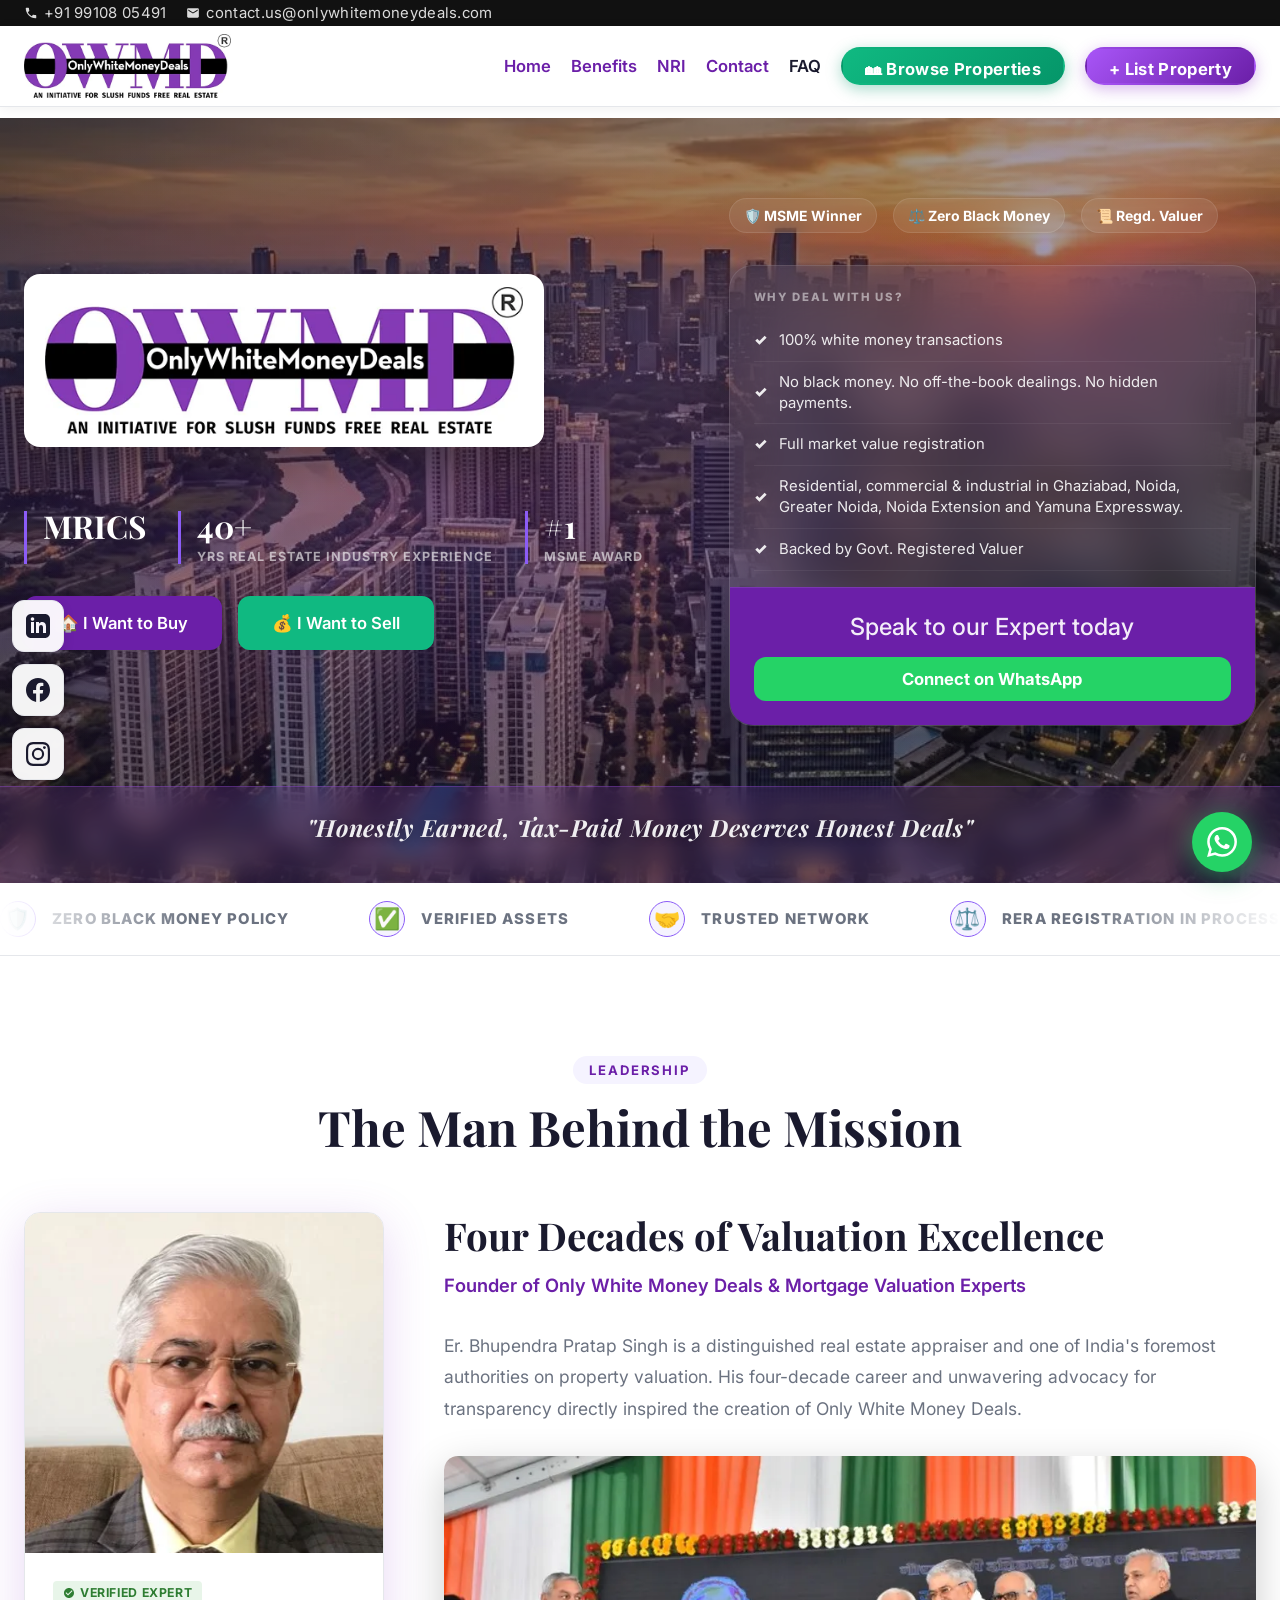
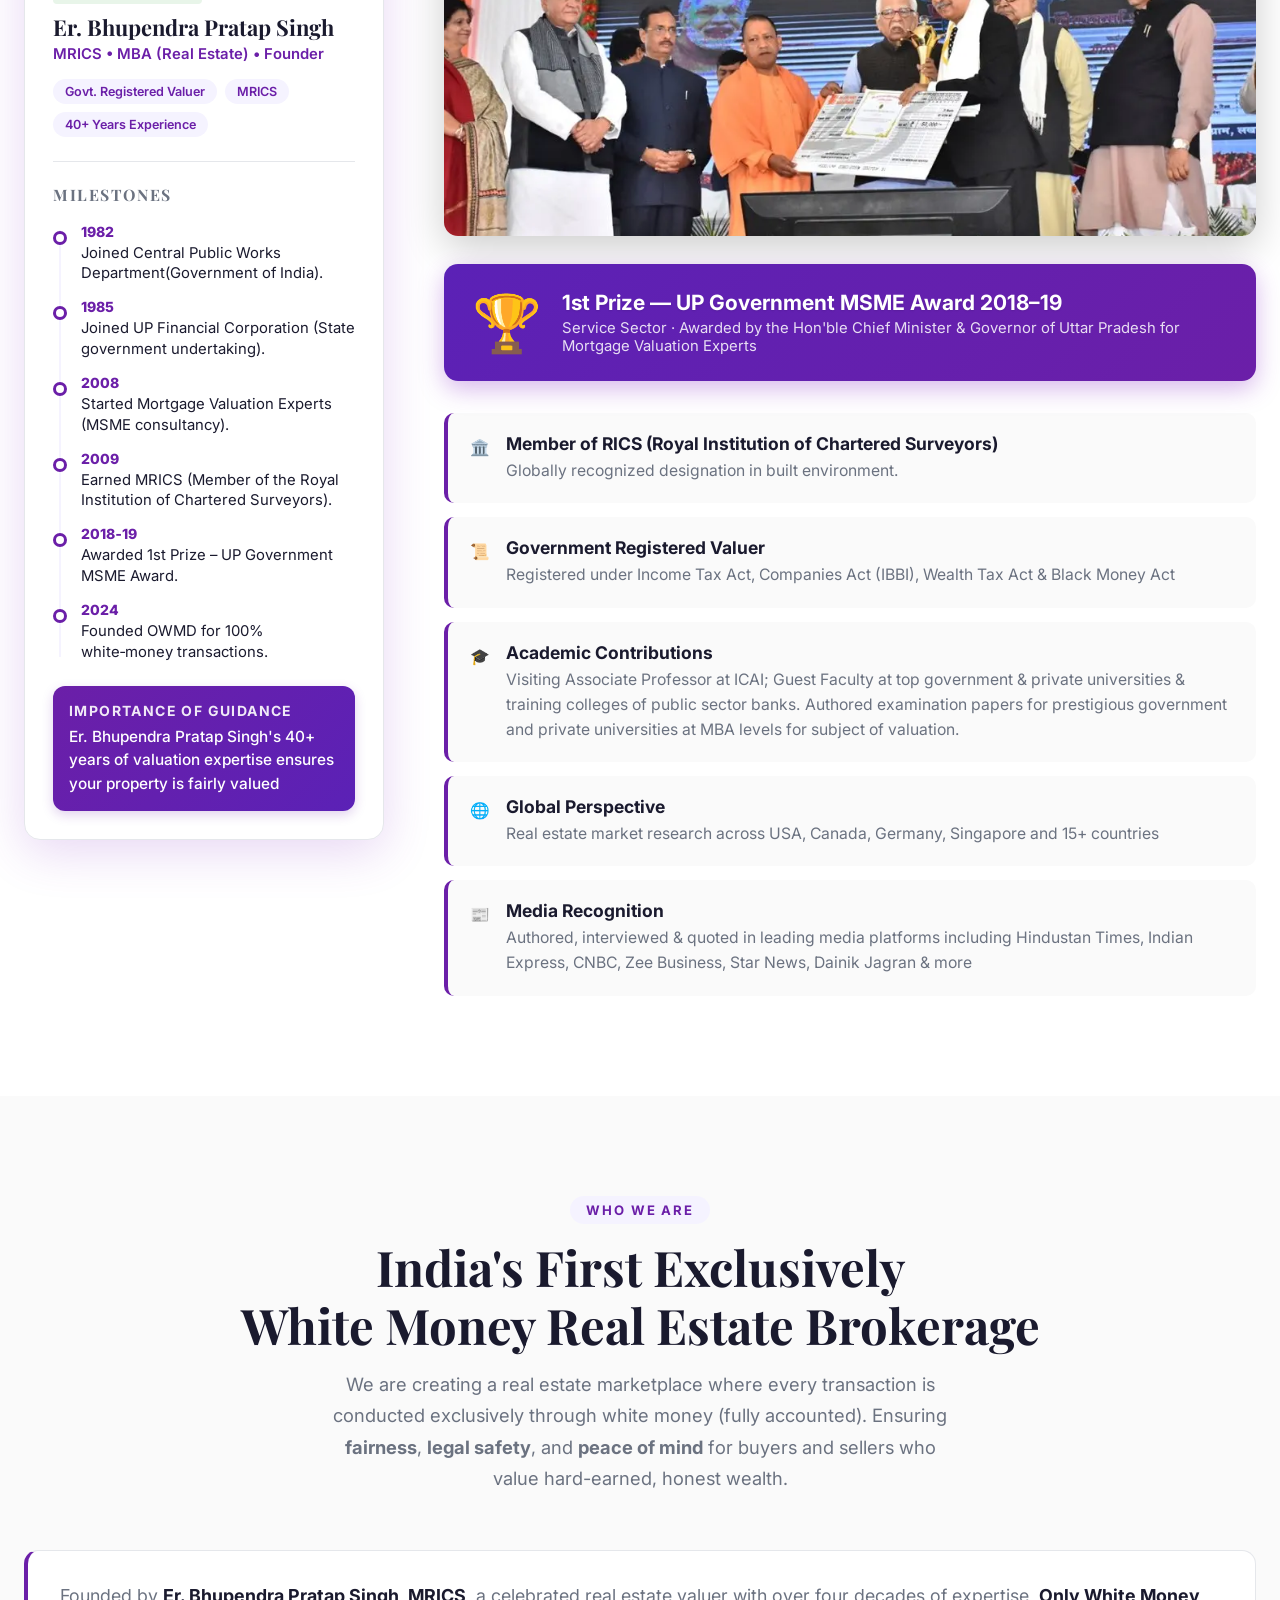
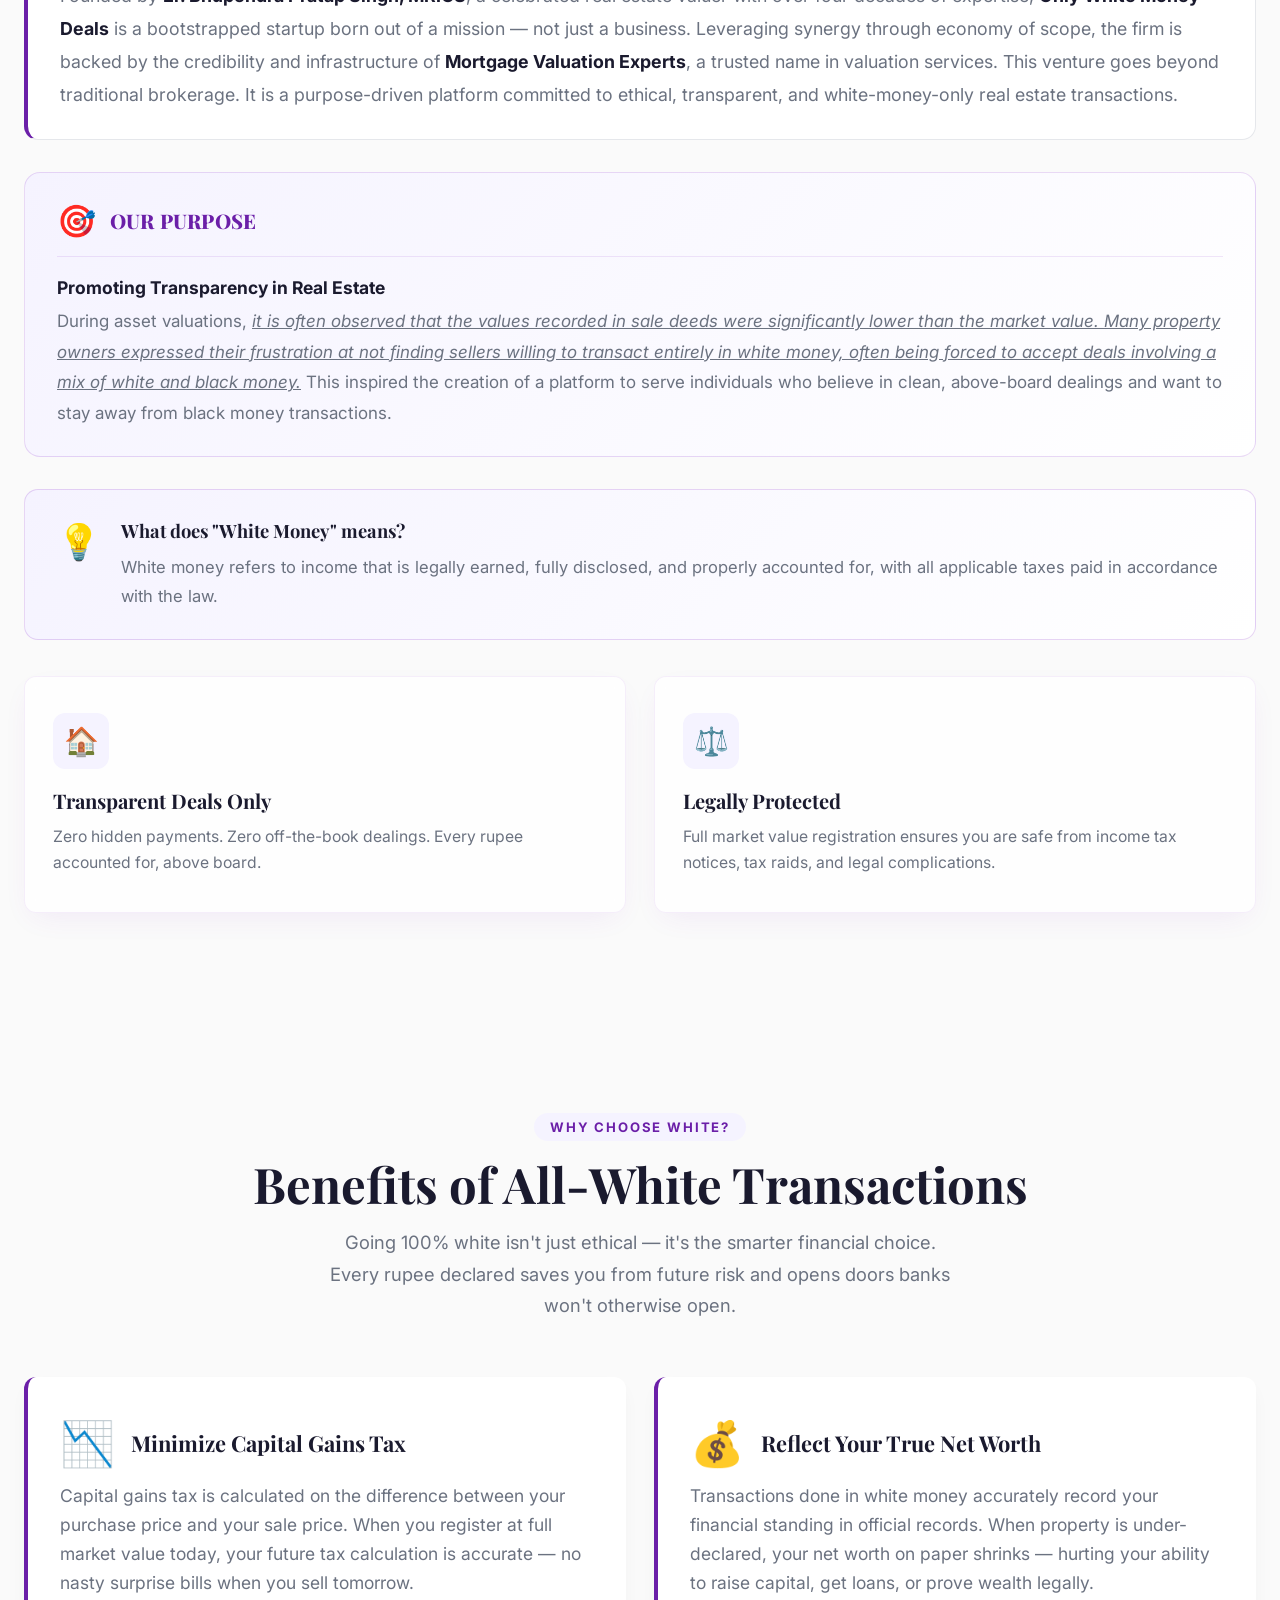
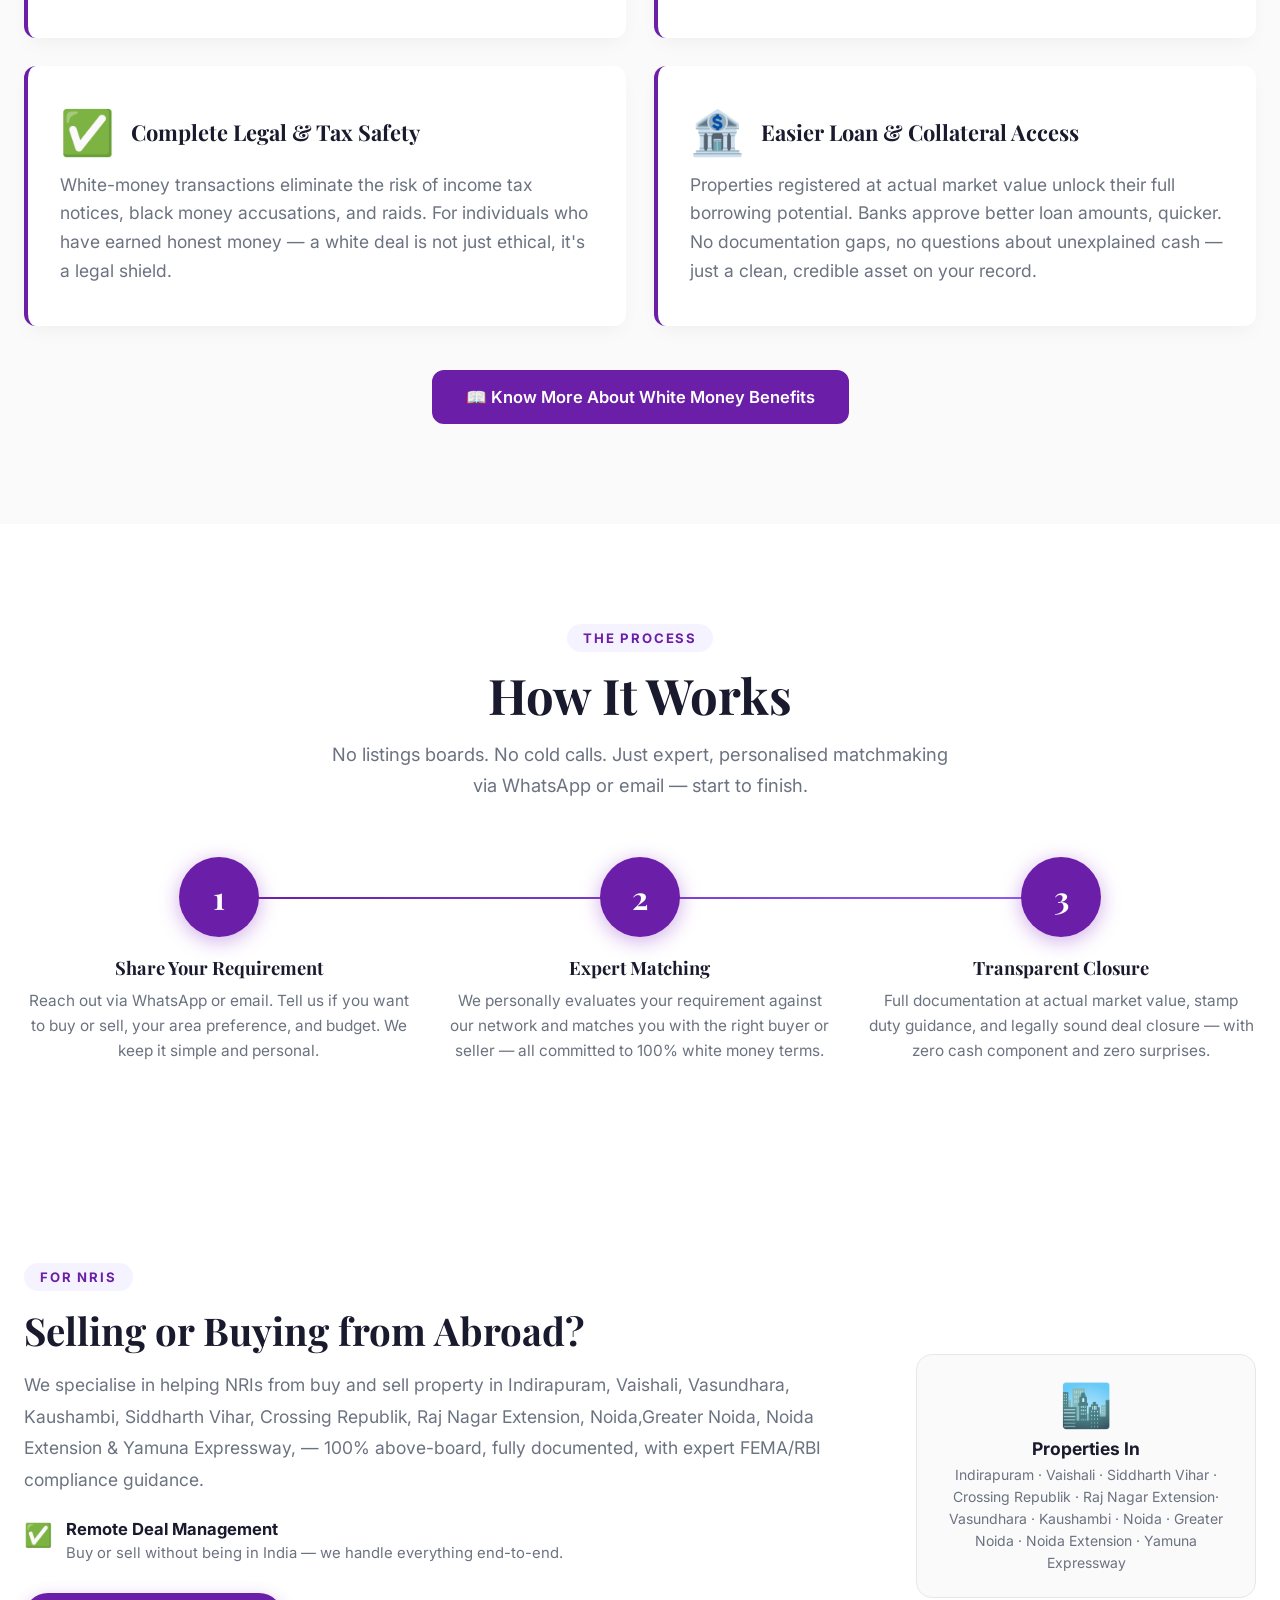
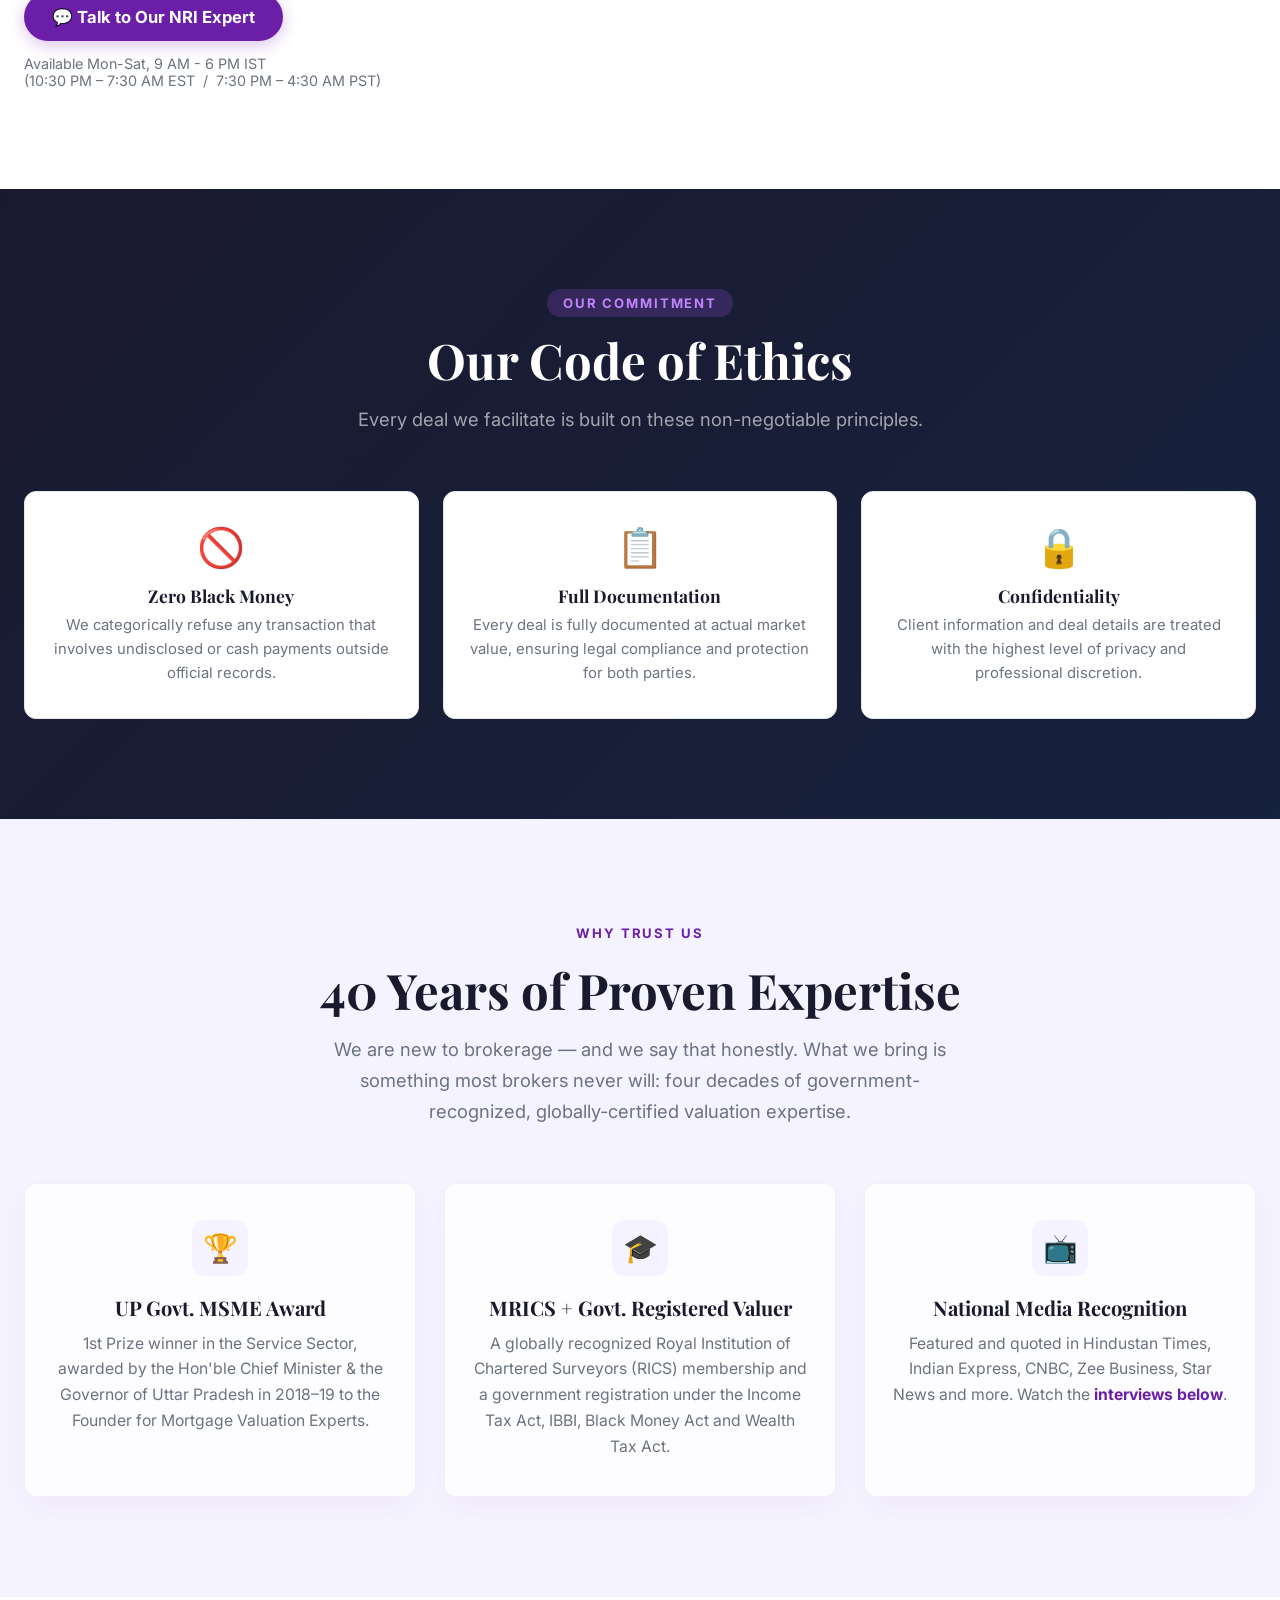
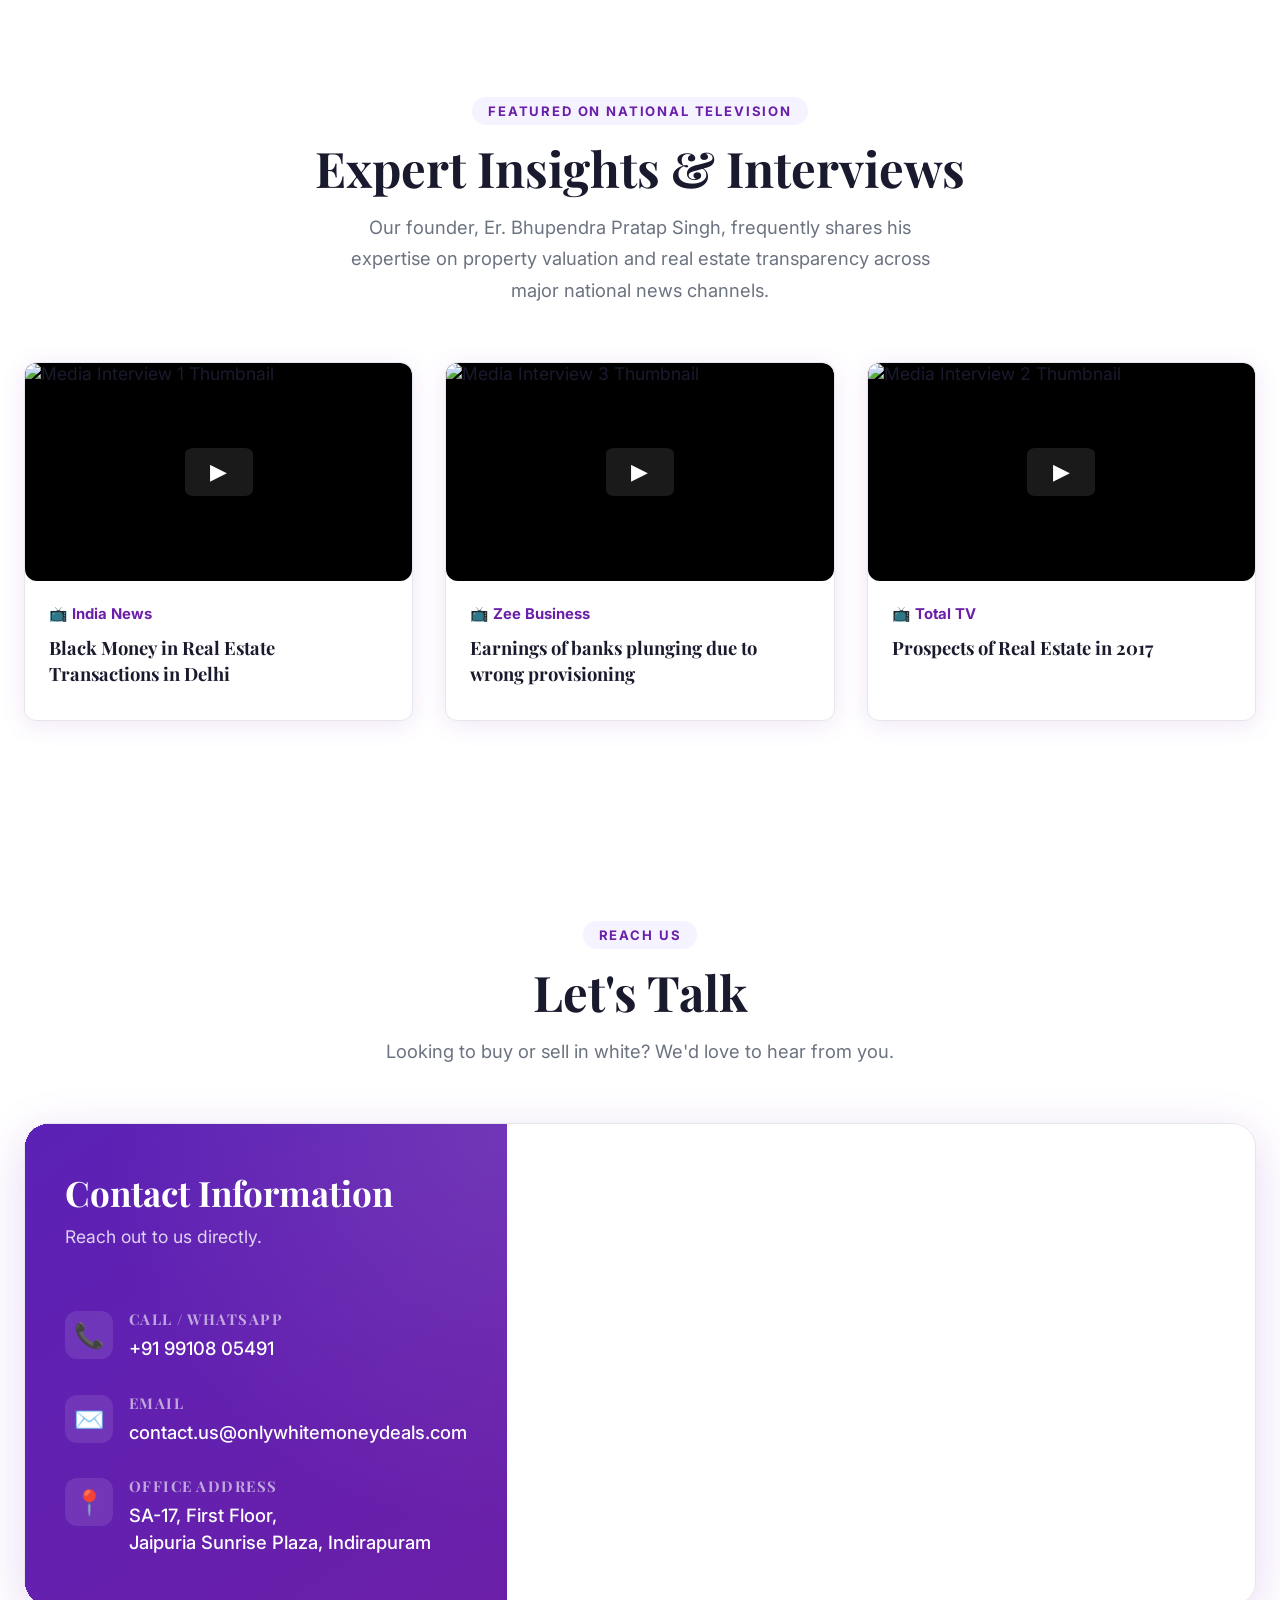
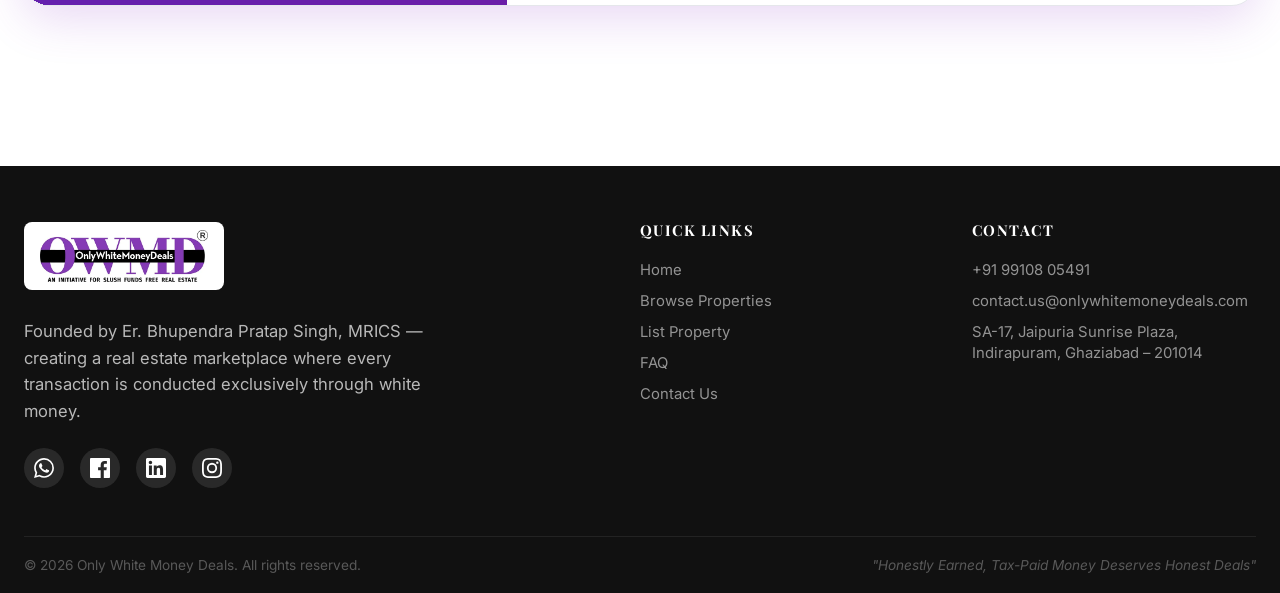
==== index.html @ 5c97dc93 "perf: change Cygnik widget loading strategy from defer to async for instant capture" ====
<!DOCTYPE html>
<html lang="en">

<head>
    <meta charset="UTF-8">
    <meta name="viewport" content="width=device-width, initial-scale=1.0">
    <link rel="stylesheet" href="css/style.min.css?v=3">

    <!-- Preconnects -->
    <link rel="preconnect" href="https://fonts.googleapis.com">
    <link rel="preconnect" href="https://fonts.gstatic.com" crossorigin>
    <link rel="dns-prefetch" href="https://fonts.googleapis.com">
    <link rel="dns-prefetch" href="https://fonts.gstatic.com">

    <!-- Asynchronous Google Fonts -->
    <link href="https://fonts.googleapis.com/css2?family=Playfair+Display:wght@400;600;700;900&family=Inter:wght@300;400;500;600;700&display=swap" rel="stylesheet" media="print" onload="this.media='all'">
    <noscript>
        <link href="https://fonts.googleapis.com/css2?family=Playfair+Display:wght@400;600;700;900&family=Inter:wght@300;400;500;600;700&display=swap" rel="stylesheet">
    </noscript>

    <!-- Google tag (gtag.js) -->
    <script src="https://www.googletagmanager.com/gtag/js?id=G-G6ZWSPKTQS" defer></script>
    <script>
        window.dataLayer = window.dataLayer || [];
        function gtag() { dataLayer.push(arguments); }
        gtag('js', new Date());

        gtag('config', 'G-G6ZWSPKTQS');
    </script>
    <!-- Cygnik Widget -->
    <script src="https://app.cygnik.ca/loader.js" data-site="1cd5b829-f1ed-4489-9e76-38821062e74b" async></script>
    <title>Real Estate Broker in NCR - Indirapuram, Ghaziabad and Noida | Buy/Sell Flats | OWMD</title>
    <meta name="description"
        content="Buy or sell flat in Ghaziabad, Indirapuram, Vasundhara, Noida and Greater Noida. Trusted MRICS-certified real estate broker specializing in 100% white money property deals. 40+ years experience. Call +91 99108 05491.">
    <meta name="robots" content="index, follow">
    <link rel="sitemap" type="application/xml" title="Sitemap" href="sitemap.xml">
    <style>
        :root {
            --purple: #6B1FA8;
            --purple-dark: #5B21B6;
            --purple-light: #8B5CF6;
            --purple-bg: #F5F3FF;
            --black: #111111;
            --white: #FFFFFF;
            --off-white: #FAFAFA;
            --text: #1A1A2E;
            --muted: #6B7280;
            --border: #E5E7EB;
            --radius: 12px;
            --shadow: 0 4px 24px rgba(139, 53, 200, 0.12);
            --shadow-lg: 0 12px 48px rgba(139, 53, 200, 0.2);
            --transition: all 0.35s cubic-bezier(0.4, 0, 0.2, 1);
        }

        *,
        *::before,
        *::after {
            box-sizing: border-box;
            margin: 0;
            padding: 0;
        }

        html {
            scroll-behavior: smooth;
            overflow-x: clip;
            font-size: 17.5px;
        }

        body {
            font-family: 'Inter', 'Inter Fallback', sans-serif;
            color: var(--text);
            background: var(--white);
            overflow-x: hidden;
            width: 100%;
            position: relative;
        }

        .container {
            max-width: 1536px;
            margin: 0 auto;
            padding: 0 24px;
            width: 100%;
            position: relative;
            z-index: 2;
        }

        .topbar {
            background: var(--black);
            color: var(--white);
            font-size: 0.85rem;
            padding: 4px 0;
        }

        .navbar {
            position: sticky;
            top: 0;
            z-index: 1000;
            background: rgba(255, 255, 255, 0.98);
            border-bottom: 1.5px solid var(--border);
            backdrop-filter: blur(12px);
            padding: 8px 0;
        }

        .hero {
            position: relative;
            min-height: 80vh;
            display: flex;
            flex-direction: column;
            justify-content: center;
            background: linear-gradient(135deg, rgba(17, 17, 30, 0.50) 0%, rgba(30, 20, 50, 0.40) 60%, rgba(17, 17, 30, 0.55) 100%), url('assets/hero_bg.webp') center/cover no-repeat;
            color: var(--white);
            overflow: hidden;
            padding: 80px 0 0;
        }

        @media (max-width: 600px) {
            .hero {
                background-image: linear-gradient(135deg, rgba(17, 17, 30, 0.50) 0%, rgba(30, 20, 50, 0.40) 60%, rgba(17, 17, 30, 0.55) 100%), url('assets/responsive/hero_bg-600.webp');
            }
        }

        h1,
        h2,
        h3,
        h4 {
            font-family: 'Playfair Display', 'Playfair Display Fallback', serif;
            line-height: 1.2;
        }
    </style>
    <link rel="icon" type="image/webp" sizes="32x32" href="assets/logo1.webp">
    <link rel="icon" type="image/webp" sizes="16x16" href="assets/logo1.webp">
    <link rel="apple-touch-icon" sizes="180x180" href="assets/logo1.webp">
    <!-- SEO & Open Graph -->
    <meta name="keywords"
        content="buy flat in Indirapuram, sell property in Noida, real estate broker NCR, property dealer Ghaziabad, white money real estate, transparent property dealer, property in Indirapuram, property in Vasundhara, property in Kaushambi, property in Noida, property in Greater Noida, real estate broker Ghaziabad, buy property NCR, sell property NCR, NRI property investment India, NRI real estate Indirapuram, white money property deals, no black money real estate, RERA compliant broker, property valuation Ghaziabad, MRICS valuer UP, government registered valuer, residential property Indirapuram, commercial property Noida, industrial property NCR, property for IT professionals, property for defense personnel, property for corporate professionals, flat for sale Indirapuram, flat for sale Vasundhara, apartment Kaushambi, plot Noida, Greater Noida property, transparent real estate India, slush funds free property, only white money deals, OWMD, property consultant Ghaziabad, best real estate broker UP">
    <meta property="og:title"
        content="Real Estate Broker in NCR - Indirapuram, Ghaziabad and Noida | Buy/Sell Flats & Property | OWMD">
    <meta property="og:description"
        content="Buy or sell flats, plots, and commercial properties in Indirapuram, Vasundhara, Noida, and Greater Noida. Trusted real estate broker specializing in 100% transparent, white money deals.">
    <meta property="og:type" content="website">
    <meta property="og:url" content="https://onlywhitemoneydeals.com">
    <meta property="og:image" content="https://onlywhitemoneydeals.com/assets/logo1.webp">
    <meta name="geo.region" content="IN-UP">
    <meta name="geo.placename" content="Indirapuram, Ghaziabad, Uttar Pradesh">
    <link rel="canonical" href="https://onlywhitemoneydeals.com/">
    <!-- Local Business + Person + Service Schema -->
    <script type="application/ld+json">
    {
      "@context": "https://schema.org",
      "@type": "RealEstateAgent",
      "name": "Only White Money Deals",
      "alternateName": "OWMD",
      "description": "India's first 100% white money real estate broker specializing in transparent resale property transactions in Indirapuram, Vasundhara, Kaushambi, Noida and Greater Noida. Expert buyer and seller matchmaking backed by 40+ years of MRICS valuation expertise.",
      "url": "https://onlywhitemoneydeals.com",
      "telephone": "+919910805491",
      "email": "contact.us@onlywhitemoneydeals.com",
      "priceRange": "Enquire for details",
      "founder": {
        "@type": "Person",
        "name": "Er. Bhupendra Pratap Singh",
        "jobTitle": "Founder & Director, MRICS, Government Registered Valuer",
        "description": "MRICS-certified property valuation expert with 40+ years of experience. Government Registered Valuer under Income Tax Act, IBBI, Wealth Tax Act. UP MSME Award winner 2018-19. Visiting faculty at ICAI and public sector bank colleges.",
        "award": "UP Government MSME 1st Prize 2018-19",
        "hasCredential": ["MRICS", "Government Registered Valuer", "MBA Real Estate"]
      },
      "address": {
        "@type": "PostalAddress",
        "streetAddress": "SA-17, First Floor, Opp. RR Cinema, Jaipuria Sunrise Plaza",
        "addressLocality": "Indirapuram",
        "addressRegion": "Uttar Pradesh",
        "postalCode": "201014",
        "addressCountry": "IN"
      },
      "areaServed": [
        "Indirapuram", "Vasundhara", "Kaushambi", "Noida", "Greater Noida",
        "Ghaziabad", "Delhi NCR"
      ],
      "hasOfferCatalog": {
        "@type": "OfferCatalog",
        "name": "Real Estate Services",
        "itemListElement": [
          {"@type": "Offer", "itemOffered": {"@type": "Service", "name": "Buyer Representation — Resale Properties", "description": "Personalised property search and matching for buyers seeking 100% white money resale homes in NCR"}},
          {"@type": "Offer", "itemOffered": {"@type": "Service", "name": "Seller Representation", "description": "Connecting sellers with verified buyers who commit to full white money transactions. No listing boards, personalised approach."}},
          {"@type": "Offer", "itemOffered": {"@type": "Service", "name": "NRI Property Services", "description": "Remote buy/sell support for NRIs from Canada and USA. FEMA/RBI compliant. Repatriation-friendly documentation."}},
          {"@type": "Offer", "itemOffered": {"@type": "Service", "name": "Property Valuation Advisory", "description": "Accurate market-rate valuation by MRICS-certified Govt. Registered Valuer to ensure fair pricing."}}
        ]
      },
      "sameAs": [
        "https://www.facebook.com/profile.php?id=61572109387322",
        "https://www.linkedin.com/company/only-white-money-deals/"
      ]
    }
    </script>
</head>

<body>



    <div id="navbar-root"></div>

    <!-- MOBILE SECTION PILLS -->
    <div class="mobile-section-pills" id="mobilePills">
        <div class="pills-inner">
            <a href="#home" class="pill-link active" data-section="home">🏠 Home</a>
            <a href="#founder" class="pill-link" data-section="founder">👤 Founder</a>
            <a href="#benefits" class="pill-link" data-section="benefits">✅ Benefits</a>
            <a href="browse-properties.html" class="pill-link">🏘 Properties</a>
            <a href="faq.html" class="pill-link">❓ FAQ</a>
            <a href="#contact" class="pill-link" data-section="contact">📞 Contact</a>
        </div>
    </div>

    <!-- Mobile Nav Overlay (backdrop for drawer) -->

    <!-- SEO Region & Audience Keywords (visually hidden, accessible) -->
    <div style="position:absolute;width:1px;height:1px;padding:0;margin:-1px;overflow:hidden;clip:rect(0,0,0,0);white-space:nowrap;border:0;"
        aria-hidden="true">
        <p>Real estate broker Indirapuram Ghaziabad. Property dealer Vasundhara Ghaziabad. Flat for sale Kaushambi.
            Property in Noida Sector 50 62 75 100 137. Property in Greater Noida West. White money property deals Delhi
            NCR. Transparent real estate UP. No black money property. Buy flat Indirapuram. Sell property Indirapuram.
            NRI property investment Ghaziabad. NRI real estate India Canada USA Toronto Vancouver Calgary. Property for
            professionals Noida. Property for homeowners Ghaziabad. Corporate housing NCR. Property valuation
            expert UP. MRICS valuer India. Government registered property valuer Ghaziabad. RERA compliant property
            dealer. Residential property Indirapuram. Commercial property Noida. Industrial property Greater Noida. 3BHK
            flat Indirapuram. 2BHK flat Vasundhara. Plot for sale Noida. Shop for sale Kaushambi. Office space Noida.
            Warehouse Greater Noida. Only White Money Deals OWMD. Slush funds free real estate India. Stamp duty
            calculator UP. Property registration Ghaziabad. Property loan help Noida.</p>
    </div>

    <section class="hero" id="home">
        <div class="container">
            <div class="hero-2-col">
                <div class="hero-col hero-col-left">
                    <div class="hero-logo-box reveal reveal-left">
                        <img src="assets/logo1.webp" srcset="assets/responsive/logo1-400.webp 400w, assets/logo1.webp 566w"
                            sizes="(max-width: 480px) 220px, 520px" width="566" height="175"
                            alt="Only White Money Deals Logo" class="hero-logo" fetchpriority="high">
                    </div>
                    <!-- Visually hidden H1 for SEO — logo serves as visual brand identifier -->
                    <h1 style="position:absolute;width:1px;height:1px;padding:0;margin:-1px;overflow:hidden;clip:rect(0,0,0,0);white-space:nowrap;border:0;">Real Estate Broker in NCR - Indirapuram, Ghaziabad and Noida — Buy or Sell Property with 100% White Money | OWMD</h1>

                    <div class="hero-stats-row reveal reveal-delay-1">
                        <div class="stat"><strong>MRICS</strong><span></span></div>
                        <div class="stat"><strong>40+</strong><span>yrs real estate industry experience</span></div>
                        <div class="stat"><strong>#1</strong><span>MSME Award</span></div>
                    </div>

                    <div class="hero-actions reveal reveal-delay-2">
                        <a href="browse-properties.html" class="btn-primary">🏠 I Want to Buy</a>
                        <a href="list-property.html" class="btn-secondary">💰 I Want to Sell</a>
                    </div>
                </div>

                <div class="hero-col hero-col-right reveal reveal-delay-2">
                    <div class="hero-trust-bar-inline">
                        <div class="trust-badge-small">🛡️ MSME Winner</div>
                        <div class="trust-badge-small">⚖️ Zero Black Money</div>
                        <div class="trust-badge-small">📜 Regd. Valuer</div>
                    </div>

                    <div class="hero-trust-card floating">
                        <div class="htc-label">Why deal with us?</div>
                        <div class="htc-item"><span class="htc-check">✓</span><span>100% white money transactions</span>
                        </div>
                        <div class="htc-item"><span class="htc-check">✓</span><span>No black money. No off-the-book
                                dealings. No hidden payments.</span></div>
                        <div class="htc-item"><span class="htc-check">✓</span><span>Full market value
                                registration</span></div>
                        <div class="htc-item"><span class="htc-check">✓</span><span>Residential, commercial &
                                industrial in Ghaziabad, Noida, Greater Noida, Noida Extension and Yamuna
                                Expressway.</span></div>
                        <div class="htc-item"><span class="htc-check">✓</span><span>Backed by Govt. Registered
                                Valuer</span></div>
                        <div class="hero-whatsapp-opaque-box">
                            <p>Speak to our Expert today</p>
                            <a href="#" class="owmd-dynamic-wa hero-whatsapp-cta" data-msg="Hi OWMD, I am looking to buy/sell a property on 100% white money terms. Please share more details.">Connect on WhatsApp</a>
                        </div>
                    </div>
                </div>
            </div>
        </div>

        <div class="hero-bottom-highlight reveal reveal-up">
            <div class="container">
                <p>"Honestly Earned, Tax-Paid Money Deserves Honest Deals"</p>
            </div>
        </div>
    </section>
    <div class="brand-bar">
        <div class="marquee-container">
            <div class="marquee-content">
                <div class="brand-item">
                    <div class="brand-icon">🛡️</div>
                    <span>ZERO BLACK MONEY POLICY</span>
                </div>
                <div class="brand-item">
                    <div class="brand-icon">✅</div>
                    <span>VERIFIED ASSETS</span>
                </div>
                <div class="brand-item">
                    <div class="brand-icon">🤝</div>
                    <span>TRUSTED NETWORK</span>
                </div>
                <div class="brand-item">
                    <div class="brand-icon">⚖️</div>
                    <span>RERA registration in Process </span>
                </div>
                <div class="brand-item">
                    <div class="brand-icon">🏆</div>
                    <span>UP GOVT. MSME AWARD WINNER</span>
                </div>
            </div>
            <!-- Duplicate for infinite loop -->
            <div class="marquee-content" aria-hidden="true">
                <div class="brand-item">
                    <div class="brand-icon">🛡️</div>
                    <span>ZERO BLACK MONEY POLICY</span>
                </div>
                <div class="brand-item">
                    <div class="brand-icon">✅</div>
                    <span>VERIFIED ASSETS</span>
                </div>
                <div class="brand-item">
                    <div class="brand-icon">🤝</div>
                    <span>TRUSTED NETWORK</span>
                </div>
                <div class="brand-item">
                    <div class="brand-icon">⚖️</div>
                    <span>RERA registration in Process </span>
                </div>
                <div class="brand-item">
                    <div class="brand-icon">🏆</div>
                    <span>UP GOVT. MSME AWARD WINNER</span>
                </div>
            </div>
        </div>
    </div>

    <!-- FOUNDER -->
    <section class="section section-lavender" id="founder">
        <div class="container">
            <div class="section-header reveal">
                <span class="label">Leadership</span>
                <h2>The Man Behind the Mission</h2>
            </div>
            <div class="founder-wrap">
                <div class="founder-card reveal">
                    <img src="assets/founder.webp"
                        srcset="assets/responsive/founder-400.webp 400w, assets/founder.webp 800w"
                        sizes="(max-width: 1024px) 100vw, 360px" width="360" height="420"
                        alt="Er. Bhupendra Pratap Singh, Founder OWMD" loading="lazy" decoding="async">
                    <div class="founder-card-body">
                        <div class="verified-badge"><svg viewBox="0 0 24 24">
                                <path
                                    d="M12 2C6.48 2 2 6.48 2 12s4.48 10 10 10 10-4.48 10-10S17.52 2 12 2zm-2 15l-5-5 1.41-1.41L10 14.17l7.59-7.59L19 8l-9 9z" />
                            </svg> Verified Expert</div>
                        <h3>Er. Bhupendra Pratap Singh</h3>
                        <div class="designation">MRICS &bull; MBA (Real Estate) &bull; Founder</div>
                        <div class="founder-badges">
                            <span class="badge">Govt. Registered Valuer</span>
                            <span class="badge">MRICS</span>
                            <span class="badge">40+ Years Experience</span>
                        </div>

                        <!-- Mini Timeline Sidebar -->
                        <div class="founder-sidebar-timeline">
                            <h4>Milestones</h4>
                            <div class="mini-timeline">
                                <div class="mt-item">
                                    <span class="mt-year">1982</span>
                                    <p class="mt-text">Joined Central Public Works Department(Government of India).</p>
                                </div>
                                <div class="mt-item">
                                    <span class="mt-year">1985</span>
                                    <p class="mt-text">Joined UP Financial Corporation (State government undertaking).
                                    </p>
                                </div>
                                <div class="mt-item">
                                    <span class="mt-year">2008</span>
                                    <p class="mt-text">Started Mortgage Valuation Experts (MSME consultancy).</p>
                                </div>
                                <div class="mt-item">
                                    <span class="mt-year">2009</span>
                                    <p class="mt-text">Earned MRICS (Member of the Royal Institution of Chartered
                                        Surveyors).</p>
                                </div>
                                <div class="mt-item">
                                    <span class="mt-year">2018‑19</span>
                                    <p class="mt-text">Awarded 1st Prize – UP Government MSME Award.</p>
                                </div>
                                <div class="mt-item">
                                    <span class="mt-year">2024</span>
                                    <p class="mt-text">Founded OWMD for 100% white‑money transactions.</p>
                                </div>
                            </div>

                            <div class="guidance-highlight">
                                <strong>Importance of Guidance</strong>
                                <p>Er. Bhupendra Pratap Singh's 40+ years of valuation expertise ensures
                                    your property is fairly valued</p>
                            </div>
                        </div>
                    </div>
                </div>
                <div class="founder-content reveal">
                    <h2>Four Decades of Valuation Excellence</h2>
                    <p class="sub">Founder of Only White Money Deals &amp; Mortgage Valuation Experts</p>
                    <p class="mobile-truncate">Er. Bhupendra Pratap Singh is a distinguished real estate appraiser and
                        one of India's foremost
                        authorities on property valuation. His four-decade career and unwavering advocacy for
                        transparency directly inspired the creation of Only White Money Deals.</p>
                    <div class="award-photo-wrap reveal">
                        <img src="assets/award.webp"
                            srcset="assets/responsive/award-600.webp 600w, assets/award.webp 1000w"
                            sizes="(max-width: 768px) 100vw, 800px" width="800" height="525"
                            alt="Er. Bhupendra Pratap Singh receiving MSME Award from CM Yogi Adityanath" loading="lazy"
                            decoding="async" class="award-photo">
                    </div>
                    <div class="award-banner reveal" style="margin-top: 24px;">
                        <span class="trophy">🏆</span>
                        <div>
                            <strong>1st Prize — UP Government MSME Award 2018–19</strong>
                            <span
                                style="font-size: 0.85rem; color: rgba(255,255,255,0.85); margin-top: 4px; display: block;">Service
                                Sector ·
                                Awarded by the Hon'ble Chief Minister &amp; Governor of Uttar
                                Pradesh for Mortgage Valuation Experts</span>
                        </div>
                    </div>
                    <div class="credentials" style="margin-top: 32px;">
                        <div class="cred-item">
                            <span class="cred-icon">🏛️</span>
                            <div>
                                <strong>Member of RICS (Royal Institution of Chartered Surveyors)</strong>
                                <span>Globally recognized designation in built environment.</span>
                            </div>
                        </div>
                        <div class="cred-item">
                            <span class="cred-icon">📜</span>
                            <div>
                                <strong>Government Registered Valuer</strong>
                                <span>Registered under Income Tax Act, Companies Act (IBBI), Wealth Tax Act &amp; Black
                                    Money Act</span>
                            </div>
                        </div>
                        <div class="cred-item">
                            <span class="cred-icon">🎓</span>
                            <div>
                                <strong>Academic Contributions</strong>
                                <span>Visiting Associate Professor at ICAI; Guest Faculty at top government &amp;
                                    private universities &amp; training colleges of public sector banks.</span>
                                <span>Authored examination papers for prestigious government and private universities at
                                    MBA levels for subject of valuation.</span>
                            </div>
                        </div>
                        <div class="cred-item">
                            <span class="cred-icon">🌐</span>
                            <div>
                                <strong>Global Perspective</strong>
                                <span>Real estate market research across USA, Canada, Germany, Singapore and 15+
                                    countries</span>
                            </div>
                        </div>
                        <div class="cred-item">
                            <span class="cred-icon">📰</span>
                            <div>
                                <strong>Media Recognition</strong>
                                <span>Authored, interviewed & quoted in leading media platforms including Hindustan
                                    Times, Indian Express, CNBC, Zee Business, Star News, Dainik Jagran &amp;
                                    more</span>
                            </div>
                        </div>

                    </div>
                </div>
            </div>
        </div>
    </section>

    <!-- ABOUT -->
    <section class="section section-alt" id="about">
        <div class="container">
            <div class="section-header reveal">
                <span class="label">Who We Are</span>
                <h2>India's First Exclusively<br>White Money Real Estate Brokerage</h2>
                <p>We are creating a real estate marketplace where every transaction is conducted exclusively through
                    white money (fully accounted). Ensuring <b>fairness</b>, <b>legal safety</b>, and <b>peace of
                        mind</b> for buyers and
                    sellers who value hard-earned, honest wealth.</p>
            </div>

            <!-- Welcome / Intro Block -->
            <div class="owmd-intro-block reveal">
                <p class="mobile-truncate">Founded by <strong>Er. Bhupendra Pratap Singh, MRICS</strong>, a celebrated
                    real estate valuer with
                    over four decades of expertise, <span class="highlight"><strong>Only White Money Deals</strong> is a
                        bootstrapped startup born out of a
                        mission — not just a business. Leveraging synergy through economy of scope, the firm is backed
                        by
                        the credibility and infrastructure of <strong>Mortgage Valuation Experts</strong>, a trusted
                        name in
                        valuation services. This venture goes beyond traditional brokerage. It is a purpose-driven
                        platform
                        committed to ethical, transparent, and white-money-only real estate transactions.</p>
            </div>

            <!-- Our Purpose -->
            <div class="owmd-purpose-block reveal">
                <div class="owmd-purpose-header">
                    <span class="owmd-purpose-icon">🎯</span>
                    <h3>Our Purpose</h3>
                </div>
                <div class="owmd-purpose-item">
                    <div>
                        <strong>Promoting Transparency in Real Estate</strong>
                        <p class="mobile-truncate">During asset valuations, <u><i>it is often observed that the values
                                    recorded in sale deeds
                                    were
                                    significantly lower than the market value. Many property owners expressed their
                                    frustration
                                    at not finding sellers willing to transact entirely in white money, often being
                                    forced to
                                    accept deals involving a mix of white and black money.</i></u> This inspired the
                            creation of a
                            platform to serve individuals who believe in clean, above-board dealings and want to stay
                            away from black money transactions.</p>
                    </div>
                </div>
            </div>

            <div class="white-money-explainer reveal">
                <div class="wme-inner">
                    <span class="wme-icon">💡</span>
                    <div>
                        <strong>What does "White Money" means?</strong>
                        <p>White money refers to income that is legally earned, fully disclosed, and properly accounted
                            for, with all applicable taxes paid in accordance with the law.</p>
                    </div>
                </div>
            </div>
            <div class="cards-2">
                <div class="card reveal">
                    <div class="card-icon">🏠</div>
                    <h3>Transparent Deals Only</h3>
                    <p>Zero hidden payments. Zero off-the-book dealings. Every rupee accounted for, above board.</p>
                </div>
                <div class="card reveal reveal-delay-1">
                    <div class="card-icon">⚖️</div>
                    <h3>Legally Protected</h3>
                    <p>Full market value registration ensures you are safe from income tax notices, tax raids, and legal
                        complications.</p>
                </div>
            </div>
        </div>
    </section>


    <!-- BENEFITS -->
    <section class="section section-alt" id="benefits">
        <div class="container">
            <div class="section-header reveal">
                <span class="label">Why Choose White?</span>
                <h2>Benefits of All-White Transactions</h2>
                <p>Going 100% white isn't just ethical — it's the smarter financial choice. Every rupee declared saves
                    you from future risk and opens doors banks won't otherwise open.</p>
            </div>
            <div class="benefits-grid">
                <div class="benefit-card reveal">
                    <div class="benefit-header">
                        <div class="benefit-icon">📉</div>
                        <h3>Minimize Capital Gains Tax</h3>
                    </div>
                    <p>Capital gains tax is calculated on the difference between your purchase price and your sale
                        price. When you register at full market value today, your future tax calculation is accurate —
                        no nasty surprise bills when you sell tomorrow.</p>
                </div>
                <div class="benefit-card reveal reveal-delay-1">
                    <div class="benefit-header">
                        <div class="benefit-icon">💰</div>
                        <h3>Reflect Your True Net Worth</h3>
                    </div>
                    <p>Transactions done in white money accurately record your financial standing in official records.
                        When property is under-declared, your net worth on paper shrinks — hurting your ability to raise
                        capital, get loans, or prove wealth legally.</p>
                </div>
                <div class="benefit-card reveal">
                    <div class="benefit-header">
                        <div class="benefit-icon">✅</div>
                        <h3>Complete Legal & Tax Safety</h3>
                    </div>
                    <p>White-money transactions eliminate the risk of income tax notices, black money accusations, and
                        raids.
                        For individuals who have earned honest money — a white deal is not just
                        ethical, it's a legal shield.</p>
                </div>
                <div class="benefit-card reveal reveal-delay-1">
                    <div class="benefit-header">
                        <div class="benefit-icon">🏦</div>
                        <h3>Easier Loan & Collateral Access</h3>
                    </div>
                    <p>Properties registered at actual market value unlock their full borrowing potential. Banks approve
                        better loan amounts, quicker. No documentation gaps, no questions about unexplained cash — just
                        a clean, credible asset on your record.</p>
                </div>
            </div>
            <div class="reveal" style="text-align:center; margin-top: 44px;">
                <a href="benefits.html" class="btn-primary" style="display:inline-flex; gap:10px;">
                    📖 Know More About White Money Benefits
                </a>
            </div>
        </div>
    </section>

    <!-- HOW IT WORKS -->
    <section class="section section-lavender" id="how">
        <div class="container">
            <div class="section-header reveal">
                <span class="label">The Process</span>
                <h2>How It Works</h2>
                <p>No listings boards. No cold calls. Just expert, personalised matchmaking via WhatsApp or email —
                    start to finish.</p>
            </div>
            <div class="steps">
                <div class="step reveal">
                    <div class="step-num">1</div>
                    <h3>Share Your Requirement</h3>
                    <p>Reach out via WhatsApp or email. Tell us if you want to buy or sell, your area preference, and
                        budget. We keep it simple and personal.</p>
                </div>
                <div class="step reveal reveal-delay-1">
                    <div class="step-num">2</div>
                    <h3>Expert Matching</h3>
                    <p>We personally evaluates your requirement against our network and matches you with the
                        right buyer or seller — all committed to 100% white money terms.</p>
                </div>
                <div class="step reveal reveal-delay-2">
                    <div class="step-num">3</div>
                    <h3>Transparent Closure</h3>
                    <p>Full documentation at actual market value, stamp duty guidance, and legally sound deal closure —
                        with zero cash component and zero surprises.</p>
                </div>
            </div>
        </div>
    </section>



    <!-- NRI CALLOUT -->
    <section class="section nri-section" id="nri">
        <div class="container">
            <div class="nri-grid reveal">
                <div class="nri-content">
                    <span class="label"
                        style="display:inline-block;font-size:0.75rem;font-weight:700;letter-spacing:0.14em;text-transform:uppercase;color:var(--purple);background:var(--purple-bg);padding:6px 16px;border-radius:50px;margin-bottom:16px;">For
                        NRIs</span>
                    <h2
                        style="font-family:'Playfair Display',serif;font-size:clamp(1.7rem,3vw,2.4rem);margin-bottom:16px;color:var(--text);">
                        Selling or Buying from Abroad?</h2>
                    <p style="font-size:1rem;color:var(--muted);line-height:1.8;margin-bottom:24px;">We specialise in
                        helping NRIs from buy and sell property in Indirapuram, Vaishali, Vasundhara, Kaushambi,
                        Siddharth Vihar, Crossing Republik, Raj Nagar Extension, Noida,Greater Noida, Noida Extension
                        &amp; Yamuna Expressway, — 100% above-board, fully documented, with expert FEMA/RBI compliance
                        guidance.
                    </p>
                    <div class="nri-points">
                        <div class="nri-point"><span>✅</span>
                            <div><strong>Remote Deal Management</strong>
                                <p>Buy or sell without being in India — we handle everything end-to-end.</p>
                            </div>
                        </div>
                    </div>
                    <div style="margin-top: 28px;">
                        <a href="#" class="owmd-dynamic-wa" data-msg="Hi, I am an NRI from Canada/USA and want to discuss a property deal in NCR."
                            style="display:inline-flex;align-items:center;gap:10px;background:var(--purple);color:#fff;padding:14px 28px;border-radius:50px;font-weight:700;font-size:0.95rem;transition:all 0.35s;box-shadow:0 4px 16px rgba(139,53,200,0.3);text-decoration:none;">💬
                            Talk to Our NRI Expert</a>
                        <p style="font-size:0.82rem;color:var(--muted);margin-top:14px;">
                            Available Mon-Sat, 9 AM - 6 PM IST<br>
                            (10:30 PM – 7:30 AM EST &nbsp;/&nbsp; 7:30 PM – 4:30 AM PST)
                        </p>
                    </div>
                </div>
                <div class="nri-flags reveal reveal-delay-1">
                    <div class="nri-flag-card">
                        <div class="flag-emoji">🏙️</div>
                        <strong>Properties In</strong>
                        <span>Indirapuram · Vaishali · Siddharth Vihar · Crossing Republik · Raj Nagar Extension·
                            Vasundhara · Kaushambi · Noida · Greater Noida · Noida Extension · Yamuna
                            Expressway</span>
                    </div>
                </div>
            </div>
        </div>
    </section>

    <!-- ETHICS -->
    <section class="section section-dark" id="ethics">
        <div class="container">
            <div class="section-header reveal">
                <span class="label" style="background:rgba(168,85,247,0.2);color:#C084FC;">Our Commitment</span>
                <h2>Our Code of Ethics</h2>
                <p style="color:rgba(255,255,255,0.6);">Every deal we facilitate is built on these non-negotiable
                    principles.</p>
            </div>
            <div class="ethics-grid">
                <div class="ethics-card reveal">
                    <div class="ethics-icon">🚫</div>
                    <h3>Zero Black Money</h3>
                    <p>We categorically refuse any transaction that involves undisclosed or cash payments outside
                        official records.</p>
                </div>
                <div class="ethics-card reveal reveal-delay-1">
                    <div class="ethics-icon">📋</div>
                    <h3>Full Documentation</h3>
                    <p>Every deal is fully documented at actual market value, ensuring legal compliance and protection
                        for both parties.</p>
                </div>
                <div class="ethics-card reveal reveal-delay-2">
                    <div class="ethics-icon">🔒</div>
                    <h3>Confidentiality</h3>
                    <p>Client information and deal details are treated with the highest level of privacy and
                        professional discretion.</p>
                </div>
            </div>
        </div>
    </section>

    <!-- FOUNDER TRUST SIGNALS (replaces testimonials) -->
    <section class="section section-purple" id="trust">
        <div class="container">
            <div class="section-header reveal">
                <span class="label">Why Trust Us</span>
                <h2>40 Years of Proven Expertise</h2>
                <p>We are new to brokerage — and we say that honestly. What we bring is something most brokers never
                    will: four decades of government-recognized, globally-certified valuation expertise.</p>
            </div>
            <div class="cards-3">
                <div class="card reveal" style="text-align:center;">
                    <div class="card-icon" style="margin:0 auto 20px;">🏆</div>
                    <h3>UP Govt. MSME Award</h3>
                    <p>1st Prize winner in the Service Sector, awarded by the Hon'ble Chief Minister
                        &amp; the Governor of Uttar Pradesh in 2018–19 to the Founder for Mortgage Valuation Experts.
                    </p>
                </div>
                <div class="card reveal reveal-delay-1" style="text-align:center;">
                    <div class="card-icon" style="margin:0 auto 20px;">🎓</div>
                    <h3>MRICS + Govt. Registered Valuer</h3>
                    <p>A globally recognized Royal Institution of Chartered Surveyors (RICS) membership and a government
                        registration under the Income Tax Act, IBBI, Black Money Act and Wealth Tax Act.</p>
                </div>
                <div class="card reveal reveal-delay-2" style="text-align:center;">
                    <div class="card-icon" style="margin:0 auto 20px;">📺</div>
                    <h3>National Media Recognition</h3>
                    <p>Featured and quoted in Hindustan Times, Indian Express, CNBC, Zee Business, Star News and more.
                        Watch the <a href="#media" style="color:var(--purple);font-weight:700;">interviews below</a>.
                    </p>
                </div>
            </div>
        </div>
    </section>



    <!-- MEDIA INTERVIEWS -->
    <section class="section section-lavender" id="media">
        <div class="container">
            <div class="section-header reveal">
                <span class="label">Featured On National Television</span>
                <h2>Expert Insights & Interviews</h2>
                <p>Our founder, Er. Bhupendra Pratap Singh, frequently shares his expertise on property valuation and
                    real estate transparency across major national news channels.</p>
            </div>

            <div class="video-grid">
                <!-- Video 1 -->
                <div class="video-card reveal">
                    <div class="video-wrapper dynamic-video" data-id="g5nAL3WUfpg" data-title="Media Interview 1" data-nocookie="true">
                        <img src="https://img.youtube.com/vi/g5nAL3WUfpg/hqdefault.jpg" alt="Media Interview 1 Thumbnail" loading="lazy">
                        <button class="play-btn" aria-label="Play video">▶</button>
                    </div>
                    <div class="video-info">
                        <div class="channel">📺 India News</div>
                        <h3>Black Money in Real Estate Transactions in Delhi</h3>
                    </div>
                </div>

                <!-- Video 2 -->
                <div class="video-card reveal reveal-delay-2">
                    <div class="video-wrapper dynamic-video" data-id="w0fmJ4OqJRk" data-title="Media Interview 3" data-nocookie="false">
                        <img src="https://img.youtube.com/vi/w0fmJ4OqJRk/hqdefault.jpg" alt="Media Interview 3 Thumbnail" loading="lazy">
                        <button class="play-btn" aria-label="Play video">▶</button>
                    </div>
                    <div class="video-info">
                        <div class="channel">📺 Zee Business</div>
                        <h3>Earnings of banks plunging due to wrong provisioning</h3>
                    </div>
                </div>

                <!-- Video 3 -->
                <div class="video-card reveal reveal-delay-1">
                    <div class="video-wrapper dynamic-video" data-id="-_sC7fbcqL0" data-title="Media Interview 2" data-nocookie="false">
                        <img src="https://img.youtube.com/vi/-_sC7fbcqL0/hqdefault.jpg" alt="Media Interview 2 Thumbnail" loading="lazy">
                        <button class="play-btn" aria-label="Play video">▶</button>
                    </div>
                    <div class="video-info">
                        <div class="channel">📺 Total TV</div>
                        <h3>Prospects of Real Estate in 2017</h3>
                    </div>
                </div>

            </div>
        </div>
    </section>

    <!-- CONTACT -->
    <section class="section section-lavender" id="contact">
        <div class="container">
            <div class="section-header reveal">
                <span class="label">Reach Us</span>
                <h2>Let's Talk</h2>
                <p>Looking to buy or sell in white? We'd love to hear from you.</p>
            </div>

            <div class="unified-contact-card reveal hover-lift">
                <!-- Left Panel: Contact Info -->
                <div class="ucc-left">
                    <h3 class="ucc-heading">Contact Information</h3>
                    <p class="ucc-sub">Reach out to us directly.</p>

                    <div class="ucc-info-stack">
                        <div class="ucc-info-item">
                            <div class="ci-icon">📞</div>
                            <div>
                                <h4>Call / WhatsApp</h4>
                                <a href="#" class="owmd-dynamic-tel">+91 99108 05491</a>
                            </div>
                        </div>
                        <div class="ucc-info-item">
                            <div class="ci-icon">✉️</div>
                            <div>
                                <h4>Email</h4>
                                <a href="#" class="owmd-dynamic-email">contact.us@onlywhitemoneydeals.com</a>
                            </div>
                        </div>
                        <div class="ucc-info-item">
                            <div class="ci-icon">📍</div>
                            <div>
                                <h4>Office Address</h4>
                                <a href="https://maps.app.goo.gl/DyZkZm1SdLNY8YsF7" target="_blank"
                                    rel="noopener">SA-17, First Floor,<br>Jaipuria Sunrise Plaza, Indirapuram</a>
                            </div>
                        </div>

                    </div>
                </div>

                <!-- Right Panel: Office Map -->
                <div class="ucc-right" style="padding: 0; overflow: hidden; display: flex; min-height: 400px;">
                    <iframe src="https://maps.google.com/maps?q=28.6399325,77.3781436&output=embed&z=17"
                        allowfullscreen="" loading="lazy" referrerpolicy="no-referrer-when-downgrade"
                        title="Only White Money Deals Office Location"
                        style="width: 100%; height: 100%; border: none; flex: 1;"></iframe>
                </div>
            </div>
    </section>



    <!-- SCROLL TO TOP -->



    <!-- FLOATING WHATSAPP -->
    <!-- FLOATING SOCIAL SIDEBAR (Left) -->
    <div class="floating-social-sidebar">
        <a href="https://www.linkedin.com/company/only-white-money-deals/" target="_blank" rel="noopener"
            class="social-side-btn li" aria-label="LinkedIn">
            <svg viewBox="0 0 24 24" fill="currentColor">
                <path
                    d="M19 0h-14c-2.761 0-5 2.239-5 5v14c0 2.761 2.239 5 5 5h14c2.762 0 5-2.239 5-5v-14c0-2.761-2.238-5-5-5zm-11 19h-3v-11h3v11zm-1.5-12.268c-.966 0-1.75-.79-1.75-1.764s.784-1.764 1.75-1.764 1.75.79 1.75 1.764-.783 1.764-1.75 1.764zm13.5 12.268h-3v-5.604c0-3.368-4-3.113-4 0v5.604h-3v-11h3v1.765c1.396-2.586 7-2.777 7 2.476v6.759z" />
            </svg>
            <span class="side-tooltip">LinkedIn</span>
        </a>
        <a href="https://www.facebook.com/profile.php?id=61572109387322" target="_blank" rel="noopener"
            class="social-side-btn fb" aria-label="Facebook">
            <svg viewBox="0 0 24 24" fill="currentColor">
                <path
                    d="M24 12.073c0-6.627-5.373-12-12-12s-12 5.373-12 12c0 5.99 4.388 10.954 10.125 11.854v-8.385H7.078v-3.47h3.047V9.43c0-3.007 1.792-4.669 4.533-4.669 1.312 0 2.686.235 2.686.235v2.953H15.83c-1.491 0-1.956.925-1.956 1.874v2.25h3.328l-.532 3.47h-2.796v8.385C19.612 23.027 24 18.062 24 12.073z" />
            </svg>
            <span class="side-tooltip">Facebook</span>
        </a>
        <a href="https://www.instagram.com/only_white_money_deals?igsh=N2xwZDk1MGttc3F4" target="_blank" rel="noopener"
            class="social-side-btn ig" aria-label="Instagram">
            <svg viewBox="0 0 24 24" fill="currentColor">
                <path d="M12 2.163c3.204 0 3.584.012 4.85.07 3.252.148 4.771 1.691 4.919 4.919.058 1.265.069 1.645.069 4.849 0 3.205-.012 3.584-.069 4.849-.149 3.225-1.664 4.771-4.919 4.919-1.266.058-1.644.07-4.85.07-3.204 0-3.584-.012-4.849-.07-3.26-.149-4.771-1.699-4.919-4.92-.058-1.265-.07-1.644-.07-4.849 0-3.204.013-3.583.07-4.849.149-3.227 1.664-4.771 4.919-4.919 1.266-.057 1.645-.069 4.849-.069zM12 0C8.741 0 8.333.014 7.053.072 2.695.272.273 2.69.073 7.052.014 8.333 0 8.741 0 12c0 3.259.014 3.668.072 4.948.2 4.358 2.618 6.78 6.98 6.98C8.333 23.986 8.741 24 12 24c3.259 0 3.668-.014 4.948-.072 4.354-.2 6.782-2.618 6.979-6.98.059-1.28.073-1.689.073-4.948 0-3.259-.014-3.667-.072-4.947-.196-4.354-2.617-6.78-6.979-6.98C15.668.014 15.259 0 12 0zm0 5.838a6.162 6.162 0 100 12.324 6.162 6.162 0 000-12.324zM12 16a4 4 0 110-8 4 4 0 010 8zm6.406-11.845a1.44 1.44 0 100 2.881 1.44 1.44 0 000-2.881z"/>
            </svg>
            <span class="side-tooltip">Instagram</span>
        </a>
    </div>

    <script src="js/loader.min.js?v=3" defer></script>

    <script>
        function handleEnquiry(e) {
            e.preventDefault();
            const f = e.target;
            const name = f.name.value.trim();
            const phone = f.phone.value.trim();
            const intent = f.intent.value;
            const area = f.area.value;
            const propType = f.property_type.value;
            const budget = f.budget.value;
            const msg = f.message.value.trim();
            const intentMap = { buy: 'Buy a Property', sell: 'Sell a Property', both: 'Buy & Sell', nri: 'NRI Investment', valuation: 'Property Valuation' };
            let text = `Hi, I have an enquiry for OWMD:%0A%0AName: ${encodeURIComponent(name)}%0APhone: ${encodeURIComponent(phone)}%0AIntent: ${encodeURIComponent(intentMap[intent] || intent)}%0AArea: ${encodeURIComponent(area || 'Not specified')}`;
            if (propType) text += `%0AProperty: ${encodeURIComponent(propType)}`;
            if (budget) text += `%0ABudget: ${encodeURIComponent(budget)}`;
            if (msg) text += `%0AMessage: ${encodeURIComponent(msg)}`;
            const p1 = '99108';
            const p2 = '05491';
            const num = '91' + p1 + p2;
            window.open(`https://wa.me/${num}?text=${text}`, '_blank');
        }
    </script>

    <div id="footer-root"></div>
</body>

</html>
---- css/style.min.css ----
@font-face{font-family:'Inter Fallback';src:local('Arial');ascent-override:90%;descent-override:22.5%;line-gap-override:0%;size-adjust:107%;}@font-face{font-family:'Playfair Display Fallback';src:local('Georgia');ascent-override:95%;descent-override:25%;line-gap-override:0%;size-adjust:100%;}:root{--purple:#6B1FA8;--purple-dark:#5B21B6;--purple-light:#8B5CF6;--purple-bg:#F5F3FF;--black:#111111;--white:#FFFFFF;--off-white:#FAFAFA;--text:#1A1A2E;--muted:#6B7280;--border:#E5E7EB;--radius:12px;--shadow:0 4px 24px rgba(139,53,200,0.12);--shadow-lg:0 12px 48px rgba(139,53,200,0.2);--transition:all 0.35s cubic-bezier(0.4,0,0.2,1);}*,*::before,*::after{box-sizing:border-box;margin:0;padding:0;}html{scroll-behavior:smooth;overflow-x:clip;font-size:17.5px;}body{font-family:'Inter','Inter Fallback',sans-serif;color:var(--text);background:var(--white);overflow-x:hidden;width:100%;position:relative;word-wrap:break-word;}body::before{content:"";position:fixed;top:0;left:0;width:100%;height:100%;background-image:radial-gradient(#8B35C810 1px,transparent 1px);background-size:30px 30px;z-index:-1;pointer-events:none;}img{max-width:100%;display:block;}a{text-decoration:none;color:inherit;}ul{list-style:none;}h1,h2,h3,h4{font-family:'Playfair Display','Playfair Display Fallback',serif;line-height:1.2;}.container{max-width:1536px;margin:0 auto;padding:0 24px;width:100%;position:relative;z-index:2;}@keyframes pulse{0%,100%{box-shadow:0 0 0 0 rgba(37,211,102,0.5);}70%{box-shadow:0 0 0 14px rgba(37,211,102,0);}}.reveal{opacity:0;transform:translateY(40px);transition:opacity 1s cubic-bezier(0.2,0.8,0.2,1),transform 1s cubic-bezier(0.2,0.8,0.2,1);}.reveal-left{opacity:0;transform:translateX(-40px);transition:all 1s ease;}.reveal-right{opacity:0;transform:translateX(40px);transition:all 1s ease;}.reveal.visible,.reveal-left.visible,.reveal-right.visible{opacity:1;transform:translate(0);}.video-grid{display:grid;grid-template-columns:repeat(auto-fit,minmax(320px,1fr));gap:32px;margin-top:48px;}.video-card{background:var(--white);border-radius:var(--radius);overflow:hidden;box-shadow:var(--shadow);transition:var(--transition);border:1px solid var(--border);}.video-card:hover{transform:translateY(-8px);box-shadow:var(--shadow-lg);}.video-wrapper{position:relative;padding-bottom:56.25%;height:0;background:#000;overflow:hidden;border-radius:var(--radius);}.video-wrapper iframe,.video-wrapper img{position:absolute;top:0;left:0;width:100%;height:100%;border:0;}.video-wrapper img{object-fit:cover;cursor:pointer;transition:opacity 0.3s ease,transform 0.5s ease;}.video-wrapper:hover img{opacity:0.85;transform:scale(1.02);}.video-wrapper .play-btn{position:absolute;top:50%;left:50%;transform:translate(-50%,-50%);width:68px;height:48px;background-color:rgba(33,33,33,0.8);border:none;border-radius:12%;color:#fff;font-size:22px;cursor:pointer;display:flex;align-items:center;justify-content:center;transition:background-color 0.3s ease,transform 0.3s ease;z-index:2;pointer-events:none;}.video-wrapper:hover .play-btn{background-color:#ff0000;}.video-info{padding:24px;}.video-info h3{font-size:1.05rem;margin-bottom:10px;color:var(--text);line-height:1.4;}.video-info .channel{font-size:0.85rem;color:var(--purple);font-weight:700;display:flex;align-items:center;gap:8px;margin-bottom:12px;}@keyframes floating{0%,100%{transform:translateY(0);}50%{transform:translateY(-12px);}}.floating{animation:floating 4s ease-in-out infinite;}.topbar{background:var(--black);color:var(--white);font-size:0.85rem;padding:4px 0;letter-spacing:0.02em;}.topbar .container{display:flex;justify-content:space-between;align-items:center;flex-wrap:wrap;gap:6px;}.topbar-left{display:flex;align-items:center;gap:20px;flex-wrap:wrap;}.topbar a{color:rgba(255,255,255,0.85);display:flex;align-items:center;gap:6px;transition:var(--transition);}.topbar a:hover{color:var(--purple-light);}.topbar .icon{width:14px;height:14px;fill:currentColor;flex-shrink:0;}#navbar-root{min-height:118px;display:block;}@media (max-width:768px){#navbar-root{min-height:46px;}}.navbar{position:sticky;top:0;z-index:1000;background:rgba(255,255,255,0.98);border-bottom:1.5px solid var(--border);backdrop-filter:blur(12px);transition:var(--transition);padding:8px 0;box-shadow:0 2px 12px rgba(0,0,0,0.06);}.navbar.scrolled{border-bottom-color:var(--border);box-shadow:0 2px 20px rgba(0,0,0,0.08);}.navbar .container{display:flex;align-items:center;justify-content:space-between;gap:24px;}.nav-logo{display:flex;align-items:center;gap:12px;text-decoration:none;}.nav-logo img{height:auto;width:auto;max-height:64px;max-width:240px;object-fit:contain;display:block;}.nav-links{display:flex;align-items:center;gap:20px;flex-wrap:nowrap;}.nav-links a{font-size:0.95rem;font-weight:600;color:var(--text);position:relative;padding-bottom:4px;transition:var(--transition);}.nav-links a::after{content:'';position:absolute;bottom:0;left:0;width:100%;height:2px;background:var(--purple);border-radius:2px;transform:scaleX(0);transform-origin:left;transition:transform 0.3s ease;}.nav-links a:hover{color:var(--purple);}.nav-links a:hover::after{transform:scaleX(1);}.btn-nav,.btn-nav-alt{display:inline-flex !important;align-items:center !important;justify-content:center !important;gap:8px;color:var(--white) !important;padding:10px 22px;font-size:0.9rem;border-radius:50px !important;font-weight:700 !important;transition:var(--transition) !important;border:2px solid transparent !important;letter-spacing:0.02em;text-align:center;}.btn-nav{background:linear-gradient(135deg,#A855F7,#6B1FA8) !important;box-shadow:0 4px 15px rgba(139,53,200,0.35) !important;}.btn-nav:hover{background:linear-gradient(135deg,#B76FFD,#8B35C8) !important;transform:translateY(-2px) scale(1.03) !important;box-shadow:0 6px 20px rgba(139,53,200,0.5) !important;}.btn-nav-alt{background:linear-gradient(135deg,#10B981,#059669) !important;box-shadow:0 4px 15px rgba(5,150,105,0.35) !important;}.btn-nav-alt:hover{background:linear-gradient(135deg,#34D399,#10B981) !important;transform:translateY(-2px) scale(1.03) !important;box-shadow:0 6px 20px rgba(5,150,105,0.5) !important;}.btn-nav::after,.btn-nav-alt::after{display:none !important;}.hamburger{display:none;flex-direction:column;gap:5px;cursor:pointer;background:none;border:none;padding:4px;}.hamburger span{width:24px;height:2px;background:var(--black);border-radius:2px;transition:var(--transition);display:block;}.nav-mobile-drawer{position:fixed;top:0;right:-100%;width:280px;height:100%;background:var(--white);z-index:9999;box-shadow:-4px 0 24px rgba(0,0,0,0.15);transition:right 0.35s cubic-bezier(0.4,0,0.2,1);padding:24px;overflow-y:auto;}.nav-mobile-drawer.open{right:0;}.nav-mobile-drawer .drawer-close{position:absolute;top:16px;right:16px;background:none;border:none;font-size:1.4rem;cursor:pointer;color:var(--muted);line-height:1;}.nav-mobile-drawer ul{margin-top:60px;display:flex;flex-direction:column;gap:6px;list-style:none;padding:0;}.nav-mobile-drawer ul a{display:block;padding:12px 16px;border-radius:10px;font-weight:600;font-size:1rem;color:var(--text);text-decoration:none;transition:var(--transition);}.nav-mobile-drawer ul a:hover,.nav-mobile-drawer ul a.active{background:var(--purple-bg);color:var(--purple);}.nav-overlay{display:none;position:fixed;inset:0;background:rgba(0,0,0,0.45);z-index:9998;cursor:pointer;}.nav-overlay.active{display:block;}.hero-logo-box{display:inline-block;background:#ffffff;padding:12px 20px;border-radius:16px;box-shadow:0 20px 40px rgba(0,0,0,0.3);margin-bottom:32px;border:1px solid rgba(255,255,255,0.2);max-width:520px;width:fit-content;}.hero-logo{height:auto;width:100%;display:block;}@media (max-width:768px){.hero-logo{max-height:none;max-width:100%;width:100%;}.hero-logo-box{display:inline-block;background:#ffffff;padding:12px 20px;border-radius:16px;box-shadow:0 20px 40px rgba(0,0,0,0.3);margin-bottom:32px;border:1px solid rgba(255,255,255,0.2);width:100%;}}.hero{position:relative;min-height:80vh;display:flex;flex-direction:column;justify-content:center;align-items:center;background:linear-gradient(135deg,rgba(17,17,30,0.50) 0%,rgba(30,20,50,0.40) 60%,rgba(17,17,30,0.55) 100%),url('../assets/hero_bg.webp') center/cover no-repeat;color:var(--white);overflow:hidden;padding:80px 0 0;}.hero::before{content:'';position:absolute;inset:0;background:radial-gradient(ellipse at 30% 50%,rgba(139,53,200,0.2) 0%,transparent 70%);}.hero-bottom-highlight{background:rgba(168,85,247,0.15);border-top:1px solid rgba(168,85,247,0.3);backdrop-filter:blur(12px);padding:24px 0;margin-top:60px;width:100%;}.hero-bottom-highlight p{font-family:'Playfair Display',serif;font-size:clamp(1rem,2.5vw,1.4rem);font-weight:700;font-style:italic;color:#F3E8FF;margin:0;text-align:center;letter-spacing:0.03em;text-shadow:0 2px 8px rgba(0,0,0,0.3);}@media (max-width:768px){.hero-bottom-highlight{padding:16px 10px;margin-top:40px;}}.page-hero{position:relative;background:linear-gradient(135deg,rgba(17,17,30,0.50) 0%,rgba(30,20,50,0.40) 60%,rgba(17,17,30,0.55) 100%),url('../assets/hero_bg.webp') center/cover no-repeat;padding:140px 0 60px;text-align:center;color:var(--white);border-bottom:4px solid var(--purple-light);}.page-hero::before{content:'';position:absolute;inset:0;background:radial-gradient(ellipse at 50% 50%,rgba(139,53,200,0.3) 0%,transparent 70%);}.page-hero .container{position:relative;z-index:2;}.page-hero h1{font-size:clamp(2rem,4vw,3rem);font-weight:900;margin-bottom:16px;}.page-hero p{font-size:1.1rem;color:rgba(255,255,255,0.85);max-width:600px;margin:0 auto;}.hero .hero-2-col{display:grid;grid-template-columns:1.1fr 0.9fr;gap:60px;align-items:center;width:100%;}.hero-col{position:relative;z-index:2;display:flex;flex-direction:column;}.hero-stats-row{display:flex;gap:32px;margin:32px 0;flex-wrap:wrap;}.hero-stats-row .stat{display:flex;flex-direction:column;}.hero-stats-row .stat strong{font-size:1.8rem;color:var(--white);line-height:1;}.hero-stats-row .stat span{font-size:0.72rem;color:rgba(255,255,255,0.6);text-transform:uppercase;letter-spacing:0.08em;margin-top:6px;font-weight:700;}.hero-trust-bar-inline{display:flex;gap:16px;margin-bottom:32px;flex-wrap:nowrap;overflow-x:auto;scrollbar-width:none;-ms-overflow-style:none;}.hero-trust-bar-inline::-webkit-scrollbar{display:none;}.trust-badge-small{display:flex;align-items:center;gap:8px;font-size:0.8rem;font-weight:700;color:var(--white);padding:8px 14px;background:rgba(255,255,255,0.08);border-radius:50px;border:1px solid rgba(255,255,255,0.1);backdrop-filter:blur(10px);white-space:nowrap;}.trust-badge-small svg{width:16px;height:16px;fill:#60A5FA;}.hero-trust-card{background:rgba(255,255,255,0.05);backdrop-filter:blur(24px);border:1px solid rgba(255,255,255,0.1);border-radius:24px;padding:24px;box-shadow:0 20px 50px rgba(0,0,0,0.3);overflow:hidden;}.htc-label{font-size:0.65rem;text-transform:uppercase;letter-spacing:0.15em;color:rgba(255,255,255,0.5);font-weight:800;margin-bottom:16px;}.htc-item{display:flex;gap:12px;align-items:center;padding:10px 0;border-bottom:1px solid rgba(255,255,255,0.06);text-align:left;}.htc-item:last-child{border-bottom:none;}.htc-check{color:#60A5FA;font-weight:900;font-size:0.9rem;flex-shrink:0;}.htc-item span{font-size:0.85rem;color:rgba(255,255,255,0.9);line-height:1.4;}.hero-whatsapp-opaque-box{background:var(--purple);margin:16px -24px -24px -24px;padding:24px;text-align:center;border-top:1px solid rgba(255,255,255,0.1);}.hero-whatsapp-opaque-box p{font-size:0.8rem;color:rgba(255,255,255,0.8);margin-bottom:12px;font-weight:500;}.hero-whatsapp-cta{display:inline-flex;align-items:center;justify-content:center;gap:10px;background:#25D366;color:#fff;padding:12px 28px;border-radius:12px;font-size:0.95rem;font-weight:700;transition:var(--transition);width:100%;}.hero h1{font-size:clamp(2.2rem,5vw,3.6rem);font-weight:900;line-height:1.15;margin-bottom:20px;}.hero h1 em{font-style:normal;background:linear-gradient(90deg,#D4A0FF,#A855F7,#D4A0FF);background-size:200% auto;-webkit-background-clip:text;-webkit-text-fill-color:transparent;background-clip:text;}.hero p{font-size:1.35rem;line-height:1. 75;color:rgba(255,255,255,0.92);margin-bottom:16px;}.hero-actions{display:flex;gap:16px;flex-wrap:wrap;}.btn-primary{display:inline-flex;align-items:center;justify-content:center;text-align:center;gap:8px;background:var(--purple);color:var(--white);padding:15px 32px;border-radius:var(--radius);font-weight:600;font-size:0.95rem;transition:var(--transition);border:2px solid var(--purple);}.btn-primary:hover{background:var(--purple-dark);border-color:var(--purple-dark);transform:translateY(-3px);box-shadow:var(--shadow-lg);}.btn-secondary{display:inline-flex;align-items:center;justify-content:center;text-align:center;gap:8px;background:#10B981;color:var(--white);padding:15px 32px;border-radius:var(--radius);font-weight:600;font-size:0.95rem;transition:var(--transition);border:2px solid #10B981;}.btn-secondary:hover{background:#059669;border-color:#059669;transform:translateY(-3px);box-shadow:var(--shadow-lg);}.hero-stats{display:flex;gap:40px;margin-top:52px;flex-wrap:wrap;}.stat{border-left:3px solid var(--purple-light);padding-left:16px;}.stat strong{display:block;font-size:2.2rem;font-weight:700;font-family:'Playfair Display',serif;color:var(--white);line-height:1;}.stat span{font-size:0.85rem;color:rgba(255,255,255,0.7);margin-top:5px;display:block;}.hero-trust-bar{display:flex;gap:32px;margin-top:40px;padding-top:24px;border-top:1px solid rgba(255,255,255,0.1);flex-wrap:wrap;}.trust-badge{display:flex;align-items:center;gap:8px;color:rgba(255,255,255,0.92);font-size:0.92rem;font-weight:600;}.trust-badge svg{width:20px;height:20px;fill:var(--purple-light);}.section{padding:100px 0;}.section-alt{background:var(--off-white);}.section-purple{background:var(--purple-bg);}.section-dark{background:linear-gradient(135deg,#1a1a2e 0%,#16213e 100%);color:var(--white);}.section-header{text-align:center;margin-bottom:56px;}.section-header .label{display:inline-block;font-size:0.75rem;font-weight:700;letter-spacing:0.14em;text-transform:uppercase;color:var(--purple);background:var(--purple-bg);padding:6px 16px;border-radius:50px;margin-bottom:14px;}.section-header h2{font-size:clamp(2rem,4vw,2.8rem);color:var(--text);margin-bottom:14px;}.section-dark .section-header h2{color:var(--white);}.section-header p{font-size:1.05rem;color:var(--muted);max-width:620px;margin:0 auto;line-height:1.7;}.brand-bar{background:var(--white);border-bottom:1px solid var(--border);padding:18px 0;overflow:hidden;position:relative;z-index:5;pointer-events:none;}.marquee-container{display:flex;overflow:hidden;user-select:none;mask-image:linear-gradient(to right,transparent,black 15%,black 85%,transparent);}.marquee-content{display:flex;flex-shrink:0;gap:80px;align-items:center;justify-content:space-around;min-width:100%;animation:scroll 30s linear infinite;}@media (max-width:768px){.brand-bar{padding:12px 0;}.marquee-content{gap:32px;}.brand-item{gap:10px;font-size:0.7rem;letter-spacing:0.05em;}.brand-icon{width:28px;height:28px;font-size:0.95rem;}}@keyframes scroll{from{transform:translateX(0);}to{transform:translateX(calc(-100% - 80px));}}.brand-item{display:flex;align-items:center;gap:16px;white-space:nowrap;font-size:0.85rem;font-weight:800;color:var(--muted);letter-spacing:0.08em;text-transform:uppercase;}.brand-icon{width:36px;height:36px;background:var(--purple-bg);border:1px solid var(--purple-light);border-radius:50%;display:flex;align-items:center;justify-content:center;font-size:1.2rem;color:var(--purple);transition:var(--transition);}.brand-item:hover .brand-icon{background:var(--purple);color:var(--white);transform:scale(1.1);}.cards-3{display:grid;grid-template-columns:repeat(3,1fr);gap:28px;}.cards-2{display:grid;grid-template-columns:repeat(2,1fr);gap:28px;}.card{background:rgba(255,255,255,0.8);backdrop-filter:blur(8px);border-radius:var(--radius);padding:36px 28px;box-shadow:0 10px 30px -10px rgba(139,53,200,0.1);border:1px solid rgba(139,53,200,0.08);transition:var(--transition);}.card:hover{transform:translateY(-8px) scale(1.02);box-shadow:0 20px 40px -15px rgba(139,53,200,0.2);border-color:var(--purple-light);}.card-icon{width:56px;height:56px;background:var(--purple-bg);border-radius:12px;display:flex;align-items:center;justify-content:center;margin-bottom:20px;font-size:1.6rem;}.card h3{font-size:1.15rem;margin-bottom:10px;color:var(--text);}.card p{font-size:0.9rem;color:var(--muted);line-height:1.65;}.benefits-grid{display:grid;grid-template-columns:repeat(2,1fr);gap:28px;}.benefit-card{position:relative;overflow:hidden;background:rgba(255,255,255,0.9);border-radius:var(--radius);padding:40px 32px;border-left:4px solid var(--purple);box-shadow:0 8px 20px -5px rgba(0,0,0,0.05);transition:transform 0.4s cubic-bezier(0.34,1.56,0.64,1),box-shadow 0.4s ease;}.benefit-card:hover{transform:translateY(-8px);box-shadow:0 20px 40px rgba(0,0,0,0.12);}.benefit-header{display:flex;align-items:center;gap:16px;margin-bottom:12px;}.benefit-icon{font-size:2.5rem;margin-bottom:0;display:block;}.benefit-card h3{font-size:1.25rem;color:var(--text);line-height:1.3;}.benefit-card p{font-size:1rem;color:var(--muted);line-height:1.65;}.steps{display:grid;grid-template-columns:repeat(3,1fr);gap:32px;position:relative;}.steps::before{content:'';position:absolute;top:40px;left:calc(16.6% + 20px);right:calc(16.6% + 20px);height:2px;background:linear-gradient(90deg,var(--purple),var(--purple-light));border-radius:2px;}.step{text-align:center;position:relative;}.step-num{width:80px;height:80px;border-radius:50%;background:var(--purple);color:var(--white);font-family:'Playfair Display',serif;font-size:1.8rem;font-weight:700;display:flex;align-items:center;justify-content:center;margin:0 auto 20px;position:relative;z-index:2;box-shadow:0 4px 20px rgba(139,53,200,0.4);}.step h3{font-size:1.05rem;margin-bottom:10px;}.step p{font-size:0.88rem;color:var(--muted);line-height:1.6;}.founder-wrap{display:grid;grid-template-columns:360px 1fr;gap:60px;align-items:start;}.founder-card{background:var(--white);border-radius:16px;overflow:hidden;box-shadow:var(--shadow-lg);border:1px solid var(--border);position:sticky;top:100px;}.founder-card img{width:100%;height:340px;object-fit:cover;object-position:top;min-height:200px;}.founder-card-body{padding:28px;}.founder-card-body h3{font-size:1.25rem;color:var(--text);margin-bottom:4px;}.founder-card-body .designation{font-size:0.85rem;color:var(--purple);font-weight:600;margin-bottom:16px;}.founder-badges{display:flex;flex-wrap:wrap;gap:8px;}.badge{font-size:0.72rem;font-weight:600;background:var(--purple-bg);color:var(--purple);padding:5px 12px;border-radius:50px;}.founder-sidebar-timeline{margin-top:24px;padding-top:24px;border-top:1px solid var(--border);}.founder-sidebar-timeline h4{font-size:0.9rem;font-weight:700;text-transform:uppercase;letter-spacing:0.1em;color:var(--muted);margin-bottom:20px;}.mini-timeline{display:flex;flex-direction:column;gap:16px;position:relative;}.mini-timeline::before{content:"";position:absolute;left:6px;top:5px;bottom:5px;width:2px;background:var(--purple-bg);}.mt-item{position:relative;padding-left:28px;}.mt-item::before{content:"";position:absolute;left:0;top:6px;width:14px;height:14px;border-radius:50%;background:var(--white);border:3px solid var(--purple);z-index:1;}.mt-item .mt-year{display:block;font-size:0.8rem;font-weight:800;color:var(--purple);line-height:1;margin-bottom:4px;}.mt-item .mt-text{font-size:0.85rem;color:var(--text);line-height:1.4;margin:0;}.guidance-highlight{margin-top:24px;background:linear-gradient(135deg,var(--purple),var(--purple-dark));padding:16px;border-radius:12px;color:var(--white);box-shadow:0 4px 12px rgba(107,31,168,0.2);}.guidance-highlight strong{display:block;font-size:0.8rem;text-transform:uppercase;letter-spacing:0.1em;margin-bottom:6px;opacity:0.9;}.guidance-highlight p{font-size:0.88rem;line-height:1.5;margin:0;font-weight:500;}.verified-badge{display:inline-flex;align-items:center;gap:5px;background:#E8F5E9;color:#2E7D32;font-size:0.7rem;font-weight:700;padding:4px 10px;border-radius:4px;text-transform:uppercase;letter-spacing:0.05em;margin-bottom:10px;}.verified-badge svg{width:12px;height:12px;fill:#2E7D32;}.founder-content h2{font-size:clamp(1.7rem,3vw,2.4rem);margin-bottom:10px;}.founder-content .sub{color:var(--purple);font-weight:600;font-size:1.05rem;margin-bottom:28px;}.founder-content>p{font-size:1rem;color:var(--muted);line-height:1.8;margin-bottom:32px;}.credentials{display:flex;flex-direction:column;gap:14px;}.cred-item{display:flex;align-items:flex-start;gap:16px;padding:20px 22px;background:var(--off-white);border-radius:10px;border-left:4px solid var(--purple);transition:var(--transition);}.cred-item:hover{background:var(--purple-bg);transform:translateX(4px);}.cred-icon{font-size:1.7rem;flex-shrink:0;margin-top:2px;}.cred-item strong{font-size:1rem;color:var(--text);display:block;margin-bottom:4px;font-weight:700;}.cred-item span{font-size:0.9rem;color:var(--muted);line-height:1.6;}.award-banner{background:linear-gradient(135deg,var(--purple-dark),var(--purple));border-radius:14px;padding:26px 28px;color:var(--white);margin-top:28px;display:flex;align-items:center;gap:20px;box-shadow:0 8px 24px rgba(139,53,200,0.35);}.award-banner .trophy{font-size:3.2rem;line-height:1;}.award-banner strong{font-size:1.2rem;display:block;margin-bottom:4px;color:var(--white);text-shadow:0 1px 2px rgba(0,0,0,0.1);}.award-banner p{font-size:0.95rem;opacity:1;line-height:1.5;color:rgba(255,255,255,0.95);margin:0;}.ethics-grid{display:grid;grid-template-columns:repeat(3,1fr);gap:24px;}.ethics-card{background:var(--white);border:1px solid var(--border);border-radius:var(--radius);padding:32px 24px;text-align:center;transition:transform 0.4s cubic-bezier(0.34,1.56,0.64,1),background 0.4s ease,border-color 0.4s ease;}.ethics-card:hover{background:var(--purple-bg);border-color:var(--purple-light);transform:translateY(-8px);box-shadow:0 20px 40px rgba(0,0,0,0.05);}.ethics-icon{font-size:2.2rem;margin-bottom:14px;}.ethics-card h3{font-size:1rem;color:var(--text);margin-bottom:8px;}.ethics-card p{font-size:0.85rem;color:var(--muted);line-height:1.6;}.unified-contact-card{display:flex;background:var(--white);border-radius:24px;box-shadow:var(--shadow-lg);overflow:hidden;margin-bottom:60px;border:1px solid var(--border);}.ucc-left{display:flex;flex:0 0 38%;background:linear-gradient(145deg,var(--purple-dark),var(--purple));color:var(--white);padding:48px 40px;position:relative;flex-direction:column;justify-content:center;}.ucc-left::before{content:'';position:absolute;inset:0;background:radial-gradient(circle at top right,rgba(255,255,255,0.1),transparent 60%);pointer-events:none;}.ucc-right{flex:1;padding:48px 40px;}.ucc-info-stack{display:flex;flex-direction:column;gap:32px;position:relative;z-index:2;margin-top:32px;}.ucc-info-item{display:flex;align-items:flex-start;gap:16px;}.ucc-info-item .ci-icon{width:48px;height:48px;background:rgba(255,255,255,0.1);border-radius:12px;display:flex;align-items:center;justify-content:center;font-size:1.4rem;flex-shrink:0;backdrop-filter:blur(4px);}.ucc-info-item h4{font-size:0.85rem;text-transform:uppercase;letter-spacing:0.1em;color:rgba(255,255,255,0.6);margin-bottom:6px;}.ucc-info-item a,.ucc-info-item p{color:var(--white);font-size:1.05rem;font-weight:500;line-height:1.5;}.ucc-info-item a:hover{color:var(--purple-light);}.ucc-heading{font-size:2rem;font-weight:700;margin-bottom:12px;}.ucc-sub{color:var(--muted);font-size:1rem;margin-bottom:32px;}.ucc-left .ucc-heading{color:var(--white);}.ucc-left .ucc-sub{color:rgba(255,255,255,0.8);}.hover-lift{transition:transform 0.3s cubic-bezier(0.34,1.56,0.64,1),box-shadow 0.3s ease;}.hover-lift:hover{transform:translateY(-8px);box-shadow:0 20px 40px rgba(0,0,0,0.12);}.footer{background:var(--black);color:rgba(255,255,255,0.75);padding:56px 0 0;}.footer-grid{display:grid;grid-template-columns:2fr 1fr 1fr;gap:48px;padding-bottom:48px;border-bottom:1px solid rgba(255,255,255,0.08);}.footer-brand p{font-size:0.95rem;color:rgba(255,255,255,0.7);line-height:1.6;max-width:400px;}.footer-logo-pill{display:inline-block;background:#fff;border-radius:8px;padding:8px 16px;margin-bottom:24px;}.footer-logo img{height:auto;width:auto;max-height:52px;max-width:220px;object-fit:contain;display:block;}.footer-social{display:flex;gap:16px;margin-top:24px;}.footer-social a{display:flex;align-items:center;justify-content:center;width:40px;height:40px;background:rgba(255,255,255,0.1);border-radius:50%;color:var(--white);font-size:1.2rem;transition:var(--transition);}.footer-social a:hover{transform:translateY(-3px);}.footer-social a:nth-child(1):hover{background:#25D366;}.footer-social a:nth-child(2):hover{background:#1877F2;}.footer-social a:nth-child(3):hover{background:#0077B5;}.footer-social a:nth-child(4):hover{background:radial-gradient(circle at 30% 107%,#fdf497 0%,#fdf497 5%,#fd5949 45%,#d6249f 60%,#285AEB 90%);}.footer-social a svg{width:20px;height:20px;fill:currentColor;}.footer-col h4{font-size:0.85rem;font-weight:700;text-transform:uppercase;letter-spacing:0.1em;color:var(--white);margin-bottom:18px;}.footer-col ul{display:flex;flex-direction:column;gap:10px;}.footer-col ul li a{font-size:0.85rem;color:rgba(255,255,255,0.55);transition:var(--transition);}.footer-col ul li a:hover{color:var(--purple-light);padding-left:4px;}.footer-bottom{padding:20px 0;display:flex;justify-content:space-between;align-items:center;flex-wrap:wrap;gap:12px;}.footer-bottom p{font-size:0.78rem;color:rgba(255,255,255,0.3);}.whatsapp-float{position:fixed;bottom:28px;right:28px;z-index:999;width:60px;height:60px;border-radius:50%;background:#25D366;display:flex;align-items:center;justify-content:center;box-shadow:0 4px 24px rgba(37,211,102,0.5);animation:pulse 2.5s infinite;transition:var(--transition);}.whatsapp-float:hover{background:#1EB954;transform:scale(1.12);}.whatsapp-float svg{width:30px;height:30px;fill:white;}.scroll-top{position:fixed;bottom:100px;right:28px;z-index:999;width:44px;height:44px;border-radius:50%;background:var(--purple);color:var(--white);border:none;cursor:pointer;font-size:1.2rem;display:flex;align-items:center;justify-content:center;box-shadow:var(--shadow);transition:var(--transition);opacity:0;pointer-events:none;}.scroll-top.visible{opacity:1;pointer-events:all;}.scroll-top:hover{background:var(--purple-dark);transform:translateY(-3px);}@media (max-width:1024px){.founder-wrap{grid-template-columns:1fr;}.founder-card{position:static;display:flex;flex-direction:column;align-items:stretch;gap:0;}.founder-card img{width:100%;height:auto;aspect-ratio:4/3;border-radius:0;flex-shrink:0;object-fit:cover;object-position:top;max-height:320px;}}@media (max-width:926px) and (orientation:landscape){.founder-card img{aspect-ratio:16/9;height:auto;min-height:200px;max-height:50vh;object-fit:cover;object-position:top;}.founder-card{position:static;}}@media (max-width:1100px){.topbar .container{justify-content:center;}.nav-links{display:none;position:absolute;top:100%;left:0;right:0;background:var(--white);flex-direction:column;padding:28px 24px;gap:8px;border-bottom:2px solid var(--purple);box-shadow:0 12px 40px rgba(0,0,0,0.15);z-index:999;}.nav-links.open{display:flex;}.nav-links a{font-size:0.85rem;padding:8px 14px;border-radius:8px;width:100%;}.nav-links a:hover{background:var(--purple-bg);color:var(--purple);}.nav-links .btn-nav{margin-top:8px;border-radius:50px !important;text-align:center;}.navbar .container{position:relative;flex-wrap:wrap;}.hamburger{display:flex;}.cards-3,.cards-2,.benefits-grid,.ethics-grid,.faq-grid{grid-template-columns:1fr;}.steps{grid-template-columns:1fr;gap:40px;}.steps::before{display:none;}.unified-contact-card{flex-direction:column;}.ucc-left,.ucc-right{padding:32px 24px;}.footer-grid{grid-template-columns:1fr;gap:32px;}.founder-card{flex-direction:column;align-items:stretch;}.founder-card img{width:100%;height:auto;aspect-ratio:4/3;border-radius:0;object-fit:cover;object-position:top center;max-height:280px;}.hero-stats{gap:24px;}.hero-actions{flex-direction:column;}.btn-primary{justify-content:center;width:100%;}.hero .hero-2-col{grid-template-columns:1fr;gap:48px;text-align:center;}.hero-col-left{max-width:100%;align-items:center;}.hero-col-right{max-width:100%;align-items:center;}.hero-stats-row{justify-content:center;}.hero p{margin-left:auto;margin-right:auto;}.hero-actions{width:100%;}.hero-trust-bar-inline{justify-content:center;flex-wrap:wrap;}}@media (max-width:480px){.section{padding:56px 0;}.footer-bottom{flex-direction:column;text-align:center;}.container{padding:0 14px;}.hero h1{font-size:1.9rem;line-height:1.2;}.hero p{font-size:1rem;line-height:1.6;}.award-banner{flex-direction:column;text-align:center;}.founder-card img{height:auto;aspect-ratio:4/3;max-height:250px;}.founder-card-body{padding:20px 16px;}.founder-card-body h3{font-size:1.1rem;}.founder-wrap{gap:32px;}.hero-stats-row{flex-direction:row;gap:20px;justify-content:center;}.hero-stats{flex-direction:column;gap:16px;}.stat{border-left:none;border-top:3px solid var(--purple-light);padding-left:0;padding-top:12px;}.cred-item{flex-direction:column;gap:8px;}.section-header p{font-size:0.95rem;}.benefit-card{padding:28px 20px;}.footer-grid{gap:24px;}.hero-trust-card{padding:20px 16px;margin-top:20px;}.hero-whatsapp-opaque-box{margin:16px -16px -16px -16px;padding:20px;}.hero{padding:40px 0;min-height:auto;}}.nri-section{background:var(--white);}.nri-grid{display:grid;grid-template-columns:1fr 340px;gap:60px;align-items:center;}.nri-points{display:flex;flex-direction:column;gap:16px;margin-top:8px;}.nri-point{display:flex;align-items:flex-start;gap:14px;}.nri-point span{font-size:1.3rem;flex-shrink:0;margin-top:2px;}.nri-point strong{font-size:0.95rem;color:var(--text);display:block;margin-bottom:3px;font-weight:700;}.nri-point p{font-size:0.85rem;color:var(--muted);line-height:1.55;margin:0;}.nri-flags{display:flex;flex-direction:column;gap:16px;}.nri-flag-card{background:var(--off-white);border:1px solid var(--border);border-radius:16px;padding:24px 20px;text-align:center;transition:var(--transition);}.nri-flag-card:hover{border-color:var(--purple);transform:translateY(-4px);box-shadow:var(--shadow);}.nri-flag-card.highlight{background:var(--purple-bg);border-color:var(--purple);}.flag-emoji{font-size:2.4rem;margin-bottom:8px;}.nri-flag-card strong{display:block;font-size:1rem;color:var(--text);margin-bottom:4px;}.nri-flag-card span{font-size:0.8rem;color:var(--muted);line-height:1.5;}@media (max-width:900px){.nri-grid{grid-template-columns:1fr;}.nri-flags{flex-direction:row;flex-wrap:wrap;}.nri-flag-card{flex:1;min-width:140px;}}@media (max-width:480px){.nri-flags{flex-direction:column;}}.owmd-intro-block{background:var(--white);border:1.5px solid var(--border);border-left:4px solid var(--purple);border-radius:14px;padding:28px 32px;margin-bottom:32px;}.owmd-intro-block p{font-size:1.02rem;line-height:1.85;color:var(--muted);margin:0;}.owmd-intro-block strong{color:var(--text);}.owmd-purpose-block{background:linear-gradient(135deg,var(--purple-bg),#fff);border:1.5px solid rgba(139,53,200,0.18);border-radius:16px;padding:28px 32px;margin-bottom:32px;}.owmd-purpose-header{display:flex;align-items:center;gap:14px;margin-bottom:20px;padding-bottom:16px;border-bottom:1px solid rgba(139,53,200,0.12);}.owmd-purpose-icon{font-size:1.8rem;flex-shrink:0;}.owmd-purpose-header h3{font-size:1.15rem;font-weight:800;color:var(--purple);margin:0;letter-spacing:0.01em;text-transform:uppercase;}.owmd-purpose-item{display:flex;gap:18px;align-items:flex-start;}.owmd-purpose-item strong{display:block;font-size:1rem;color:var(--text);margin-bottom:8px;}.owmd-purpose-item p{font-size:0.97rem;color:var(--muted);line-height:1.8;margin:0;}@media (max-width:768px){.owmd-intro-block,.owmd-purpose-block{padding:20px 20px;}.owmd-purpose-item{flex-direction:column;text-align:center;align-items:center;gap:12px;}.owmd-purpose-header{justify-content:center;}.award-banner{flex-direction:column;text-align:center;gap:12px;padding:20px;}}.white-money-explainer{background:linear-gradient(135deg,var(--purple-bg),#fff);border:1.5px solid rgba(139,53,200,0.2);border-radius:14px;padding:28px 32px;margin-bottom:36px;}.wme-inner{display:flex;gap:20px;align-items:flex-start;}.wme-icon{font-size:2rem;flex-shrink:0;margin-top:2px;}.wme-inner strong{display:block;font-size:1.05rem;color:var(--text);margin-bottom:10px;font-family:'Playfair Display',serif;}.wme-inner p{font-size:0.95rem;color:var(--muted);line-height:1.75;margin:0;}.wme-inner em{color:var(--purple);font-style:normal;font-weight:700;}@media (max-width:480px){.wme-inner{flex-direction:column;gap:12px;}.white-money-explainer{padding:20px 18px;}}.award-photo-wrap{margin:28px 0;border-radius:14px;overflow:hidden;box-shadow:0 12px 40px rgba(0,0,0,0.2);}.award-photo-wrap img{width:100%;height:auto;max-height:380px;object-fit:cover;object-position:center 30%;display:block;}.faq-grid{display:flex;flex-direction:column;gap:16px;max-width:800px;margin:0 auto;}.faq-item{background:var(--white);border:1.5px solid var(--border);border-radius:12px;transition:var(--transition);}.faq-item:hover,.faq-item.open{border-color:var(--purple);box-shadow:var(--shadow);}.faq-q{width:100%;background:none;border:none;padding:20px 24px;text-align:left;font-size:0.95rem;font-weight:700;color:var(--text);cursor:pointer;display:flex;justify-content:space-between;align-items:center;gap:12px;font-family:'Inter',sans-serif;line-height:1.4;}.faq-q:hover{color:var(--purple);}.faq-arrow{font-size:1.2rem;flex-shrink:0;color:var(--purple);transition:transform 0.3s ease;display:inline-block;}.faq-item.open .faq-arrow{transform:rotate(180deg);}.faq-a{display:none;padding:0 24px 20px;}.faq-item.open .faq-a{display:block;}.faq-a p{font-size:0.9rem;color:var(--muted);line-height:1.75;border-top:1px solid var(--border);padding-top:14px;margin:0;}.faq-a strong{color:var(--text);}.breadcrumbs{background:var(--off-white);padding:12px 0;font-size:0.85rem;border-bottom:1px solid var(--border);}.breadcrumbs a{color:var(--purple);font-weight:600;text-decoration:none;}.breadcrumbs span{color:var(--muted);}@media (max-width:600px){.hero h1 br{display:none;}.hero h1{font-size:2rem;line-height:1.3;}.hero p{font-size:1rem;}.hero-stats-row .stat strong{font-size:1.6rem;}}.floating-social-sidebar{position:fixed;left:0;bottom:120px;z-index:1001;display:flex;flex-direction:column;gap:12px;padding-left:12px;}.social-side-btn{width:52px;height:52px;background:rgba(255,255,255,0.95);backdrop-filter:blur(10px);border:1px solid var(--border);border-radius:12px;display:flex;align-items:center;justify-content:center;color:var(--text);box-shadow:0 4px 12px rgba(0,0,0,0.1);transition:var(--transition);position:relative;}.social-side-btn svg{width:24px;height:24px;}.social-side-btn.li:hover{background:#0077B5;color:#fff;border-color:#0077B5;transform:translateX(5px);}.social-side-btn.fb:hover{background:#1877F2;color:#fff;border-color:#1877F2;transform:translateX(5px);}.social-side-btn.ig:hover{background:radial-gradient(circle at 30% 107%,#fdf497 0%,#fdf497 5%,#fd5949 45%,#d6249f 60%,#285AEB 90%);color:#fff;border-color:#d6249f;transform:translateX(5px);}.side-tooltip{position:absolute;left:65px;background:var(--black);color:var(--white);font-size:0.75rem;font-weight:600;padding:5px 12px;border-radius:6px;opacity:0;pointer-events:none;transition:var(--transition);white-space:nowrap;}.social-side-btn:hover .side-tooltip{opacity:1;left:70px;}@media (max-width:768px){.floating-social-sidebar{bottom:100px;top:auto;transform:none;padding-left:10px;}}.hero::after{content:'';position:absolute;width:480px;height:480px;border-radius:50%;background:radial-gradient(circle,rgba(168,85,247,0.15) 0%,transparent 70%);top:-80px;right:-80px;animation:orbFloat 8s ease-in-out infinite;pointer-events:none;}@keyframes orbFloat{0%,100%{transform:translateY(0) scale(1);}50%{transform:translateY(30px) scale(1.08);}}.card:hover{box-shadow:0 20px 50px -10px rgba(107,31,168,0.25),0 0 0 1px rgba(107,31,168,0.12);}.ethics-icon{transition:transform 0.4s cubic-bezier(0.34,1.56,0.64,1);}.ethics-card:hover .ethics-icon{transform:scale(1.3) rotate(-5deg);}.step-num{transition:var(--transition);}.step:hover .step-num{box-shadow:0 0 0 8px rgba(107,31,168,0.12),0 0 0 16px rgba(107,31,168,0.05);transform:scale(1.08);}@keyframes borderGlow{0%,100%{box-shadow:0 20px 50px rgba(0,0,0,0.3),0 0 0 1px rgba(168,85,247,0.2);}50%{box-shadow:0 20px 50px rgba(0,0,0,0.3),0 0 0 2px rgba(168,85,247,0.55);}}.hero-trust-card{animation:floating 4s ease-in-out infinite,borderGlow 4s ease-in-out infinite;}.nri-flag-card .flag-emoji{transition:transform 0.4s cubic-bezier(0.34,1.56,0.64,1);}.nri-flag-card:hover .flag-emoji{transform:scale(1.25) rotate(5deg);}@keyframes slideInLeft{from{opacity:0;transform:translateX(-40px);}to{opacity:1;transform:translateX(0);}}.founder-card.visible{animation:slideInLeft 0.8s cubic-bezier(0.2,0.8,0.2,1) both;}@keyframes waRing{0%{box-shadow:0 4px 24px rgba(37,211,102,0.5),0 0 0 0 rgba(37,211,102,0.4);}70%{box-shadow:0 4px 24px rgba(37,211,102,0.5),0 0 0 16px rgba(37,211,102,0);}100%{box-shadow:0 4px 24px rgba(37,211,102,0.5),0 0 0 0 rgba(37,211,102,0);}}.whatsapp-float{animation:waRing 2.5s infinite;}.benefit-card::after{content:'';position:absolute;inset:0;border-radius:var(--radius);opacity:0;background:linear-gradient(135deg,rgba(107,31,168,0.06),rgba(168,85,247,0.03));transition:opacity 0.4s ease;}.benefit-card:hover::after{opacity:1;}@media (max-width:768px){.mobile-section-pills{display:block;position:fixed;bottom:0;left:0;width:100%;background:rgb(80 15 229 / 41%);backdrop-filter:blur(12px);z-index:1000;padding:8px 0;overflow-x:auto;white-space:nowrap;-webkit-overflow-scrolling:touch;box-shadow:0 -2px 10px rgba(0,0,0,0.05);}.mobile-section-pills::-webkit-scrollbar{display:none;}.pills-inner{display:flex;gap:8px;padding:0 12px;}.pill-link{display:inline-flex;align-items:center;padding:6px 12px;background:var(--off-white);border:1px solid var(--border);border-radius:50px;font-size:0.72rem;font-weight:600;color:var(--text);text-decoration:none;transition:var(--transition);white-space:nowrap;flex-shrink:0;}.pill-link.active,.pill-link:hover{background:var(--purple);color:var(--white);border-color:var(--purple);}body{padding-bottom:60px;}.whatsapp-float{bottom:80px;}.scroll-top{display:none !important;}.mobile-truncate{position:relative;max-height:140px;overflow:hidden;transition:max-height 0.4s ease;}.mobile-truncate::after{content:"";position:absolute;bottom:0;left:0;width:100%;height:60px;background:linear-gradient(transparent,var(--white));pointer-events:none;transition:opacity 0.4s ease;}.mobile-truncate.expanded{max-height:2000px;}.mobile-truncate.expanded::after{opacity:0;}.read-more-btn{display:block;text-align:center;width:100%;margin-top:10px;padding:10px 0;color:var(--purple);font-weight:700;background:var(--purple-bg);border:1px solid rgba(107,31,168,0.2);border-radius:var(--radius);cursor:pointer;font-size:0.9rem;transition:var(--transition);}.read-more-btn:active{background:#e9d5ff;}}@media (min-width:769px){.mobile-section-pills{display:none;}.read-more-btn{display:none !important;}}@media (max-width:768px){.nav-logo img{max-height:38px;max-width:140px;}.navbar{padding:4px 0;}.topbar{display:none;}}
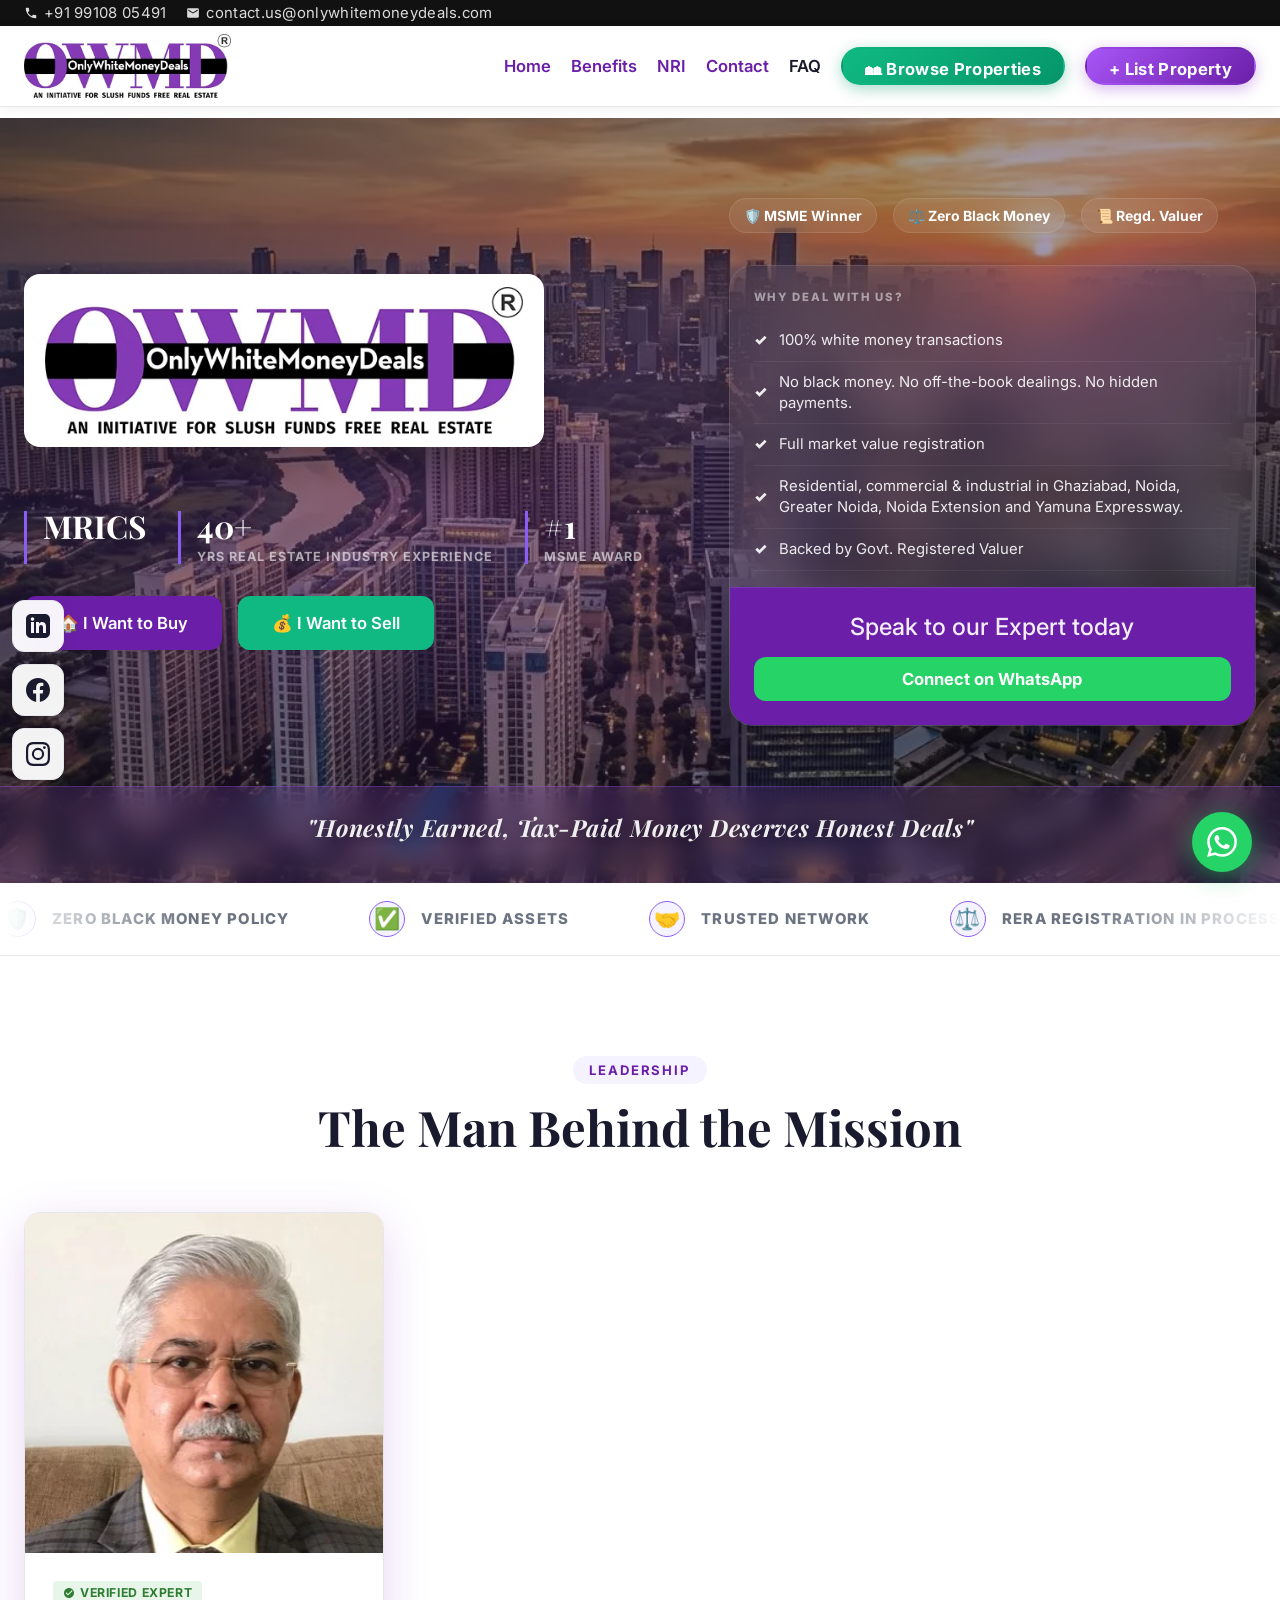
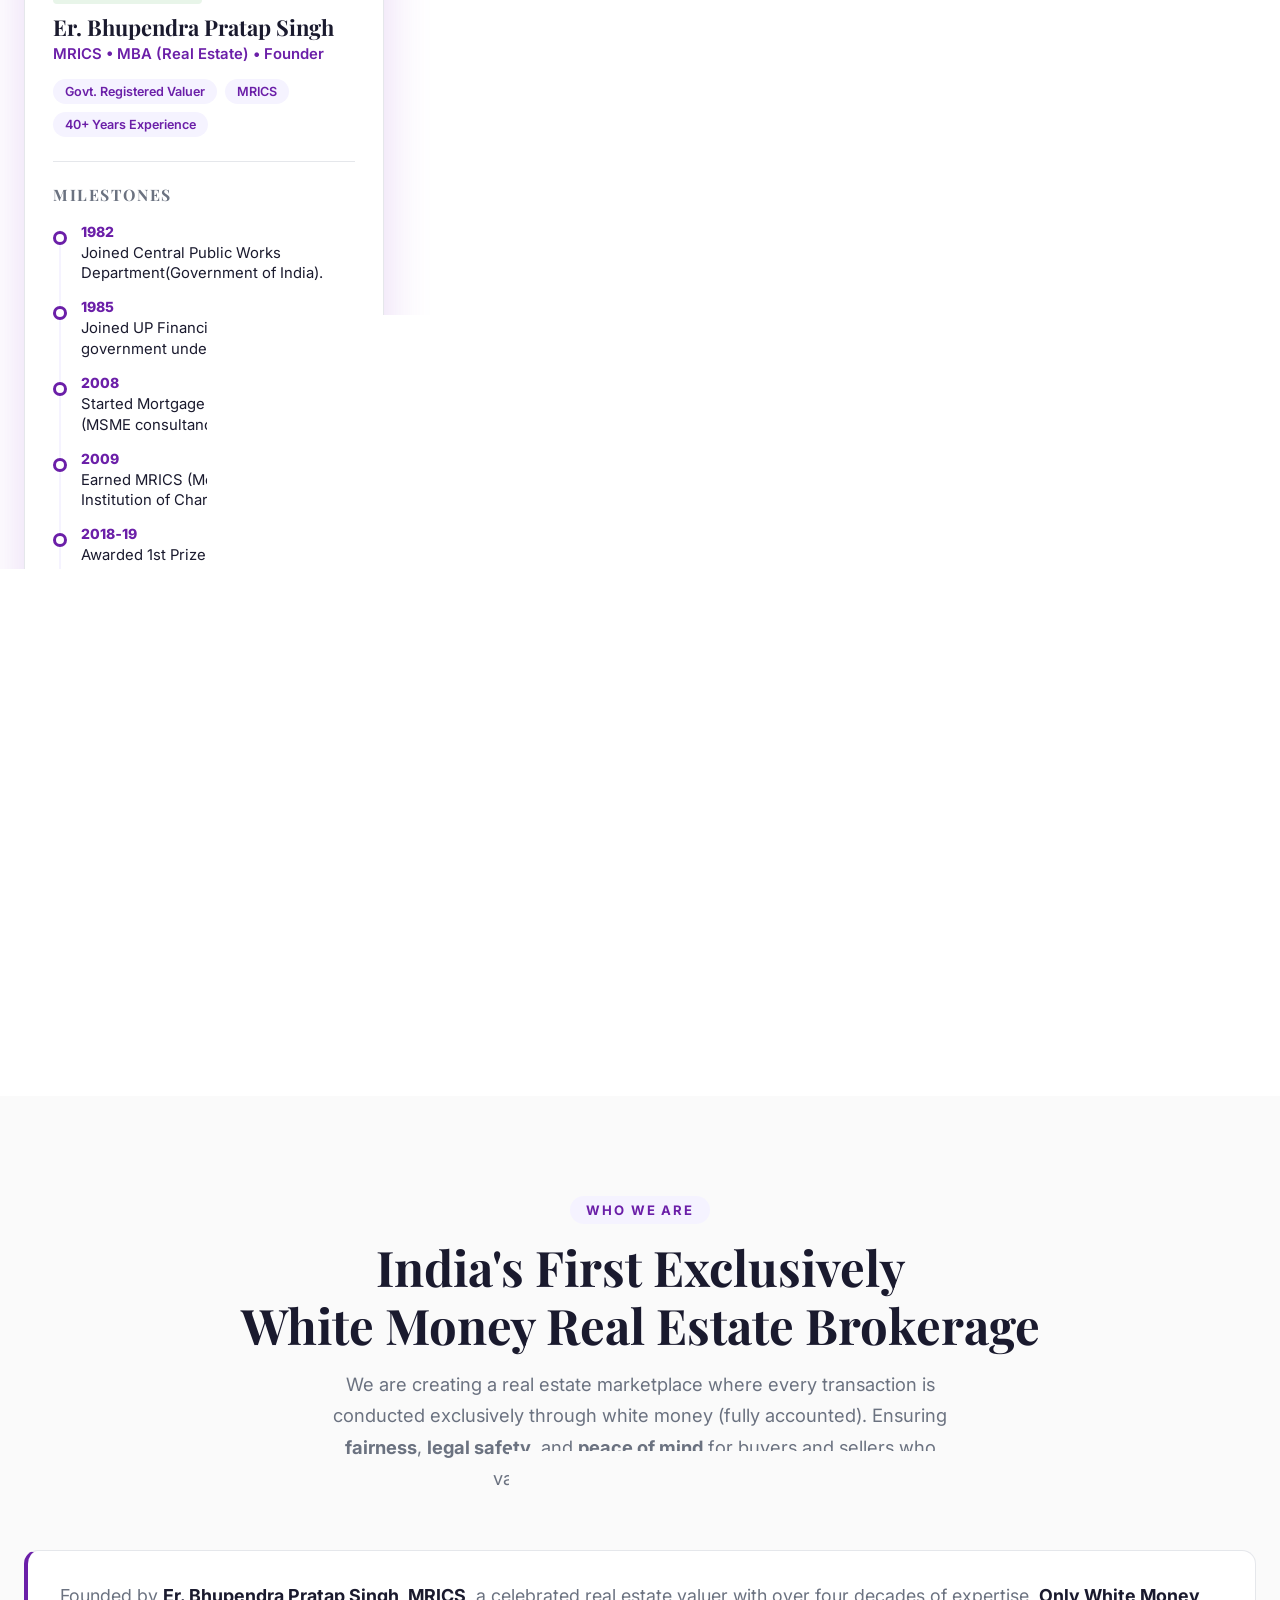
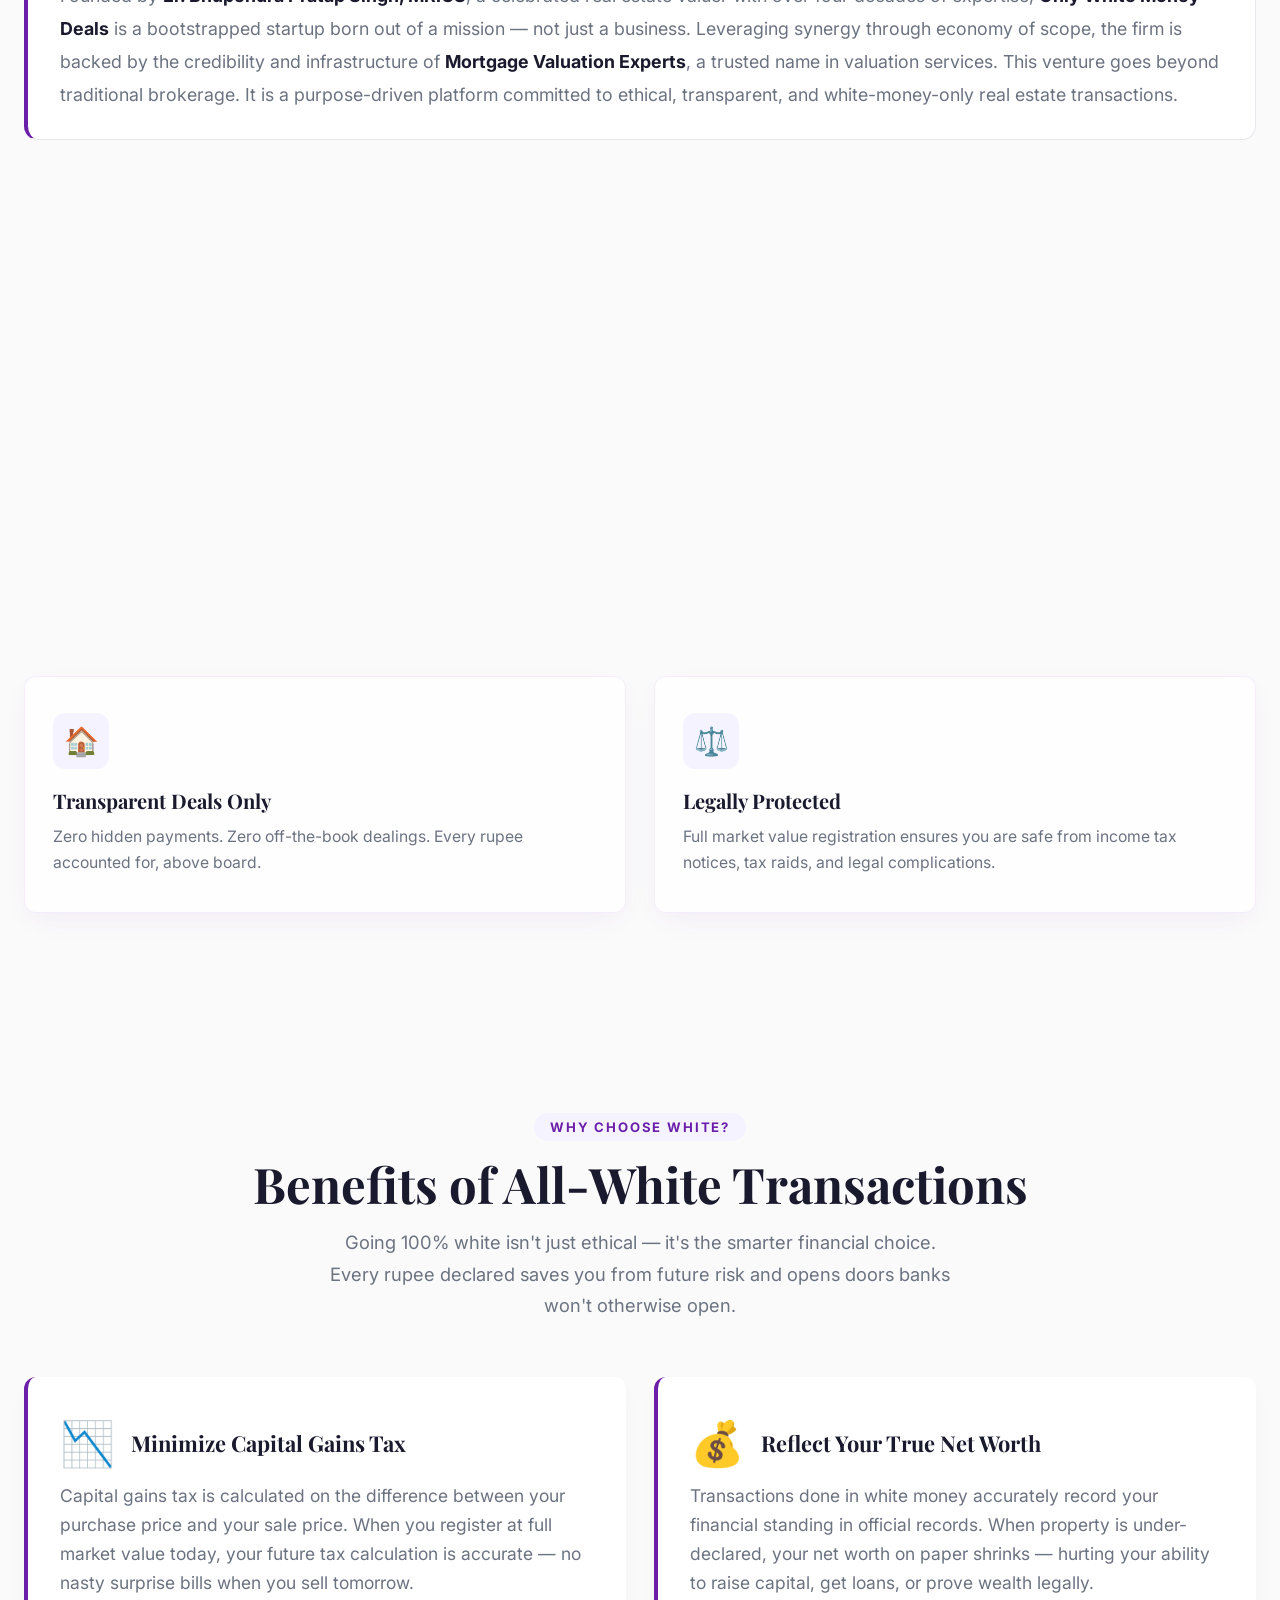
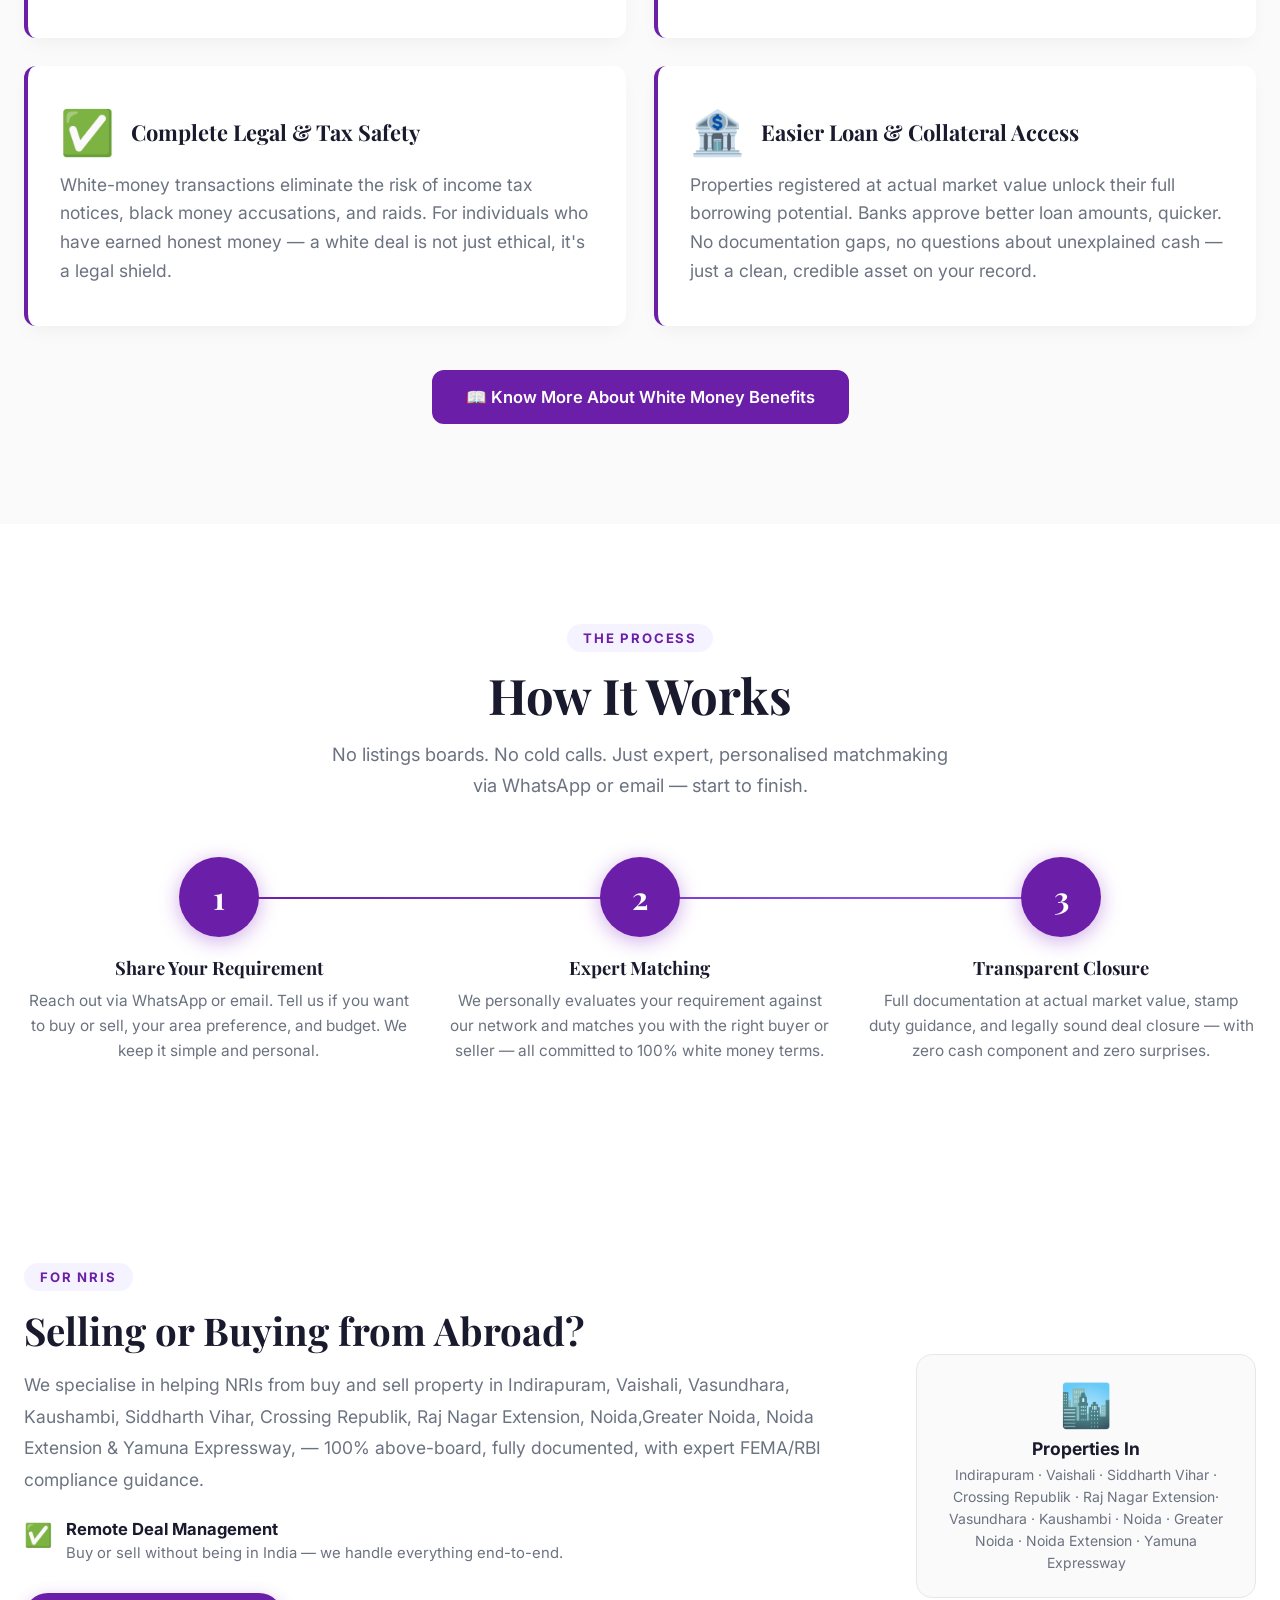
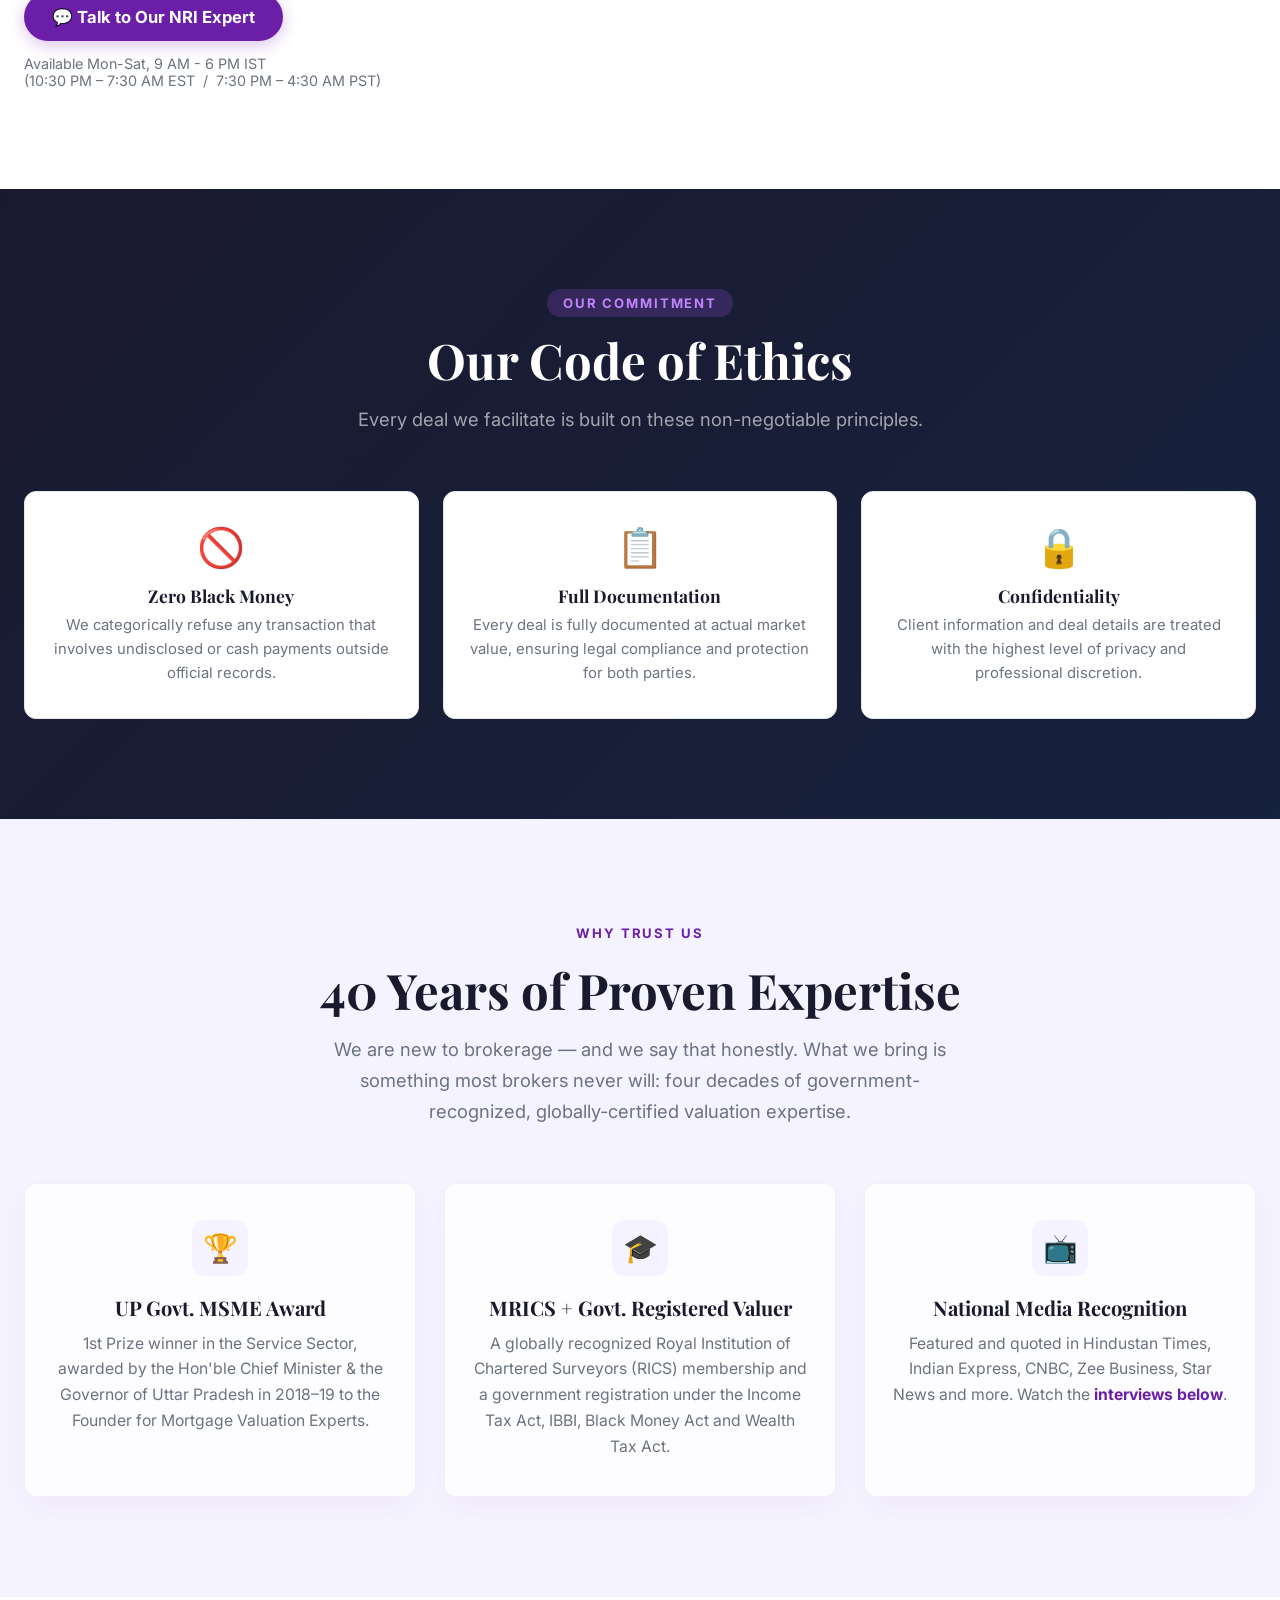
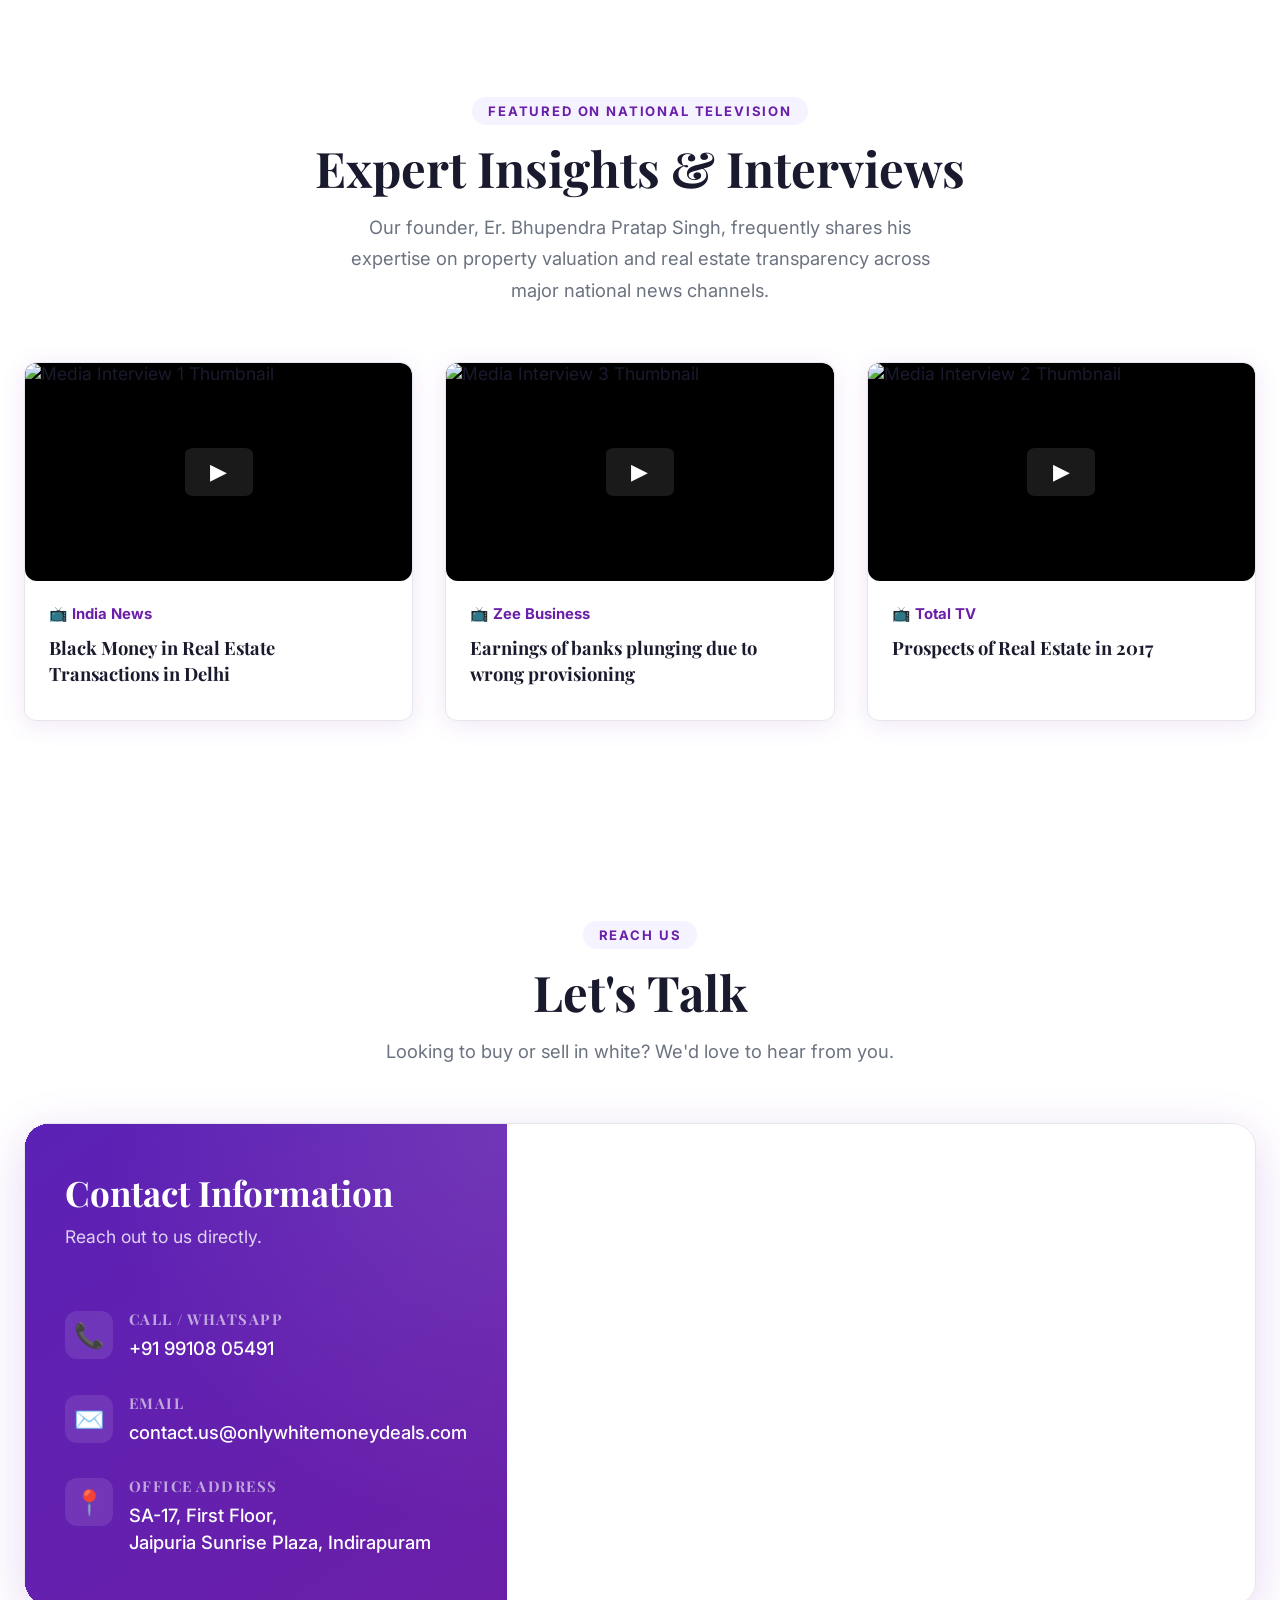
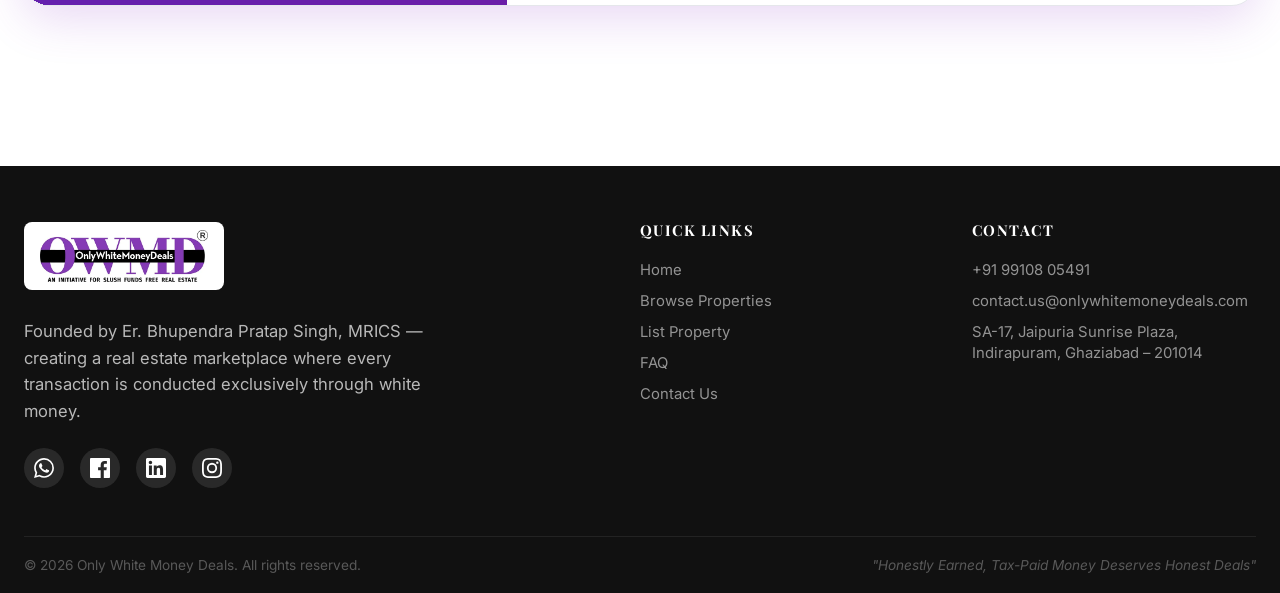
==== commit 1ac63c6e: "fix: remove 'Logo' suffix from brand logo alt attributes and bump cache buster to v4 across pages" ====
--- a/index.html
+++ b/index.html
@@ -4,7 +4,7 @@
 <head>
     <meta charset="UTF-8">
     <meta name="viewport" content="width=device-width, initial-scale=1.0">
-    <link rel="stylesheet" href="css/style.min.css?v=3">
+    <link rel="stylesheet" href="css/style.min.css?v=4">
 
     <!-- Preconnects -->
     <link rel="preconnect" href="https://fonts.googleapis.com">
@@ -235,7 +235,7 @@
                     <div class="hero-logo-box reveal reveal-left">
                         <img src="assets/logo1.webp" srcset="assets/responsive/logo1-400.webp 400w, assets/logo1.webp 566w"
                             sizes="(max-width: 480px) 220px, 520px" width="566" height="175"
-                            alt="Only White Money Deals Logo" class="hero-logo" fetchpriority="high">
+                            alt="Only White Money Deals" class="hero-logo" fetchpriority="high">
                     </div>
                     <!-- Visually hidden H1 for SEO — logo serves as visual brand identifier -->
                     <h1 style="position:absolute;width:1px;height:1px;padding:0;margin:-1px;overflow:hidden;clip:rect(0,0,0,0);white-space:nowrap;border:0;">Real Estate Broker in NCR - Indirapuram, Ghaziabad and Noida — Buy or Sell Property with 100% White Money | OWMD</h1>
@@ -898,7 +898,7 @@
         </a>
     </div>
 
-    <script src="js/loader.min.js?v=3" defer></script>
+    <script src="js/loader.min.js?v=4" defer></script>
 
     <script>
         function handleEnquiry(e) {
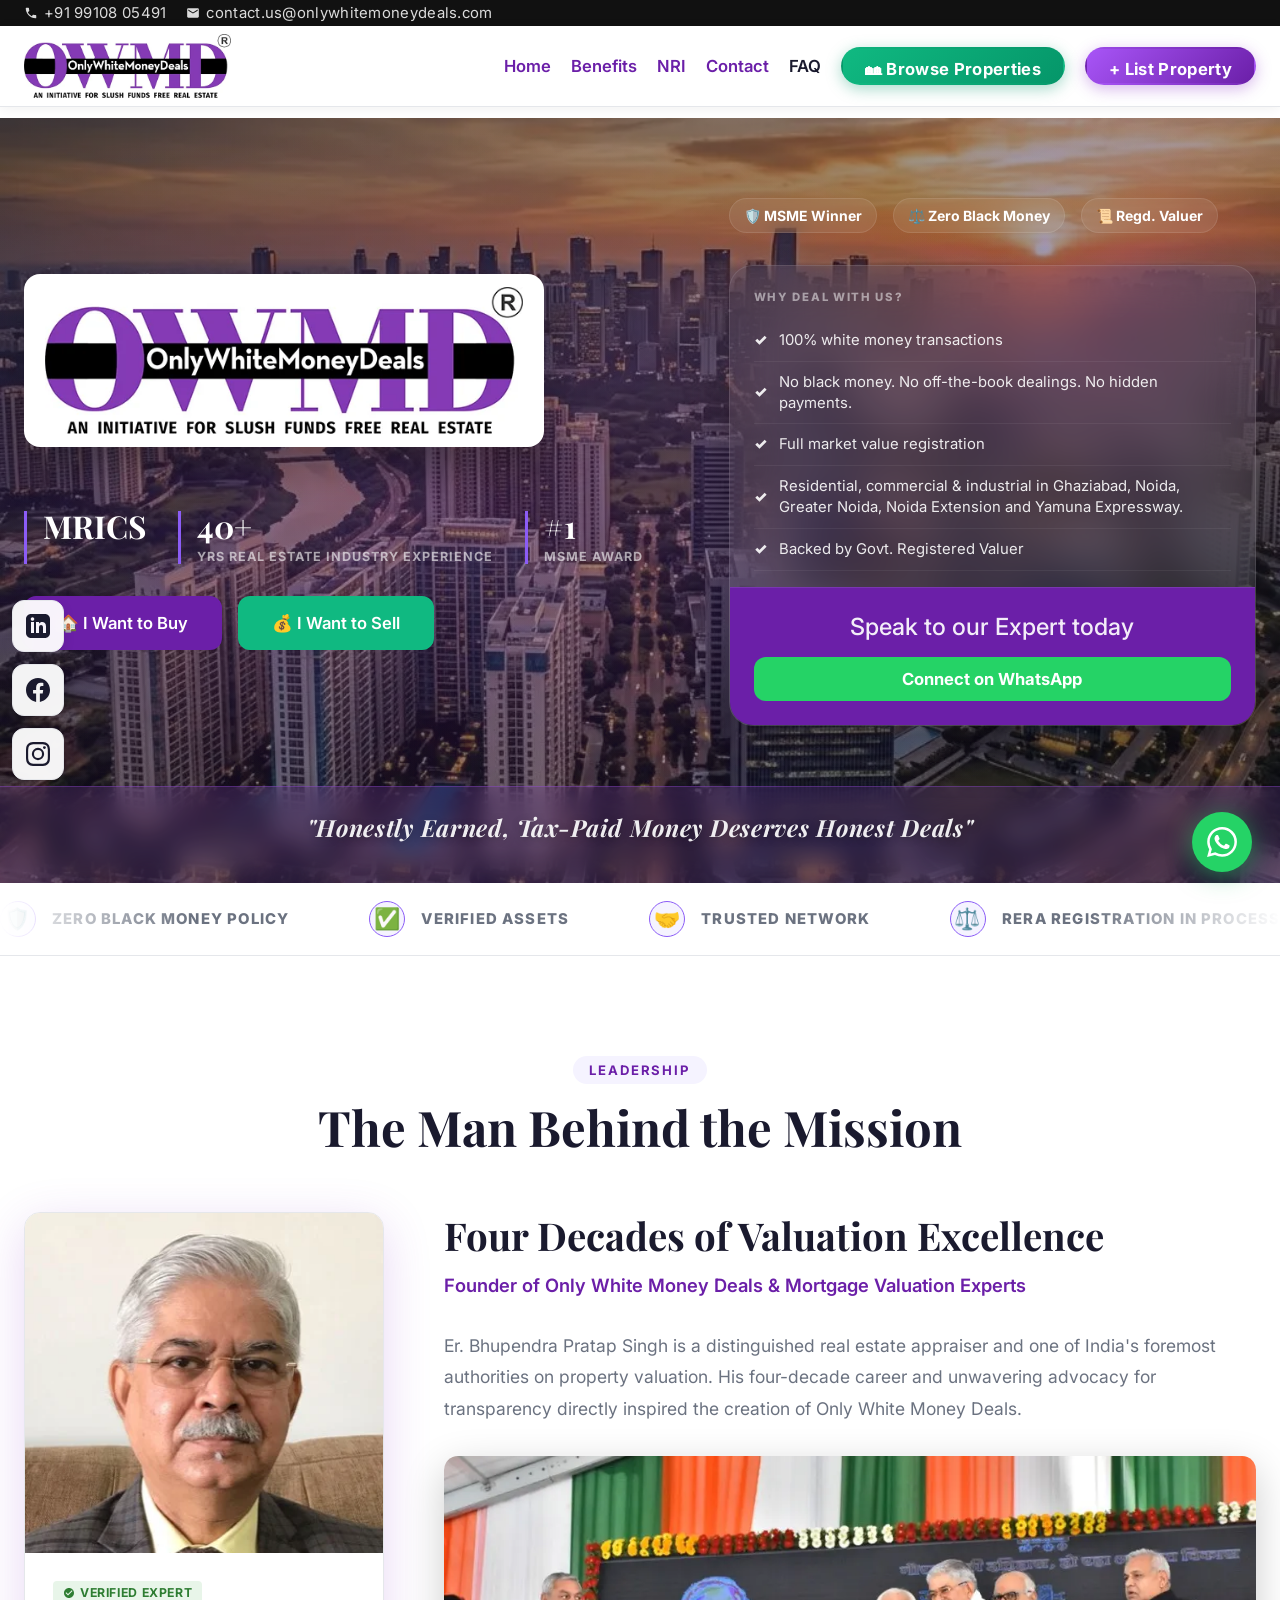
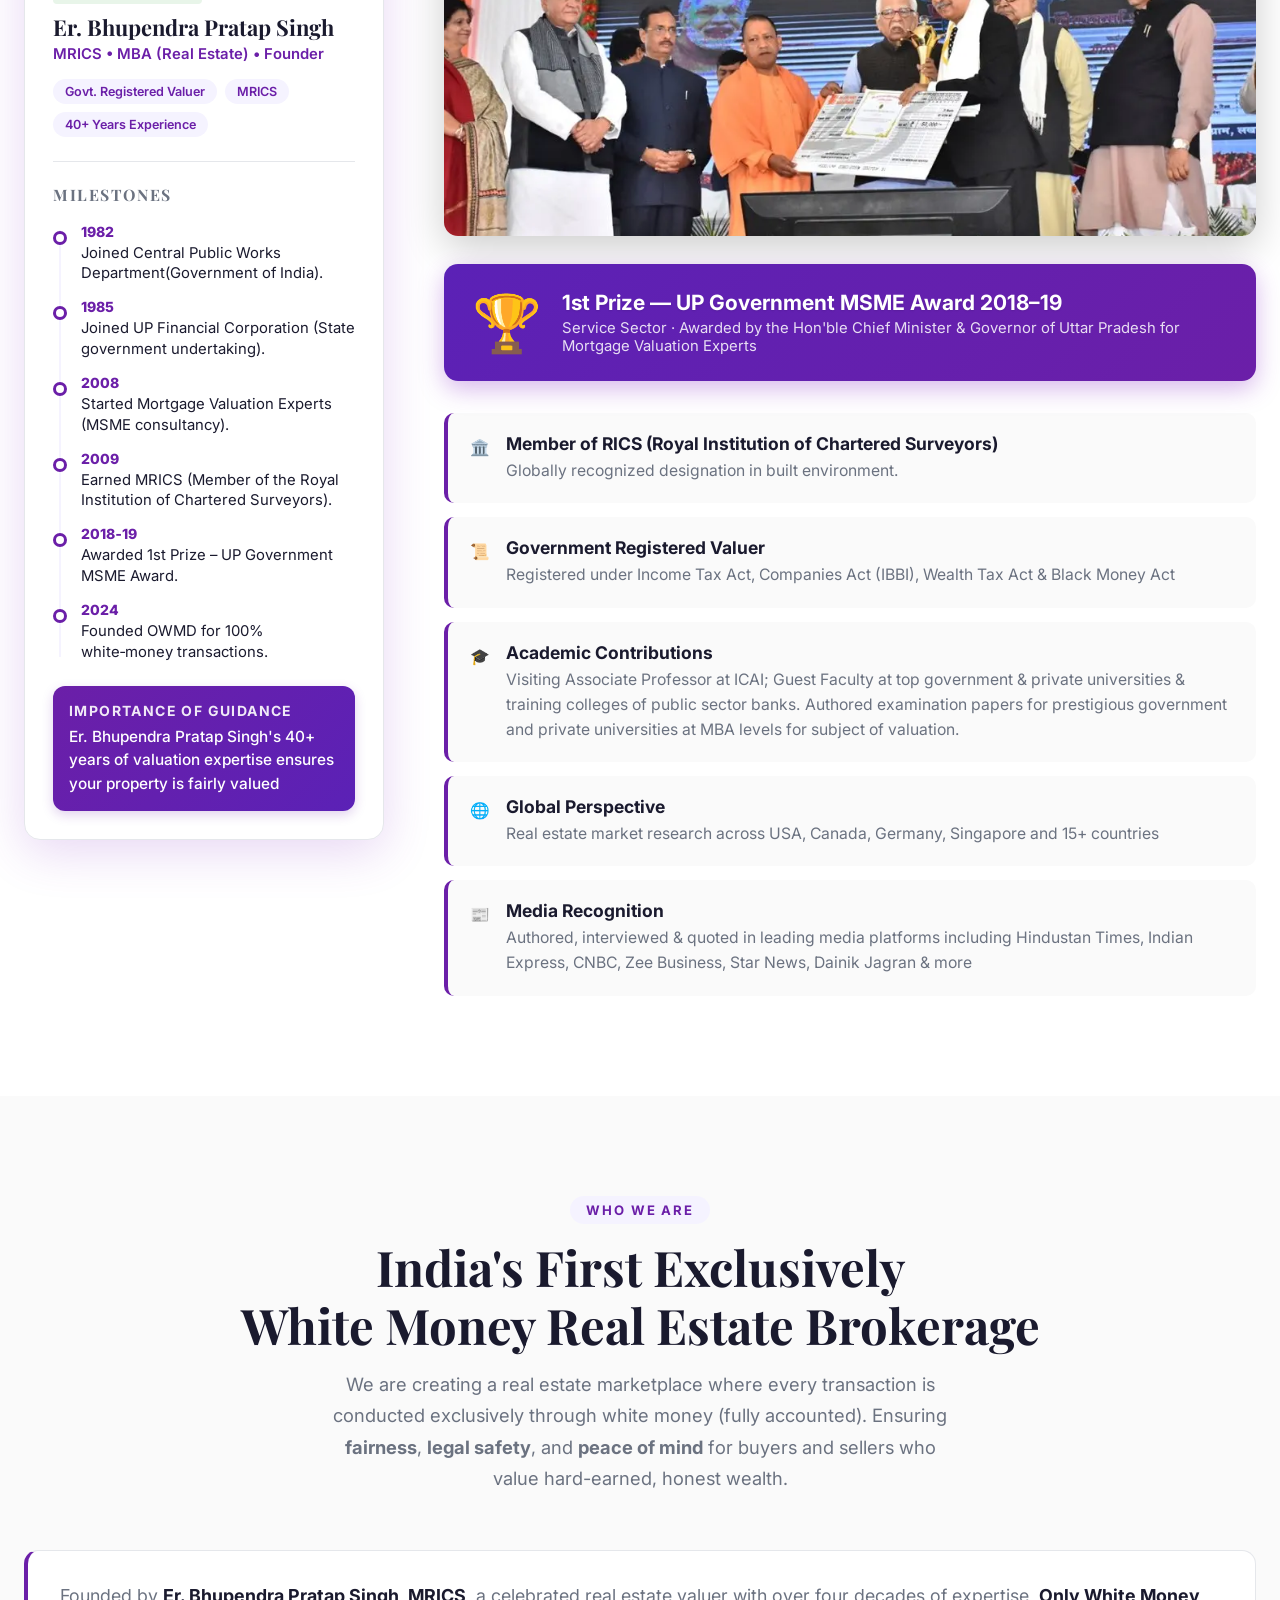
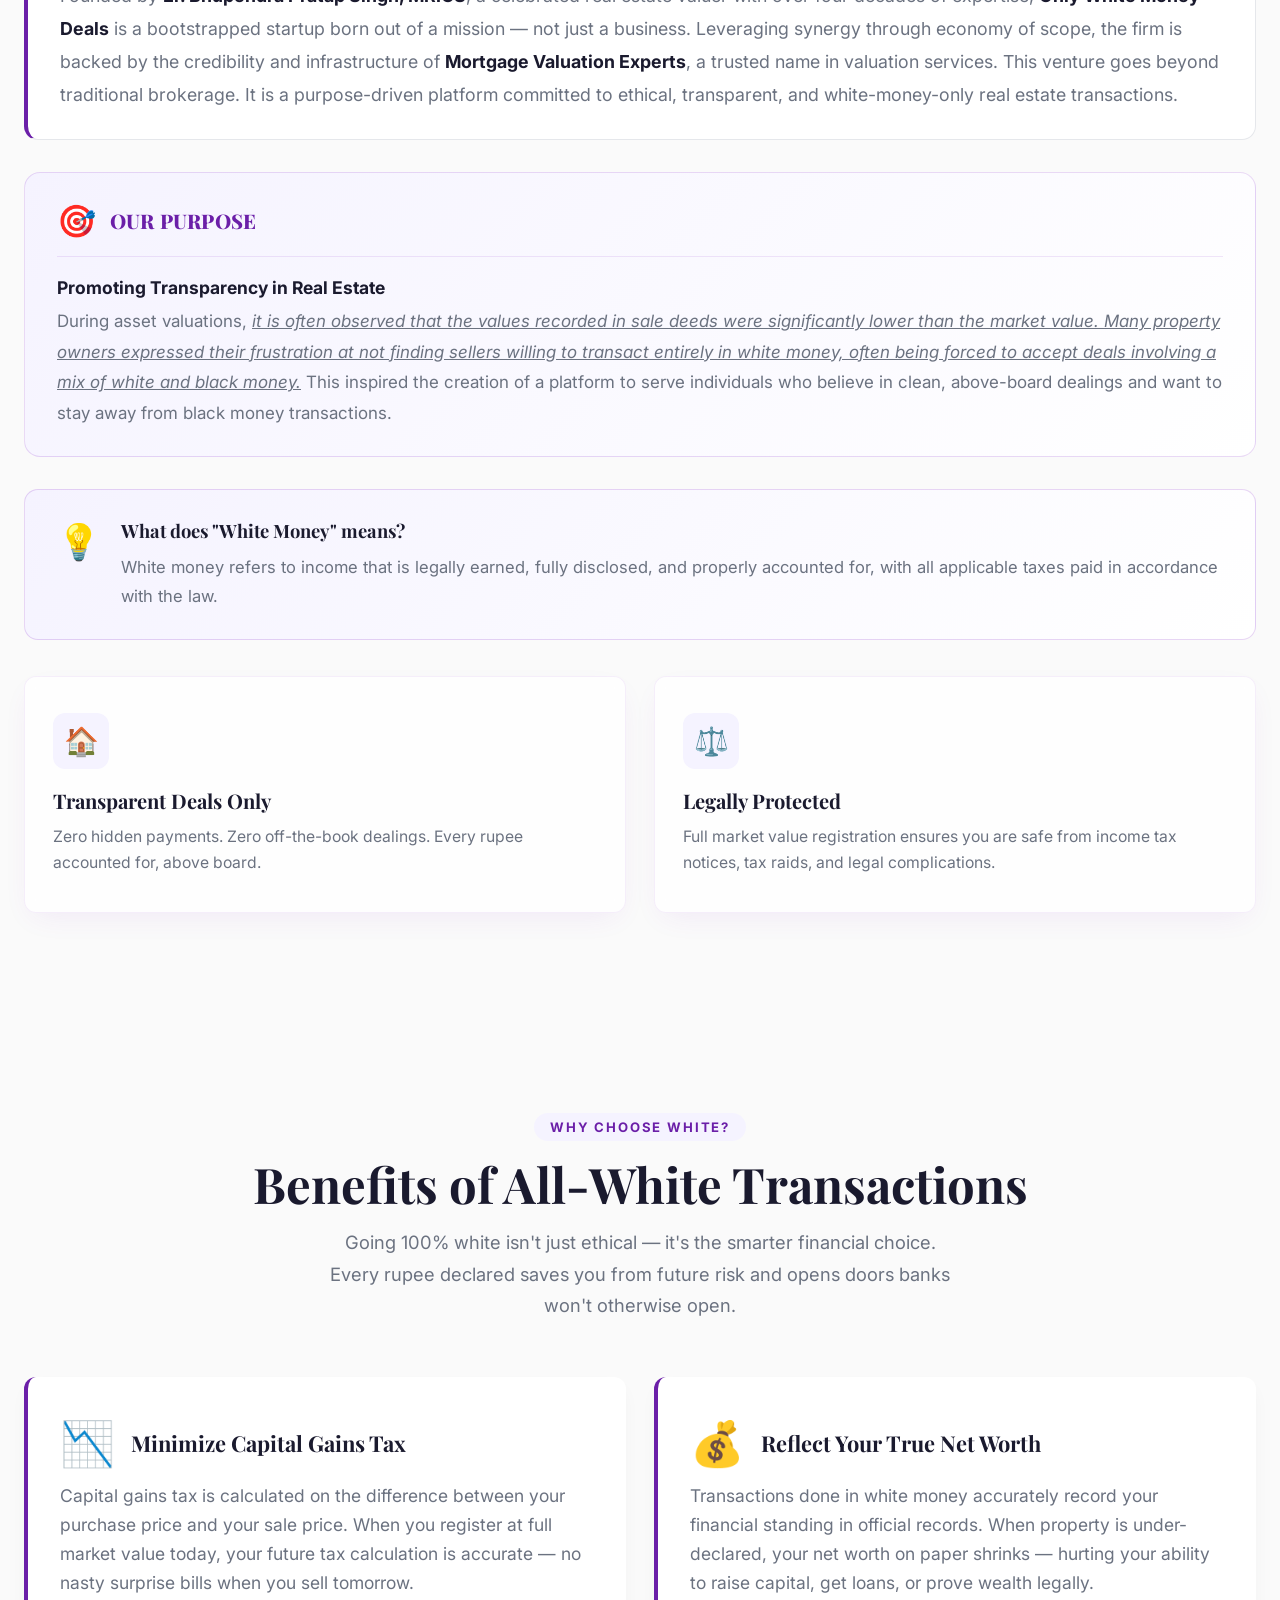
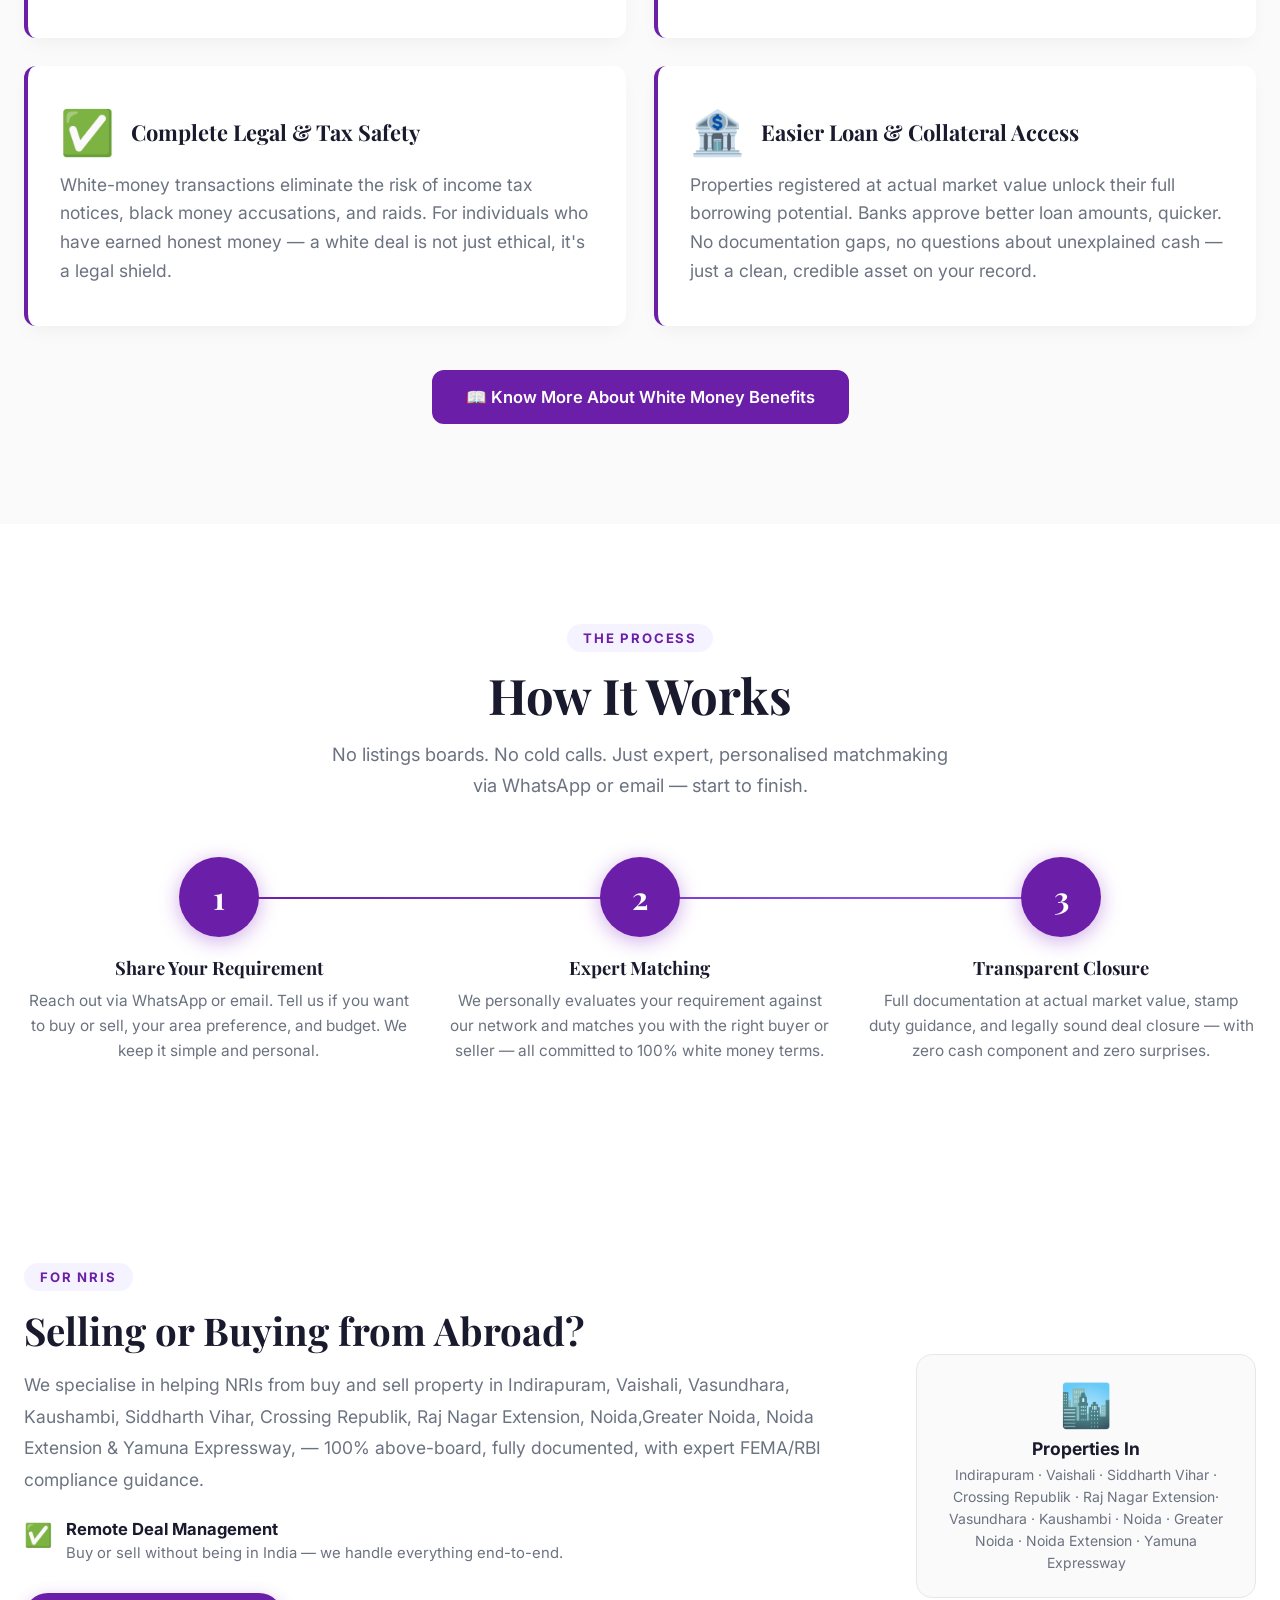
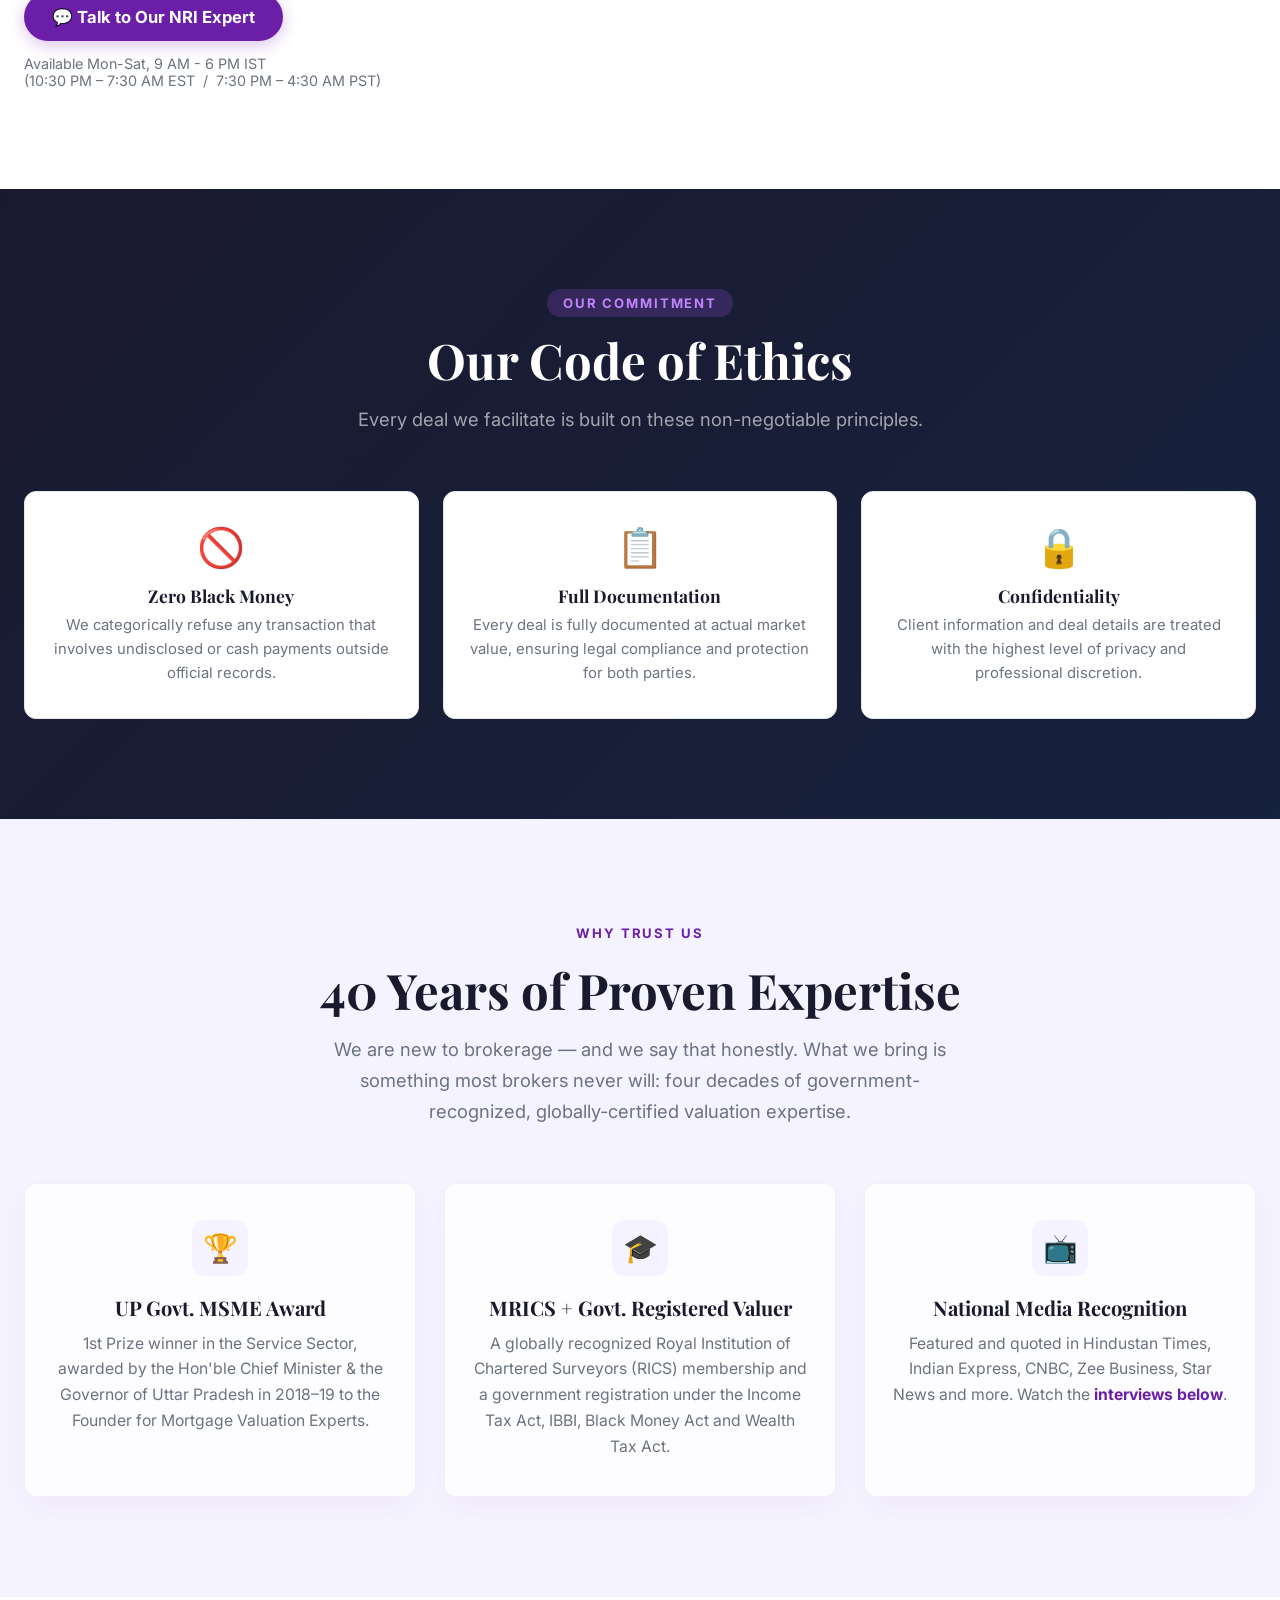
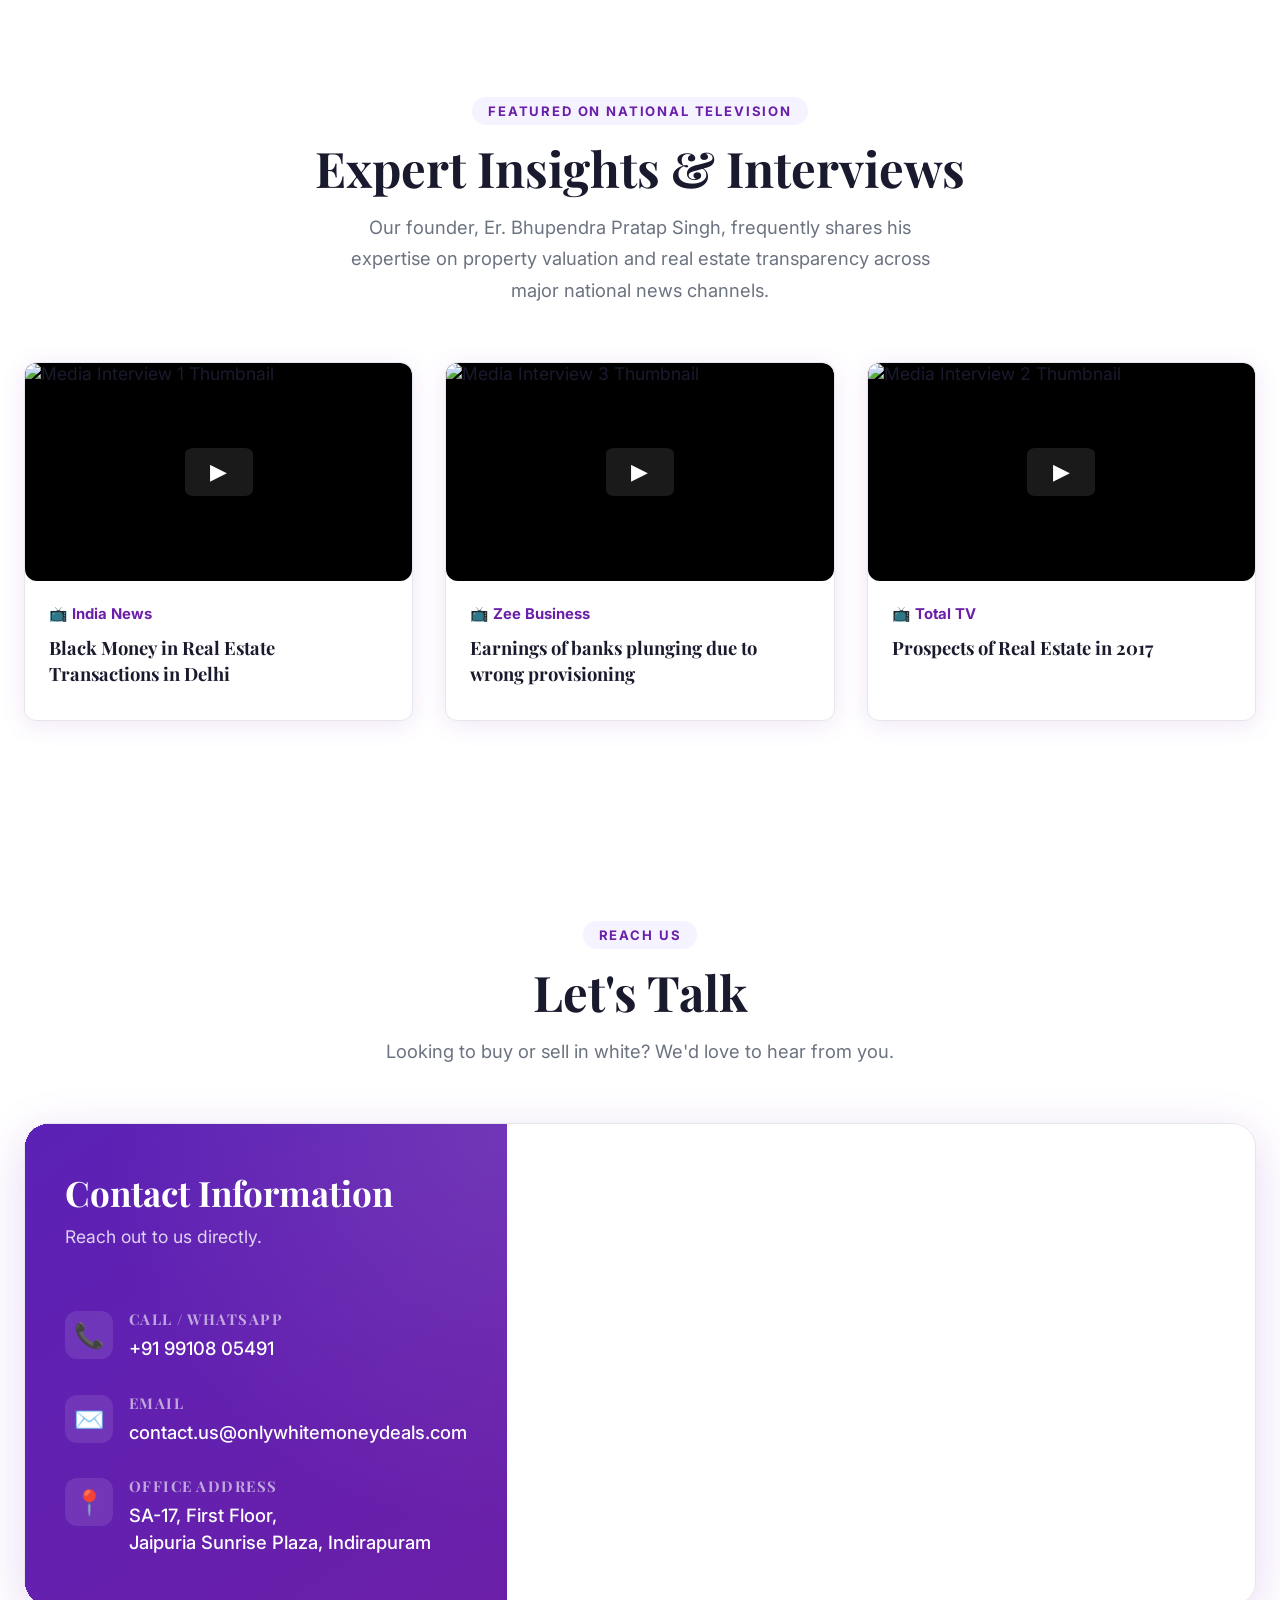
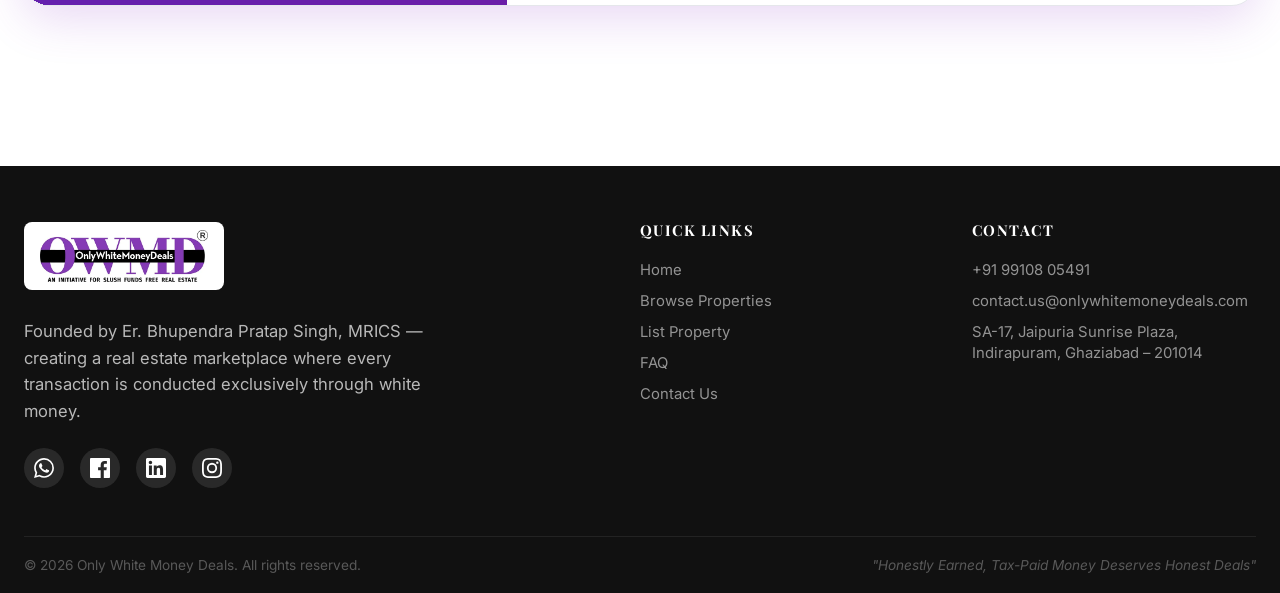
==== commit 8ace3a44: "feat: add Meta Pixel tracking code to all user-facing live pages" ====
--- a/index.html
+++ b/index.html
@@ -191,6 +191,23 @@
       ]
     }
     </script>
+    <!-- Meta Pixel Code -->
+    <script>
+    !function(f,b,e,v,n,t,s)
+    {if(f.fbq)return;n=f.fbq=function(){n.callMethod?
+    n.callMethod.apply(n,arguments):n.queue.push(arguments)};
+    if(!f._fbq)f._fbq=n;n.push=n;n.loaded=!0;n.version='2.0';
+    n.queue=[];t=b.createElement(e);t.async=!0;
+    t.src=v;s=b.getElementsByTagName(e)[0];
+    s.parentNode.insertBefore(t,s)}(window, document,'script',
+    'https://connect.facebook.net/en_US/fbevents.js');
+    fbq('init', '1508609627316170');
+    fbq('track', 'PageView');
+    </script>
+    <noscript><img height="1" width="1" style="display:none"
+    src="https://www.facebook.com/tr?id=1508609627316170&ev=PageView&noscript=1"
+    /></noscript>
+    <!-- End Meta Pixel Code -->
 </head>
 
 <body>
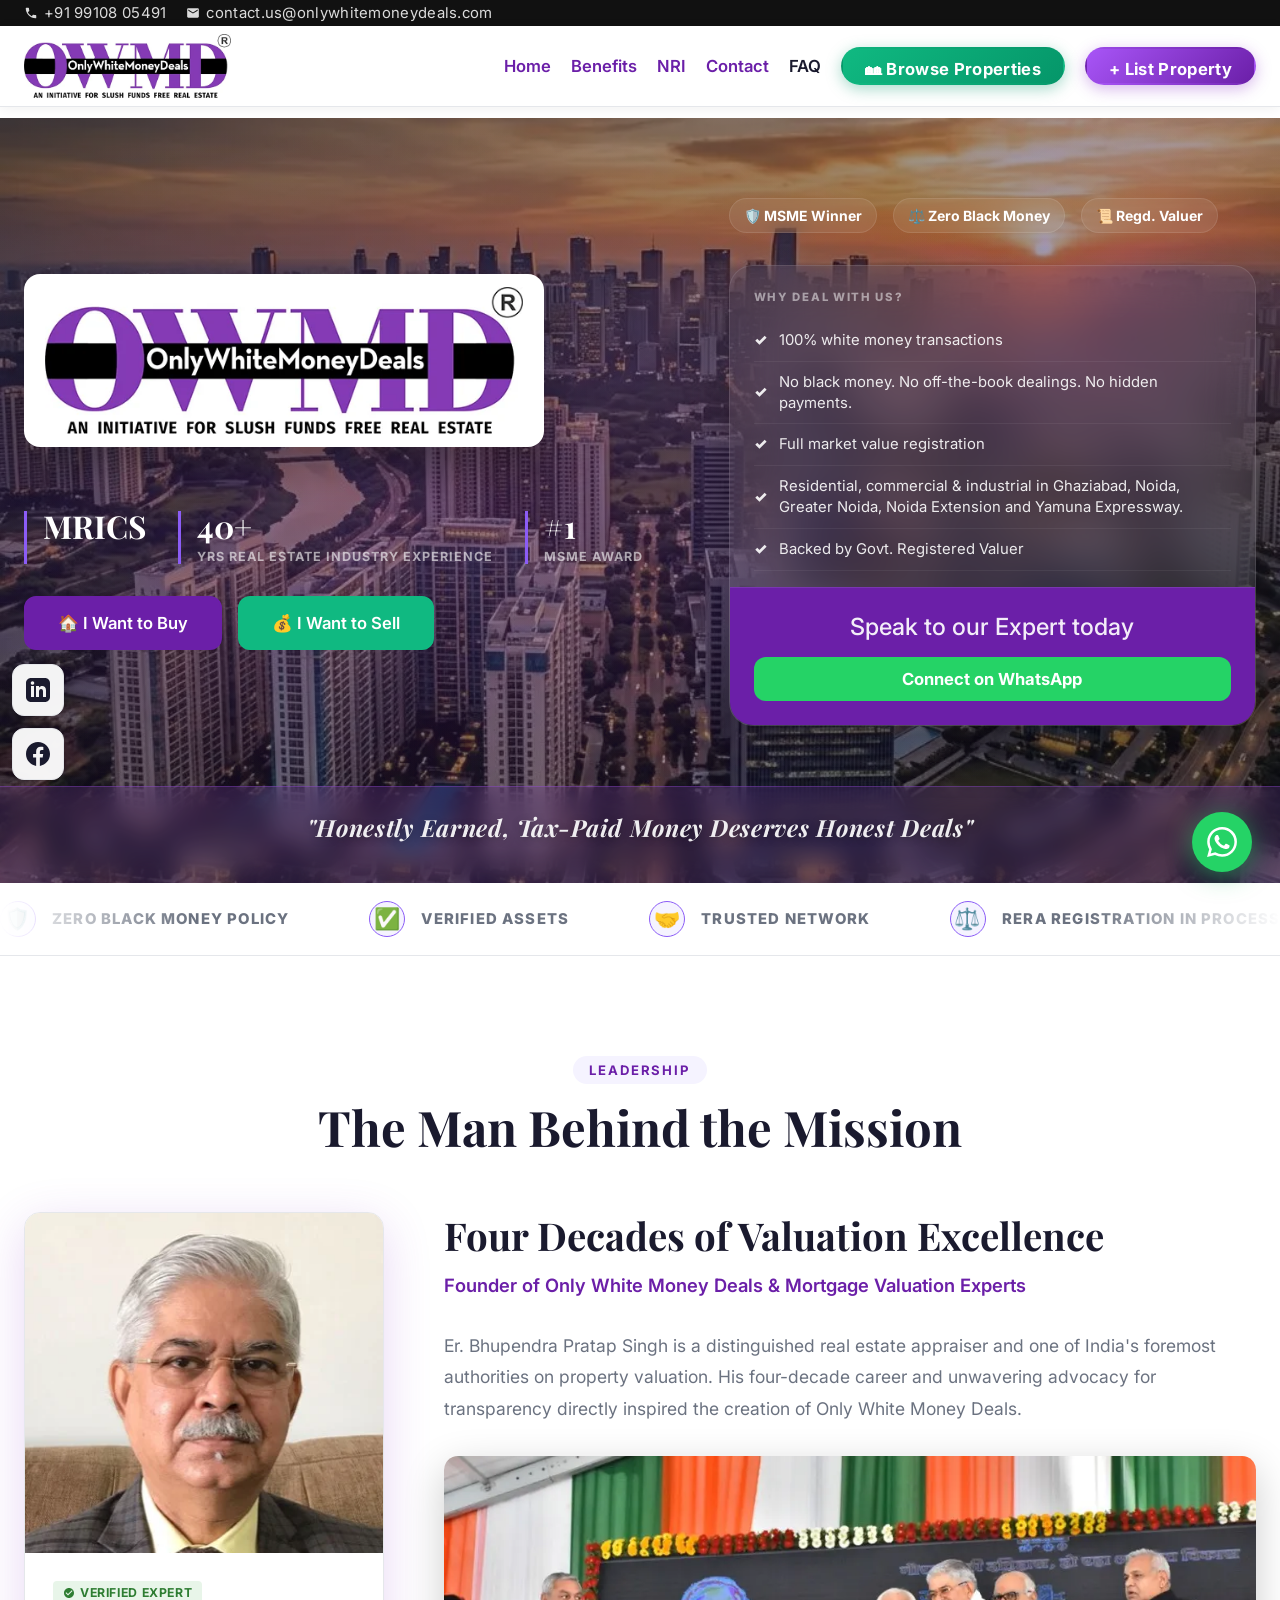
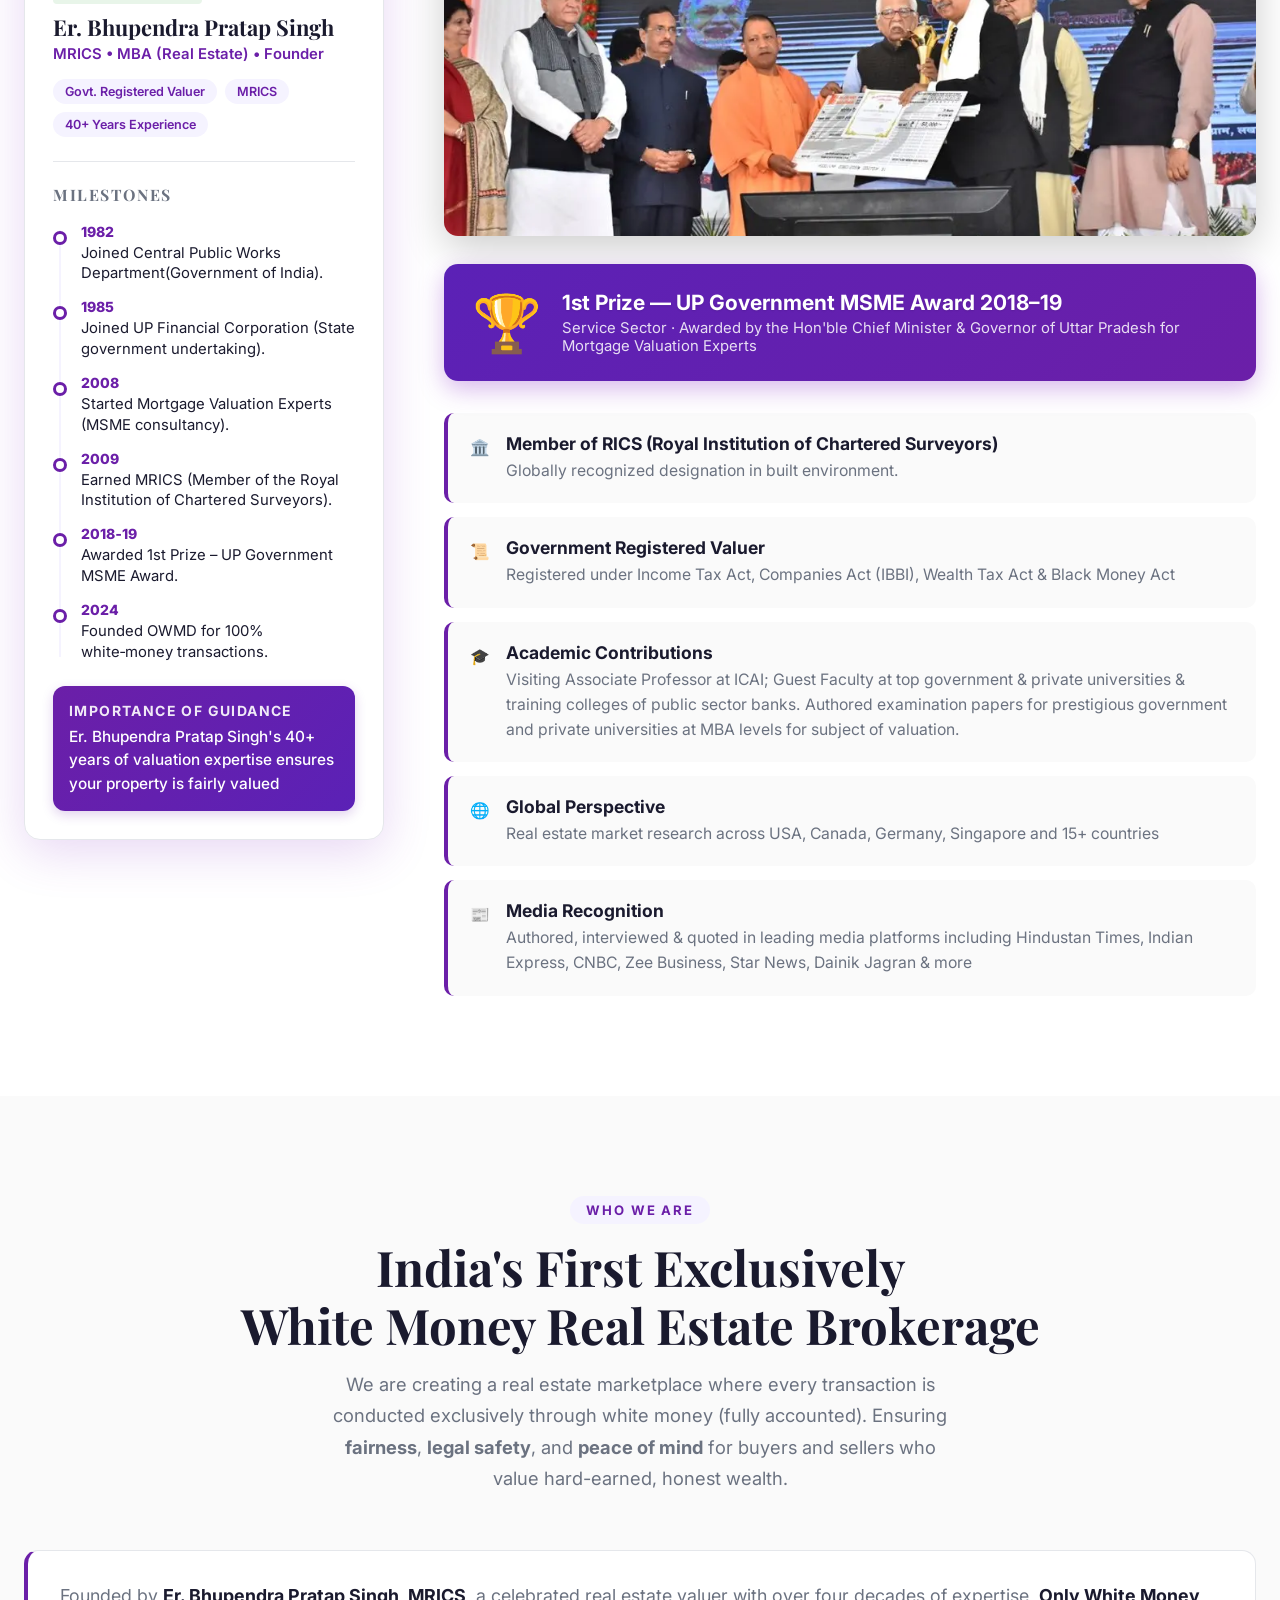
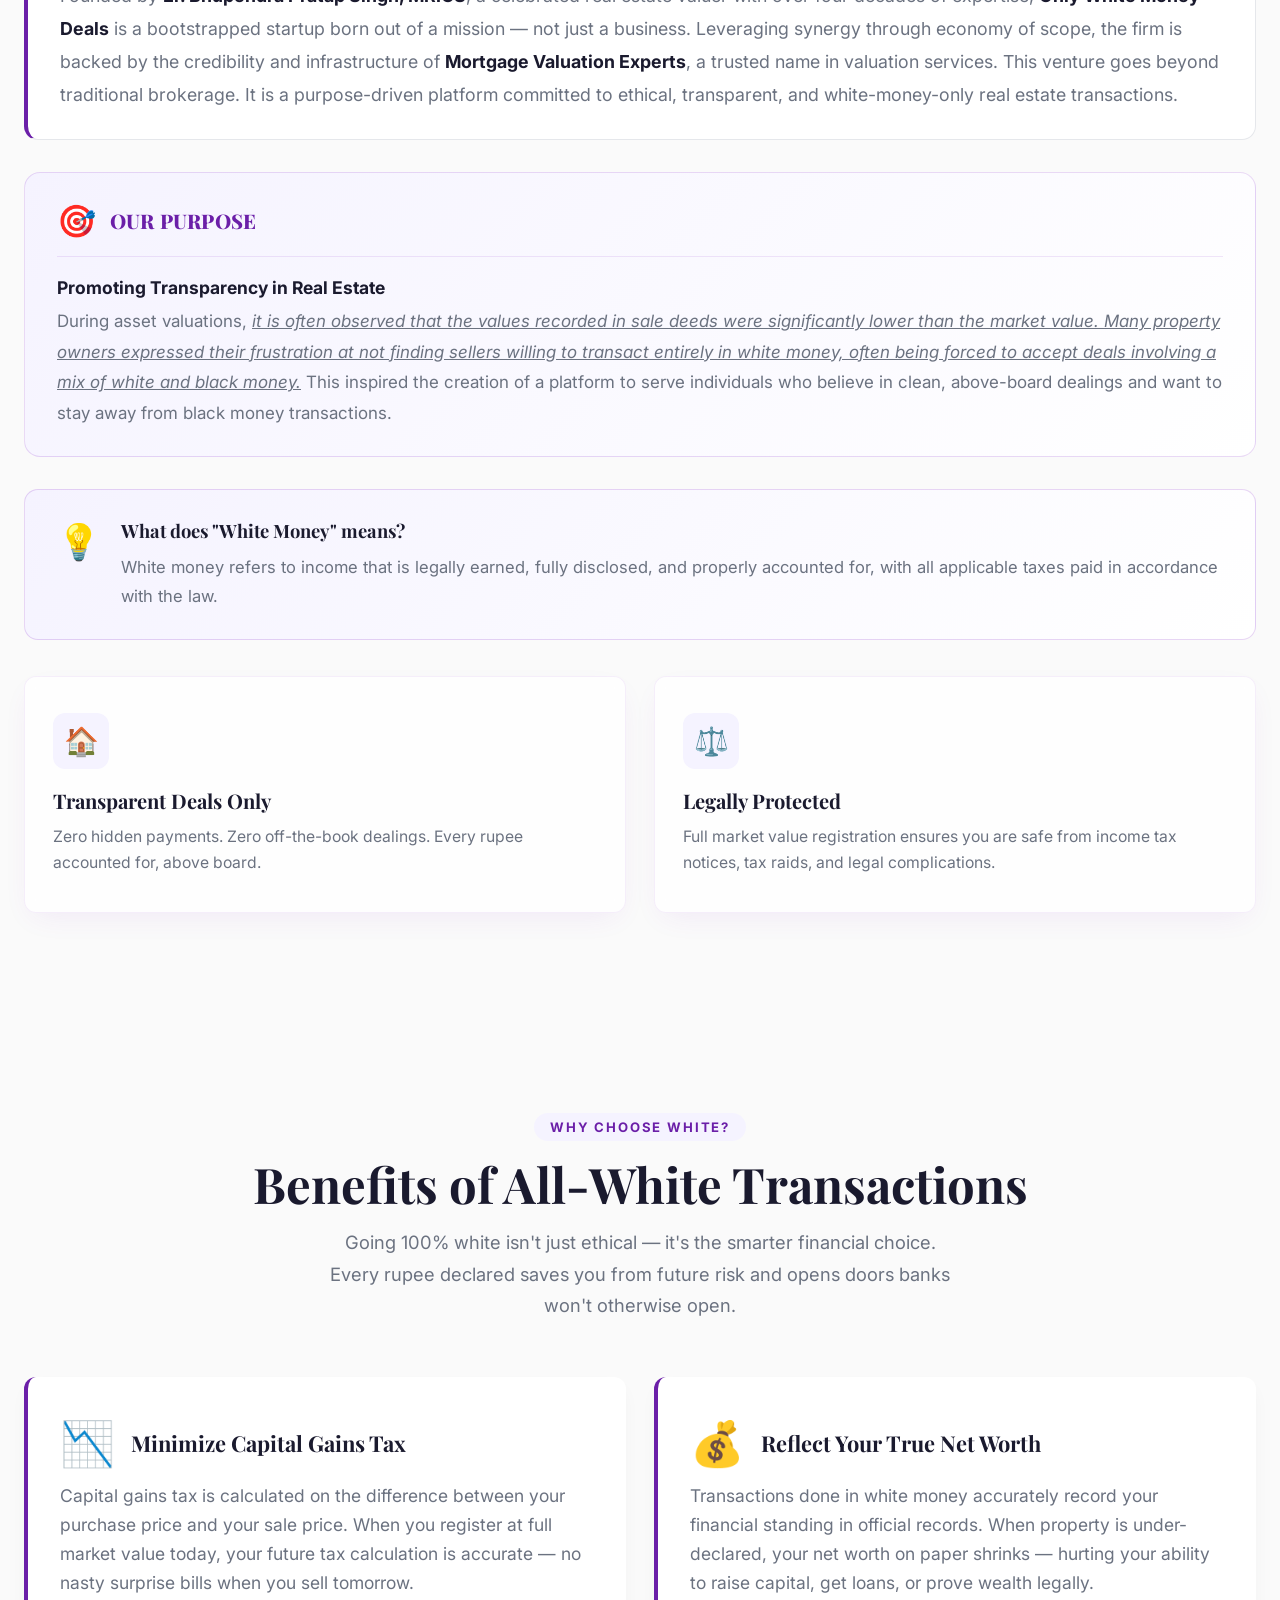
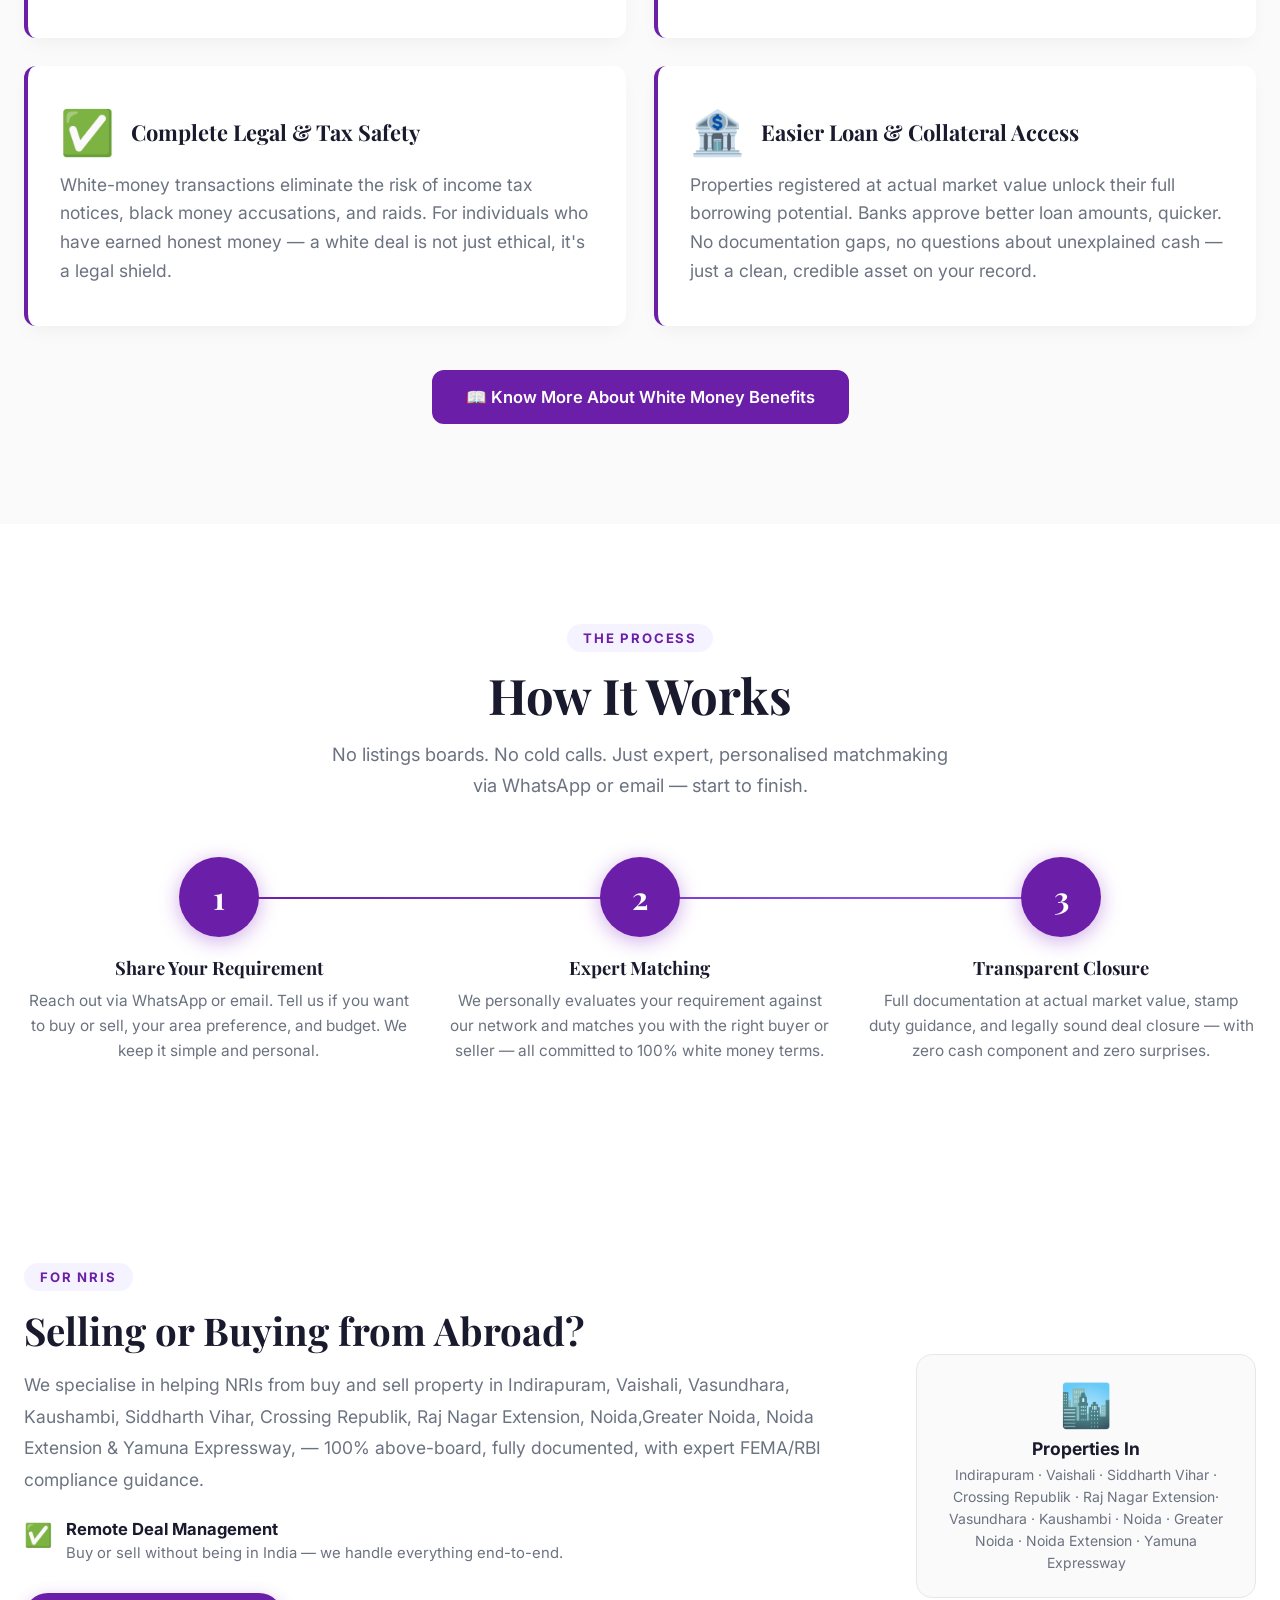
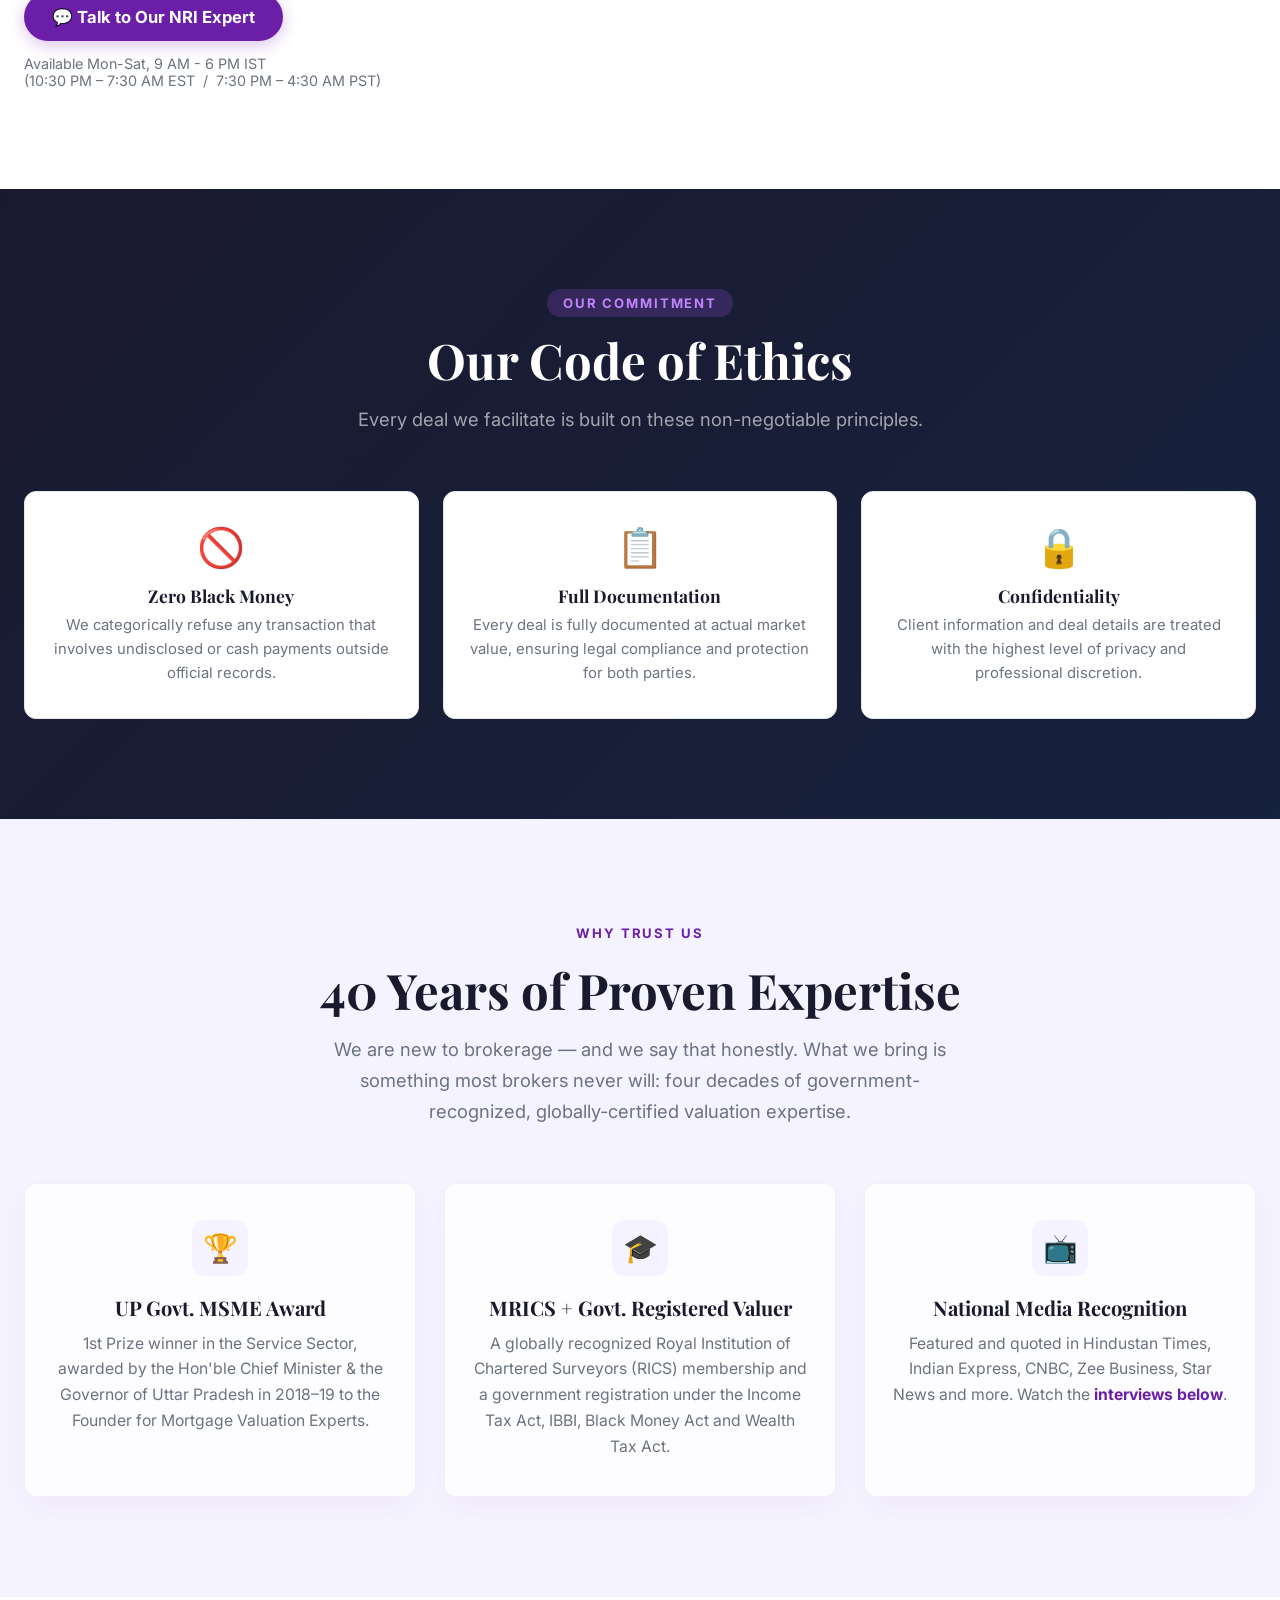
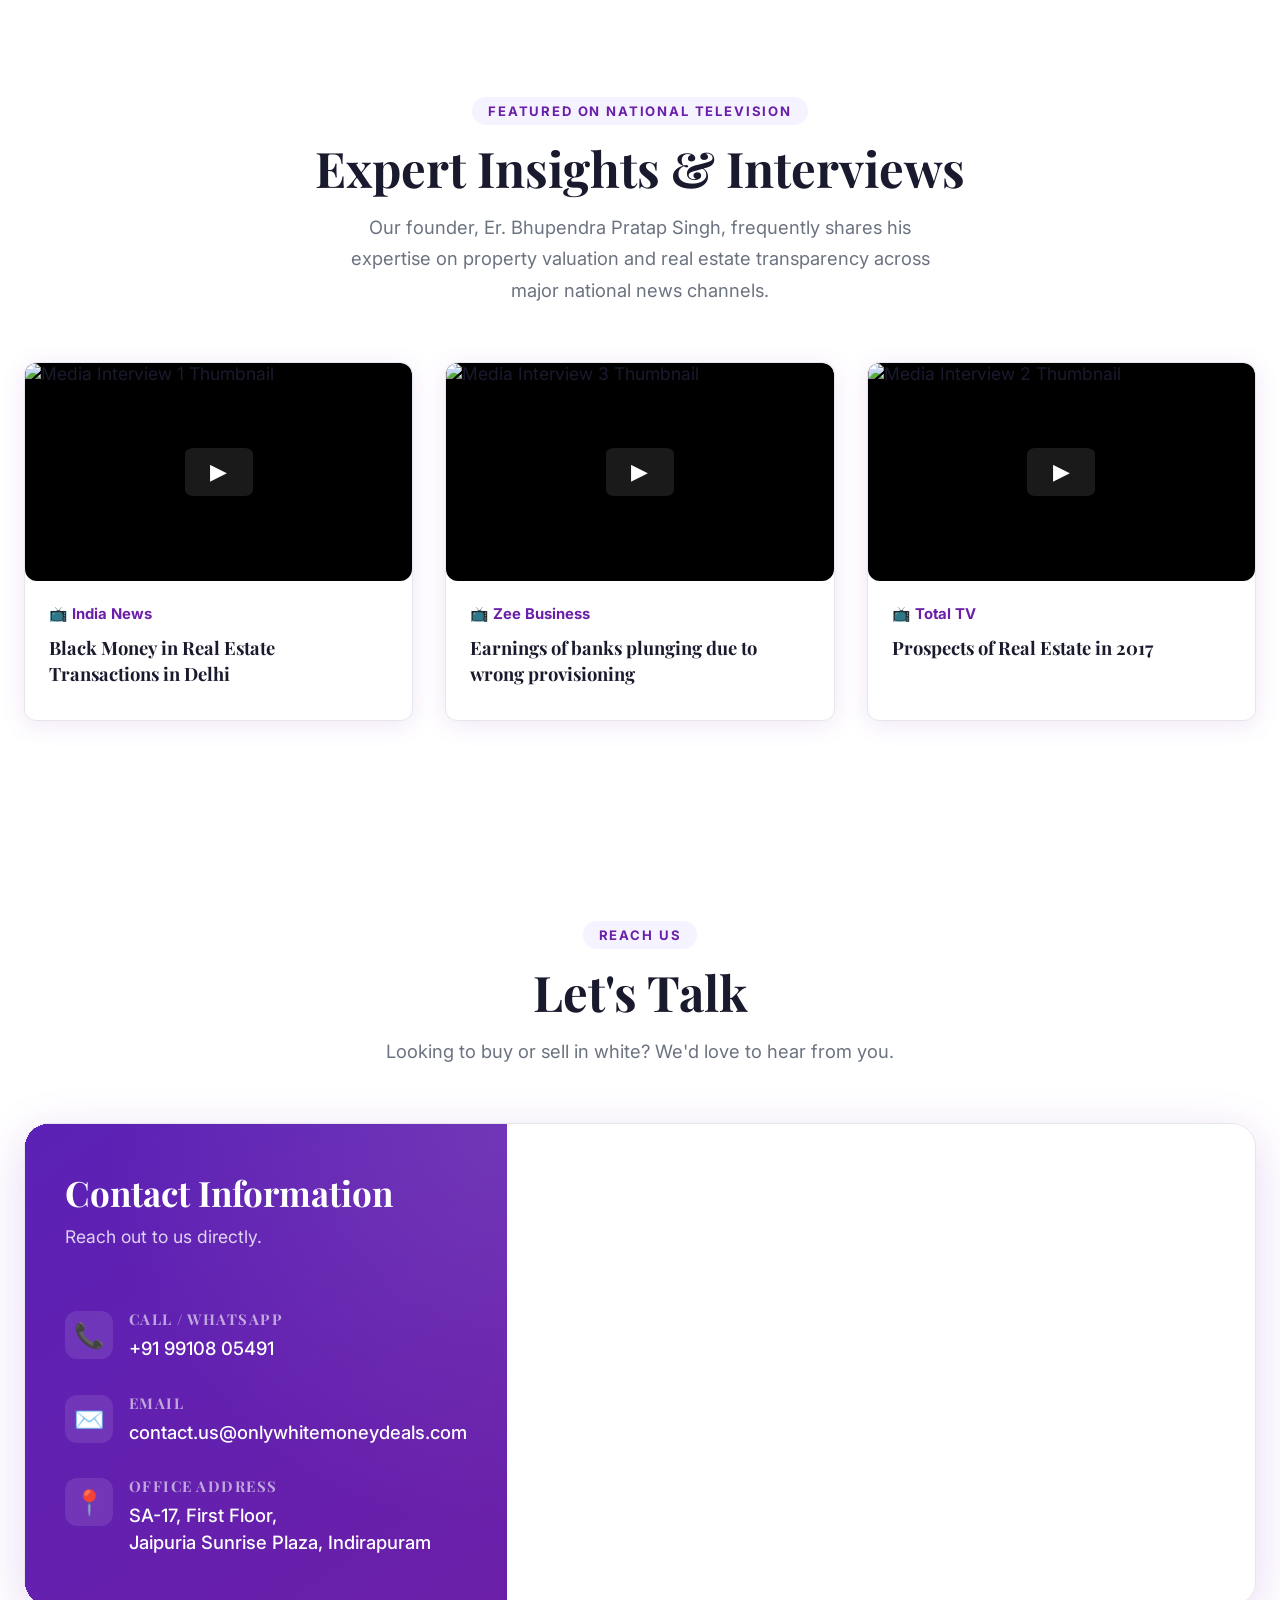
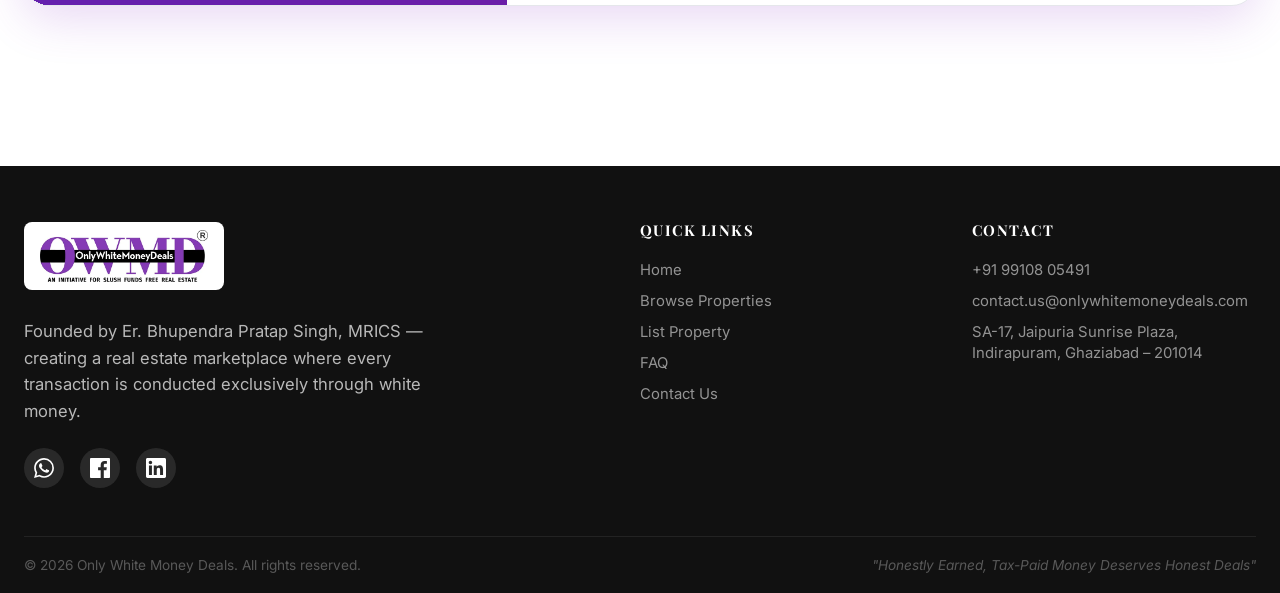
==== commit d5ef4ace: "Remove inactive Instagram links and styles" ====
--- a/index.html
+++ b/index.html
@@ -906,13 +906,7 @@
             </svg>
             <span class="side-tooltip">Facebook</span>
         </a>
-        <a href="https://www.instagram.com/only_white_money_deals?igsh=N2xwZDk1MGttc3F4" target="_blank" rel="noopener"
-            class="social-side-btn ig" aria-label="Instagram">
-            <svg viewBox="0 0 24 24" fill="currentColor">
-                <path d="M12 2.163c3.204 0 3.584.012 4.85.07 3.252.148 4.771 1.691 4.919 4.919.058 1.265.069 1.645.069 4.849 0 3.205-.012 3.584-.069 4.849-.149 3.225-1.664 4.771-4.919 4.919-1.266.058-1.644.07-4.85.07-3.204 0-3.584-.012-4.849-.07-3.26-.149-4.771-1.699-4.919-4.92-.058-1.265-.07-1.644-.07-4.849 0-3.204.013-3.583.07-4.849.149-3.227 1.664-4.771 4.919-4.919 1.266-.057 1.645-.069 4.849-.069zM12 0C8.741 0 8.333.014 7.053.072 2.695.272.273 2.69.073 7.052.014 8.333 0 8.741 0 12c0 3.259.014 3.668.072 4.948.2 4.358 2.618 6.78 6.98 6.98C8.333 23.986 8.741 24 12 24c3.259 0 3.668-.014 4.948-.072 4.354-.2 6.782-2.618 6.979-6.98.059-1.28.073-1.689.073-4.948 0-3.259-.014-3.667-.072-4.947-.196-4.354-2.617-6.78-6.979-6.98C15.668.014 15.259 0 12 0zm0 5.838a6.162 6.162 0 100 12.324 6.162 6.162 0 000-12.324zM12 16a4 4 0 110-8 4 4 0 010 8zm6.406-11.845a1.44 1.44 0 100 2.881 1.44 1.44 0 000-2.881z"/>
-            </svg>
-            <span class="side-tooltip">Instagram</span>
-        </a>
+
     </div>
 
     <script src="js/loader.min.js?v=4" defer></script>
--- a/css/style.min.css
+++ b/css/style.min.css
@@ -1 +1 @@
-@font-face{font-family:'Inter Fallback';src:local('Arial');ascent-override:90%;descent-override:22.5%;line-gap-override:0%;size-adjust:107%;}@font-face{font-family:'Playfair Display Fallback';src:local('Georgia');ascent-override:95%;descent-override:25%;line-gap-override:0%;size-adjust:100%;}:root{--purple:#6B1FA8;--purple-dark:#5B21B6;--purple-light:#8B5CF6;--purple-bg:#F5F3FF;--black:#111111;--white:#FFFFFF;--off-white:#FAFAFA;--text:#1A1A2E;--muted:#6B7280;--border:#E5E7EB;--radius:12px;--shadow:0 4px 24px rgba(139,53,200,0.12);--shadow-lg:0 12px 48px rgba(139,53,200,0.2);--transition:all 0.35s cubic-bezier(0.4,0,0.2,1);}*,*::before,*::after{box-sizing:border-box;margin:0;padding:0;}html{scroll-behavior:smooth;overflow-x:clip;font-size:17.5px;}body{font-family:'Inter','Inter Fallback',sans-serif;color:var(--text);background:var(--white);overflow-x:hidden;width:100%;position:relative;word-wrap:break-word;}body::before{content:"";position:fixed;top:0;left:0;width:100%;height:100%;background-image:radial-gradient(#8B35C810 1px,transparent 1px);background-size:30px 30px;z-index:-1;pointer-events:none;}img{max-width:100%;display:block;}a{text-decoration:none;color:inherit;}ul{list-style:none;}h1,h2,h3,h4{font-family:'Playfair Display','Playfair Display Fallback',serif;line-height:1.2;}.container{max-width:1536px;margin:0 auto;padding:0 24px;width:100%;position:relative;z-index:2;}@keyframes pulse{0%,100%{box-shadow:0 0 0 0 rgba(37,211,102,0.5);}70%{box-shadow:0 0 0 14px rgba(37,211,102,0);}}.reveal{opacity:0;transform:translateY(40px);transition:opacity 1s cubic-bezier(0.2,0.8,0.2,1),transform 1s cubic-bezier(0.2,0.8,0.2,1);}.reveal-left{opacity:0;transform:translateX(-40px);transition:all 1s ease;}.reveal-right{opacity:0;transform:translateX(40px);transition:all 1s ease;}.reveal.visible,.reveal-left.visible,.reveal-right.visible{opacity:1;transform:translate(0);}.video-grid{display:grid;grid-template-columns:repeat(auto-fit,minmax(320px,1fr));gap:32px;margin-top:48px;}.video-card{background:var(--white);border-radius:var(--radius);overflow:hidden;box-shadow:var(--shadow);transition:var(--transition);border:1px solid var(--border);}.video-card:hover{transform:translateY(-8px);box-shadow:var(--shadow-lg);}.video-wrapper{position:relative;padding-bottom:56.25%;height:0;background:#000;overflow:hidden;border-radius:var(--radius);}.video-wrapper iframe,.video-wrapper img{position:absolute;top:0;left:0;width:100%;height:100%;border:0;}.video-wrapper img{object-fit:cover;cursor:pointer;transition:opacity 0.3s ease,transform 0.5s ease;}.video-wrapper:hover img{opacity:0.85;transform:scale(1.02);}.video-wrapper .play-btn{position:absolute;top:50%;left:50%;transform:translate(-50%,-50%);width:68px;height:48px;background-color:rgba(33,33,33,0.8);border:none;border-radius:12%;color:#fff;font-size:22px;cursor:pointer;display:flex;align-items:center;justify-content:center;transition:background-color 0.3s ease,transform 0.3s ease;z-index:2;pointer-events:none;}.video-wrapper:hover .play-btn{background-color:#ff0000;}.video-info{padding:24px;}.video-info h3{font-size:1.05rem;margin-bottom:10px;color:var(--text);line-height:1.4;}.video-info .channel{font-size:0.85rem;color:var(--purple);font-weight:700;display:flex;align-items:center;gap:8px;margin-bottom:12px;}@keyframes floating{0%,100%{transform:translateY(0);}50%{transform:translateY(-12px);}}.floating{animation:floating 4s ease-in-out infinite;}.topbar{background:var(--black);color:var(--white);font-size:0.85rem;padding:4px 0;letter-spacing:0.02em;}.topbar .container{display:flex;justify-content:space-between;align-items:center;flex-wrap:wrap;gap:6px;}.topbar-left{display:flex;align-items:center;gap:20px;flex-wrap:wrap;}.topbar a{color:rgba(255,255,255,0.85);display:flex;align-items:center;gap:6px;transition:var(--transition);}.topbar a:hover{color:var(--purple-light);}.topbar .icon{width:14px;height:14px;fill:currentColor;flex-shrink:0;}#navbar-root{min-height:118px;display:block;}@media (max-width:768px){#navbar-root{min-height:46px;}}.navbar{position:sticky;top:0;z-index:1000;background:rgba(255,255,255,0.98);border-bottom:1.5px solid var(--border);backdrop-filter:blur(12px);transition:var(--transition);padding:8px 0;box-shadow:0 2px 12px rgba(0,0,0,0.06);}.navbar.scrolled{border-bottom-color:var(--border);box-shadow:0 2px 20px rgba(0,0,0,0.08);}.navbar .container{display:flex;align-items:center;justify-content:space-between;gap:24px;}.nav-logo{display:flex;align-items:center;gap:12px;text-decoration:none;}.nav-logo img{height:auto;width:auto;max-height:64px;max-width:240px;object-fit:contain;display:block;}.nav-links{display:flex;align-items:center;gap:20px;flex-wrap:nowrap;}.nav-links a{font-size:0.95rem;font-weight:600;color:var(--text);position:relative;padding-bottom:4px;transition:var(--transition);}.nav-links a::after{content:'';position:absolute;bottom:0;left:0;width:100%;height:2px;background:var(--purple);border-radius:2px;transform:scaleX(0);transform-origin:left;transition:transform 0.3s ease;}.nav-links a:hover{color:var(--purple);}.nav-links a:hover::after{transform:scaleX(1);}.btn-nav,.btn-nav-alt{display:inline-flex !important;align-items:center !important;justify-content:center !important;gap:8px;color:var(--white) !important;padding:10px 22px;font-size:0.9rem;border-radius:50px !important;font-weight:700 !important;transition:var(--transition) !important;border:2px solid transparent !important;letter-spacing:0.02em;text-align:center;}.btn-nav{background:linear-gradient(135deg,#A855F7,#6B1FA8) !important;box-shadow:0 4px 15px rgba(139,53,200,0.35) !important;}.btn-nav:hover{background:linear-gradient(135deg,#B76FFD,#8B35C8) !important;transform:translateY(-2px) scale(1.03) !important;box-shadow:0 6px 20px rgba(139,53,200,0.5) !important;}.btn-nav-alt{background:linear-gradient(135deg,#10B981,#059669) !important;box-shadow:0 4px 15px rgba(5,150,105,0.35) !important;}.btn-nav-alt:hover{background:linear-gradient(135deg,#34D399,#10B981) !important;transform:translateY(-2px) scale(1.03) !important;box-shadow:0 6px 20px rgba(5,150,105,0.5) !important;}.btn-nav::after,.btn-nav-alt::after{display:none !important;}.hamburger{display:none;flex-direction:column;gap:5px;cursor:pointer;background:none;border:none;padding:4px;}.hamburger span{width:24px;height:2px;background:var(--black);border-radius:2px;transition:var(--transition);display:block;}.nav-mobile-drawer{position:fixed;top:0;right:-100%;width:280px;height:100%;background:var(--white);z-index:9999;box-shadow:-4px 0 24px rgba(0,0,0,0.15);transition:right 0.35s cubic-bezier(0.4,0,0.2,1);padding:24px;overflow-y:auto;}.nav-mobile-drawer.open{right:0;}.nav-mobile-drawer .drawer-close{position:absolute;top:16px;right:16px;background:none;border:none;font-size:1.4rem;cursor:pointer;color:var(--muted);line-height:1;}.nav-mobile-drawer ul{margin-top:60px;display:flex;flex-direction:column;gap:6px;list-style:none;padding:0;}.nav-mobile-drawer ul a{display:block;padding:12px 16px;border-radius:10px;font-weight:600;font-size:1rem;color:var(--text);text-decoration:none;transition:var(--transition);}.nav-mobile-drawer ul a:hover,.nav-mobile-drawer ul a.active{background:var(--purple-bg);color:var(--purple);}.nav-overlay{display:none;position:fixed;inset:0;background:rgba(0,0,0,0.45);z-index:9998;cursor:pointer;}.nav-overlay.active{display:block;}.hero-logo-box{display:inline-block;background:#ffffff;padding:12px 20px;border-radius:16px;box-shadow:0 20px 40px rgba(0,0,0,0.3);margin-bottom:32px;border:1px solid rgba(255,255,255,0.2);max-width:520px;width:fit-content;}.hero-logo{height:auto;width:100%;display:block;}@media (max-width:768px){.hero-logo{max-height:none;max-width:100%;width:100%;}.hero-logo-box{display:inline-block;background:#ffffff;padding:12px 20px;border-radius:16px;box-shadow:0 20px 40px rgba(0,0,0,0.3);margin-bottom:32px;border:1px solid rgba(255,255,255,0.2);width:100%;}}.hero{position:relative;min-height:80vh;display:flex;flex-direction:column;justify-content:center;align-items:center;background:linear-gradient(135deg,rgba(17,17,30,0.50) 0%,rgba(30,20,50,0.40) 60%,rgba(17,17,30,0.55) 100%),url('../assets/hero_bg.webp') center/cover no-repeat;color:var(--white);overflow:hidden;padding:80px 0 0;}.hero::before{content:'';position:absolute;inset:0;background:radial-gradient(ellipse at 30% 50%,rgba(139,53,200,0.2) 0%,transparent 70%);}.hero-bottom-highlight{background:rgba(168,85,247,0.15);border-top:1px solid rgba(168,85,247,0.3);backdrop-filter:blur(12px);padding:24px 0;margin-top:60px;width:100%;}.hero-bottom-highlight p{font-family:'Playfair Display',serif;font-size:clamp(1rem,2.5vw,1.4rem);font-weight:700;font-style:italic;color:#F3E8FF;margin:0;text-align:center;letter-spacing:0.03em;text-shadow:0 2px 8px rgba(0,0,0,0.3);}@media (max-width:768px){.hero-bottom-highlight{padding:16px 10px;margin-top:40px;}}.page-hero{position:relative;background:linear-gradient(135deg,rgba(17,17,30,0.50) 0%,rgba(30,20,50,0.40) 60%,rgba(17,17,30,0.55) 100%),url('../assets/hero_bg.webp') center/cover no-repeat;padding:140px 0 60px;text-align:center;color:var(--white);border-bottom:4px solid var(--purple-light);}.page-hero::before{content:'';position:absolute;inset:0;background:radial-gradient(ellipse at 50% 50%,rgba(139,53,200,0.3) 0%,transparent 70%);}.page-hero .container{position:relative;z-index:2;}.page-hero h1{font-size:clamp(2rem,4vw,3rem);font-weight:900;margin-bottom:16px;}.page-hero p{font-size:1.1rem;color:rgba(255,255,255,0.85);max-width:600px;margin:0 auto;}.hero .hero-2-col{display:grid;grid-template-columns:1.1fr 0.9fr;gap:60px;align-items:center;width:100%;}.hero-col{position:relative;z-index:2;display:flex;flex-direction:column;}.hero-stats-row{display:flex;gap:32px;margin:32px 0;flex-wrap:wrap;}.hero-stats-row .stat{display:flex;flex-direction:column;}.hero-stats-row .stat strong{font-size:1.8rem;color:var(--white);line-height:1;}.hero-stats-row .stat span{font-size:0.72rem;color:rgba(255,255,255,0.6);text-transform:uppercase;letter-spacing:0.08em;margin-top:6px;font-weight:700;}.hero-trust-bar-inline{display:flex;gap:16px;margin-bottom:32px;flex-wrap:nowrap;overflow-x:auto;scrollbar-width:none;-ms-overflow-style:none;}.hero-trust-bar-inline::-webkit-scrollbar{display:none;}.trust-badge-small{display:flex;align-items:center;gap:8px;font-size:0.8rem;font-weight:700;color:var(--white);padding:8px 14px;background:rgba(255,255,255,0.08);border-radius:50px;border:1px solid rgba(255,255,255,0.1);backdrop-filter:blur(10px);white-space:nowrap;}.trust-badge-small svg{width:16px;height:16px;fill:#60A5FA;}.hero-trust-card{background:rgba(255,255,255,0.05);backdrop-filter:blur(24px);border:1px solid rgba(255,255,255,0.1);border-radius:24px;padding:24px;box-shadow:0 20px 50px rgba(0,0,0,0.3);overflow:hidden;}.htc-label{font-size:0.65rem;text-transform:uppercase;letter-spacing:0.15em;color:rgba(255,255,255,0.5);font-weight:800;margin-bottom:16px;}.htc-item{display:flex;gap:12px;align-items:center;padding:10px 0;border-bottom:1px solid rgba(255,255,255,0.06);text-align:left;}.htc-item:last-child{border-bottom:none;}.htc-check{color:#60A5FA;font-weight:900;font-size:0.9rem;flex-shrink:0;}.htc-item span{font-size:0.85rem;color:rgba(255,255,255,0.9);line-height:1.4;}.hero-whatsapp-opaque-box{background:var(--purple);margin:16px -24px -24px -24px;padding:24px;text-align:center;border-top:1px solid rgba(255,255,255,0.1);}.hero-whatsapp-opaque-box p{font-size:0.8rem;color:rgba(255,255,255,0.8);margin-bottom:12px;font-weight:500;}.hero-whatsapp-cta{display:inline-flex;align-items:center;justify-content:center;gap:10px;background:#25D366;color:#fff;padding:12px 28px;border-radius:12px;font-size:0.95rem;font-weight:700;transition:var(--transition);width:100%;}.hero h1{font-size:clamp(2.2rem,5vw,3.6rem);font-weight:900;line-height:1.15;margin-bottom:20px;}.hero h1 em{font-style:normal;background:linear-gradient(90deg,#D4A0FF,#A855F7,#D4A0FF);background-size:200% auto;-webkit-background-clip:text;-webkit-text-fill-color:transparent;background-clip:text;}.hero p{font-size:1.35rem;line-height:1. 75;color:rgba(255,255,255,0.92);margin-bottom:16px;}.hero-actions{display:flex;gap:16px;flex-wrap:wrap;}.btn-primary{display:inline-flex;align-items:center;justify-content:center;text-align:center;gap:8px;background:var(--purple);color:var(--white);padding:15px 32px;border-radius:var(--radius);font-weight:600;font-size:0.95rem;transition:var(--transition);border:2px solid var(--purple);}.btn-primary:hover{background:var(--purple-dark);border-color:var(--purple-dark);transform:translateY(-3px);box-shadow:var(--shadow-lg);}.btn-secondary{display:inline-flex;align-items:center;justify-content:center;text-align:center;gap:8px;background:#10B981;color:var(--white);padding:15px 32px;border-radius:var(--radius);font-weight:600;font-size:0.95rem;transition:var(--transition);border:2px solid #10B981;}.btn-secondary:hover{background:#059669;border-color:#059669;transform:translateY(-3px);box-shadow:var(--shadow-lg);}.hero-stats{display:flex;gap:40px;margin-top:52px;flex-wrap:wrap;}.stat{border-left:3px solid var(--purple-light);padding-left:16px;}.stat strong{display:block;font-size:2.2rem;font-weight:700;font-family:'Playfair Display',serif;color:var(--white);line-height:1;}.stat span{font-size:0.85rem;color:rgba(255,255,255,0.7);margin-top:5px;display:block;}.hero-trust-bar{display:flex;gap:32px;margin-top:40px;padding-top:24px;border-top:1px solid rgba(255,255,255,0.1);flex-wrap:wrap;}.trust-badge{display:flex;align-items:center;gap:8px;color:rgba(255,255,255,0.92);font-size:0.92rem;font-weight:600;}.trust-badge svg{width:20px;height:20px;fill:var(--purple-light);}.section{padding:100px 0;}.section-alt{background:var(--off-white);}.section-purple{background:var(--purple-bg);}.section-dark{background:linear-gradient(135deg,#1a1a2e 0%,#16213e 100%);color:var(--white);}.section-header{text-align:center;margin-bottom:56px;}.section-header .label{display:inline-block;font-size:0.75rem;font-weight:700;letter-spacing:0.14em;text-transform:uppercase;color:var(--purple);background:var(--purple-bg);padding:6px 16px;border-radius:50px;margin-bottom:14px;}.section-header h2{font-size:clamp(2rem,4vw,2.8rem);color:var(--text);margin-bottom:14px;}.section-dark .section-header h2{color:var(--white);}.section-header p{font-size:1.05rem;color:var(--muted);max-width:620px;margin:0 auto;line-height:1.7;}.brand-bar{background:var(--white);border-bottom:1px solid var(--border);padding:18px 0;overflow:hidden;position:relative;z-index:5;pointer-events:none;}.marquee-container{display:flex;overflow:hidden;user-select:none;mask-image:linear-gradient(to right,transparent,black 15%,black 85%,transparent);}.marquee-content{display:flex;flex-shrink:0;gap:80px;align-items:center;justify-content:space-around;min-width:100%;animation:scroll 30s linear infinite;}@media (max-width:768px){.brand-bar{padding:12px 0;}.marquee-content{gap:32px;}.brand-item{gap:10px;font-size:0.7rem;letter-spacing:0.05em;}.brand-icon{width:28px;height:28px;font-size:0.95rem;}}@keyframes scroll{from{transform:translateX(0);}to{transform:translateX(calc(-100% - 80px));}}.brand-item{display:flex;align-items:center;gap:16px;white-space:nowrap;font-size:0.85rem;font-weight:800;color:var(--muted);letter-spacing:0.08em;text-transform:uppercase;}.brand-icon{width:36px;height:36px;background:var(--purple-bg);border:1px solid var(--purple-light);border-radius:50%;display:flex;align-items:center;justify-content:center;font-size:1.2rem;color:var(--purple);transition:var(--transition);}.brand-item:hover .brand-icon{background:var(--purple);color:var(--white);transform:scale(1.1);}.cards-3{display:grid;grid-template-columns:repeat(3,1fr);gap:28px;}.cards-2{display:grid;grid-template-columns:repeat(2,1fr);gap:28px;}.card{background:rgba(255,255,255,0.8);backdrop-filter:blur(8px);border-radius:var(--radius);padding:36px 28px;box-shadow:0 10px 30px -10px rgba(139,53,200,0.1);border:1px solid rgba(139,53,200,0.08);transition:var(--transition);}.card:hover{transform:translateY(-8px) scale(1.02);box-shadow:0 20px 40px -15px rgba(139,53,200,0.2);border-color:var(--purple-light);}.card-icon{width:56px;height:56px;background:var(--purple-bg);border-radius:12px;display:flex;align-items:center;justify-content:center;margin-bottom:20px;font-size:1.6rem;}.card h3{font-size:1.15rem;margin-bottom:10px;color:var(--text);}.card p{font-size:0.9rem;color:var(--muted);line-height:1.65;}.benefits-grid{display:grid;grid-template-columns:repeat(2,1fr);gap:28px;}.benefit-card{position:relative;overflow:hidden;background:rgba(255,255,255,0.9);border-radius:var(--radius);padding:40px 32px;border-left:4px solid var(--purple);box-shadow:0 8px 20px -5px rgba(0,0,0,0.05);transition:transform 0.4s cubic-bezier(0.34,1.56,0.64,1),box-shadow 0.4s ease;}.benefit-card:hover{transform:translateY(-8px);box-shadow:0 20px 40px rgba(0,0,0,0.12);}.benefit-header{display:flex;align-items:center;gap:16px;margin-bottom:12px;}.benefit-icon{font-size:2.5rem;margin-bottom:0;display:block;}.benefit-card h3{font-size:1.25rem;color:var(--text);line-height:1.3;}.benefit-card p{font-size:1rem;color:var(--muted);line-height:1.65;}.steps{display:grid;grid-template-columns:repeat(3,1fr);gap:32px;position:relative;}.steps::before{content:'';position:absolute;top:40px;left:calc(16.6% + 20px);right:calc(16.6% + 20px);height:2px;background:linear-gradient(90deg,var(--purple),var(--purple-light));border-radius:2px;}.step{text-align:center;position:relative;}.step-num{width:80px;height:80px;border-radius:50%;background:var(--purple);color:var(--white);font-family:'Playfair Display',serif;font-size:1.8rem;font-weight:700;display:flex;align-items:center;justify-content:center;margin:0 auto 20px;position:relative;z-index:2;box-shadow:0 4px 20px rgba(139,53,200,0.4);}.step h3{font-size:1.05rem;margin-bottom:10px;}.step p{font-size:0.88rem;color:var(--muted);line-height:1.6;}.founder-wrap{display:grid;grid-template-columns:360px 1fr;gap:60px;align-items:start;}.founder-card{background:var(--white);border-radius:16px;overflow:hidden;box-shadow:var(--shadow-lg);border:1px solid var(--border);position:sticky;top:100px;}.founder-card img{width:100%;height:340px;object-fit:cover;object-position:top;min-height:200px;}.founder-card-body{padding:28px;}.founder-card-body h3{font-size:1.25rem;color:var(--text);margin-bottom:4px;}.founder-card-body .designation{font-size:0.85rem;color:var(--purple);font-weight:600;margin-bottom:16px;}.founder-badges{display:flex;flex-wrap:wrap;gap:8px;}.badge{font-size:0.72rem;font-weight:600;background:var(--purple-bg);color:var(--purple);padding:5px 12px;border-radius:50px;}.founder-sidebar-timeline{margin-top:24px;padding-top:24px;border-top:1px solid var(--border);}.founder-sidebar-timeline h4{font-size:0.9rem;font-weight:700;text-transform:uppercase;letter-spacing:0.1em;color:var(--muted);margin-bottom:20px;}.mini-timeline{display:flex;flex-direction:column;gap:16px;position:relative;}.mini-timeline::before{content:"";position:absolute;left:6px;top:5px;bottom:5px;width:2px;background:var(--purple-bg);}.mt-item{position:relative;padding-left:28px;}.mt-item::before{content:"";position:absolute;left:0;top:6px;width:14px;height:14px;border-radius:50%;background:var(--white);border:3px solid var(--purple);z-index:1;}.mt-item .mt-year{display:block;font-size:0.8rem;font-weight:800;color:var(--purple);line-height:1;margin-bottom:4px;}.mt-item .mt-text{font-size:0.85rem;color:var(--text);line-height:1.4;margin:0;}.guidance-highlight{margin-top:24px;background:linear-gradient(135deg,var(--purple),var(--purple-dark));padding:16px;border-radius:12px;color:var(--white);box-shadow:0 4px 12px rgba(107,31,168,0.2);}.guidance-highlight strong{display:block;font-size:0.8rem;text-transform:uppercase;letter-spacing:0.1em;margin-bottom:6px;opacity:0.9;}.guidance-highlight p{font-size:0.88rem;line-height:1.5;margin:0;font-weight:500;}.verified-badge{display:inline-flex;align-items:center;gap:5px;background:#E8F5E9;color:#2E7D32;font-size:0.7rem;font-weight:700;padding:4px 10px;border-radius:4px;text-transform:uppercase;letter-spacing:0.05em;margin-bottom:10px;}.verified-badge svg{width:12px;height:12px;fill:#2E7D32;}.founder-content h2{font-size:clamp(1.7rem,3vw,2.4rem);margin-bottom:10px;}.founder-content .sub{color:var(--purple);font-weight:600;font-size:1.05rem;margin-bottom:28px;}.founder-content>p{font-size:1rem;color:var(--muted);line-height:1.8;margin-bottom:32px;}.credentials{display:flex;flex-direction:column;gap:14px;}.cred-item{display:flex;align-items:flex-start;gap:16px;padding:20px 22px;background:var(--off-white);border-radius:10px;border-left:4px solid var(--purple);transition:var(--transition);}.cred-item:hover{background:var(--purple-bg);transform:translateX(4px);}.cred-icon{font-size:1.7rem;flex-shrink:0;margin-top:2px;}.cred-item strong{font-size:1rem;color:var(--text);display:block;margin-bottom:4px;font-weight:700;}.cred-item span{font-size:0.9rem;color:var(--muted);line-height:1.6;}.award-banner{background:linear-gradient(135deg,var(--purple-dark),var(--purple));border-radius:14px;padding:26px 28px;color:var(--white);margin-top:28px;display:flex;align-items:center;gap:20px;box-shadow:0 8px 24px rgba(139,53,200,0.35);}.award-banner .trophy{font-size:3.2rem;line-height:1;}.award-banner strong{font-size:1.2rem;display:block;margin-bottom:4px;color:var(--white);text-shadow:0 1px 2px rgba(0,0,0,0.1);}.award-banner p{font-size:0.95rem;opacity:1;line-height:1.5;color:rgba(255,255,255,0.95);margin:0;}.ethics-grid{display:grid;grid-template-columns:repeat(3,1fr);gap:24px;}.ethics-card{background:var(--white);border:1px solid var(--border);border-radius:var(--radius);padding:32px 24px;text-align:center;transition:transform 0.4s cubic-bezier(0.34,1.56,0.64,1),background 0.4s ease,border-color 0.4s ease;}.ethics-card:hover{background:var(--purple-bg);border-color:var(--purple-light);transform:translateY(-8px);box-shadow:0 20px 40px rgba(0,0,0,0.05);}.ethics-icon{font-size:2.2rem;margin-bottom:14px;}.ethics-card h3{font-size:1rem;color:var(--text);margin-bottom:8px;}.ethics-card p{font-size:0.85rem;color:var(--muted);line-height:1.6;}.unified-contact-card{display:flex;background:var(--white);border-radius:24px;box-shadow:var(--shadow-lg);overflow:hidden;margin-bottom:60px;border:1px solid var(--border);}.ucc-left{display:flex;flex:0 0 38%;background:linear-gradient(145deg,var(--purple-dark),var(--purple));color:var(--white);padding:48px 40px;position:relative;flex-direction:column;justify-content:center;}.ucc-left::before{content:'';position:absolute;inset:0;background:radial-gradient(circle at top right,rgba(255,255,255,0.1),transparent 60%);pointer-events:none;}.ucc-right{flex:1;padding:48px 40px;}.ucc-info-stack{display:flex;flex-direction:column;gap:32px;position:relative;z-index:2;margin-top:32px;}.ucc-info-item{display:flex;align-items:flex-start;gap:16px;}.ucc-info-item .ci-icon{width:48px;height:48px;background:rgba(255,255,255,0.1);border-radius:12px;display:flex;align-items:center;justify-content:center;font-size:1.4rem;flex-shrink:0;backdrop-filter:blur(4px);}.ucc-info-item h4{font-size:0.85rem;text-transform:uppercase;letter-spacing:0.1em;color:rgba(255,255,255,0.6);margin-bottom:6px;}.ucc-info-item a,.ucc-info-item p{color:var(--white);font-size:1.05rem;font-weight:500;line-height:1.5;}.ucc-info-item a:hover{color:var(--purple-light);}.ucc-heading{font-size:2rem;font-weight:700;margin-bottom:12px;}.ucc-sub{color:var(--muted);font-size:1rem;margin-bottom:32px;}.ucc-left .ucc-heading{color:var(--white);}.ucc-left .ucc-sub{color:rgba(255,255,255,0.8);}.hover-lift{transition:transform 0.3s cubic-bezier(0.34,1.56,0.64,1),box-shadow 0.3s ease;}.hover-lift:hover{transform:translateY(-8px);box-shadow:0 20px 40px rgba(0,0,0,0.12);}.footer{background:var(--black);color:rgba(255,255,255,0.75);padding:56px 0 0;}.footer-grid{display:grid;grid-template-columns:2fr 1fr 1fr;gap:48px;padding-bottom:48px;border-bottom:1px solid rgba(255,255,255,0.08);}.footer-brand p{font-size:0.95rem;color:rgba(255,255,255,0.7);line-height:1.6;max-width:400px;}.footer-logo-pill{display:inline-block;background:#fff;border-radius:8px;padding:8px 16px;margin-bottom:24px;}.footer-logo img{height:auto;width:auto;max-height:52px;max-width:220px;object-fit:contain;display:block;}.footer-social{display:flex;gap:16px;margin-top:24px;}.footer-social a{display:flex;align-items:center;justify-content:center;width:40px;height:40px;background:rgba(255,255,255,0.1);border-radius:50%;color:var(--white);font-size:1.2rem;transition:var(--transition);}.footer-social a:hover{transform:translateY(-3px);}.footer-social a:nth-child(1):hover{background:#25D366;}.footer-social a:nth-child(2):hover{background:#1877F2;}.footer-social a:nth-child(3):hover{background:#0077B5;}.footer-social a:nth-child(4):hover{background:radial-gradient(circle at 30% 107%,#fdf497 0%,#fdf497 5%,#fd5949 45%,#d6249f 60%,#285AEB 90%);}.footer-social a svg{width:20px;height:20px;fill:currentColor;}.footer-col h4{font-size:0.85rem;font-weight:700;text-transform:uppercase;letter-spacing:0.1em;color:var(--white);margin-bottom:18px;}.footer-col ul{display:flex;flex-direction:column;gap:10px;}.footer-col ul li a{font-size:0.85rem;color:rgba(255,255,255,0.55);transition:var(--transition);}.footer-col ul li a:hover{color:var(--purple-light);padding-left:4px;}.footer-bottom{padding:20px 0;display:flex;justify-content:space-between;align-items:center;flex-wrap:wrap;gap:12px;}.footer-bottom p{font-size:0.78rem;color:rgba(255,255,255,0.3);}.whatsapp-float{position:fixed;bottom:28px;right:28px;z-index:999;width:60px;height:60px;border-radius:50%;background:#25D366;display:flex;align-items:center;justify-content:center;box-shadow:0 4px 24px rgba(37,211,102,0.5);animation:pulse 2.5s infinite;transition:var(--transition);}.whatsapp-float:hover{background:#1EB954;transform:scale(1.12);}.whatsapp-float svg{width:30px;height:30px;fill:white;}.scroll-top{position:fixed;bottom:100px;right:28px;z-index:999;width:44px;height:44px;border-radius:50%;background:var(--purple);color:var(--white);border:none;cursor:pointer;font-size:1.2rem;display:flex;align-items:center;justify-content:center;box-shadow:var(--shadow);transition:var(--transition);opacity:0;pointer-events:none;}.scroll-top.visible{opacity:1;pointer-events:all;}.scroll-top:hover{background:var(--purple-dark);transform:translateY(-3px);}@media (max-width:1024px){.founder-wrap{grid-template-columns:1fr;}.founder-card{position:static;display:flex;flex-direction:column;align-items:stretch;gap:0;}.founder-card img{width:100%;height:auto;aspect-ratio:4/3;border-radius:0;flex-shrink:0;object-fit:cover;object-position:top;max-height:320px;}}@media (max-width:926px) and (orientation:landscape){.founder-card img{aspect-ratio:16/9;height:auto;min-height:200px;max-height:50vh;object-fit:cover;object-position:top;}.founder-card{position:static;}}@media (max-width:1100px){.topbar .container{justify-content:center;}.nav-links{display:none;position:absolute;top:100%;left:0;right:0;background:var(--white);flex-direction:column;padding:28px 24px;gap:8px;border-bottom:2px solid var(--purple);box-shadow:0 12px 40px rgba(0,0,0,0.15);z-index:999;}.nav-links.open{display:flex;}.nav-links a{font-size:0.85rem;padding:8px 14px;border-radius:8px;width:100%;}.nav-links a:hover{background:var(--purple-bg);color:var(--purple);}.nav-links .btn-nav{margin-top:8px;border-radius:50px !important;text-align:center;}.navbar .container{position:relative;flex-wrap:wrap;}.hamburger{display:flex;}.cards-3,.cards-2,.benefits-grid,.ethics-grid,.faq-grid{grid-template-columns:1fr;}.steps{grid-template-columns:1fr;gap:40px;}.steps::before{display:none;}.unified-contact-card{flex-direction:column;}.ucc-left,.ucc-right{padding:32px 24px;}.footer-grid{grid-template-columns:1fr;gap:32px;}.founder-card{flex-direction:column;align-items:stretch;}.founder-card img{width:100%;height:auto;aspect-ratio:4/3;border-radius:0;object-fit:cover;object-position:top center;max-height:280px;}.hero-stats{gap:24px;}.hero-actions{flex-direction:column;}.btn-primary{justify-content:center;width:100%;}.hero .hero-2-col{grid-template-columns:1fr;gap:48px;text-align:center;}.hero-col-left{max-width:100%;align-items:center;}.hero-col-right{max-width:100%;align-items:center;}.hero-stats-row{justify-content:center;}.hero p{margin-left:auto;margin-right:auto;}.hero-actions{width:100%;}.hero-trust-bar-inline{justify-content:center;flex-wrap:wrap;}}@media (max-width:480px){.section{padding:56px 0;}.footer-bottom{flex-direction:column;text-align:center;}.container{padding:0 14px;}.hero h1{font-size:1.9rem;line-height:1.2;}.hero p{font-size:1rem;line-height:1.6;}.award-banner{flex-direction:column;text-align:center;}.founder-card img{height:auto;aspect-ratio:4/3;max-height:250px;}.founder-card-body{padding:20px 16px;}.founder-card-body h3{font-size:1.1rem;}.founder-wrap{gap:32px;}.hero-stats-row{flex-direction:row;gap:20px;justify-content:center;}.hero-stats{flex-direction:column;gap:16px;}.stat{border-left:none;border-top:3px solid var(--purple-light);padding-left:0;padding-top:12px;}.cred-item{flex-direction:column;gap:8px;}.section-header p{font-size:0.95rem;}.benefit-card{padding:28px 20px;}.footer-grid{gap:24px;}.hero-trust-card{padding:20px 16px;margin-top:20px;}.hero-whatsapp-opaque-box{margin:16px -16px -16px -16px;padding:20px;}.hero{padding:40px 0;min-height:auto;}}.nri-section{background:var(--white);}.nri-grid{display:grid;grid-template-columns:1fr 340px;gap:60px;align-items:center;}.nri-points{display:flex;flex-direction:column;gap:16px;margin-top:8px;}.nri-point{display:flex;align-items:flex-start;gap:14px;}.nri-point span{font-size:1.3rem;flex-shrink:0;margin-top:2px;}.nri-point strong{font-size:0.95rem;color:var(--text);display:block;margin-bottom:3px;font-weight:700;}.nri-point p{font-size:0.85rem;color:var(--muted);line-height:1.55;margin:0;}.nri-flags{display:flex;flex-direction:column;gap:16px;}.nri-flag-card{background:var(--off-white);border:1px solid var(--border);border-radius:16px;padding:24px 20px;text-align:center;transition:var(--transition);}.nri-flag-card:hover{border-color:var(--purple);transform:translateY(-4px);box-shadow:var(--shadow);}.nri-flag-card.highlight{background:var(--purple-bg);border-color:var(--purple);}.flag-emoji{font-size:2.4rem;margin-bottom:8px;}.nri-flag-card strong{display:block;font-size:1rem;color:var(--text);margin-bottom:4px;}.nri-flag-card span{font-size:0.8rem;color:var(--muted);line-height:1.5;}@media (max-width:900px){.nri-grid{grid-template-columns:1fr;}.nri-flags{flex-direction:row;flex-wrap:wrap;}.nri-flag-card{flex:1;min-width:140px;}}@media (max-width:480px){.nri-flags{flex-direction:column;}}.owmd-intro-block{background:var(--white);border:1.5px solid var(--border);border-left:4px solid var(--purple);border-radius:14px;padding:28px 32px;margin-bottom:32px;}.owmd-intro-block p{font-size:1.02rem;line-height:1.85;color:var(--muted);margin:0;}.owmd-intro-block strong{color:var(--text);}.owmd-purpose-block{background:linear-gradient(135deg,var(--purple-bg),#fff);border:1.5px solid rgba(139,53,200,0.18);border-radius:16px;padding:28px 32px;margin-bottom:32px;}.owmd-purpose-header{display:flex;align-items:center;gap:14px;margin-bottom:20px;padding-bottom:16px;border-bottom:1px solid rgba(139,53,200,0.12);}.owmd-purpose-icon{font-size:1.8rem;flex-shrink:0;}.owmd-purpose-header h3{font-size:1.15rem;font-weight:800;color:var(--purple);margin:0;letter-spacing:0.01em;text-transform:uppercase;}.owmd-purpose-item{display:flex;gap:18px;align-items:flex-start;}.owmd-purpose-item strong{display:block;font-size:1rem;color:var(--text);margin-bottom:8px;}.owmd-purpose-item p{font-size:0.97rem;color:var(--muted);line-height:1.8;margin:0;}@media (max-width:768px){.owmd-intro-block,.owmd-purpose-block{padding:20px 20px;}.owmd-purpose-item{flex-direction:column;text-align:center;align-items:center;gap:12px;}.owmd-purpose-header{justify-content:center;}.award-banner{flex-direction:column;text-align:center;gap:12px;padding:20px;}}.white-money-explainer{background:linear-gradient(135deg,var(--purple-bg),#fff);border:1.5px solid rgba(139,53,200,0.2);border-radius:14px;padding:28px 32px;margin-bottom:36px;}.wme-inner{display:flex;gap:20px;align-items:flex-start;}.wme-icon{font-size:2rem;flex-shrink:0;margin-top:2px;}.wme-inner strong{display:block;font-size:1.05rem;color:var(--text);margin-bottom:10px;font-family:'Playfair Display',serif;}.wme-inner p{font-size:0.95rem;color:var(--muted);line-height:1.75;margin:0;}.wme-inner em{color:var(--purple);font-style:normal;font-weight:700;}@media (max-width:480px){.wme-inner{flex-direction:column;gap:12px;}.white-money-explainer{padding:20px 18px;}}.award-photo-wrap{margin:28px 0;border-radius:14px;overflow:hidden;box-shadow:0 12px 40px rgba(0,0,0,0.2);}.award-photo-wrap img{width:100%;height:auto;max-height:380px;object-fit:cover;object-position:center 30%;display:block;}.faq-grid{display:flex;flex-direction:column;gap:16px;max-width:800px;margin:0 auto;}.faq-item{background:var(--white);border:1.5px solid var(--border);border-radius:12px;transition:var(--transition);}.faq-item:hover,.faq-item.open{border-color:var(--purple);box-shadow:var(--shadow);}.faq-q{width:100%;background:none;border:none;padding:20px 24px;text-align:left;font-size:0.95rem;font-weight:700;color:var(--text);cursor:pointer;display:flex;justify-content:space-between;align-items:center;gap:12px;font-family:'Inter',sans-serif;line-height:1.4;}.faq-q:hover{color:var(--purple);}.faq-arrow{font-size:1.2rem;flex-shrink:0;color:var(--purple);transition:transform 0.3s ease;display:inline-block;}.faq-item.open .faq-arrow{transform:rotate(180deg);}.faq-a{display:none;padding:0 24px 20px;}.faq-item.open .faq-a{display:block;}.faq-a p{font-size:0.9rem;color:var(--muted);line-height:1.75;border-top:1px solid var(--border);padding-top:14px;margin:0;}.faq-a strong{color:var(--text);}.breadcrumbs{background:var(--off-white);padding:12px 0;font-size:0.85rem;border-bottom:1px solid var(--border);}.breadcrumbs a{color:var(--purple);font-weight:600;text-decoration:none;}.breadcrumbs span{color:var(--muted);}@media (max-width:600px){.hero h1 br{display:none;}.hero h1{font-size:2rem;line-height:1.3;}.hero p{font-size:1rem;}.hero-stats-row .stat strong{font-size:1.6rem;}}.floating-social-sidebar{position:fixed;left:0;bottom:120px;z-index:1001;display:flex;flex-direction:column;gap:12px;padding-left:12px;}.social-side-btn{width:52px;height:52px;background:rgba(255,255,255,0.95);backdrop-filter:blur(10px);border:1px solid var(--border);border-radius:12px;display:flex;align-items:center;justify-content:center;color:var(--text);box-shadow:0 4px 12px rgba(0,0,0,0.1);transition:var(--transition);position:relative;}.social-side-btn svg{width:24px;height:24px;}.social-side-btn.li:hover{background:#0077B5;color:#fff;border-color:#0077B5;transform:translateX(5px);}.social-side-btn.fb:hover{background:#1877F2;color:#fff;border-color:#1877F2;transform:translateX(5px);}.social-side-btn.ig:hover{background:radial-gradient(circle at 30% 107%,#fdf497 0%,#fdf497 5%,#fd5949 45%,#d6249f 60%,#285AEB 90%);color:#fff;border-color:#d6249f;transform:translateX(5px);}.side-tooltip{position:absolute;left:65px;background:var(--black);color:var(--white);font-size:0.75rem;font-weight:600;padding:5px 12px;border-radius:6px;opacity:0;pointer-events:none;transition:var(--transition);white-space:nowrap;}.social-side-btn:hover .side-tooltip{opacity:1;left:70px;}@media (max-width:768px){.floating-social-sidebar{bottom:100px;top:auto;transform:none;padding-left:10px;}}.hero::after{content:'';position:absolute;width:480px;height:480px;border-radius:50%;background:radial-gradient(circle,rgba(168,85,247,0.15) 0%,transparent 70%);top:-80px;right:-80px;animation:orbFloat 8s ease-in-out infinite;pointer-events:none;}@keyframes orbFloat{0%,100%{transform:translateY(0) scale(1);}50%{transform:translateY(30px) scale(1.08);}}.card:hover{box-shadow:0 20px 50px -10px rgba(107,31,168,0.25),0 0 0 1px rgba(107,31,168,0.12);}.ethics-icon{transition:transform 0.4s cubic-bezier(0.34,1.56,0.64,1);}.ethics-card:hover .ethics-icon{transform:scale(1.3) rotate(-5deg);}.step-num{transition:var(--transition);}.step:hover .step-num{box-shadow:0 0 0 8px rgba(107,31,168,0.12),0 0 0 16px rgba(107,31,168,0.05);transform:scale(1.08);}@keyframes borderGlow{0%,100%{box-shadow:0 20px 50px rgba(0,0,0,0.3),0 0 0 1px rgba(168,85,247,0.2);}50%{box-shadow:0 20px 50px rgba(0,0,0,0.3),0 0 0 2px rgba(168,85,247,0.55);}}.hero-trust-card{animation:floating 4s ease-in-out infinite,borderGlow 4s ease-in-out infinite;}.nri-flag-card .flag-emoji{transition:transform 0.4s cubic-bezier(0.34,1.56,0.64,1);}.nri-flag-card:hover .flag-emoji{transform:scale(1.25) rotate(5deg);}@keyframes slideInLeft{from{opacity:0;transform:translateX(-40px);}to{opacity:1;transform:translateX(0);}}.founder-card.visible{animation:slideInLeft 0.8s cubic-bezier(0.2,0.8,0.2,1) both;}@keyframes waRing{0%{box-shadow:0 4px 24px rgba(37,211,102,0.5),0 0 0 0 rgba(37,211,102,0.4);}70%{box-shadow:0 4px 24px rgba(37,211,102,0.5),0 0 0 16px rgba(37,211,102,0);}100%{box-shadow:0 4px 24px rgba(37,211,102,0.5),0 0 0 0 rgba(37,211,102,0);}}.whatsapp-float{animation:waRing 2.5s infinite;}.benefit-card::after{content:'';position:absolute;inset:0;border-radius:var(--radius);opacity:0;background:linear-gradient(135deg,rgba(107,31,168,0.06),rgba(168,85,247,0.03));transition:opacity 0.4s ease;}.benefit-card:hover::after{opacity:1;}@media (max-width:768px){.mobile-section-pills{display:block;position:fixed;bottom:0;left:0;width:100%;background:rgb(80 15 229 / 41%);backdrop-filter:blur(12px);z-index:1000;padding:8px 0;overflow-x:auto;white-space:nowrap;-webkit-overflow-scrolling:touch;box-shadow:0 -2px 10px rgba(0,0,0,0.05);}.mobile-section-pills::-webkit-scrollbar{display:none;}.pills-inner{display:flex;gap:8px;padding:0 12px;}.pill-link{display:inline-flex;align-items:center;padding:6px 12px;background:var(--off-white);border:1px solid var(--border);border-radius:50px;font-size:0.72rem;font-weight:600;color:var(--text);text-decoration:none;transition:var(--transition);white-space:nowrap;flex-shrink:0;}.pill-link.active,.pill-link:hover{background:var(--purple);color:var(--white);border-color:var(--purple);}body{padding-bottom:60px;}.whatsapp-float{bottom:80px;}.scroll-top{display:none !important;}.mobile-truncate{position:relative;max-height:140px;overflow:hidden;transition:max-height 0.4s ease;}.mobile-truncate::after{content:"";position:absolute;bottom:0;left:0;width:100%;height:60px;background:linear-gradient(transparent,var(--white));pointer-events:none;transition:opacity 0.4s ease;}.mobile-truncate.expanded{max-height:2000px;}.mobile-truncate.expanded::after{opacity:0;}.read-more-btn{display:block;text-align:center;width:100%;margin-top:10px;padding:10px 0;color:var(--purple);font-weight:700;background:var(--purple-bg);border:1px solid rgba(107,31,168,0.2);border-radius:var(--radius);cursor:pointer;font-size:0.9rem;transition:var(--transition);}.read-more-btn:active{background:#e9d5ff;}}@media (min-width:769px){.mobile-section-pills{display:none;}.read-more-btn{display:none !important;}}@media (max-width:768px){.nav-logo img{max-height:38px;max-width:140px;}.navbar{padding:4px 0;}.topbar{display:none;}}+@font-face{font-family:'Inter Fallback';src:local('Arial');ascent-override:90%;descent-override:22.5%;line-gap-override:0%;size-adjust:107%;}@font-face{font-family:'Playfair Display Fallback';src:local('Georgia');ascent-override:95%;descent-override:25%;line-gap-override:0%;size-adjust:100%;}:root{--purple:#6B1FA8;--purple-dark:#5B21B6;--purple-light:#8B5CF6;--purple-bg:#F5F3FF;--black:#111111;--white:#FFFFFF;--off-white:#FAFAFA;--text:#1A1A2E;--muted:#6B7280;--border:#E5E7EB;--radius:12px;--shadow:0 4px 24px rgba(139,53,200,0.12);--shadow-lg:0 12px 48px rgba(139,53,200,0.2);--transition:all 0.35s cubic-bezier(0.4,0,0.2,1);}*,*::before,*::after{box-sizing:border-box;margin:0;padding:0;}html{scroll-behavior:smooth;overflow-x:clip;font-size:17.5px;}body{font-family:'Inter','Inter Fallback',sans-serif;color:var(--text);background:var(--white);overflow-x:hidden;width:100%;position:relative;word-wrap:break-word;}body::before{content:"";position:fixed;top:0;left:0;width:100%;height:100%;background-image:radial-gradient(#8B35C810 1px,transparent 1px);background-size:30px 30px;z-index:-1;pointer-events:none;}img{max-width:100%;display:block;}a{text-decoration:none;color:inherit;}ul{list-style:none;}h1,h2,h3,h4{font-family:'Playfair Display','Playfair Display Fallback',serif;line-height:1.2;}.container{max-width:1536px;margin:0 auto;padding:0 24px;width:100%;position:relative;z-index:2;}@keyframes pulse{0%,100%{box-shadow:0 0 0 0 rgba(37,211,102,0.5);}70%{box-shadow:0 0 0 14px rgba(37,211,102,0);}}.reveal{opacity:0;transform:translateY(40px);transition:opacity 1s cubic-bezier(0.2,0.8,0.2,1),transform 1s cubic-bezier(0.2,0.8,0.2,1);}.reveal-left{opacity:0;transform:translateX(-40px);transition:all 1s ease;}.reveal-right{opacity:0;transform:translateX(40px);transition:all 1s ease;}.reveal.visible,.reveal-left.visible,.reveal-right.visible{opacity:1;transform:translate(0);}.video-grid{display:grid;grid-template-columns:repeat(auto-fit,minmax(320px,1fr));gap:32px;margin-top:48px;}.video-card{background:var(--white);border-radius:var(--radius);overflow:hidden;box-shadow:var(--shadow);transition:var(--transition);border:1px solid var(--border);}.video-card:hover{transform:translateY(-8px);box-shadow:var(--shadow-lg);}.video-wrapper{position:relative;padding-bottom:56.25%;height:0;background:#000;overflow:hidden;border-radius:var(--radius);}.video-wrapper iframe,.video-wrapper img{position:absolute;top:0;left:0;width:100%;height:100%;border:0;}.video-wrapper img{object-fit:cover;cursor:pointer;transition:opacity 0.3s ease,transform 0.5s ease;}.video-wrapper:hover img{opacity:0.85;transform:scale(1.02);}.video-wrapper .play-btn{position:absolute;top:50%;left:50%;transform:translate(-50%,-50%);width:68px;height:48px;background-color:rgba(33,33,33,0.8);border:none;border-radius:12%;color:#fff;font-size:22px;cursor:pointer;display:flex;align-items:center;justify-content:center;transition:background-color 0.3s ease,transform 0.3s ease;z-index:2;pointer-events:none;}.video-wrapper:hover .play-btn{background-color:#ff0000;}.video-info{padding:24px;}.video-info h3{font-size:1.05rem;margin-bottom:10px;color:var(--text);line-height:1.4;}.video-info .channel{font-size:0.85rem;color:var(--purple);font-weight:700;display:flex;align-items:center;gap:8px;margin-bottom:12px;}@keyframes floating{0%,100%{transform:translateY(0);}50%{transform:translateY(-12px);}}.floating{animation:floating 4s ease-in-out infinite;}.topbar{background:var(--black);color:var(--white);font-size:0.85rem;padding:4px 0;letter-spacing:0.02em;}.topbar .container{display:flex;justify-content:space-between;align-items:center;flex-wrap:wrap;gap:6px;}.topbar-left{display:flex;align-items:center;gap:20px;flex-wrap:wrap;}.topbar a{color:rgba(255,255,255,0.85);display:flex;align-items:center;gap:6px;transition:var(--transition);}.topbar a:hover{color:var(--purple-light);}.topbar .icon{width:14px;height:14px;fill:currentColor;flex-shrink:0;}#navbar-root{min-height:118px;display:block;}@media (max-width:768px){#navbar-root{min-height:46px;}}.navbar{position:sticky;top:0;z-index:1000;background:rgba(255,255,255,0.98);border-bottom:1.5px solid var(--border);backdrop-filter:blur(12px);transition:var(--transition);padding:8px 0;box-shadow:0 2px 12px rgba(0,0,0,0.06);}.navbar.scrolled{border-bottom-color:var(--border);box-shadow:0 2px 20px rgba(0,0,0,0.08);}.navbar .container{display:flex;align-items:center;justify-content:space-between;gap:24px;}.nav-logo{display:flex;align-items:center;gap:12px;text-decoration:none;}.nav-logo img{height:auto;width:auto;max-height:64px;max-width:240px;object-fit:contain;display:block;}.nav-links{display:flex;align-items:center;gap:20px;flex-wrap:nowrap;}.nav-links a{font-size:0.95rem;font-weight:600;color:var(--text);position:relative;padding-bottom:4px;transition:var(--transition);}.nav-links a::after{content:'';position:absolute;bottom:0;left:0;width:100%;height:2px;background:var(--purple);border-radius:2px;transform:scaleX(0);transform-origin:left;transition:transform 0.3s ease;}.nav-links a:hover{color:var(--purple);}.nav-links a:hover::after{transform:scaleX(1);}.btn-nav,.btn-nav-alt{display:inline-flex !important;align-items:center !important;justify-content:center !important;gap:8px;color:var(--white) !important;padding:10px 22px;font-size:0.9rem;border-radius:50px !important;font-weight:700 !important;transition:var(--transition) !important;border:2px solid transparent !important;letter-spacing:0.02em;text-align:center;}.btn-nav{background:linear-gradient(135deg,#A855F7,#6B1FA8) !important;box-shadow:0 4px 15px rgba(139,53,200,0.35) !important;}.btn-nav:hover{background:linear-gradient(135deg,#B76FFD,#8B35C8) !important;transform:translateY(-2px) scale(1.03) !important;box-shadow:0 6px 20px rgba(139,53,200,0.5) !important;}.btn-nav-alt{background:linear-gradient(135deg,#10B981,#059669) !important;box-shadow:0 4px 15px rgba(5,150,105,0.35) !important;}.btn-nav-alt:hover{background:linear-gradient(135deg,#34D399,#10B981) !important;transform:translateY(-2px) scale(1.03) !important;box-shadow:0 6px 20px rgba(5,150,105,0.5) !important;}.btn-nav::after,.btn-nav-alt::after{display:none !important;}.hamburger{display:none;flex-direction:column;gap:5px;cursor:pointer;background:none;border:none;padding:4px;}.hamburger span{width:24px;height:2px;background:var(--black);border-radius:2px;transition:var(--transition);display:block;}.nav-mobile-drawer{position:fixed;top:0;right:-100%;width:280px;height:100%;background:var(--white);z-index:9999;box-shadow:-4px 0 24px rgba(0,0,0,0.15);transition:right 0.35s cubic-bezier(0.4,0,0.2,1);padding:24px;overflow-y:auto;}.nav-mobile-drawer.open{right:0;}.nav-mobile-drawer .drawer-close{position:absolute;top:16px;right:16px;background:none;border:none;font-size:1.4rem;cursor:pointer;color:var(--muted);line-height:1;}.nav-mobile-drawer ul{margin-top:60px;display:flex;flex-direction:column;gap:6px;list-style:none;padding:0;}.nav-mobile-drawer ul a{display:block;padding:12px 16px;border-radius:10px;font-weight:600;font-size:1rem;color:var(--text);text-decoration:none;transition:var(--transition);}.nav-mobile-drawer ul a:hover,.nav-mobile-drawer ul a.active{background:var(--purple-bg);color:var(--purple);}.nav-overlay{display:none;position:fixed;inset:0;background:rgba(0,0,0,0.45);z-index:9998;cursor:pointer;}.nav-overlay.active{display:block;}.hero-logo-box{display:inline-block;background:#ffffff;padding:12px 20px;border-radius:16px;box-shadow:0 20px 40px rgba(0,0,0,0.3);margin-bottom:32px;border:1px solid rgba(255,255,255,0.2);max-width:520px;width:fit-content;}.hero-logo{height:auto;width:100%;display:block;}@media (max-width:768px){.hero-logo{max-height:none;max-width:100%;width:100%;}.hero-logo-box{display:inline-block;background:#ffffff;padding:12px 20px;border-radius:16px;box-shadow:0 20px 40px rgba(0,0,0,0.3);margin-bottom:32px;border:1px solid rgba(255,255,255,0.2);width:100%;}}.hero{position:relative;min-height:80vh;display:flex;flex-direction:column;justify-content:center;align-items:center;background:linear-gradient(135deg,rgba(17,17,30,0.50) 0%,rgba(30,20,50,0.40) 60%,rgba(17,17,30,0.55) 100%),url('../assets/hero_bg.webp') center/cover no-repeat;color:var(--white);overflow:hidden;padding:80px 0 0;}.hero::before{content:'';position:absolute;inset:0;background:radial-gradient(ellipse at 30% 50%,rgba(139,53,200,0.2) 0%,transparent 70%);}.hero-bottom-highlight{background:rgba(168,85,247,0.15);border-top:1px solid rgba(168,85,247,0.3);backdrop-filter:blur(12px);padding:24px 0;margin-top:60px;width:100%;}.hero-bottom-highlight p{font-family:'Playfair Display',serif;font-size:clamp(1rem,2.5vw,1.4rem);font-weight:700;font-style:italic;color:#F3E8FF;margin:0;text-align:center;letter-spacing:0.03em;text-shadow:0 2px 8px rgba(0,0,0,0.3);}@media (max-width:768px){.hero-bottom-highlight{padding:16px 10px;margin-top:40px;}}.page-hero{position:relative;background:linear-gradient(135deg,rgba(17,17,30,0.50) 0%,rgba(30,20,50,0.40) 60%,rgba(17,17,30,0.55) 100%),url('../assets/hero_bg.webp') center/cover no-repeat;padding:140px 0 60px;text-align:center;color:var(--white);border-bottom:4px solid var(--purple-light);}.page-hero::before{content:'';position:absolute;inset:0;background:radial-gradient(ellipse at 50% 50%,rgba(139,53,200,0.3) 0%,transparent 70%);}.page-hero .container{position:relative;z-index:2;}.page-hero h1{font-size:clamp(2rem,4vw,3rem);font-weight:900;margin-bottom:16px;}.page-hero p{font-size:1.1rem;color:rgba(255,255,255,0.85);max-width:600px;margin:0 auto;}.hero .hero-2-col{display:grid;grid-template-columns:1.1fr 0.9fr;gap:60px;align-items:center;width:100%;}.hero-col{position:relative;z-index:2;display:flex;flex-direction:column;}.hero-stats-row{display:flex;gap:32px;margin:32px 0;flex-wrap:wrap;}.hero-stats-row .stat{display:flex;flex-direction:column;}.hero-stats-row .stat strong{font-size:1.8rem;color:var(--white);line-height:1;}.hero-stats-row .stat span{font-size:0.72rem;color:rgba(255,255,255,0.6);text-transform:uppercase;letter-spacing:0.08em;margin-top:6px;font-weight:700;}.hero-trust-bar-inline{display:flex;gap:16px;margin-bottom:32px;flex-wrap:nowrap;overflow-x:auto;scrollbar-width:none;-ms-overflow-style:none;}.hero-trust-bar-inline::-webkit-scrollbar{display:none;}.trust-badge-small{display:flex;align-items:center;gap:8px;font-size:0.8rem;font-weight:700;color:var(--white);padding:8px 14px;background:rgba(255,255,255,0.08);border-radius:50px;border:1px solid rgba(255,255,255,0.1);backdrop-filter:blur(10px);white-space:nowrap;}.trust-badge-small svg{width:16px;height:16px;fill:#60A5FA;}.hero-trust-card{background:rgba(255,255,255,0.05);backdrop-filter:blur(24px);border:1px solid rgba(255,255,255,0.1);border-radius:24px;padding:24px;box-shadow:0 20px 50px rgba(0,0,0,0.3);overflow:hidden;}.htc-label{font-size:0.65rem;text-transform:uppercase;letter-spacing:0.15em;color:rgba(255,255,255,0.5);font-weight:800;margin-bottom:16px;}.htc-item{display:flex;gap:12px;align-items:center;padding:10px 0;border-bottom:1px solid rgba(255,255,255,0.06);text-align:left;}.htc-item:last-child{border-bottom:none;}.htc-check{color:#60A5FA;font-weight:900;font-size:0.9rem;flex-shrink:0;}.htc-item span{font-size:0.85rem;color:rgba(255,255,255,0.9);line-height:1.4;}.hero-whatsapp-opaque-box{background:var(--purple);margin:16px -24px -24px -24px;padding:24px;text-align:center;border-top:1px solid rgba(255,255,255,0.1);}.hero-whatsapp-opaque-box p{font-size:0.8rem;color:rgba(255,255,255,0.8);margin-bottom:12px;font-weight:500;}.hero-whatsapp-cta{display:inline-flex;align-items:center;justify-content:center;gap:10px;background:#25D366;color:#fff;padding:12px 28px;border-radius:12px;font-size:0.95rem;font-weight:700;transition:var(--transition);width:100%;}.hero h1{font-size:clamp(2.2rem,5vw,3.6rem);font-weight:900;line-height:1.15;margin-bottom:20px;}.hero h1 em{font-style:normal;background:linear-gradient(90deg,#D4A0FF,#A855F7,#D4A0FF);background-size:200% auto;-webkit-background-clip:text;-webkit-text-fill-color:transparent;background-clip:text;}.hero p{font-size:1.35rem;line-height:1. 75;color:rgba(255,255,255,0.92);margin-bottom:16px;}.hero-actions{display:flex;gap:16px;flex-wrap:wrap;}.btn-primary{display:inline-flex;align-items:center;justify-content:center;text-align:center;gap:8px;background:var(--purple);color:var(--white);padding:15px 32px;border-radius:var(--radius);font-weight:600;font-size:0.95rem;transition:var(--transition);border:2px solid var(--purple);}.btn-primary:hover{background:var(--purple-dark);border-color:var(--purple-dark);transform:translateY(-3px);box-shadow:var(--shadow-lg);}.btn-secondary{display:inline-flex;align-items:center;justify-content:center;text-align:center;gap:8px;background:#10B981;color:var(--white);padding:15px 32px;border-radius:var(--radius);font-weight:600;font-size:0.95rem;transition:var(--transition);border:2px solid #10B981;}.btn-secondary:hover{background:#059669;border-color:#059669;transform:translateY(-3px);box-shadow:var(--shadow-lg);}.hero-stats{display:flex;gap:40px;margin-top:52px;flex-wrap:wrap;}.stat{border-left:3px solid var(--purple-light);padding-left:16px;}.stat strong{display:block;font-size:2.2rem;font-weight:700;font-family:'Playfair Display',serif;color:var(--white);line-height:1;}.stat span{font-size:0.85rem;color:rgba(255,255,255,0.7);margin-top:5px;display:block;}.hero-trust-bar{display:flex;gap:32px;margin-top:40px;padding-top:24px;border-top:1px solid rgba(255,255,255,0.1);flex-wrap:wrap;}.trust-badge{display:flex;align-items:center;gap:8px;color:rgba(255,255,255,0.92);font-size:0.92rem;font-weight:600;}.trust-badge svg{width:20px;height:20px;fill:var(--purple-light);}.section{padding:100px 0;}.section-alt{background:var(--off-white);}.section-purple{background:var(--purple-bg);}.section-dark{background:linear-gradient(135deg,#1a1a2e 0%,#16213e 100%);color:var(--white);}.section-header{text-align:center;margin-bottom:56px;}.section-header .label{display:inline-block;font-size:0.75rem;font-weight:700;letter-spacing:0.14em;text-transform:uppercase;color:var(--purple);background:var(--purple-bg);padding:6px 16px;border-radius:50px;margin-bottom:14px;}.section-header h2{font-size:clamp(2rem,4vw,2.8rem);color:var(--text);margin-bottom:14px;}.section-dark .section-header h2{color:var(--white);}.section-header p{font-size:1.05rem;color:var(--muted);max-width:620px;margin:0 auto;line-height:1.7;}.brand-bar{background:var(--white);border-bottom:1px solid var(--border);padding:18px 0;overflow:hidden;position:relative;z-index:5;pointer-events:none;}.marquee-container{display:flex;overflow:hidden;user-select:none;mask-image:linear-gradient(to right,transparent,black 15%,black 85%,transparent);}.marquee-content{display:flex;flex-shrink:0;gap:80px;align-items:center;justify-content:space-around;min-width:100%;animation:scroll 30s linear infinite;}@media (max-width:768px){.brand-bar{padding:12px 0;}.marquee-content{gap:32px;}.brand-item{gap:10px;font-size:0.7rem;letter-spacing:0.05em;}.brand-icon{width:28px;height:28px;font-size:0.95rem;}}@keyframes scroll{from{transform:translateX(0);}to{transform:translateX(calc(-100% - 80px));}}.brand-item{display:flex;align-items:center;gap:16px;white-space:nowrap;font-size:0.85rem;font-weight:800;color:var(--muted);letter-spacing:0.08em;text-transform:uppercase;}.brand-icon{width:36px;height:36px;background:var(--purple-bg);border:1px solid var(--purple-light);border-radius:50%;display:flex;align-items:center;justify-content:center;font-size:1.2rem;color:var(--purple);transition:var(--transition);}.brand-item:hover .brand-icon{background:var(--purple);color:var(--white);transform:scale(1.1);}.cards-3{display:grid;grid-template-columns:repeat(3,1fr);gap:28px;}.cards-2{display:grid;grid-template-columns:repeat(2,1fr);gap:28px;}.card{background:rgba(255,255,255,0.8);backdrop-filter:blur(8px);border-radius:var(--radius);padding:36px 28px;box-shadow:0 10px 30px -10px rgba(139,53,200,0.1);border:1px solid rgba(139,53,200,0.08);transition:var(--transition);}.card:hover{transform:translateY(-8px) scale(1.02);box-shadow:0 20px 40px -15px rgba(139,53,200,0.2);border-color:var(--purple-light);}.card-icon{width:56px;height:56px;background:var(--purple-bg);border-radius:12px;display:flex;align-items:center;justify-content:center;margin-bottom:20px;font-size:1.6rem;}.card h3{font-size:1.15rem;margin-bottom:10px;color:var(--text);}.card p{font-size:0.9rem;color:var(--muted);line-height:1.65;}.benefits-grid{display:grid;grid-template-columns:repeat(2,1fr);gap:28px;}.benefit-card{position:relative;overflow:hidden;background:rgba(255,255,255,0.9);border-radius:var(--radius);padding:40px 32px;border-left:4px solid var(--purple);box-shadow:0 8px 20px -5px rgba(0,0,0,0.05);transition:transform 0.4s cubic-bezier(0.34,1.56,0.64,1),box-shadow 0.4s ease;}.benefit-card:hover{transform:translateY(-8px);box-shadow:0 20px 40px rgba(0,0,0,0.12);}.benefit-header{display:flex;align-items:center;gap:16px;margin-bottom:12px;}.benefit-icon{font-size:2.5rem;margin-bottom:0;display:block;}.benefit-card h3{font-size:1.25rem;color:var(--text);line-height:1.3;}.benefit-card p{font-size:1rem;color:var(--muted);line-height:1.65;}.steps{display:grid;grid-template-columns:repeat(3,1fr);gap:32px;position:relative;}.steps::before{content:'';position:absolute;top:40px;left:calc(16.6% + 20px);right:calc(16.6% + 20px);height:2px;background:linear-gradient(90deg,var(--purple),var(--purple-light));border-radius:2px;}.step{text-align:center;position:relative;}.step-num{width:80px;height:80px;border-radius:50%;background:var(--purple);color:var(--white);font-family:'Playfair Display',serif;font-size:1.8rem;font-weight:700;display:flex;align-items:center;justify-content:center;margin:0 auto 20px;position:relative;z-index:2;box-shadow:0 4px 20px rgba(139,53,200,0.4);}.step h3{font-size:1.05rem;margin-bottom:10px;}.step p{font-size:0.88rem;color:var(--muted);line-height:1.6;}.founder-wrap{display:grid;grid-template-columns:360px 1fr;gap:60px;align-items:start;}.founder-card{background:var(--white);border-radius:16px;overflow:hidden;box-shadow:var(--shadow-lg);border:1px solid var(--border);position:sticky;top:100px;}.founder-card img{width:100%;height:340px;object-fit:cover;object-position:top;min-height:200px;}.founder-card-body{padding:28px;}.founder-card-body h3{font-size:1.25rem;color:var(--text);margin-bottom:4px;}.founder-card-body .designation{font-size:0.85rem;color:var(--purple);font-weight:600;margin-bottom:16px;}.founder-badges{display:flex;flex-wrap:wrap;gap:8px;}.badge{font-size:0.72rem;font-weight:600;background:var(--purple-bg);color:var(--purple);padding:5px 12px;border-radius:50px;}.founder-sidebar-timeline{margin-top:24px;padding-top:24px;border-top:1px solid var(--border);}.founder-sidebar-timeline h4{font-size:0.9rem;font-weight:700;text-transform:uppercase;letter-spacing:0.1em;color:var(--muted);margin-bottom:20px;}.mini-timeline{display:flex;flex-direction:column;gap:16px;position:relative;}.mini-timeline::before{content:"";position:absolute;left:6px;top:5px;bottom:5px;width:2px;background:var(--purple-bg);}.mt-item{position:relative;padding-left:28px;}.mt-item::before{content:"";position:absolute;left:0;top:6px;width:14px;height:14px;border-radius:50%;background:var(--white);border:3px solid var(--purple);z-index:1;}.mt-item .mt-year{display:block;font-size:0.8rem;font-weight:800;color:var(--purple);line-height:1;margin-bottom:4px;}.mt-item .mt-text{font-size:0.85rem;color:var(--text);line-height:1.4;margin:0;}.guidance-highlight{margin-top:24px;background:linear-gradient(135deg,var(--purple),var(--purple-dark));padding:16px;border-radius:12px;color:var(--white);box-shadow:0 4px 12px rgba(107,31,168,0.2);}.guidance-highlight strong{display:block;font-size:0.8rem;text-transform:uppercase;letter-spacing:0.1em;margin-bottom:6px;opacity:0.9;}.guidance-highlight p{font-size:0.88rem;line-height:1.5;margin:0;font-weight:500;}.verified-badge{display:inline-flex;align-items:center;gap:5px;background:#E8F5E9;color:#2E7D32;font-size:0.7rem;font-weight:700;padding:4px 10px;border-radius:4px;text-transform:uppercase;letter-spacing:0.05em;margin-bottom:10px;}.verified-badge svg{width:12px;height:12px;fill:#2E7D32;}.founder-content h2{font-size:clamp(1.7rem,3vw,2.4rem);margin-bottom:10px;}.founder-content .sub{color:var(--purple);font-weight:600;font-size:1.05rem;margin-bottom:28px;}.founder-content>p{font-size:1rem;color:var(--muted);line-height:1.8;margin-bottom:32px;}.credentials{display:flex;flex-direction:column;gap:14px;}.cred-item{display:flex;align-items:flex-start;gap:16px;padding:20px 22px;background:var(--off-white);border-radius:10px;border-left:4px solid var(--purple);transition:var(--transition);}.cred-item:hover{background:var(--purple-bg);transform:translateX(4px);}.cred-icon{font-size:1.7rem;flex-shrink:0;margin-top:2px;}.cred-item strong{font-size:1rem;color:var(--text);display:block;margin-bottom:4px;font-weight:700;}.cred-item span{font-size:0.9rem;color:var(--muted);line-height:1.6;}.award-banner{background:linear-gradient(135deg,var(--purple-dark),var(--purple));border-radius:14px;padding:26px 28px;color:var(--white);margin-top:28px;display:flex;align-items:center;gap:20px;box-shadow:0 8px 24px rgba(139,53,200,0.35);}.award-banner .trophy{font-size:3.2rem;line-height:1;}.award-banner strong{font-size:1.2rem;display:block;margin-bottom:4px;color:var(--white);text-shadow:0 1px 2px rgba(0,0,0,0.1);}.award-banner p{font-size:0.95rem;opacity:1;line-height:1.5;color:rgba(255,255,255,0.95);margin:0;}.ethics-grid{display:grid;grid-template-columns:repeat(3,1fr);gap:24px;}.ethics-card{background:var(--white);border:1px solid var(--border);border-radius:var(--radius);padding:32px 24px;text-align:center;transition:transform 0.4s cubic-bezier(0.34,1.56,0.64,1),background 0.4s ease,border-color 0.4s ease;}.ethics-card:hover{background:var(--purple-bg);border-color:var(--purple-light);transform:translateY(-8px);box-shadow:0 20px 40px rgba(0,0,0,0.05);}.ethics-icon{font-size:2.2rem;margin-bottom:14px;}.ethics-card h3{font-size:1rem;color:var(--text);margin-bottom:8px;}.ethics-card p{font-size:0.85rem;color:var(--muted);line-height:1.6;}.unified-contact-card{display:flex;background:var(--white);border-radius:24px;box-shadow:var(--shadow-lg);overflow:hidden;margin-bottom:60px;border:1px solid var(--border);}.ucc-left{display:flex;flex:0 0 38%;background:linear-gradient(145deg,var(--purple-dark),var(--purple));color:var(--white);padding:48px 40px;position:relative;flex-direction:column;justify-content:center;}.ucc-left::before{content:'';position:absolute;inset:0;background:radial-gradient(circle at top right,rgba(255,255,255,0.1),transparent 60%);pointer-events:none;}.ucc-right{flex:1;padding:48px 40px;}.ucc-info-stack{display:flex;flex-direction:column;gap:32px;position:relative;z-index:2;margin-top:32px;}.ucc-info-item{display:flex;align-items:flex-start;gap:16px;}.ucc-info-item .ci-icon{width:48px;height:48px;background:rgba(255,255,255,0.1);border-radius:12px;display:flex;align-items:center;justify-content:center;font-size:1.4rem;flex-shrink:0;backdrop-filter:blur(4px);}.ucc-info-item h4{font-size:0.85rem;text-transform:uppercase;letter-spacing:0.1em;color:rgba(255,255,255,0.6);margin-bottom:6px;}.ucc-info-item a,.ucc-info-item p{color:var(--white);font-size:1.05rem;font-weight:500;line-height:1.5;}.ucc-info-item a:hover{color:var(--purple-light);}.ucc-heading{font-size:2rem;font-weight:700;margin-bottom:12px;}.ucc-sub{color:var(--muted);font-size:1rem;margin-bottom:32px;}.ucc-left .ucc-heading{color:var(--white);}.ucc-left .ucc-sub{color:rgba(255,255,255,0.8);}.hover-lift{transition:transform 0.3s cubic-bezier(0.34,1.56,0.64,1),box-shadow 0.3s ease;}.hover-lift:hover{transform:translateY(-8px);box-shadow:0 20px 40px rgba(0,0,0,0.12);}.footer{background:var(--black);color:rgba(255,255,255,0.75);padding:56px 0 0;}.footer-grid{display:grid;grid-template-columns:2fr 1fr 1fr;gap:48px;padding-bottom:48px;border-bottom:1px solid rgba(255,255,255,0.08);}.footer-brand p{font-size:0.95rem;color:rgba(255,255,255,0.7);line-height:1.6;max-width:400px;}.footer-logo-pill{display:inline-block;background:#fff;border-radius:8px;padding:8px 16px;margin-bottom:24px;}.footer-logo img{height:auto;width:auto;max-height:52px;max-width:220px;object-fit:contain;display:block;}.footer-social{display:flex;gap:16px;margin-top:24px;}.footer-social a{display:flex;align-items:center;justify-content:center;width:40px;height:40px;background:rgba(255,255,255,0.1);border-radius:50%;color:var(--white);font-size:1.2rem;transition:var(--transition);}.footer-social a:hover{transform:translateY(-3px);}.footer-social a:nth-child(1):hover{background:#25D366;}.footer-social a:nth-child(2):hover{background:#1877F2;}.footer-social a:nth-child(3):hover{background:#0077B5;}.footer-social a svg{width:20px;height:20px;fill:currentColor;}.footer-col h4{font-size:0.85rem;font-weight:700;text-transform:uppercase;letter-spacing:0.1em;color:var(--white);margin-bottom:18px;}.footer-col ul{display:flex;flex-direction:column;gap:10px;}.footer-col ul li a{font-size:0.85rem;color:rgba(255,255,255,0.55);transition:var(--transition);}.footer-col ul li a:hover{color:var(--purple-light);padding-left:4px;}.footer-bottom{padding:20px 0;display:flex;justify-content:space-between;align-items:center;flex-wrap:wrap;gap:12px;}.footer-bottom p{font-size:0.78rem;color:rgba(255,255,255,0.3);}.whatsapp-float{position:fixed;bottom:28px;right:28px;z-index:999;width:60px;height:60px;border-radius:50%;background:#25D366;display:flex;align-items:center;justify-content:center;box-shadow:0 4px 24px rgba(37,211,102,0.5);animation:pulse 2.5s infinite;transition:var(--transition);}.whatsapp-float:hover{background:#1EB954;transform:scale(1.12);}.whatsapp-float svg{width:30px;height:30px;fill:white;}.scroll-top{position:fixed;bottom:100px;right:28px;z-index:999;width:44px;height:44px;border-radius:50%;background:var(--purple);color:var(--white);border:none;cursor:pointer;font-size:1.2rem;display:flex;align-items:center;justify-content:center;box-shadow:var(--shadow);transition:var(--transition);opacity:0;pointer-events:none;}.scroll-top.visible{opacity:1;pointer-events:all;}.scroll-top:hover{background:var(--purple-dark);transform:translateY(-3px);}@media (max-width:1024px){.founder-wrap{grid-template-columns:1fr;}.founder-card{position:static;display:flex;flex-direction:column;align-items:stretch;gap:0;}.founder-card img{width:100%;height:auto;aspect-ratio:4/3;border-radius:0;flex-shrink:0;object-fit:cover;object-position:top;max-height:320px;}}@media (max-width:926px) and (orientation:landscape){.founder-card img{aspect-ratio:16/9;height:auto;min-height:200px;max-height:50vh;object-fit:cover;object-position:top;}.founder-card{position:static;}}@media (max-width:1100px){.topbar .container{justify-content:center;}.nav-links{display:none;position:absolute;top:100%;left:0;right:0;background:var(--white);flex-direction:column;padding:28px 24px;gap:8px;border-bottom:2px solid var(--purple);box-shadow:0 12px 40px rgba(0,0,0,0.15);z-index:999;}.nav-links.open{display:flex;}.nav-links a{font-size:0.85rem;padding:8px 14px;border-radius:8px;width:100%;}.nav-links a:hover{background:var(--purple-bg);color:var(--purple);}.nav-links .btn-nav{margin-top:8px;border-radius:50px !important;text-align:center;}.navbar .container{position:relative;flex-wrap:wrap;}.hamburger{display:flex;}.cards-3,.cards-2,.benefits-grid,.ethics-grid,.faq-grid{grid-template-columns:1fr;}.steps{grid-template-columns:1fr;gap:40px;}.steps::before{display:none;}.unified-contact-card{flex-direction:column;}.ucc-left,.ucc-right{padding:32px 24px;}.footer-grid{grid-template-columns:1fr;gap:32px;}.founder-card{flex-direction:column;align-items:stretch;}.founder-card img{width:100%;height:auto;aspect-ratio:4/3;border-radius:0;object-fit:cover;object-position:top center;max-height:280px;}.hero-stats{gap:24px;}.hero-actions{flex-direction:column;}.btn-primary{justify-content:center;width:100%;}.hero .hero-2-col{grid-template-columns:1fr;gap:48px;text-align:center;}.hero-col-left{max-width:100%;align-items:center;}.hero-col-right{max-width:100%;align-items:center;}.hero-stats-row{justify-content:center;}.hero p{margin-left:auto;margin-right:auto;}.hero-actions{width:100%;}.hero-trust-bar-inline{justify-content:center;flex-wrap:wrap;}}@media (max-width:480px){.section{padding:56px 0;}.footer-bottom{flex-direction:column;text-align:center;}.container{padding:0 14px;}.hero h1{font-size:1.9rem;line-height:1.2;}.hero p{font-size:1rem;line-height:1.6;}.award-banner{flex-direction:column;text-align:center;}.founder-card img{height:auto;aspect-ratio:4/3;max-height:250px;}.founder-card-body{padding:20px 16px;}.founder-card-body h3{font-size:1.1rem;}.founder-wrap{gap:32px;}.hero-stats-row{flex-direction:row;gap:20px;justify-content:center;}.hero-stats{flex-direction:column;gap:16px;}.stat{border-left:none;border-top:3px solid var(--purple-light);padding-left:0;padding-top:12px;}.cred-item{flex-direction:column;gap:8px;}.section-header p{font-size:0.95rem;}.benefit-card{padding:28px 20px;}.footer-grid{gap:24px;}.hero-trust-card{padding:20px 16px;margin-top:20px;}.hero-whatsapp-opaque-box{margin:16px -16px -16px -16px;padding:20px;}.hero{padding:40px 0;min-height:auto;}}.nri-section{background:var(--white);}.nri-grid{display:grid;grid-template-columns:1fr 340px;gap:60px;align-items:center;}.nri-points{display:flex;flex-direction:column;gap:16px;margin-top:8px;}.nri-point{display:flex;align-items:flex-start;gap:14px;}.nri-point span{font-size:1.3rem;flex-shrink:0;margin-top:2px;}.nri-point strong{font-size:0.95rem;color:var(--text);display:block;margin-bottom:3px;font-weight:700;}.nri-point p{font-size:0.85rem;color:var(--muted);line-height:1.55;margin:0;}.nri-flags{display:flex;flex-direction:column;gap:16px;}.nri-flag-card{background:var(--off-white);border:1px solid var(--border);border-radius:16px;padding:24px 20px;text-align:center;transition:var(--transition);}.nri-flag-card:hover{border-color:var(--purple);transform:translateY(-4px);box-shadow:var(--shadow);}.nri-flag-card.highlight{background:var(--purple-bg);border-color:var(--purple);}.flag-emoji{font-size:2.4rem;margin-bottom:8px;}.nri-flag-card strong{display:block;font-size:1rem;color:var(--text);margin-bottom:4px;}.nri-flag-card span{font-size:0.8rem;color:var(--muted);line-height:1.5;}@media (max-width:900px){.nri-grid{grid-template-columns:1fr;}.nri-flags{flex-direction:row;flex-wrap:wrap;}.nri-flag-card{flex:1;min-width:140px;}}@media (max-width:480px){.nri-flags{flex-direction:column;}}.owmd-intro-block{background:var(--white);border:1.5px solid var(--border);border-left:4px solid var(--purple);border-radius:14px;padding:28px 32px;margin-bottom:32px;}.owmd-intro-block p{font-size:1.02rem;line-height:1.85;color:var(--muted);margin:0;}.owmd-intro-block strong{color:var(--text);}.owmd-purpose-block{background:linear-gradient(135deg,var(--purple-bg),#fff);border:1.5px solid rgba(139,53,200,0.18);border-radius:16px;padding:28px 32px;margin-bottom:32px;}.owmd-purpose-header{display:flex;align-items:center;gap:14px;margin-bottom:20px;padding-bottom:16px;border-bottom:1px solid rgba(139,53,200,0.12);}.owmd-purpose-icon{font-size:1.8rem;flex-shrink:0;}.owmd-purpose-header h3{font-size:1.15rem;font-weight:800;color:var(--purple);margin:0;letter-spacing:0.01em;text-transform:uppercase;}.owmd-purpose-item{display:flex;gap:18px;align-items:flex-start;}.owmd-purpose-item strong{display:block;font-size:1rem;color:var(--text);margin-bottom:8px;}.owmd-purpose-item p{font-size:0.97rem;color:var(--muted);line-height:1.8;margin:0;}@media (max-width:768px){.owmd-intro-block,.owmd-purpose-block{padding:20px 20px;}.owmd-purpose-item{flex-direction:column;text-align:center;align-items:center;gap:12px;}.owmd-purpose-header{justify-content:center;}.award-banner{flex-direction:column;text-align:center;gap:12px;padding:20px;}}.white-money-explainer{background:linear-gradient(135deg,var(--purple-bg),#fff);border:1.5px solid rgba(139,53,200,0.2);border-radius:14px;padding:28px 32px;margin-bottom:36px;}.wme-inner{display:flex;gap:20px;align-items:flex-start;}.wme-icon{font-size:2rem;flex-shrink:0;margin-top:2px;}.wme-inner strong{display:block;font-size:1.05rem;color:var(--text);margin-bottom:10px;font-family:'Playfair Display',serif;}.wme-inner p{font-size:0.95rem;color:var(--muted);line-height:1.75;margin:0;}.wme-inner em{color:var(--purple);font-style:normal;font-weight:700;}@media (max-width:480px){.wme-inner{flex-direction:column;gap:12px;}.white-money-explainer{padding:20px 18px;}}.award-photo-wrap{margin:28px 0;border-radius:14px;overflow:hidden;box-shadow:0 12px 40px rgba(0,0,0,0.2);}.award-photo-wrap img{width:100%;height:auto;max-height:380px;object-fit:cover;object-position:center 30%;display:block;}.faq-grid{display:flex;flex-direction:column;gap:16px;max-width:800px;margin:0 auto;}.faq-item{background:var(--white);border:1.5px solid var(--border);border-radius:12px;transition:var(--transition);}.faq-item:hover,.faq-item.open{border-color:var(--purple);box-shadow:var(--shadow);}.faq-q{width:100%;background:none;border:none;padding:20px 24px;text-align:left;font-size:0.95rem;font-weight:700;color:var(--text);cursor:pointer;display:flex;justify-content:space-between;align-items:center;gap:12px;font-family:'Inter',sans-serif;line-height:1.4;}.faq-q:hover{color:var(--purple);}.faq-arrow{font-size:1.2rem;flex-shrink:0;color:var(--purple);transition:transform 0.3s ease;display:inline-block;}.faq-item.open .faq-arrow{transform:rotate(180deg);}.faq-a{display:none;padding:0 24px 20px;}.faq-item.open .faq-a{display:block;}.faq-a p{font-size:0.9rem;color:var(--muted);line-height:1.75;border-top:1px solid var(--border);padding-top:14px;margin:0;}.faq-a strong{color:var(--text);}.breadcrumbs{background:var(--off-white);padding:12px 0;font-size:0.85rem;border-bottom:1px solid var(--border);}.breadcrumbs a{color:var(--purple);font-weight:600;text-decoration:none;}.breadcrumbs span{color:var(--muted);}@media (max-width:600px){.hero h1 br{display:none;}.hero h1{font-size:2rem;line-height:1.3;}.hero p{font-size:1rem;}.hero-stats-row .stat strong{font-size:1.6rem;}}.floating-social-sidebar{position:fixed;left:0;bottom:120px;z-index:1001;display:flex;flex-direction:column;gap:12px;padding-left:12px;}.social-side-btn{width:52px;height:52px;background:rgba(255,255,255,0.95);backdrop-filter:blur(10px);border:1px solid var(--border);border-radius:12px;display:flex;align-items:center;justify-content:center;color:var(--text);box-shadow:0 4px 12px rgba(0,0,0,0.1);transition:var(--transition);position:relative;}.social-side-btn svg{width:24px;height:24px;}.social-side-btn.li:hover{background:#0077B5;color:#fff;border-color:#0077B5;transform:translateX(5px);}.social-side-btn.fb:hover{background:#1877F2;color:#fff;border-color:#1877F2;transform:translateX(5px);}.side-tooltip{position:absolute;left:65px;background:var(--black);color:var(--white);font-size:0.75rem;font-weight:600;padding:5px 12px;border-radius:6px;opacity:0;pointer-events:none;transition:var(--transition);white-space:nowrap;}.social-side-btn:hover .side-tooltip{opacity:1;left:70px;}@media (max-width:768px){.floating-social-sidebar{bottom:100px;top:auto;transform:none;padding-left:10px;}}.hero::after{content:'';position:absolute;width:480px;height:480px;border-radius:50%;background:radial-gradient(circle,rgba(168,85,247,0.15) 0%,transparent 70%);top:-80px;right:-80px;animation:orbFloat 8s ease-in-out infinite;pointer-events:none;}@keyframes orbFloat{0%,100%{transform:translateY(0) scale(1);}50%{transform:translateY(30px) scale(1.08);}}.card:hover{box-shadow:0 20px 50px -10px rgba(107,31,168,0.25),0 0 0 1px rgba(107,31,168,0.12);}.ethics-icon{transition:transform 0.4s cubic-bezier(0.34,1.56,0.64,1);}.ethics-card:hover .ethics-icon{transform:scale(1.3) rotate(-5deg);}.step-num{transition:var(--transition);}.step:hover .step-num{box-shadow:0 0 0 8px rgba(107,31,168,0.12),0 0 0 16px rgba(107,31,168,0.05);transform:scale(1.08);}@keyframes borderGlow{0%,100%{box-shadow:0 20px 50px rgba(0,0,0,0.3),0 0 0 1px rgba(168,85,247,0.2);}50%{box-shadow:0 20px 50px rgba(0,0,0,0.3),0 0 0 2px rgba(168,85,247,0.55);}}.hero-trust-card{animation:floating 4s ease-in-out infinite,borderGlow 4s ease-in-out infinite;}.nri-flag-card .flag-emoji{transition:transform 0.4s cubic-bezier(0.34,1.56,0.64,1);}.nri-flag-card:hover .flag-emoji{transform:scale(1.25) rotate(5deg);}@keyframes slideInLeft{from{opacity:0;transform:translateX(-40px);}to{opacity:1;transform:translateX(0);}}.founder-card.visible{animation:slideInLeft 0.8s cubic-bezier(0.2,0.8,0.2,1) both;}@keyframes waRing{0%{box-shadow:0 4px 24px rgba(37,211,102,0.5),0 0 0 0 rgba(37,211,102,0.4);}70%{box-shadow:0 4px 24px rgba(37,211,102,0.5),0 0 0 16px rgba(37,211,102,0);}100%{box-shadow:0 4px 24px rgba(37,211,102,0.5),0 0 0 0 rgba(37,211,102,0);}}.whatsapp-float{animation:waRing 2.5s infinite;}.benefit-card::after{content:'';position:absolute;inset:0;border-radius:var(--radius);opacity:0;background:linear-gradient(135deg,rgba(107,31,168,0.06),rgba(168,85,247,0.03));transition:opacity 0.4s ease;}.benefit-card:hover::after{opacity:1;}@media (max-width:768px){.mobile-section-pills{display:block;position:fixed;bottom:0;left:0;width:100%;background:rgb(80 15 229 / 41%);backdrop-filter:blur(12px);z-index:1000;padding:8px 0;overflow-x:auto;white-space:nowrap;-webkit-overflow-scrolling:touch;box-shadow:0 -2px 10px rgba(0,0,0,0.05);}.mobile-section-pills::-webkit-scrollbar{display:none;}.pills-inner{display:flex;gap:8px;padding:0 12px;}.pill-link{display:inline-flex;align-items:center;padding:6px 12px;background:var(--off-white);border:1px solid var(--border);border-radius:50px;font-size:0.72rem;font-weight:600;color:var(--text);text-decoration:none;transition:var(--transition);white-space:nowrap;flex-shrink:0;}.pill-link.active,.pill-link:hover{background:var(--purple);color:var(--white);border-color:var(--purple);}body{padding-bottom:60px;}.whatsapp-float{bottom:80px;}.scroll-top{display:none !important;}.mobile-truncate{position:relative;max-height:140px;overflow:hidden;transition:max-height 0.4s ease;}.mobile-truncate::after{content:"";position:absolute;bottom:0;left:0;width:100%;height:60px;background:linear-gradient(transparent,var(--white));pointer-events:none;transition:opacity 0.4s ease;}.mobile-truncate.expanded{max-height:2000px;}.mobile-truncate.expanded::after{opacity:0;}.read-more-btn{display:block;text-align:center;width:100%;margin-top:10px;padding:10px 0;color:var(--purple);font-weight:700;background:var(--purple-bg);border:1px solid rgba(107,31,168,0.2);border-radius:var(--radius);cursor:pointer;font-size:0.9rem;transition:var(--transition);}.read-more-btn:active{background:#e9d5ff;}}@media (min-width:769px){.mobile-section-pills{display:none;}.read-more-btn{display:none !important;}}@media (max-width:768px){.nav-logo img{max-height:38px;max-width:140px;}.navbar{padding:4px 0;}.topbar{display:none;}}
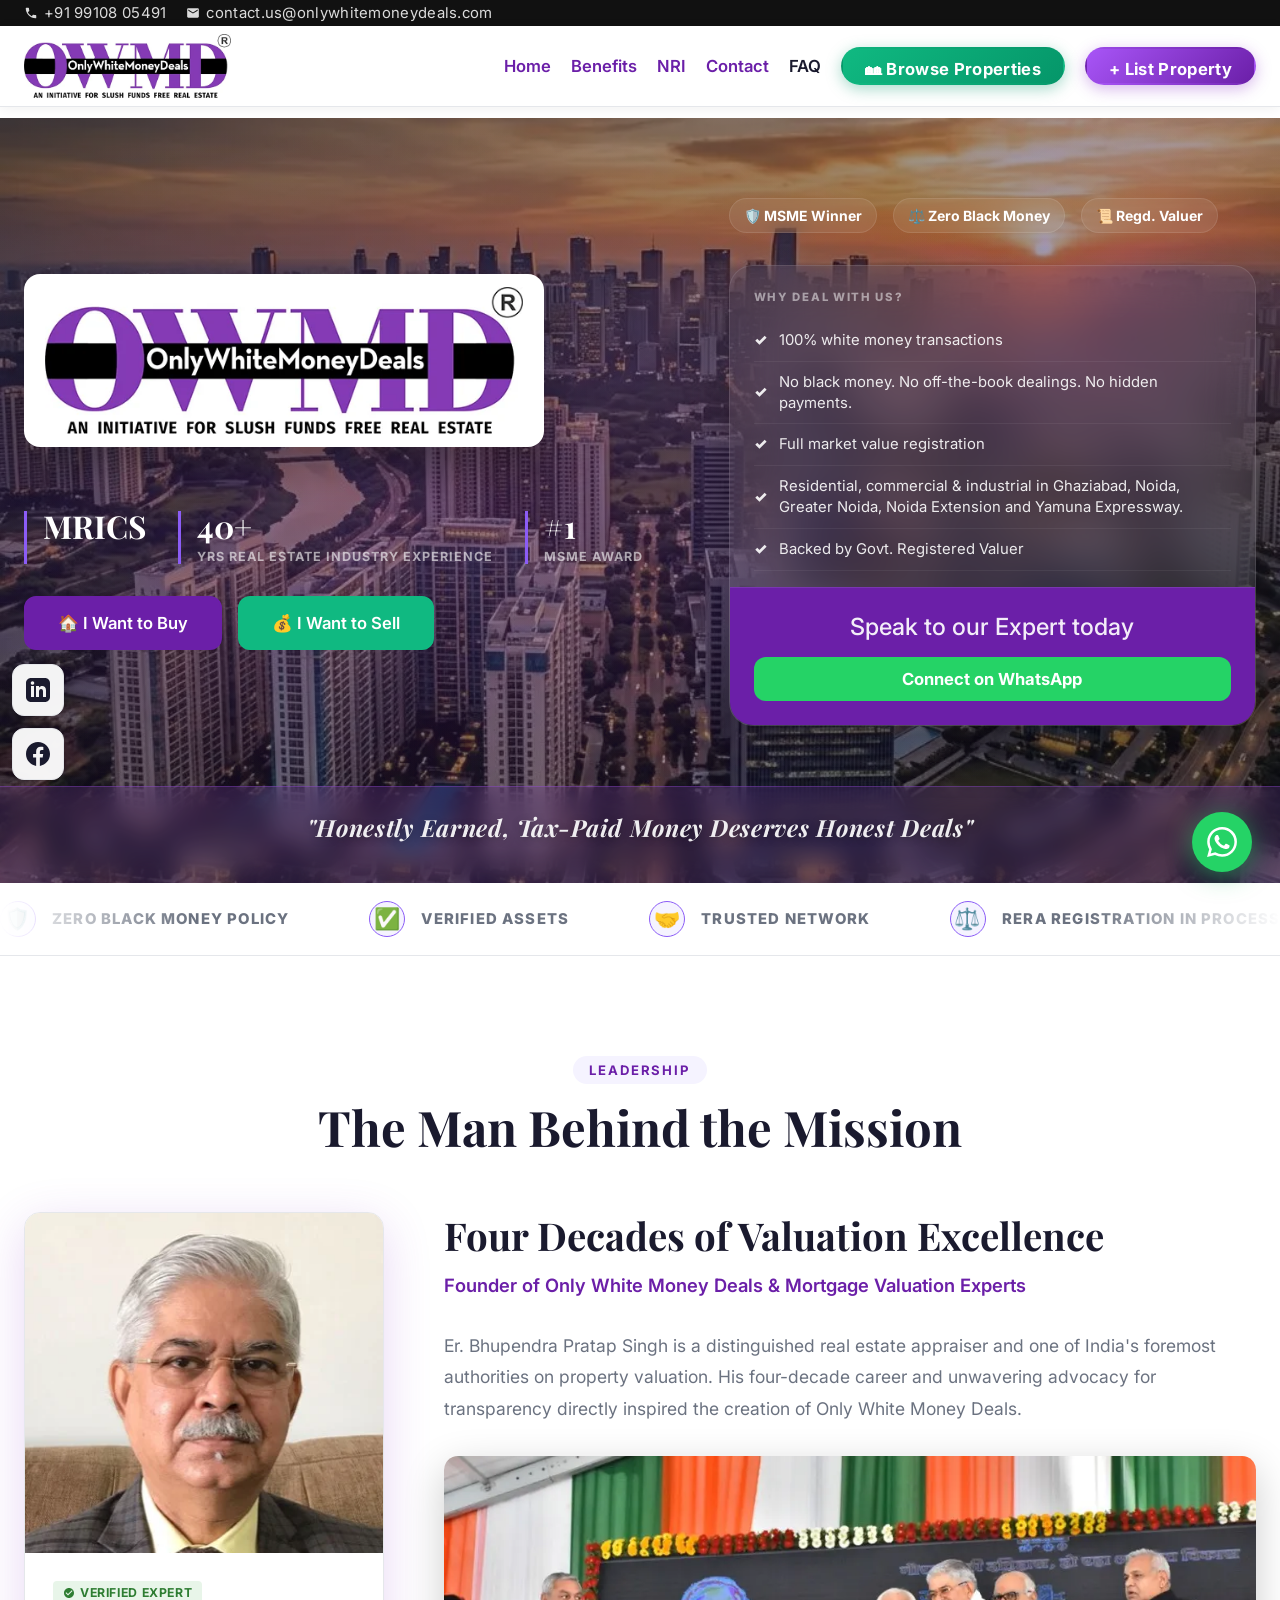
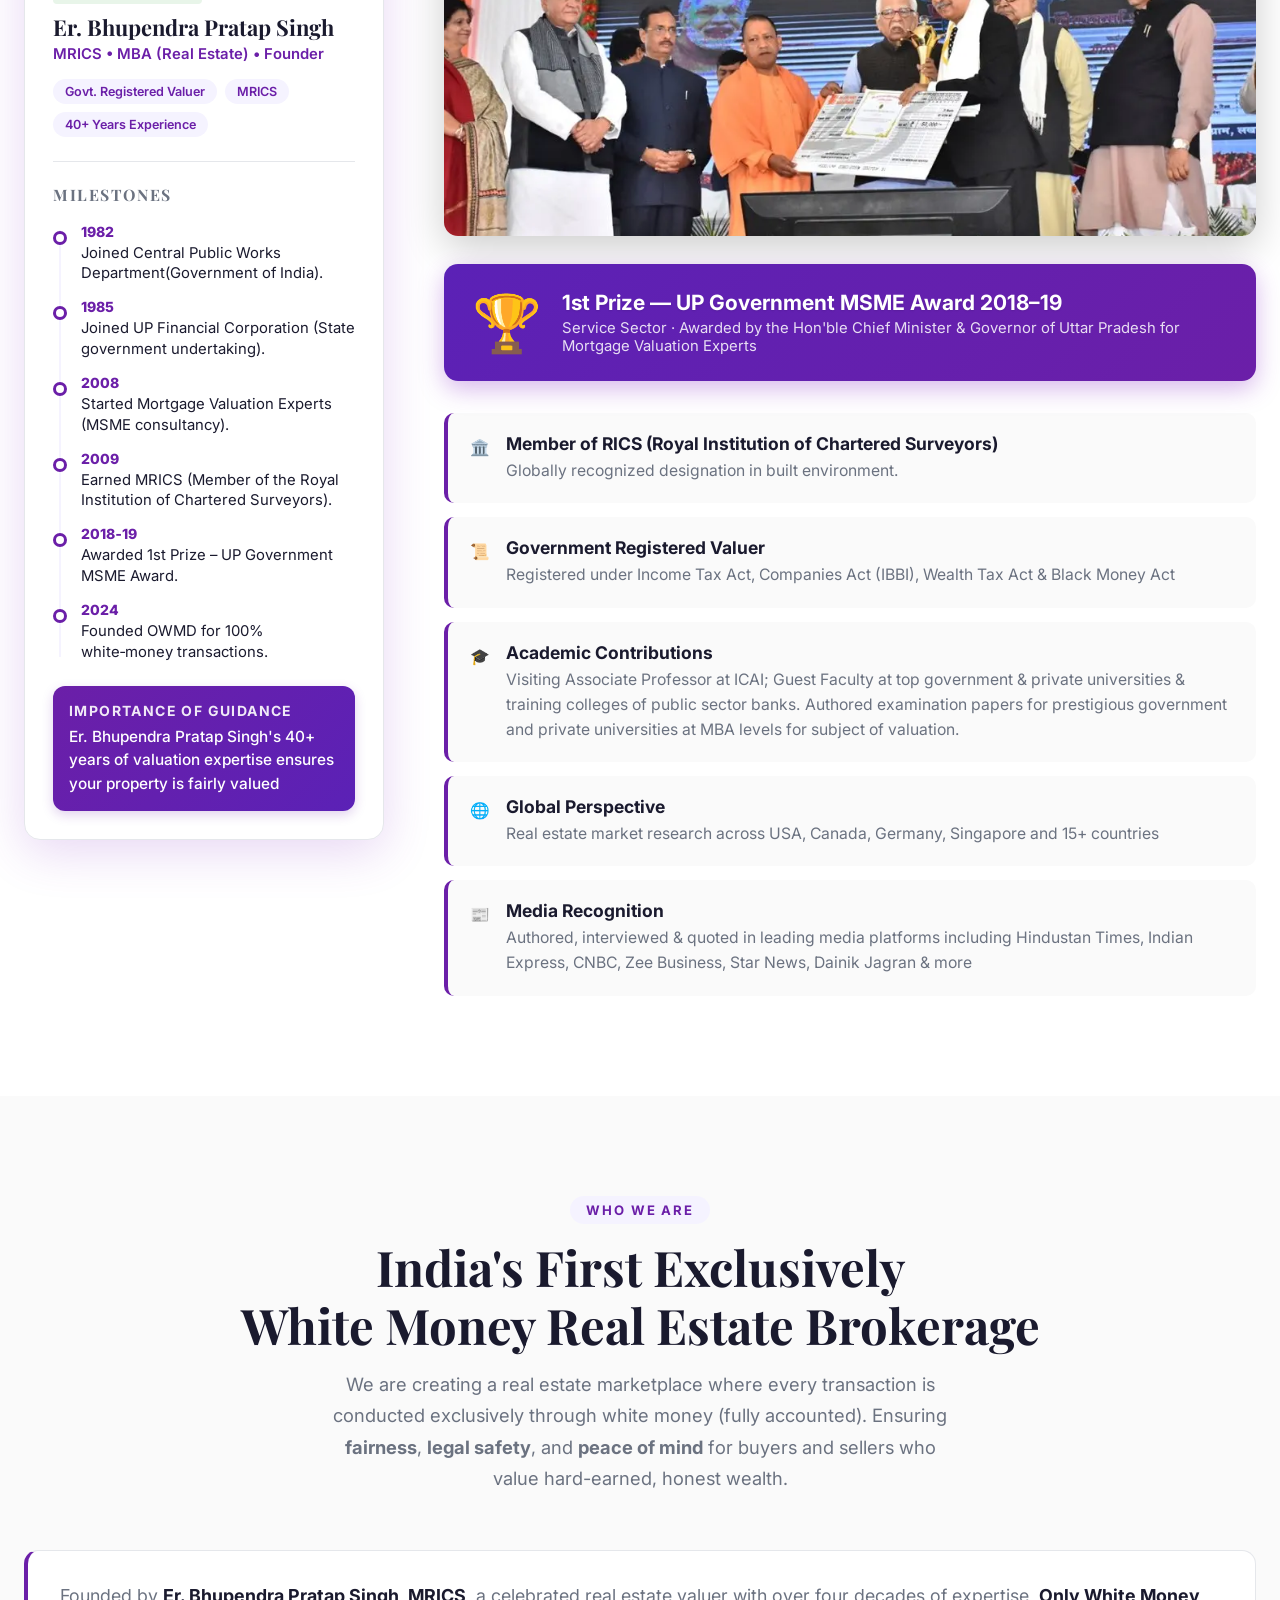
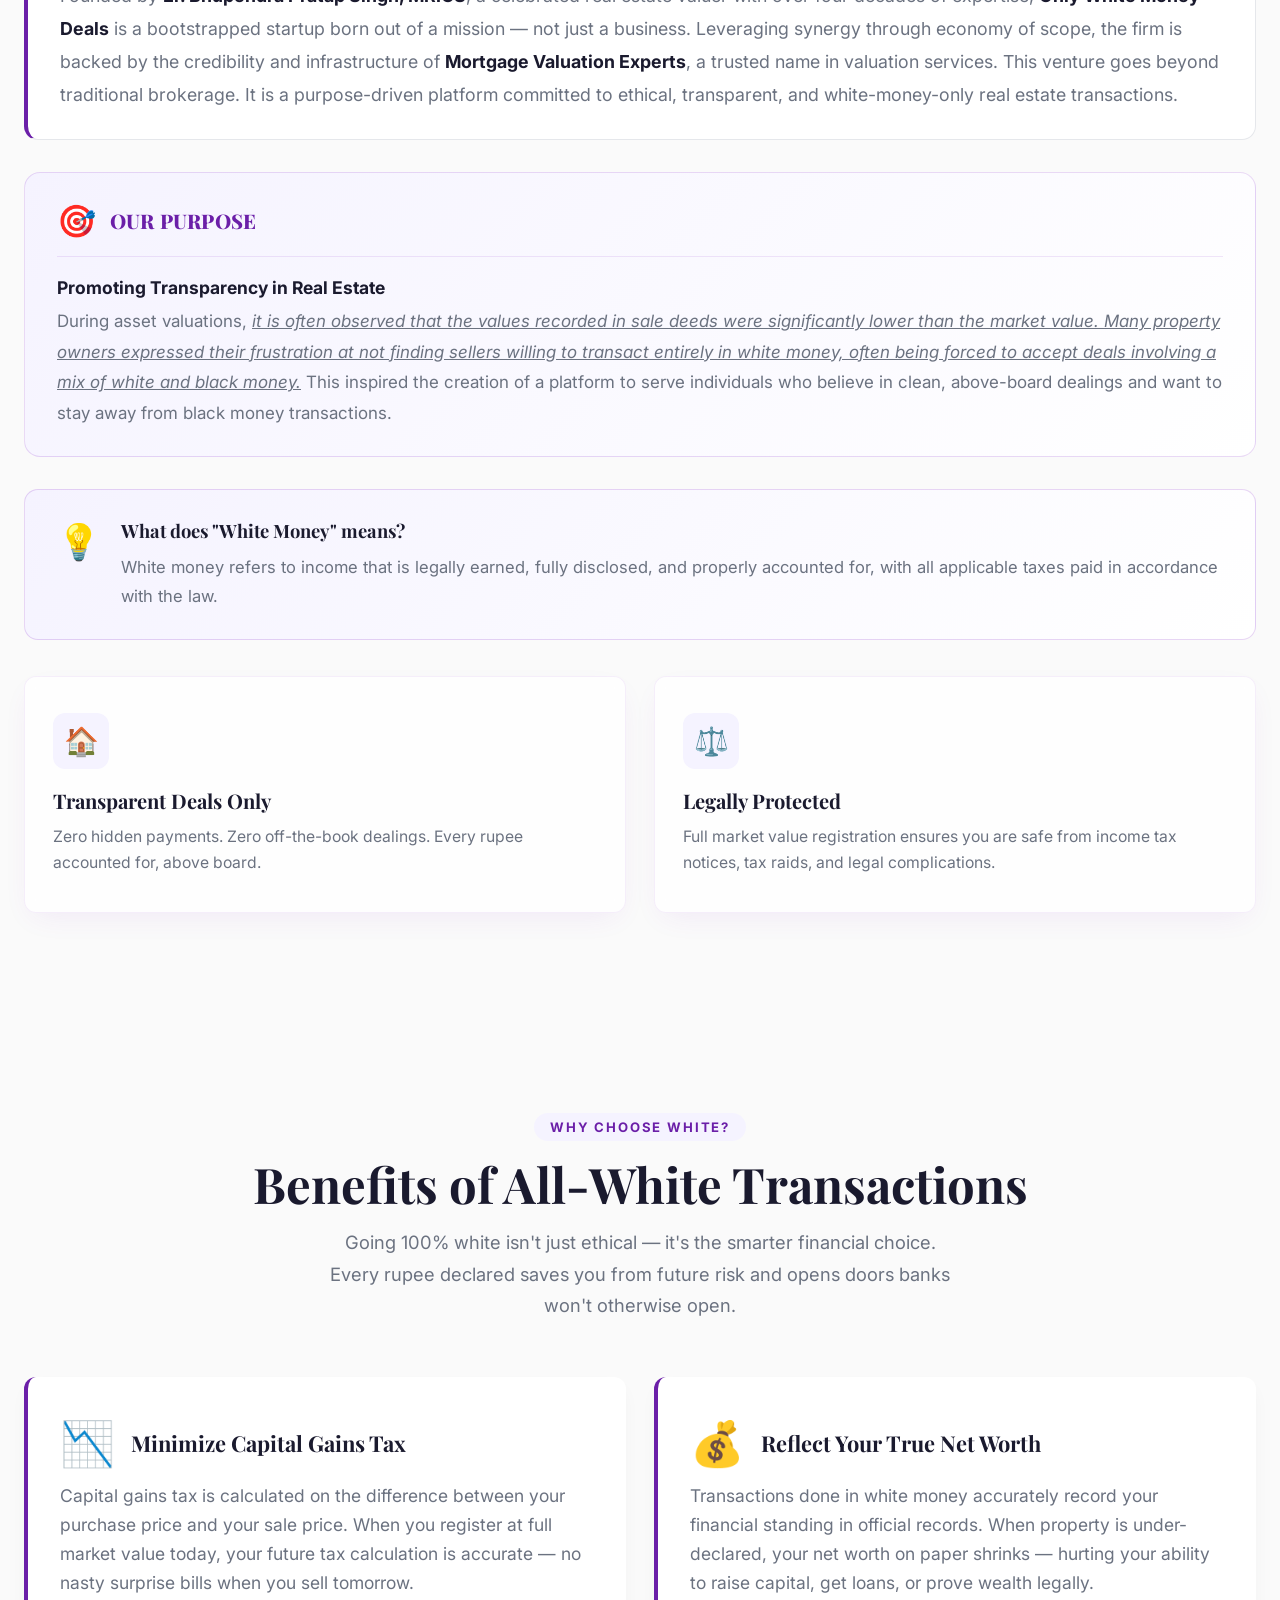
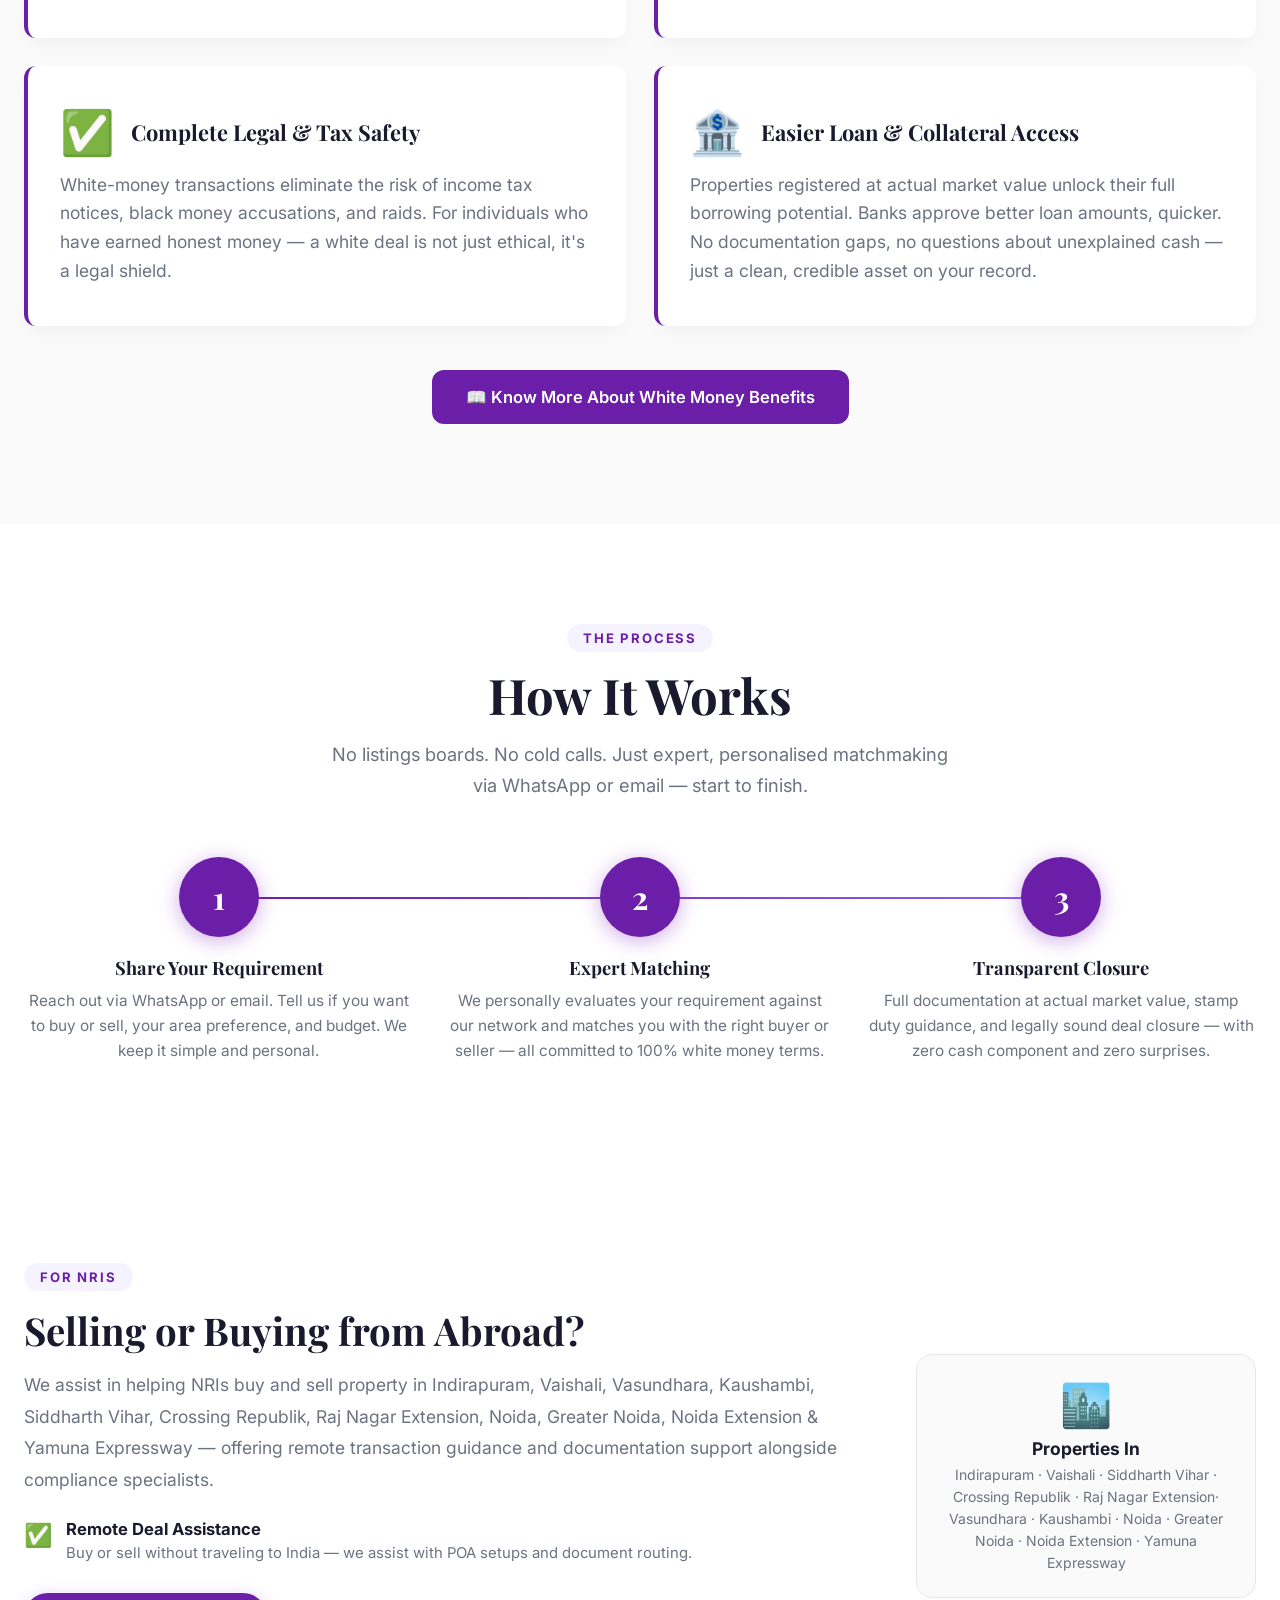
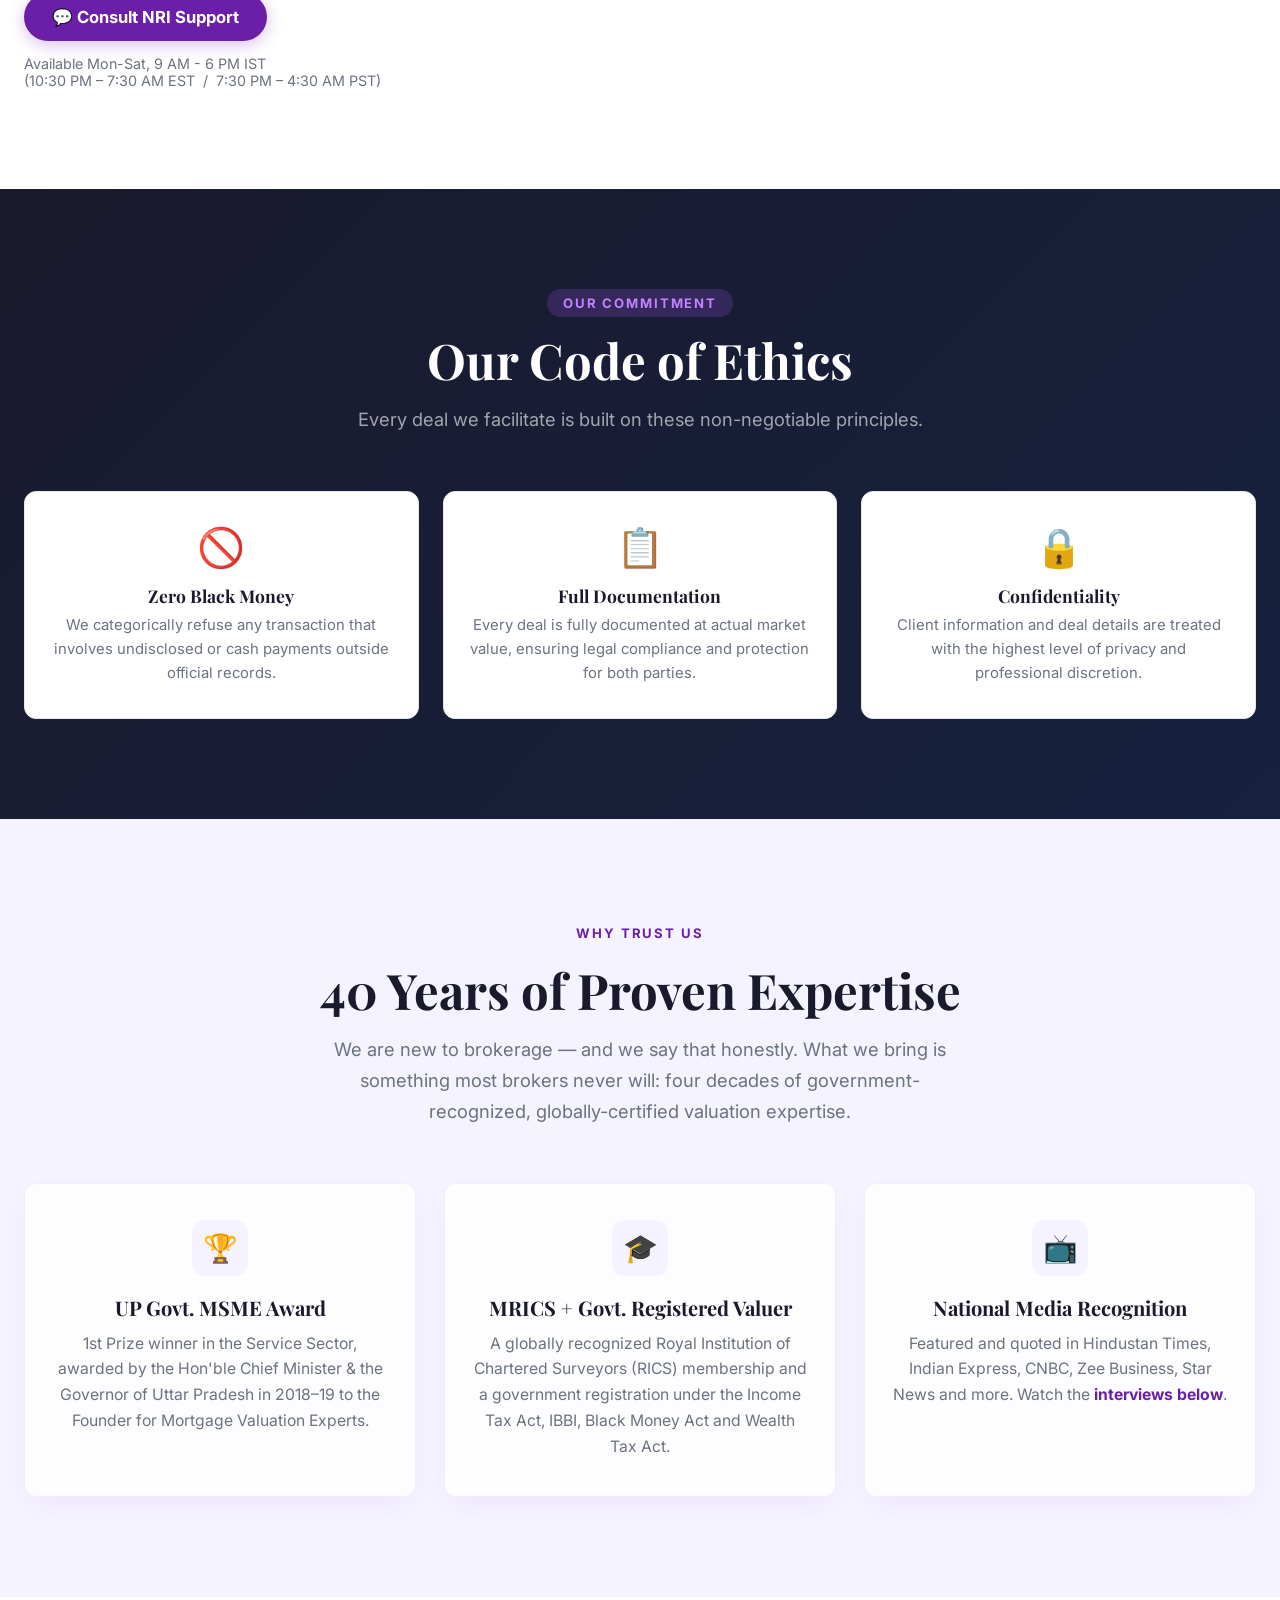
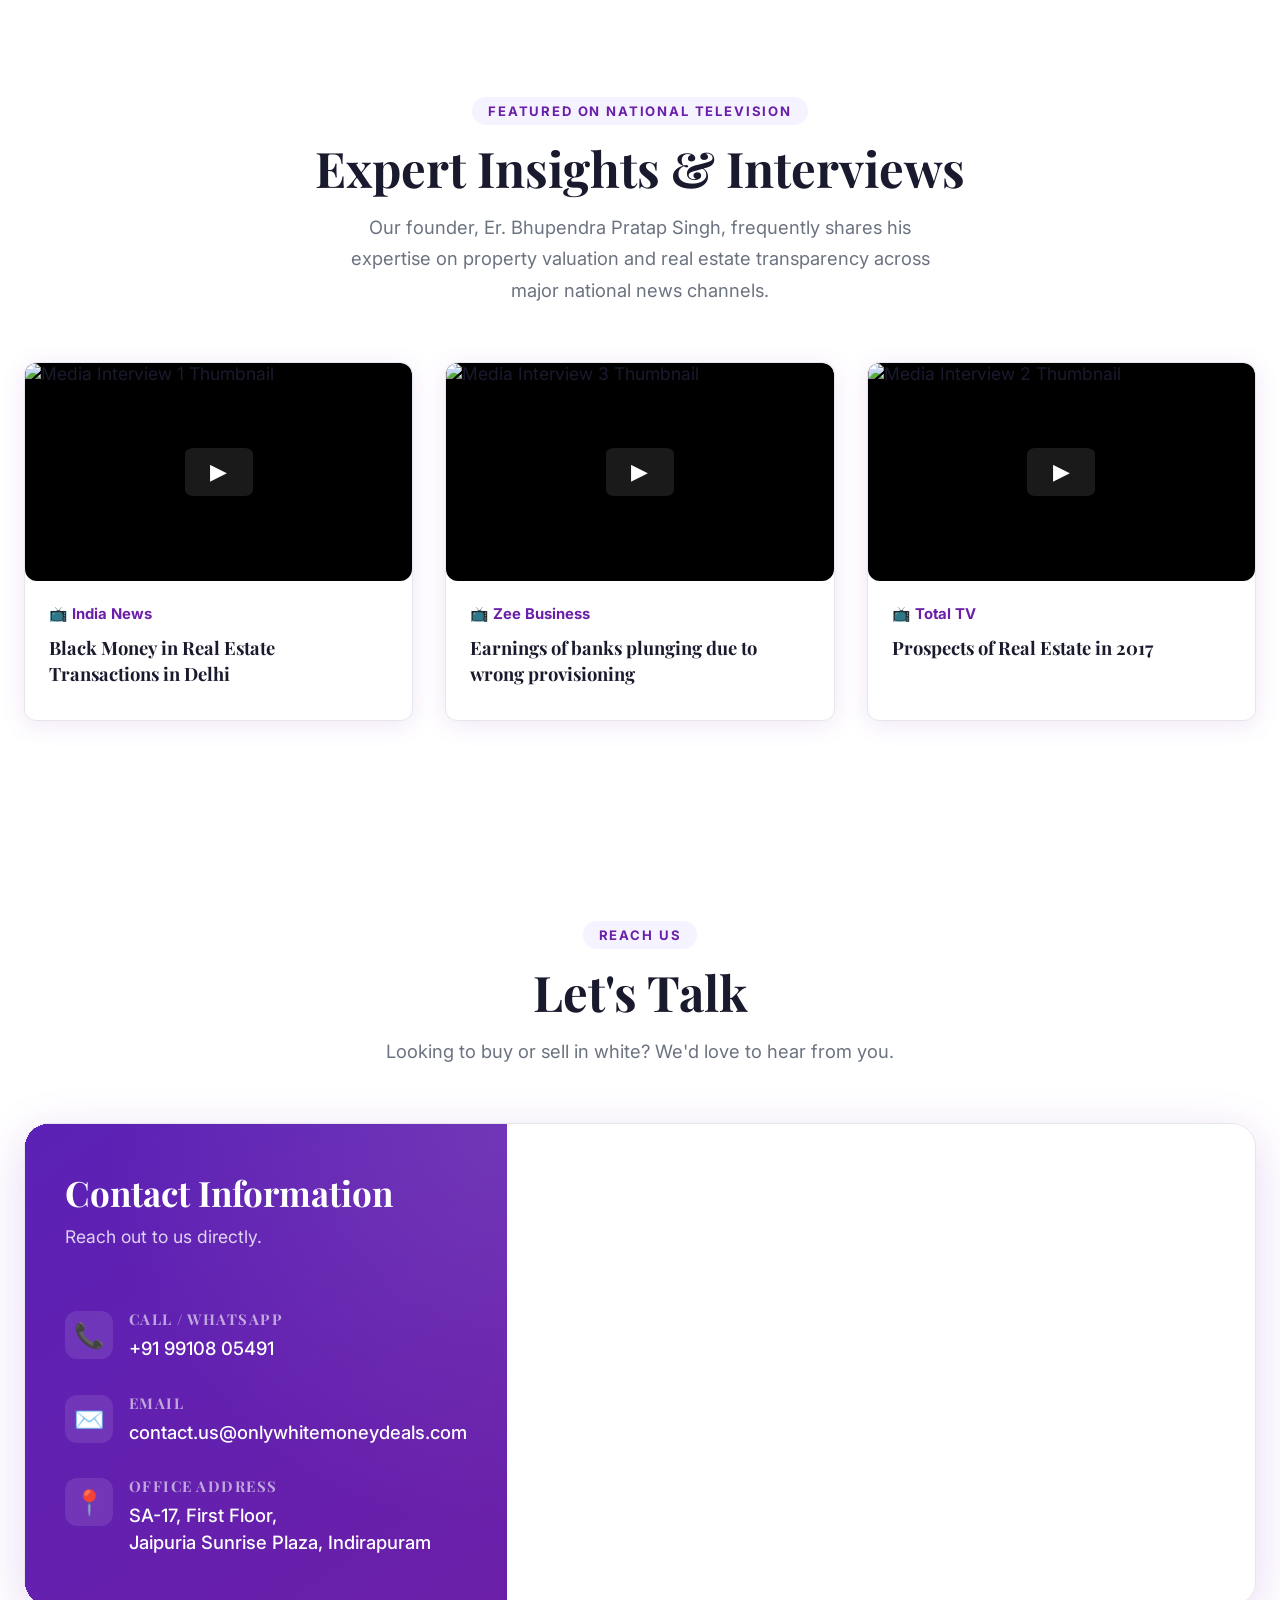
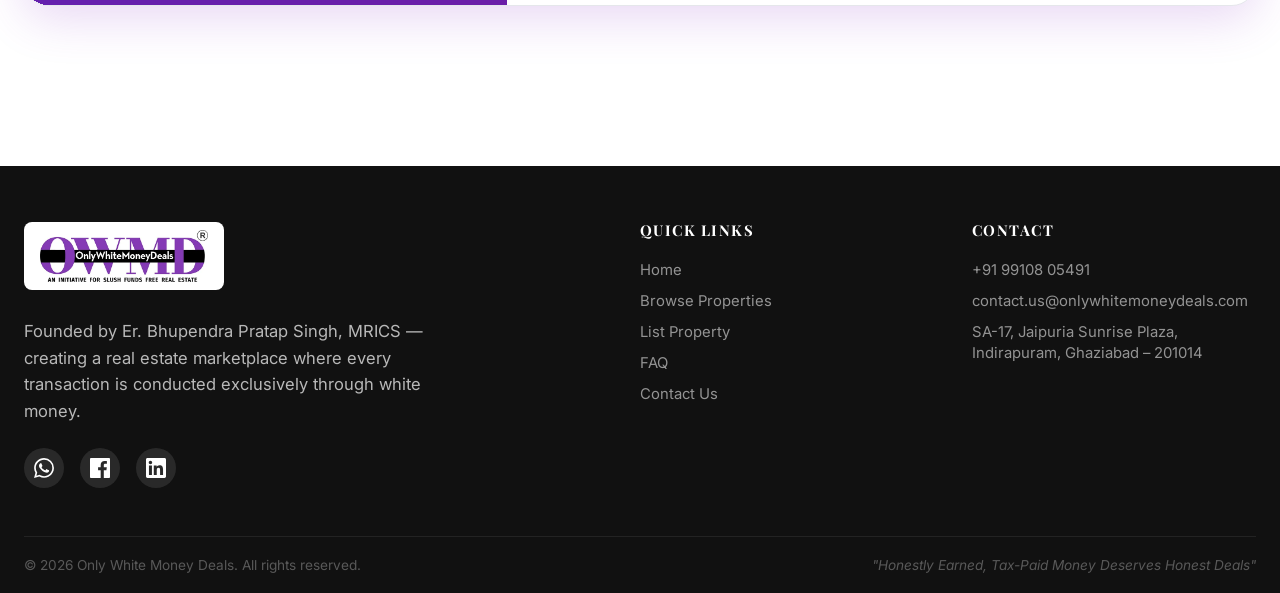
==== commit 12b8db4b: "feat(copy): update titles to verified, add buyer cold call bullet, and soften NRI compliance stateme" ====
--- a/index.html
+++ b/index.html
@@ -181,7 +181,7 @@
         "itemListElement": [
           {"@type": "Offer", "itemOffered": {"@type": "Service", "name": "Buyer Representation — Resale Properties", "description": "Personalised property search and matching for buyers seeking 100% white money resale homes in NCR"}},
           {"@type": "Offer", "itemOffered": {"@type": "Service", "name": "Seller Representation", "description": "Connecting sellers with verified buyers who commit to full white money transactions. No listing boards, personalised approach."}},
-          {"@type": "Offer", "itemOffered": {"@type": "Service", "name": "NRI Property Services", "description": "Remote buy/sell support for NRIs from Canada and USA. FEMA/RBI compliant. Repatriation-friendly documentation."}},
+          {"@type": "Offer", "itemOffered": {"@type": "Service", "name": "NRI Property Services", "description": "Remote buy/sell assistance for NRIs from Canada and USA. Helping guide remote deals and documentation support."}},
           {"@type": "Offer", "itemOffered": {"@type": "Service", "name": "Property Valuation Advisory", "description": "Accurate market-rate valuation by MRICS-certified Govt. Registered Valuer to ensure fair pricing."}}
         ]
       },
@@ -674,23 +674,22 @@
                     <h2
                         style="font-family:'Playfair Display',serif;font-size:clamp(1.7rem,3vw,2.4rem);margin-bottom:16px;color:var(--text);">
                         Selling or Buying from Abroad?</h2>
-                    <p style="font-size:1rem;color:var(--muted);line-height:1.8;margin-bottom:24px;">We specialise in
-                        helping NRIs from buy and sell property in Indirapuram, Vaishali, Vasundhara, Kaushambi,
-                        Siddharth Vihar, Crossing Republik, Raj Nagar Extension, Noida,Greater Noida, Noida Extension
-                        &amp; Yamuna Expressway, — 100% above-board, fully documented, with expert FEMA/RBI compliance
-                        guidance.
+                    <p style="font-size:1rem;color:var(--muted);line-height:1.8;margin-bottom:24px;">We assist in
+                        helping NRIs buy and sell property in Indirapuram, Vaishali, Vasundhara, Kaushambi,
+                        Siddharth Vihar, Crossing Republik, Raj Nagar Extension, Noida, Greater Noida, Noida Extension
+                        &amp; Yamuna Expressway — offering remote transaction guidance and documentation support alongside compliance specialists.
                     </p>
                     <div class="nri-points">
                         <div class="nri-point"><span>✅</span>
-                            <div><strong>Remote Deal Management</strong>
-                                <p>Buy or sell without being in India — we handle everything end-to-end.</p>
+                            <div><strong>Remote Deal Assistance</strong>
+                                <p>Buy or sell without traveling to India — we assist with POA setups and document routing.</p>
                             </div>
                         </div>
                     </div>
                     <div style="margin-top: 28px;">
                         <a href="#" class="owmd-dynamic-wa" data-msg="Hi, I am an NRI from Canada/USA and want to discuss a property deal in NCR."
                             style="display:inline-flex;align-items:center;gap:10px;background:var(--purple);color:#fff;padding:14px 28px;border-radius:50px;font-weight:700;font-size:0.95rem;transition:all 0.35s;box-shadow:0 4px 16px rgba(139,53,200,0.3);text-decoration:none;">💬
-                            Talk to Our NRI Expert</a>
+                            Consult NRI Support</a>
                         <p style="font-size:0.82rem;color:var(--muted);margin-top:14px;">
                             Available Mon-Sat, 9 AM - 6 PM IST<br>
                             (10:30 PM – 7:30 AM EST &nbsp;/&nbsp; 7:30 PM – 4:30 AM PST)
--- a/css/style.min.css
+++ b/css/style.min.css
@@ -1 +1 @@
-@font-face{font-family:'Inter Fallback';src:local('Arial');ascent-override:90%;descent-override:22.5%;line-gap-override:0%;size-adjust:107%;}@font-face{font-family:'Playfair Display Fallback';src:local('Georgia');ascent-override:95%;descent-override:25%;line-gap-override:0%;size-adjust:100%;}:root{--purple:#6B1FA8;--purple-dark:#5B21B6;--purple-light:#8B5CF6;--purple-bg:#F5F3FF;--black:#111111;--white:#FFFFFF;--off-white:#FAFAFA;--text:#1A1A2E;--muted:#6B7280;--border:#E5E7EB;--radius:12px;--shadow:0 4px 24px rgba(139,53,200,0.12);--shadow-lg:0 12px 48px rgba(139,53,200,0.2);--transition:all 0.35s cubic-bezier(0.4,0,0.2,1);}*,*::before,*::after{box-sizing:border-box;margin:0;padding:0;}html{scroll-behavior:smooth;overflow-x:clip;font-size:17.5px;}body{font-family:'Inter','Inter Fallback',sans-serif;color:var(--text);background:var(--white);overflow-x:hidden;width:100%;position:relative;word-wrap:break-word;}body::before{content:"";position:fixed;top:0;left:0;width:100%;height:100%;background-image:radial-gradient(#8B35C810 1px,transparent 1px);background-size:30px 30px;z-index:-1;pointer-events:none;}img{max-width:100%;display:block;}a{text-decoration:none;color:inherit;}ul{list-style:none;}h1,h2,h3,h4{font-family:'Playfair Display','Playfair Display Fallback',serif;line-height:1.2;}.container{max-width:1536px;margin:0 auto;padding:0 24px;width:100%;position:relative;z-index:2;}@keyframes pulse{0%,100%{box-shadow:0 0 0 0 rgba(37,211,102,0.5);}70%{box-shadow:0 0 0 14px rgba(37,211,102,0);}}.reveal{opacity:0;transform:translateY(40px);transition:opacity 1s cubic-bezier(0.2,0.8,0.2,1),transform 1s cubic-bezier(0.2,0.8,0.2,1);}.reveal-left{opacity:0;transform:translateX(-40px);transition:all 1s ease;}.reveal-right{opacity:0;transform:translateX(40px);transition:all 1s ease;}.reveal.visible,.reveal-left.visible,.reveal-right.visible{opacity:1;transform:translate(0);}.video-grid{display:grid;grid-template-columns:repeat(auto-fit,minmax(320px,1fr));gap:32px;margin-top:48px;}.video-card{background:var(--white);border-radius:var(--radius);overflow:hidden;box-shadow:var(--shadow);transition:var(--transition);border:1px solid var(--border);}.video-card:hover{transform:translateY(-8px);box-shadow:var(--shadow-lg);}.video-wrapper{position:relative;padding-bottom:56.25%;height:0;background:#000;overflow:hidden;border-radius:var(--radius);}.video-wrapper iframe,.video-wrapper img{position:absolute;top:0;left:0;width:100%;height:100%;border:0;}.video-wrapper img{object-fit:cover;cursor:pointer;transition:opacity 0.3s ease,transform 0.5s ease;}.video-wrapper:hover img{opacity:0.85;transform:scale(1.02);}.video-wrapper .play-btn{position:absolute;top:50%;left:50%;transform:translate(-50%,-50%);width:68px;height:48px;background-color:rgba(33,33,33,0.8);border:none;border-radius:12%;color:#fff;font-size:22px;cursor:pointer;display:flex;align-items:center;justify-content:center;transition:background-color 0.3s ease,transform 0.3s ease;z-index:2;pointer-events:none;}.video-wrapper:hover .play-btn{background-color:#ff0000;}.video-info{padding:24px;}.video-info h3{font-size:1.05rem;margin-bottom:10px;color:var(--text);line-height:1.4;}.video-info .channel{font-size:0.85rem;color:var(--purple);font-weight:700;display:flex;align-items:center;gap:8px;margin-bottom:12px;}@keyframes floating{0%,100%{transform:translateY(0);}50%{transform:translateY(-12px);}}.floating{animation:floating 4s ease-in-out infinite;}.topbar{background:var(--black);color:var(--white);font-size:0.85rem;padding:4px 0;letter-spacing:0.02em;}.topbar .container{display:flex;justify-content:space-between;align-items:center;flex-wrap:wrap;gap:6px;}.topbar-left{display:flex;align-items:center;gap:20px;flex-wrap:wrap;}.topbar a{color:rgba(255,255,255,0.85);display:flex;align-items:center;gap:6px;transition:var(--transition);}.topbar a:hover{color:var(--purple-light);}.topbar .icon{width:14px;height:14px;fill:currentColor;flex-shrink:0;}#navbar-root{min-height:118px;display:block;}@media (max-width:768px){#navbar-root{min-height:46px;}}.navbar{position:sticky;top:0;z-index:1000;background:rgba(255,255,255,0.98);border-bottom:1.5px solid var(--border);backdrop-filter:blur(12px);transition:var(--transition);padding:8px 0;box-shadow:0 2px 12px rgba(0,0,0,0.06);}.navbar.scrolled{border-bottom-color:var(--border);box-shadow:0 2px 20px rgba(0,0,0,0.08);}.navbar .container{display:flex;align-items:center;justify-content:space-between;gap:24px;}.nav-logo{display:flex;align-items:center;gap:12px;text-decoration:none;}.nav-logo img{height:auto;width:auto;max-height:64px;max-width:240px;object-fit:contain;display:block;}.nav-links{display:flex;align-items:center;gap:20px;flex-wrap:nowrap;}.nav-links a{font-size:0.95rem;font-weight:600;color:var(--text);position:relative;padding-bottom:4px;transition:var(--transition);}.nav-links a::after{content:'';position:absolute;bottom:0;left:0;width:100%;height:2px;background:var(--purple);border-radius:2px;transform:scaleX(0);transform-origin:left;transition:transform 0.3s ease;}.nav-links a:hover{color:var(--purple);}.nav-links a:hover::after{transform:scaleX(1);}.btn-nav,.btn-nav-alt{display:inline-flex !important;align-items:center !important;justify-content:center !important;gap:8px;color:var(--white) !important;padding:10px 22px;font-size:0.9rem;border-radius:50px !important;font-weight:700 !important;transition:var(--transition) !important;border:2px solid transparent !important;letter-spacing:0.02em;text-align:center;}.btn-nav{background:linear-gradient(135deg,#A855F7,#6B1FA8) !important;box-shadow:0 4px 15px rgba(139,53,200,0.35) !important;}.btn-nav:hover{background:linear-gradient(135deg,#B76FFD,#8B35C8) !important;transform:translateY(-2px) scale(1.03) !important;box-shadow:0 6px 20px rgba(139,53,200,0.5) !important;}.btn-nav-alt{background:linear-gradient(135deg,#10B981,#059669) !important;box-shadow:0 4px 15px rgba(5,150,105,0.35) !important;}.btn-nav-alt:hover{background:linear-gradient(135deg,#34D399,#10B981) !important;transform:translateY(-2px) scale(1.03) !important;box-shadow:0 6px 20px rgba(5,150,105,0.5) !important;}.btn-nav::after,.btn-nav-alt::after{display:none !important;}.hamburger{display:none;flex-direction:column;gap:5px;cursor:pointer;background:none;border:none;padding:4px;}.hamburger span{width:24px;height:2px;background:var(--black);border-radius:2px;transition:var(--transition);display:block;}.nav-mobile-drawer{position:fixed;top:0;right:-100%;width:280px;height:100%;background:var(--white);z-index:9999;box-shadow:-4px 0 24px rgba(0,0,0,0.15);transition:right 0.35s cubic-bezier(0.4,0,0.2,1);padding:24px;overflow-y:auto;}.nav-mobile-drawer.open{right:0;}.nav-mobile-drawer .drawer-close{position:absolute;top:16px;right:16px;background:none;border:none;font-size:1.4rem;cursor:pointer;color:var(--muted);line-height:1;}.nav-mobile-drawer ul{margin-top:60px;display:flex;flex-direction:column;gap:6px;list-style:none;padding:0;}.nav-mobile-drawer ul a{display:block;padding:12px 16px;border-radius:10px;font-weight:600;font-size:1rem;color:var(--text);text-decoration:none;transition:var(--transition);}.nav-mobile-drawer ul a:hover,.nav-mobile-drawer ul a.active{background:var(--purple-bg);color:var(--purple);}.nav-overlay{display:none;position:fixed;inset:0;background:rgba(0,0,0,0.45);z-index:9998;cursor:pointer;}.nav-overlay.active{display:block;}.hero-logo-box{display:inline-block;background:#ffffff;padding:12px 20px;border-radius:16px;box-shadow:0 20px 40px rgba(0,0,0,0.3);margin-bottom:32px;border:1px solid rgba(255,255,255,0.2);max-width:520px;width:fit-content;}.hero-logo{height:auto;width:100%;display:block;}@media (max-width:768px){.hero-logo{max-height:none;max-width:100%;width:100%;}.hero-logo-box{display:inline-block;background:#ffffff;padding:12px 20px;border-radius:16px;box-shadow:0 20px 40px rgba(0,0,0,0.3);margin-bottom:32px;border:1px solid rgba(255,255,255,0.2);width:100%;}}.hero{position:relative;min-height:80vh;display:flex;flex-direction:column;justify-content:center;align-items:center;background:linear-gradient(135deg,rgba(17,17,30,0.50) 0%,rgba(30,20,50,0.40) 60%,rgba(17,17,30,0.55) 100%),url('../assets/hero_bg.webp') center/cover no-repeat;color:var(--white);overflow:hidden;padding:80px 0 0;}.hero::before{content:'';position:absolute;inset:0;background:radial-gradient(ellipse at 30% 50%,rgba(139,53,200,0.2) 0%,transparent 70%);}.hero-bottom-highlight{background:rgba(168,85,247,0.15);border-top:1px solid rgba(168,85,247,0.3);backdrop-filter:blur(12px);padding:24px 0;margin-top:60px;width:100%;}.hero-bottom-highlight p{font-family:'Playfair Display',serif;font-size:clamp(1rem,2.5vw,1.4rem);font-weight:700;font-style:italic;color:#F3E8FF;margin:0;text-align:center;letter-spacing:0.03em;text-shadow:0 2px 8px rgba(0,0,0,0.3);}@media (max-width:768px){.hero-bottom-highlight{padding:16px 10px;margin-top:40px;}}.page-hero{position:relative;background:linear-gradient(135deg,rgba(17,17,30,0.50) 0%,rgba(30,20,50,0.40) 60%,rgba(17,17,30,0.55) 100%),url('../assets/hero_bg.webp') center/cover no-repeat;padding:140px 0 60px;text-align:center;color:var(--white);border-bottom:4px solid var(--purple-light);}.page-hero::before{content:'';position:absolute;inset:0;background:radial-gradient(ellipse at 50% 50%,rgba(139,53,200,0.3) 0%,transparent 70%);}.page-hero .container{position:relative;z-index:2;}.page-hero h1{font-size:clamp(2rem,4vw,3rem);font-weight:900;margin-bottom:16px;}.page-hero p{font-size:1.1rem;color:rgba(255,255,255,0.85);max-width:600px;margin:0 auto;}.hero .hero-2-col{display:grid;grid-template-columns:1.1fr 0.9fr;gap:60px;align-items:center;width:100%;}.hero-col{position:relative;z-index:2;display:flex;flex-direction:column;}.hero-stats-row{display:flex;gap:32px;margin:32px 0;flex-wrap:wrap;}.hero-stats-row .stat{display:flex;flex-direction:column;}.hero-stats-row .stat strong{font-size:1.8rem;color:var(--white);line-height:1;}.hero-stats-row .stat span{font-size:0.72rem;color:rgba(255,255,255,0.6);text-transform:uppercase;letter-spacing:0.08em;margin-top:6px;font-weight:700;}.hero-trust-bar-inline{display:flex;gap:16px;margin-bottom:32px;flex-wrap:nowrap;overflow-x:auto;scrollbar-width:none;-ms-overflow-style:none;}.hero-trust-bar-inline::-webkit-scrollbar{display:none;}.trust-badge-small{display:flex;align-items:center;gap:8px;font-size:0.8rem;font-weight:700;color:var(--white);padding:8px 14px;background:rgba(255,255,255,0.08);border-radius:50px;border:1px solid rgba(255,255,255,0.1);backdrop-filter:blur(10px);white-space:nowrap;}.trust-badge-small svg{width:16px;height:16px;fill:#60A5FA;}.hero-trust-card{background:rgba(255,255,255,0.05);backdrop-filter:blur(24px);border:1px solid rgba(255,255,255,0.1);border-radius:24px;padding:24px;box-shadow:0 20px 50px rgba(0,0,0,0.3);overflow:hidden;}.htc-label{font-size:0.65rem;text-transform:uppercase;letter-spacing:0.15em;color:rgba(255,255,255,0.5);font-weight:800;margin-bottom:16px;}.htc-item{display:flex;gap:12px;align-items:center;padding:10px 0;border-bottom:1px solid rgba(255,255,255,0.06);text-align:left;}.htc-item:last-child{border-bottom:none;}.htc-check{color:#60A5FA;font-weight:900;font-size:0.9rem;flex-shrink:0;}.htc-item span{font-size:0.85rem;color:rgba(255,255,255,0.9);line-height:1.4;}.hero-whatsapp-opaque-box{background:var(--purple);margin:16px -24px -24px -24px;padding:24px;text-align:center;border-top:1px solid rgba(255,255,255,0.1);}.hero-whatsapp-opaque-box p{font-size:0.8rem;color:rgba(255,255,255,0.8);margin-bottom:12px;font-weight:500;}.hero-whatsapp-cta{display:inline-flex;align-items:center;justify-content:center;gap:10px;background:#25D366;color:#fff;padding:12px 28px;border-radius:12px;font-size:0.95rem;font-weight:700;transition:var(--transition);width:100%;}.hero h1{font-size:clamp(2.2rem,5vw,3.6rem);font-weight:900;line-height:1.15;margin-bottom:20px;}.hero h1 em{font-style:normal;background:linear-gradient(90deg,#D4A0FF,#A855F7,#D4A0FF);background-size:200% auto;-webkit-background-clip:text;-webkit-text-fill-color:transparent;background-clip:text;}.hero p{font-size:1.35rem;line-height:1. 75;color:rgba(255,255,255,0.92);margin-bottom:16px;}.hero-actions{display:flex;gap:16px;flex-wrap:wrap;}.btn-primary{display:inline-flex;align-items:center;justify-content:center;text-align:center;gap:8px;background:var(--purple);color:var(--white);padding:15px 32px;border-radius:var(--radius);font-weight:600;font-size:0.95rem;transition:var(--transition);border:2px solid var(--purple);}.btn-primary:hover{background:var(--purple-dark);border-color:var(--purple-dark);transform:translateY(-3px);box-shadow:var(--shadow-lg);}.btn-secondary{display:inline-flex;align-items:center;justify-content:center;text-align:center;gap:8px;background:#10B981;color:var(--white);padding:15px 32px;border-radius:var(--radius);font-weight:600;font-size:0.95rem;transition:var(--transition);border:2px solid #10B981;}.btn-secondary:hover{background:#059669;border-color:#059669;transform:translateY(-3px);box-shadow:var(--shadow-lg);}.hero-stats{display:flex;gap:40px;margin-top:52px;flex-wrap:wrap;}.stat{border-left:3px solid var(--purple-light);padding-left:16px;}.stat strong{display:block;font-size:2.2rem;font-weight:700;font-family:'Playfair Display',serif;color:var(--white);line-height:1;}.stat span{font-size:0.85rem;color:rgba(255,255,255,0.7);margin-top:5px;display:block;}.hero-trust-bar{display:flex;gap:32px;margin-top:40px;padding-top:24px;border-top:1px solid rgba(255,255,255,0.1);flex-wrap:wrap;}.trust-badge{display:flex;align-items:center;gap:8px;color:rgba(255,255,255,0.92);font-size:0.92rem;font-weight:600;}.trust-badge svg{width:20px;height:20px;fill:var(--purple-light);}.section{padding:100px 0;}.section-alt{background:var(--off-white);}.section-purple{background:var(--purple-bg);}.section-dark{background:linear-gradient(135deg,#1a1a2e 0%,#16213e 100%);color:var(--white);}.section-header{text-align:center;margin-bottom:56px;}.section-header .label{display:inline-block;font-size:0.75rem;font-weight:700;letter-spacing:0.14em;text-transform:uppercase;color:var(--purple);background:var(--purple-bg);padding:6px 16px;border-radius:50px;margin-bottom:14px;}.section-header h2{font-size:clamp(2rem,4vw,2.8rem);color:var(--text);margin-bottom:14px;}.section-dark .section-header h2{color:var(--white);}.section-header p{font-size:1.05rem;color:var(--muted);max-width:620px;margin:0 auto;line-height:1.7;}.brand-bar{background:var(--white);border-bottom:1px solid var(--border);padding:18px 0;overflow:hidden;position:relative;z-index:5;pointer-events:none;}.marquee-container{display:flex;overflow:hidden;user-select:none;mask-image:linear-gradient(to right,transparent,black 15%,black 85%,transparent);}.marquee-content{display:flex;flex-shrink:0;gap:80px;align-items:center;justify-content:space-around;min-width:100%;animation:scroll 30s linear infinite;}@media (max-width:768px){.brand-bar{padding:12px 0;}.marquee-content{gap:32px;}.brand-item{gap:10px;font-size:0.7rem;letter-spacing:0.05em;}.brand-icon{width:28px;height:28px;font-size:0.95rem;}}@keyframes scroll{from{transform:translateX(0);}to{transform:translateX(calc(-100% - 80px));}}.brand-item{display:flex;align-items:center;gap:16px;white-space:nowrap;font-size:0.85rem;font-weight:800;color:var(--muted);letter-spacing:0.08em;text-transform:uppercase;}.brand-icon{width:36px;height:36px;background:var(--purple-bg);border:1px solid var(--purple-light);border-radius:50%;display:flex;align-items:center;justify-content:center;font-size:1.2rem;color:var(--purple);transition:var(--transition);}.brand-item:hover .brand-icon{background:var(--purple);color:var(--white);transform:scale(1.1);}.cards-3{display:grid;grid-template-columns:repeat(3,1fr);gap:28px;}.cards-2{display:grid;grid-template-columns:repeat(2,1fr);gap:28px;}.card{background:rgba(255,255,255,0.8);backdrop-filter:blur(8px);border-radius:var(--radius);padding:36px 28px;box-shadow:0 10px 30px -10px rgba(139,53,200,0.1);border:1px solid rgba(139,53,200,0.08);transition:var(--transition);}.card:hover{transform:translateY(-8px) scale(1.02);box-shadow:0 20px 40px -15px rgba(139,53,200,0.2);border-color:var(--purple-light);}.card-icon{width:56px;height:56px;background:var(--purple-bg);border-radius:12px;display:flex;align-items:center;justify-content:center;margin-bottom:20px;font-size:1.6rem;}.card h3{font-size:1.15rem;margin-bottom:10px;color:var(--text);}.card p{font-size:0.9rem;color:var(--muted);line-height:1.65;}.benefits-grid{display:grid;grid-template-columns:repeat(2,1fr);gap:28px;}.benefit-card{position:relative;overflow:hidden;background:rgba(255,255,255,0.9);border-radius:var(--radius);padding:40px 32px;border-left:4px solid var(--purple);box-shadow:0 8px 20px -5px rgba(0,0,0,0.05);transition:transform 0.4s cubic-bezier(0.34,1.56,0.64,1),box-shadow 0.4s ease;}.benefit-card:hover{transform:translateY(-8px);box-shadow:0 20px 40px rgba(0,0,0,0.12);}.benefit-header{display:flex;align-items:center;gap:16px;margin-bottom:12px;}.benefit-icon{font-size:2.5rem;margin-bottom:0;display:block;}.benefit-card h3{font-size:1.25rem;color:var(--text);line-height:1.3;}.benefit-card p{font-size:1rem;color:var(--muted);line-height:1.65;}.steps{display:grid;grid-template-columns:repeat(3,1fr);gap:32px;position:relative;}.steps::before{content:'';position:absolute;top:40px;left:calc(16.6% + 20px);right:calc(16.6% + 20px);height:2px;background:linear-gradient(90deg,var(--purple),var(--purple-light));border-radius:2px;}.step{text-align:center;position:relative;}.step-num{width:80px;height:80px;border-radius:50%;background:var(--purple);color:var(--white);font-family:'Playfair Display',serif;font-size:1.8rem;font-weight:700;display:flex;align-items:center;justify-content:center;margin:0 auto 20px;position:relative;z-index:2;box-shadow:0 4px 20px rgba(139,53,200,0.4);}.step h3{font-size:1.05rem;margin-bottom:10px;}.step p{font-size:0.88rem;color:var(--muted);line-height:1.6;}.founder-wrap{display:grid;grid-template-columns:360px 1fr;gap:60px;align-items:start;}.founder-card{background:var(--white);border-radius:16px;overflow:hidden;box-shadow:var(--shadow-lg);border:1px solid var(--border);position:sticky;top:100px;}.founder-card img{width:100%;height:340px;object-fit:cover;object-position:top;min-height:200px;}.founder-card-body{padding:28px;}.founder-card-body h3{font-size:1.25rem;color:var(--text);margin-bottom:4px;}.founder-card-body .designation{font-size:0.85rem;color:var(--purple);font-weight:600;margin-bottom:16px;}.founder-badges{display:flex;flex-wrap:wrap;gap:8px;}.badge{font-size:0.72rem;font-weight:600;background:var(--purple-bg);color:var(--purple);padding:5px 12px;border-radius:50px;}.founder-sidebar-timeline{margin-top:24px;padding-top:24px;border-top:1px solid var(--border);}.founder-sidebar-timeline h4{font-size:0.9rem;font-weight:700;text-transform:uppercase;letter-spacing:0.1em;color:var(--muted);margin-bottom:20px;}.mini-timeline{display:flex;flex-direction:column;gap:16px;position:relative;}.mini-timeline::before{content:"";position:absolute;left:6px;top:5px;bottom:5px;width:2px;background:var(--purple-bg);}.mt-item{position:relative;padding-left:28px;}.mt-item::before{content:"";position:absolute;left:0;top:6px;width:14px;height:14px;border-radius:50%;background:var(--white);border:3px solid var(--purple);z-index:1;}.mt-item .mt-year{display:block;font-size:0.8rem;font-weight:800;color:var(--purple);line-height:1;margin-bottom:4px;}.mt-item .mt-text{font-size:0.85rem;color:var(--text);line-height:1.4;margin:0;}.guidance-highlight{margin-top:24px;background:linear-gradient(135deg,var(--purple),var(--purple-dark));padding:16px;border-radius:12px;color:var(--white);box-shadow:0 4px 12px rgba(107,31,168,0.2);}.guidance-highlight strong{display:block;font-size:0.8rem;text-transform:uppercase;letter-spacing:0.1em;margin-bottom:6px;opacity:0.9;}.guidance-highlight p{font-size:0.88rem;line-height:1.5;margin:0;font-weight:500;}.verified-badge{display:inline-flex;align-items:center;gap:5px;background:#E8F5E9;color:#2E7D32;font-size:0.7rem;font-weight:700;padding:4px 10px;border-radius:4px;text-transform:uppercase;letter-spacing:0.05em;margin-bottom:10px;}.verified-badge svg{width:12px;height:12px;fill:#2E7D32;}.founder-content h2{font-size:clamp(1.7rem,3vw,2.4rem);margin-bottom:10px;}.founder-content .sub{color:var(--purple);font-weight:600;font-size:1.05rem;margin-bottom:28px;}.founder-content>p{font-size:1rem;color:var(--muted);line-height:1.8;margin-bottom:32px;}.credentials{display:flex;flex-direction:column;gap:14px;}.cred-item{display:flex;align-items:flex-start;gap:16px;padding:20px 22px;background:var(--off-white);border-radius:10px;border-left:4px solid var(--purple);transition:var(--transition);}.cred-item:hover{background:var(--purple-bg);transform:translateX(4px);}.cred-icon{font-size:1.7rem;flex-shrink:0;margin-top:2px;}.cred-item strong{font-size:1rem;color:var(--text);display:block;margin-bottom:4px;font-weight:700;}.cred-item span{font-size:0.9rem;color:var(--muted);line-height:1.6;}.award-banner{background:linear-gradient(135deg,var(--purple-dark),var(--purple));border-radius:14px;padding:26px 28px;color:var(--white);margin-top:28px;display:flex;align-items:center;gap:20px;box-shadow:0 8px 24px rgba(139,53,200,0.35);}.award-banner .trophy{font-size:3.2rem;line-height:1;}.award-banner strong{font-size:1.2rem;display:block;margin-bottom:4px;color:var(--white);text-shadow:0 1px 2px rgba(0,0,0,0.1);}.award-banner p{font-size:0.95rem;opacity:1;line-height:1.5;color:rgba(255,255,255,0.95);margin:0;}.ethics-grid{display:grid;grid-template-columns:repeat(3,1fr);gap:24px;}.ethics-card{background:var(--white);border:1px solid var(--border);border-radius:var(--radius);padding:32px 24px;text-align:center;transition:transform 0.4s cubic-bezier(0.34,1.56,0.64,1),background 0.4s ease,border-color 0.4s ease;}.ethics-card:hover{background:var(--purple-bg);border-color:var(--purple-light);transform:translateY(-8px);box-shadow:0 20px 40px rgba(0,0,0,0.05);}.ethics-icon{font-size:2.2rem;margin-bottom:14px;}.ethics-card h3{font-size:1rem;color:var(--text);margin-bottom:8px;}.ethics-card p{font-size:0.85rem;color:var(--muted);line-height:1.6;}.unified-contact-card{display:flex;background:var(--white);border-radius:24px;box-shadow:var(--shadow-lg);overflow:hidden;margin-bottom:60px;border:1px solid var(--border);}.ucc-left{display:flex;flex:0 0 38%;background:linear-gradient(145deg,var(--purple-dark),var(--purple));color:var(--white);padding:48px 40px;position:relative;flex-direction:column;justify-content:center;}.ucc-left::before{content:'';position:absolute;inset:0;background:radial-gradient(circle at top right,rgba(255,255,255,0.1),transparent 60%);pointer-events:none;}.ucc-right{flex:1;padding:48px 40px;}.ucc-info-stack{display:flex;flex-direction:column;gap:32px;position:relative;z-index:2;margin-top:32px;}.ucc-info-item{display:flex;align-items:flex-start;gap:16px;}.ucc-info-item .ci-icon{width:48px;height:48px;background:rgba(255,255,255,0.1);border-radius:12px;display:flex;align-items:center;justify-content:center;font-size:1.4rem;flex-shrink:0;backdrop-filter:blur(4px);}.ucc-info-item h4{font-size:0.85rem;text-transform:uppercase;letter-spacing:0.1em;color:rgba(255,255,255,0.6);margin-bottom:6px;}.ucc-info-item a,.ucc-info-item p{color:var(--white);font-size:1.05rem;font-weight:500;line-height:1.5;}.ucc-info-item a:hover{color:var(--purple-light);}.ucc-heading{font-size:2rem;font-weight:700;margin-bottom:12px;}.ucc-sub{color:var(--muted);font-size:1rem;margin-bottom:32px;}.ucc-left .ucc-heading{color:var(--white);}.ucc-left .ucc-sub{color:rgba(255,255,255,0.8);}.hover-lift{transition:transform 0.3s cubic-bezier(0.34,1.56,0.64,1),box-shadow 0.3s ease;}.hover-lift:hover{transform:translateY(-8px);box-shadow:0 20px 40px rgba(0,0,0,0.12);}.footer{background:var(--black);color:rgba(255,255,255,0.75);padding:56px 0 0;}.footer-grid{display:grid;grid-template-columns:2fr 1fr 1fr;gap:48px;padding-bottom:48px;border-bottom:1px solid rgba(255,255,255,0.08);}.footer-brand p{font-size:0.95rem;color:rgba(255,255,255,0.7);line-height:1.6;max-width:400px;}.footer-logo-pill{display:inline-block;background:#fff;border-radius:8px;padding:8px 16px;margin-bottom:24px;}.footer-logo img{height:auto;width:auto;max-height:52px;max-width:220px;object-fit:contain;display:block;}.footer-social{display:flex;gap:16px;margin-top:24px;}.footer-social a{display:flex;align-items:center;justify-content:center;width:40px;height:40px;background:rgba(255,255,255,0.1);border-radius:50%;color:var(--white);font-size:1.2rem;transition:var(--transition);}.footer-social a:hover{transform:translateY(-3px);}.footer-social a:nth-child(1):hover{background:#25D366;}.footer-social a:nth-child(2):hover{background:#1877F2;}.footer-social a:nth-child(3):hover{background:#0077B5;}.footer-social a svg{width:20px;height:20px;fill:currentColor;}.footer-col h4{font-size:0.85rem;font-weight:700;text-transform:uppercase;letter-spacing:0.1em;color:var(--white);margin-bottom:18px;}.footer-col ul{display:flex;flex-direction:column;gap:10px;}.footer-col ul li a{font-size:0.85rem;color:rgba(255,255,255,0.55);transition:var(--transition);}.footer-col ul li a:hover{color:var(--purple-light);padding-left:4px;}.footer-bottom{padding:20px 0;display:flex;justify-content:space-between;align-items:center;flex-wrap:wrap;gap:12px;}.footer-bottom p{font-size:0.78rem;color:rgba(255,255,255,0.3);}.whatsapp-float{position:fixed;bottom:28px;right:28px;z-index:999;width:60px;height:60px;border-radius:50%;background:#25D366;display:flex;align-items:center;justify-content:center;box-shadow:0 4px 24px rgba(37,211,102,0.5);animation:pulse 2.5s infinite;transition:var(--transition);}.whatsapp-float:hover{background:#1EB954;transform:scale(1.12);}.whatsapp-float svg{width:30px;height:30px;fill:white;}.scroll-top{position:fixed;bottom:100px;right:28px;z-index:999;width:44px;height:44px;border-radius:50%;background:var(--purple);color:var(--white);border:none;cursor:pointer;font-size:1.2rem;display:flex;align-items:center;justify-content:center;box-shadow:var(--shadow);transition:var(--transition);opacity:0;pointer-events:none;}.scroll-top.visible{opacity:1;pointer-events:all;}.scroll-top:hover{background:var(--purple-dark);transform:translateY(-3px);}@media (max-width:1024px){.founder-wrap{grid-template-columns:1fr;}.founder-card{position:static;display:flex;flex-direction:column;align-items:stretch;gap:0;}.founder-card img{width:100%;height:auto;aspect-ratio:4/3;border-radius:0;flex-shrink:0;object-fit:cover;object-position:top;max-height:320px;}}@media (max-width:926px) and (orientation:landscape){.founder-card img{aspect-ratio:16/9;height:auto;min-height:200px;max-height:50vh;object-fit:cover;object-position:top;}.founder-card{position:static;}}@media (max-width:1100px){.topbar .container{justify-content:center;}.nav-links{display:none;position:absolute;top:100%;left:0;right:0;background:var(--white);flex-direction:column;padding:28px 24px;gap:8px;border-bottom:2px solid var(--purple);box-shadow:0 12px 40px rgba(0,0,0,0.15);z-index:999;}.nav-links.open{display:flex;}.nav-links a{font-size:0.85rem;padding:8px 14px;border-radius:8px;width:100%;}.nav-links a:hover{background:var(--purple-bg);color:var(--purple);}.nav-links .btn-nav{margin-top:8px;border-radius:50px !important;text-align:center;}.navbar .container{position:relative;flex-wrap:wrap;}.hamburger{display:flex;}.cards-3,.cards-2,.benefits-grid,.ethics-grid,.faq-grid{grid-template-columns:1fr;}.steps{grid-template-columns:1fr;gap:40px;}.steps::before{display:none;}.unified-contact-card{flex-direction:column;}.ucc-left,.ucc-right{padding:32px 24px;}.footer-grid{grid-template-columns:1fr;gap:32px;}.founder-card{flex-direction:column;align-items:stretch;}.founder-card img{width:100%;height:auto;aspect-ratio:4/3;border-radius:0;object-fit:cover;object-position:top center;max-height:280px;}.hero-stats{gap:24px;}.hero-actions{flex-direction:column;}.btn-primary{justify-content:center;width:100%;}.hero .hero-2-col{grid-template-columns:1fr;gap:48px;text-align:center;}.hero-col-left{max-width:100%;align-items:center;}.hero-col-right{max-width:100%;align-items:center;}.hero-stats-row{justify-content:center;}.hero p{margin-left:auto;margin-right:auto;}.hero-actions{width:100%;}.hero-trust-bar-inline{justify-content:center;flex-wrap:wrap;}}@media (max-width:480px){.section{padding:56px 0;}.footer-bottom{flex-direction:column;text-align:center;}.container{padding:0 14px;}.hero h1{font-size:1.9rem;line-height:1.2;}.hero p{font-size:1rem;line-height:1.6;}.award-banner{flex-direction:column;text-align:center;}.founder-card img{height:auto;aspect-ratio:4/3;max-height:250px;}.founder-card-body{padding:20px 16px;}.founder-card-body h3{font-size:1.1rem;}.founder-wrap{gap:32px;}.hero-stats-row{flex-direction:row;gap:20px;justify-content:center;}.hero-stats{flex-direction:column;gap:16px;}.stat{border-left:none;border-top:3px solid var(--purple-light);padding-left:0;padding-top:12px;}.cred-item{flex-direction:column;gap:8px;}.section-header p{font-size:0.95rem;}.benefit-card{padding:28px 20px;}.footer-grid{gap:24px;}.hero-trust-card{padding:20px 16px;margin-top:20px;}.hero-whatsapp-opaque-box{margin:16px -16px -16px -16px;padding:20px;}.hero{padding:40px 0;min-height:auto;}}.nri-section{background:var(--white);}.nri-grid{display:grid;grid-template-columns:1fr 340px;gap:60px;align-items:center;}.nri-points{display:flex;flex-direction:column;gap:16px;margin-top:8px;}.nri-point{display:flex;align-items:flex-start;gap:14px;}.nri-point span{font-size:1.3rem;flex-shrink:0;margin-top:2px;}.nri-point strong{font-size:0.95rem;color:var(--text);display:block;margin-bottom:3px;font-weight:700;}.nri-point p{font-size:0.85rem;color:var(--muted);line-height:1.55;margin:0;}.nri-flags{display:flex;flex-direction:column;gap:16px;}.nri-flag-card{background:var(--off-white);border:1px solid var(--border);border-radius:16px;padding:24px 20px;text-align:center;transition:var(--transition);}.nri-flag-card:hover{border-color:var(--purple);transform:translateY(-4px);box-shadow:var(--shadow);}.nri-flag-card.highlight{background:var(--purple-bg);border-color:var(--purple);}.flag-emoji{font-size:2.4rem;margin-bottom:8px;}.nri-flag-card strong{display:block;font-size:1rem;color:var(--text);margin-bottom:4px;}.nri-flag-card span{font-size:0.8rem;color:var(--muted);line-height:1.5;}@media (max-width:900px){.nri-grid{grid-template-columns:1fr;}.nri-flags{flex-direction:row;flex-wrap:wrap;}.nri-flag-card{flex:1;min-width:140px;}}@media (max-width:480px){.nri-flags{flex-direction:column;}}.owmd-intro-block{background:var(--white);border:1.5px solid var(--border);border-left:4px solid var(--purple);border-radius:14px;padding:28px 32px;margin-bottom:32px;}.owmd-intro-block p{font-size:1.02rem;line-height:1.85;color:var(--muted);margin:0;}.owmd-intro-block strong{color:var(--text);}.owmd-purpose-block{background:linear-gradient(135deg,var(--purple-bg),#fff);border:1.5px solid rgba(139,53,200,0.18);border-radius:16px;padding:28px 32px;margin-bottom:32px;}.owmd-purpose-header{display:flex;align-items:center;gap:14px;margin-bottom:20px;padding-bottom:16px;border-bottom:1px solid rgba(139,53,200,0.12);}.owmd-purpose-icon{font-size:1.8rem;flex-shrink:0;}.owmd-purpose-header h3{font-size:1.15rem;font-weight:800;color:var(--purple);margin:0;letter-spacing:0.01em;text-transform:uppercase;}.owmd-purpose-item{display:flex;gap:18px;align-items:flex-start;}.owmd-purpose-item strong{display:block;font-size:1rem;color:var(--text);margin-bottom:8px;}.owmd-purpose-item p{font-size:0.97rem;color:var(--muted);line-height:1.8;margin:0;}@media (max-width:768px){.owmd-intro-block,.owmd-purpose-block{padding:20px 20px;}.owmd-purpose-item{flex-direction:column;text-align:center;align-items:center;gap:12px;}.owmd-purpose-header{justify-content:center;}.award-banner{flex-direction:column;text-align:center;gap:12px;padding:20px;}}.white-money-explainer{background:linear-gradient(135deg,var(--purple-bg),#fff);border:1.5px solid rgba(139,53,200,0.2);border-radius:14px;padding:28px 32px;margin-bottom:36px;}.wme-inner{display:flex;gap:20px;align-items:flex-start;}.wme-icon{font-size:2rem;flex-shrink:0;margin-top:2px;}.wme-inner strong{display:block;font-size:1.05rem;color:var(--text);margin-bottom:10px;font-family:'Playfair Display',serif;}.wme-inner p{font-size:0.95rem;color:var(--muted);line-height:1.75;margin:0;}.wme-inner em{color:var(--purple);font-style:normal;font-weight:700;}@media (max-width:480px){.wme-inner{flex-direction:column;gap:12px;}.white-money-explainer{padding:20px 18px;}}.award-photo-wrap{margin:28px 0;border-radius:14px;overflow:hidden;box-shadow:0 12px 40px rgba(0,0,0,0.2);}.award-photo-wrap img{width:100%;height:auto;max-height:380px;object-fit:cover;object-position:center 30%;display:block;}.faq-grid{display:flex;flex-direction:column;gap:16px;max-width:800px;margin:0 auto;}.faq-item{background:var(--white);border:1.5px solid var(--border);border-radius:12px;transition:var(--transition);}.faq-item:hover,.faq-item.open{border-color:var(--purple);box-shadow:var(--shadow);}.faq-q{width:100%;background:none;border:none;padding:20px 24px;text-align:left;font-size:0.95rem;font-weight:700;color:var(--text);cursor:pointer;display:flex;justify-content:space-between;align-items:center;gap:12px;font-family:'Inter',sans-serif;line-height:1.4;}.faq-q:hover{color:var(--purple);}.faq-arrow{font-size:1.2rem;flex-shrink:0;color:var(--purple);transition:transform 0.3s ease;display:inline-block;}.faq-item.open .faq-arrow{transform:rotate(180deg);}.faq-a{display:none;padding:0 24px 20px;}.faq-item.open .faq-a{display:block;}.faq-a p{font-size:0.9rem;color:var(--muted);line-height:1.75;border-top:1px solid var(--border);padding-top:14px;margin:0;}.faq-a strong{color:var(--text);}.breadcrumbs{background:var(--off-white);padding:12px 0;font-size:0.85rem;border-bottom:1px solid var(--border);}.breadcrumbs a{color:var(--purple);font-weight:600;text-decoration:none;}.breadcrumbs span{color:var(--muted);}@media (max-width:600px){.hero h1 br{display:none;}.hero h1{font-size:2rem;line-height:1.3;}.hero p{font-size:1rem;}.hero-stats-row .stat strong{font-size:1.6rem;}}.floating-social-sidebar{position:fixed;left:0;bottom:120px;z-index:1001;display:flex;flex-direction:column;gap:12px;padding-left:12px;}.social-side-btn{width:52px;height:52px;background:rgba(255,255,255,0.95);backdrop-filter:blur(10px);border:1px solid var(--border);border-radius:12px;display:flex;align-items:center;justify-content:center;color:var(--text);box-shadow:0 4px 12px rgba(0,0,0,0.1);transition:var(--transition);position:relative;}.social-side-btn svg{width:24px;height:24px;}.social-side-btn.li:hover{background:#0077B5;color:#fff;border-color:#0077B5;transform:translateX(5px);}.social-side-btn.fb:hover{background:#1877F2;color:#fff;border-color:#1877F2;transform:translateX(5px);}.side-tooltip{position:absolute;left:65px;background:var(--black);color:var(--white);font-size:0.75rem;font-weight:600;padding:5px 12px;border-radius:6px;opacity:0;pointer-events:none;transition:var(--transition);white-space:nowrap;}.social-side-btn:hover .side-tooltip{opacity:1;left:70px;}@media (max-width:768px){.floating-social-sidebar{bottom:100px;top:auto;transform:none;padding-left:10px;}}.hero::after{content:'';position:absolute;width:480px;height:480px;border-radius:50%;background:radial-gradient(circle,rgba(168,85,247,0.15) 0%,transparent 70%);top:-80px;right:-80px;animation:orbFloat 8s ease-in-out infinite;pointer-events:none;}@keyframes orbFloat{0%,100%{transform:translateY(0) scale(1);}50%{transform:translateY(30px) scale(1.08);}}.card:hover{box-shadow:0 20px 50px -10px rgba(107,31,168,0.25),0 0 0 1px rgba(107,31,168,0.12);}.ethics-icon{transition:transform 0.4s cubic-bezier(0.34,1.56,0.64,1);}.ethics-card:hover .ethics-icon{transform:scale(1.3) rotate(-5deg);}.step-num{transition:var(--transition);}.step:hover .step-num{box-shadow:0 0 0 8px rgba(107,31,168,0.12),0 0 0 16px rgba(107,31,168,0.05);transform:scale(1.08);}@keyframes borderGlow{0%,100%{box-shadow:0 20px 50px rgba(0,0,0,0.3),0 0 0 1px rgba(168,85,247,0.2);}50%{box-shadow:0 20px 50px rgba(0,0,0,0.3),0 0 0 2px rgba(168,85,247,0.55);}}.hero-trust-card{animation:floating 4s ease-in-out infinite,borderGlow 4s ease-in-out infinite;}.nri-flag-card .flag-emoji{transition:transform 0.4s cubic-bezier(0.34,1.56,0.64,1);}.nri-flag-card:hover .flag-emoji{transform:scale(1.25) rotate(5deg);}@keyframes slideInLeft{from{opacity:0;transform:translateX(-40px);}to{opacity:1;transform:translateX(0);}}.founder-card.visible{animation:slideInLeft 0.8s cubic-bezier(0.2,0.8,0.2,1) both;}@keyframes waRing{0%{box-shadow:0 4px 24px rgba(37,211,102,0.5),0 0 0 0 rgba(37,211,102,0.4);}70%{box-shadow:0 4px 24px rgba(37,211,102,0.5),0 0 0 16px rgba(37,211,102,0);}100%{box-shadow:0 4px 24px rgba(37,211,102,0.5),0 0 0 0 rgba(37,211,102,0);}}.whatsapp-float{animation:waRing 2.5s infinite;}.benefit-card::after{content:'';position:absolute;inset:0;border-radius:var(--radius);opacity:0;background:linear-gradient(135deg,rgba(107,31,168,0.06),rgba(168,85,247,0.03));transition:opacity 0.4s ease;}.benefit-card:hover::after{opacity:1;}@media (max-width:768px){.mobile-section-pills{display:block;position:fixed;bottom:0;left:0;width:100%;background:rgb(80 15 229 / 41%);backdrop-filter:blur(12px);z-index:1000;padding:8px 0;overflow-x:auto;white-space:nowrap;-webkit-overflow-scrolling:touch;box-shadow:0 -2px 10px rgba(0,0,0,0.05);}.mobile-section-pills::-webkit-scrollbar{display:none;}.pills-inner{display:flex;gap:8px;padding:0 12px;}.pill-link{display:inline-flex;align-items:center;padding:6px 12px;background:var(--off-white);border:1px solid var(--border);border-radius:50px;font-size:0.72rem;font-weight:600;color:var(--text);text-decoration:none;transition:var(--transition);white-space:nowrap;flex-shrink:0;}.pill-link.active,.pill-link:hover{background:var(--purple);color:var(--white);border-color:var(--purple);}body{padding-bottom:60px;}.whatsapp-float{bottom:80px;}.scroll-top{display:none !important;}.mobile-truncate{position:relative;max-height:140px;overflow:hidden;transition:max-height 0.4s ease;}.mobile-truncate::after{content:"";position:absolute;bottom:0;left:0;width:100%;height:60px;background:linear-gradient(transparent,var(--white));pointer-events:none;transition:opacity 0.4s ease;}.mobile-truncate.expanded{max-height:2000px;}.mobile-truncate.expanded::after{opacity:0;}.read-more-btn{display:block;text-align:center;width:100%;margin-top:10px;padding:10px 0;color:var(--purple);font-weight:700;background:var(--purple-bg);border:1px solid rgba(107,31,168,0.2);border-radius:var(--radius);cursor:pointer;font-size:0.9rem;transition:var(--transition);}.read-more-btn:active{background:#e9d5ff;}}@media (min-width:769px){.mobile-section-pills{display:none;}.read-more-btn{display:none !important;}}@media (max-width:768px){.nav-logo img{max-height:38px;max-width:140px;}.navbar{padding:4px 0;}.topbar{display:none;}}+@font-face{font-family:'Inter Fallback';src:local('Arial');ascent-override:90%;descent-override:22.5%;line-gap-override:0%;size-adjust:107%;}@font-face{font-family:'Playfair Display Fallback';src:local('Georgia');ascent-override:95%;descent-override:25%;line-gap-override:0%;size-adjust:100%;}:root{--purple:#6B1FA8;--purple-dark:#5B21B6;--purple-light:#8B5CF6;--purple-bg:#F5F3FF;--black:#111111;--white:#FFFFFF;--off-white:#FAFAFA;--text:#1A1A2E;--muted:#6B7280;--border:#E5E7EB;--radius:12px;--shadow:0 4px 24px rgba(139,53,200,0.12);--shadow-lg:0 12px 48px rgba(139,53,200,0.2);--transition:all 0.35s cubic-bezier(0.4,0,0.2,1);}*,*::before,*::after{box-sizing:border-box;margin:0;padding:0;}html{scroll-behavior:smooth;overflow-x:clip;font-size:17.5px;}body{font-family:'Inter','Inter Fallback',sans-serif;color:var(--text);background:var(--white);overflow-x:hidden;width:100%;position:relative;word-wrap:break-word;}body::before{content:"";position:fixed;top:0;left:0;width:100%;height:100%;background-image:radial-gradient(#8B35C810 1px,transparent 1px);background-size:30px 30px;z-index:-1;pointer-events:none;}img{max-width:100%;display:block;}a{text-decoration:none;color:inherit;}ul{list-style:none;}h1,h2,h3,h4{font-family:'Playfair Display','Playfair Display Fallback',serif;line-height:1.2;}.container{max-width:1536px;margin:0 auto;padding:0 24px;width:100%;position:relative;z-index:2;}@keyframes pulse{0%,100%{box-shadow:0 0 0 0 rgba(37,211,102,0.5);}70%{box-shadow:0 0 0 14px rgba(37,211,102,0);}}.reveal{opacity:0;transform:translateY(40px);transition:opacity 1s cubic-bezier(0.2,0.8,0.2,1),transform 1s cubic-bezier(0.2,0.8,0.2,1);}.reveal-left{opacity:0;transform:translateX(-40px);transition:all 1s ease;}.reveal-right{opacity:0;transform:translateX(40px);transition:all 1s ease;}.reveal.visible,.reveal-left.visible,.reveal-right.visible{opacity:1;transform:translate(0);}.video-grid{display:grid;grid-template-columns:repeat(auto-fit,minmax(320px,1fr));gap:32px;margin-top:48px;}.video-card{background:var(--white);border-radius:var(--radius);overflow:hidden;box-shadow:var(--shadow);transition:var(--transition);border:1px solid var(--border);}.video-card:hover{transform:translateY(-8px);box-shadow:var(--shadow-lg);}.video-wrapper{position:relative;padding-bottom:56.25%;height:0;background:#000;overflow:hidden;border-radius:var(--radius);}.video-wrapper iframe,.video-wrapper img{position:absolute;top:0;left:0;width:100%;height:100%;border:0;}.video-wrapper img{object-fit:cover;cursor:pointer;transition:opacity 0.3s ease,transform 0.5s ease;}.video-wrapper:hover img{opacity:0.85;transform:scale(1.02);}.video-wrapper .play-btn{position:absolute;top:50%;left:50%;transform:translate(-50%,-50%);width:68px;height:48px;background-color:rgba(33,33,33,0.8);border:none;border-radius:12%;color:#fff;font-size:22px;cursor:pointer;display:flex;align-items:center;justify-content:center;transition:background-color 0.3s ease,transform 0.3s ease;z-index:2;pointer-events:none;}.video-wrapper:hover .play-btn{background-color:#ff0000;}.video-info{padding:24px;}.video-info h3{font-size:1.05rem;margin-bottom:10px;color:var(--text);line-height:1.4;}.video-info .channel{font-size:0.85rem;color:var(--purple);font-weight:700;display:flex;align-items:center;gap:8px;margin-bottom:12px;}@keyframes floating{0%,100%{transform:translateY(0);}50%{transform:translateY(-12px);}}.floating{animation:floating 4s ease-in-out infinite;}.topbar{background:var(--black);color:var(--white);font-size:0.85rem;padding:4px 0;letter-spacing:0.02em;}.topbar .container{display:flex;justify-content:space-between;align-items:center;flex-wrap:wrap;gap:6px;}.topbar-left{display:flex;align-items:center;gap:20px;flex-wrap:wrap;}.topbar a{color:rgba(255,255,255,0.85);display:flex;align-items:center;gap:6px;transition:var(--transition);}.topbar a:hover{color:var(--purple-light);}.topbar .icon{width:14px;height:14px;fill:currentColor;flex-shrink:0;}#navbar-root{min-height:118px;display:block;}@media (max-width:768px){#navbar-root{min-height:46px;}}.navbar{position:sticky;top:0;z-index:1000;background:rgba(255,255,255,0.98);border-bottom:1.5px solid var(--border);backdrop-filter:blur(12px);transition:var(--transition);padding:8px 0;box-shadow:0 2px 12px rgba(0,0,0,0.06);}.navbar.scrolled{border-bottom-color:var(--border);box-shadow:0 2px 20px rgba(0,0,0,0.08);}.navbar .container{display:flex;align-items:center;justify-content:space-between;gap:24px;}.nav-logo{display:flex;align-items:center;gap:12px;text-decoration:none;}.nav-logo img{height:auto;width:auto;max-height:64px;max-width:240px;object-fit:contain;display:block;}.nav-links{display:flex;align-items:center;gap:20px;flex-wrap:nowrap;}.nav-links a{font-size:0.95rem;font-weight:600;color:var(--text);position:relative;padding-bottom:4px;transition:var(--transition);}.nav-links a::after{content:'';position:absolute;bottom:0;left:0;width:100%;height:2px;background:var(--purple);border-radius:2px;transform:scaleX(0);transform-origin:left;transition:transform 0.3s ease;}.nav-links a:hover{color:var(--purple);}.nav-links a:hover::after{transform:scaleX(1);}.btn-nav,.btn-nav-alt{display:inline-flex !important;align-items:center !important;justify-content:center !important;gap:8px;color:var(--white) !important;padding:10px 22px;font-size:0.9rem;border-radius:50px !important;font-weight:700 !important;transition:var(--transition) !important;border:2px solid transparent !important;letter-spacing:0.02em;text-align:center;}.btn-nav{background:linear-gradient(135deg,#A855F7,#6B1FA8) !important;box-shadow:0 4px 15px rgba(139,53,200,0.35) !important;}.btn-nav:hover{background:linear-gradient(135deg,#B76FFD,#8B35C8) !important;transform:translateY(-2px) scale(1.03) !important;box-shadow:0 6px 20px rgba(139,53,200,0.5) !important;}.btn-nav-alt{background:linear-gradient(135deg,#10B981,#059669) !important;box-shadow:0 4px 15px rgba(5,150,105,0.35) !important;}.btn-nav-alt:hover{background:linear-gradient(135deg,#34D399,#10B981) !important;transform:translateY(-2px) scale(1.03) !important;box-shadow:0 6px 20px rgba(5,150,105,0.5) !important;}.btn-nav::after,.btn-nav-alt::after{display:none !important;}.hamburger{display:none;flex-direction:column;gap:5px;cursor:pointer;background:none;border:none;padding:4px;}.hamburger span{width:24px;height:2px;background:var(--black);border-radius:2px;transition:var(--transition);display:block;}.nav-mobile-drawer{position:fixed;top:0;right:-100%;width:280px;height:100%;background:var(--white);z-index:9999;box-shadow:-4px 0 24px rgba(0,0,0,0.15);transition:right 0.35s cubic-bezier(0.4,0,0.2,1);padding:24px;overflow-y:auto;}.nav-mobile-drawer.open{right:0;}.nav-mobile-drawer .drawer-close{position:absolute;top:16px;right:16px;background:none;border:none;font-size:1.4rem;cursor:pointer;color:var(--muted);line-height:1;}.nav-mobile-drawer ul{margin-top:60px;display:flex;flex-direction:column;gap:6px;list-style:none;padding:0;}.nav-mobile-drawer ul a{display:block;padding:12px 16px;border-radius:10px;font-weight:600;font-size:1rem;color:var(--text);text-decoration:none;transition:var(--transition);}.nav-mobile-drawer ul a:hover,.nav-mobile-drawer ul a.active{background:var(--purple-bg);color:var(--purple);}.nav-overlay{display:none;position:fixed;inset:0;background:rgba(0,0,0,0.45);z-index:9998;cursor:pointer;}.nav-overlay.active{display:block;}.hero-logo-box{display:inline-block;background:#ffffff;padding:12px 20px;border-radius:16px;box-shadow:0 20px 40px rgba(0,0,0,0.3);margin-bottom:32px;border:1px solid rgba(255,255,255,0.2);max-width:520px;width:fit-content;}.hero-logo{height:auto;width:100%;display:block;}@media (max-width:768px){.hero-logo{max-height:none;max-width:100%;width:100%;}.hero-logo-box{display:inline-block;background:#ffffff;padding:12px 20px;border-radius:16px;box-shadow:0 20px 40px rgba(0,0,0,0.3);margin-bottom:32px;border:1px solid rgba(255,255,255,0.2);width:100%;}}.hero{position:relative;min-height:80vh;display:flex;flex-direction:column;justify-content:center;align-items:center;background:linear-gradient(135deg,rgba(17,17,30,0.50) 0%,rgba(30,20,50,0.40) 60%,rgba(17,17,30,0.55) 100%),url('../assets/hero_bg.webp') center/cover no-repeat;color:var(--white);overflow:hidden;padding:80px 0 0;}.hero::before{content:'';position:absolute;inset:0;background:radial-gradient(ellipse at 30% 50%,rgba(139,53,200,0.2) 0%,transparent 70%);}.hero-bottom-highlight{background:rgba(168,85,247,0.15);border-top:1px solid rgba(168,85,247,0.3);backdrop-filter:blur(12px);padding:24px 0;margin-top:60px;width:100%;}.hero-bottom-highlight p{font-family:'Playfair Display',serif;font-size:clamp(1rem,2.5vw,1.4rem);font-weight:700;font-style:italic;color:#F3E8FF;margin:0;text-align:center;letter-spacing:0.03em;text-shadow:0 2px 8px rgba(0,0,0,0.3);}@media (max-width:768px){.hero-bottom-highlight{padding:16px 10px;margin-top:40px;}}.page-hero{position:relative;background:linear-gradient(135deg,rgba(17,17,30,0.50) 0%,rgba(30,20,50,0.40) 60%,rgba(17,17,30,0.55) 100%),url('../assets/hero_bg.webp') center/cover no-repeat;padding:140px 0 60px;text-align:center;color:var(--white);border-bottom:4px solid var(--purple-light);}.page-hero::before{content:'';position:absolute;inset:0;background:radial-gradient(ellipse at 50% 50%,rgba(139,53,200,0.3) 0%,transparent 70%);}.page-hero .container{position:relative;z-index:2;}.page-hero h1{font-size:clamp(2rem,4vw,3rem);font-weight:900;margin-bottom:16px;}.page-hero p{font-size:1.1rem;color:rgba(255,255,255,0.85);max-width:600px;margin:0 auto;}.hero .hero-2-col{display:grid;grid-template-columns:1.1fr 0.9fr;gap:60px;align-items:center;width:100%;}.hero-col{position:relative;z-index:2;display:flex;flex-direction:column;}.hero-stats-row{display:flex;gap:32px;margin:32px 0;flex-wrap:wrap;}.hero-stats-row .stat{display:flex;flex-direction:column;}.hero-stats-row .stat strong{font-size:1.8rem;color:var(--white);line-height:1;}.hero-stats-row .stat span{font-size:0.72rem;color:rgba(255,255,255,0.6);text-transform:uppercase;letter-spacing:0.08em;margin-top:6px;font-weight:700;}.hero-trust-bar-inline{display:flex;gap:16px;margin-bottom:32px;flex-wrap:nowrap;overflow-x:auto;scrollbar-width:none;-ms-overflow-style:none;}.hero-trust-bar-inline::-webkit-scrollbar{display:none;}.trust-badge-small{display:flex;align-items:center;gap:8px;font-size:0.8rem;font-weight:700;color:var(--white);padding:8px 14px;background:rgba(255,255,255,0.08);border-radius:50px;border:1px solid rgba(255,255,255,0.1);backdrop-filter:blur(10px);white-space:nowrap;}.trust-badge-small svg{width:16px;height:16px;fill:#60A5FA;}.hero-trust-card{background:rgba(255,255,255,0.05);backdrop-filter:blur(24px);border:1px solid rgba(255,255,255,0.1);border-radius:24px;padding:24px;box-shadow:0 20px 50px rgba(0,0,0,0.3);overflow:hidden;}.htc-label{font-size:0.65rem;text-transform:uppercase;letter-spacing:0.15em;color:rgba(255,255,255,0.5);font-weight:800;margin-bottom:16px;}.htc-item{display:flex;gap:12px;align-items:center;padding:10px 0;border-bottom:1px solid rgba(255,255,255,0.06);text-align:left;}.htc-item:last-child{border-bottom:none;}.htc-check{color:#60A5FA;font-weight:900;font-size:0.9rem;flex-shrink:0;}.htc-item span{font-size:0.85rem;color:rgba(255,255,255,0.9);line-height:1.4;}.hero-whatsapp-opaque-box{background:var(--purple);margin:16px -24px -24px -24px;padding:24px;text-align:center;border-top:1px solid rgba(255,255,255,0.1);}.hero-whatsapp-opaque-box p{font-size:0.8rem;color:rgba(255,255,255,0.8);margin-bottom:12px;font-weight:500;}.hero-whatsapp-cta{display:inline-flex;align-items:center;justify-content:center;gap:10px;background:#25D366;color:#fff;padding:12px 28px;border-radius:12px;font-size:0.95rem;font-weight:700;transition:var(--transition);width:100%;}.hero h1{font-size:clamp(2.2rem,5vw,3.6rem);font-weight:900;line-height:1.15;margin-bottom:20px;}.hero h1 em{font-style:normal;background:linear-gradient(90deg,#D4A0FF,#A855F7,#D4A0FF);background-size:200% auto;-webkit-background-clip:text;-webkit-text-fill-color:transparent;background-clip:text;}.hero p{font-size:1.35rem;line-height:1. 75;color:rgba(255,255,255,0.92);margin-bottom:16px;}.hero-actions{display:flex;gap:16px;flex-wrap:wrap;}.btn-primary{display:inline-flex;align-items:center;justify-content:center;text-align:center;gap:8px;background:var(--purple);color:var(--white);padding:15px 32px;border-radius:var(--radius);font-weight:600;font-size:0.95rem;transition:var(--transition);border:2px solid var(--purple);}.btn-primary:hover{background:var(--purple-dark);border-color:var(--purple-dark);transform:translateY(-3px);box-shadow:var(--shadow-lg);}.btn-secondary{display:inline-flex;align-items:center;justify-content:center;text-align:center;gap:8px;background:#10B981;color:var(--white);padding:15px 32px;border-radius:var(--radius);font-weight:600;font-size:0.95rem;transition:var(--transition);border:2px solid #10B981;}.btn-secondary:hover{background:#059669;border-color:#059669;transform:translateY(-3px);box-shadow:var(--shadow-lg);}.hero-stats{display:flex;gap:40px;margin-top:52px;flex-wrap:wrap;}.stat{border-left:3px solid var(--purple-light);padding-left:16px;}.stat strong{display:block;font-size:2.2rem;font-weight:700;font-family:'Playfair Display',serif;color:var(--white);line-height:1;}.stat span{font-size:0.85rem;color:rgba(255,255,255,0.7);margin-top:5px;display:block;}.hero-trust-bar{display:flex;gap:32px;margin-top:40px;padding-top:24px;border-top:1px solid rgba(255,255,255,0.1);flex-wrap:wrap;}.trust-badge{display:flex;align-items:center;gap:8px;color:rgba(255,255,255,0.92);font-size:0.92rem;font-weight:600;}.trust-badge svg{width:20px;height:20px;fill:var(--purple-light);}.section{padding:100px 0;}.section-alt{background:var(--off-white);}.section-purple{background:var(--purple-bg);}.section-dark{background:linear-gradient(135deg,#1a1a2e 0%,#16213e 100%);color:var(--white);}.section-header{text-align:center;margin-bottom:56px;}.section-header .label{display:inline-block;font-size:0.75rem;font-weight:700;letter-spacing:0.14em;text-transform:uppercase;color:var(--purple);background:var(--purple-bg);padding:6px 16px;border-radius:50px;margin-bottom:14px;}.section-header h2{font-size:clamp(2rem,4vw,2.8rem);color:var(--text);margin-bottom:14px;}.section-dark .section-header h2{color:var(--white);}.section-header p{font-size:1.05rem;color:var(--muted);max-width:620px;margin:0 auto;line-height:1.7;}.brand-bar{background:var(--white);border-bottom:1px solid var(--border);padding:18px 0;overflow:hidden;position:relative;z-index:5;pointer-events:none;}.marquee-container{display:flex;overflow:hidden;user-select:none;mask-image:linear-gradient(to right,transparent,black 15%,black 85%,transparent);}.marquee-content{display:flex;flex-shrink:0;gap:80px;align-items:center;justify-content:space-around;min-width:100%;animation:scroll 30s linear infinite;}@media (max-width:768px){.brand-bar{padding:12px 0;}.marquee-content{gap:32px;}.brand-item{gap:10px;font-size:0.7rem;letter-spacing:0.05em;}.brand-icon{width:28px;height:28px;font-size:0.95rem;}}@keyframes scroll{from{transform:translateX(0);}to{transform:translateX(calc(-100% - 80px));}}.brand-item{display:flex;align-items:center;gap:16px;white-space:nowrap;font-size:0.85rem;font-weight:800;color:var(--muted);letter-spacing:0.08em;text-transform:uppercase;}.brand-icon{width:36px;height:36px;background:var(--purple-bg);border:1px solid var(--purple-light);border-radius:50%;display:flex;align-items:center;justify-content:center;font-size:1.2rem;color:var(--purple);transition:var(--transition);}.brand-item:hover .brand-icon{background:var(--purple);color:var(--white);transform:scale(1.1);}.cards-3{display:grid;grid-template-columns:repeat(3,1fr);gap:28px;}.cards-2{display:grid;grid-template-columns:repeat(2,1fr);gap:28px;}.card{background:rgba(255,255,255,0.8);backdrop-filter:blur(8px);border-radius:var(--radius);padding:36px 28px;box-shadow:0 10px 30px -10px rgba(139,53,200,0.1);border:1px solid rgba(139,53,200,0.08);transition:var(--transition);}.card:hover{transform:translateY(-8px) scale(1.02);box-shadow:0 20px 40px -15px rgba(139,53,200,0.2);border-color:var(--purple-light);}.card-icon{width:56px;height:56px;background:var(--purple-bg);border-radius:12px;display:flex;align-items:center;justify-content:center;margin-bottom:20px;font-size:1.6rem;}.card h3{font-size:1.15rem;margin-bottom:10px;color:var(--text);}.card p{font-size:0.9rem;color:var(--muted);line-height:1.65;}.benefits-grid{display:grid;grid-template-columns:repeat(2,1fr);gap:28px;}.benefit-card{position:relative;overflow:hidden;background:rgba(255,255,255,0.9);border-radius:var(--radius);padding:40px 32px;border-left:4px solid var(--purple);box-shadow:0 8px 20px -5px rgba(0,0,0,0.05);transition:transform 0.4s cubic-bezier(0.34,1.56,0.64,1),box-shadow 0.4s ease;}.benefit-card:hover{transform:translateY(-8px);box-shadow:0 20px 40px rgba(0,0,0,0.12);}.benefit-header{display:flex;align-items:center;gap:16px;margin-bottom:12px;}.benefit-icon{font-size:2.5rem;margin-bottom:0;display:block;}.benefit-card h3{font-size:1.25rem;color:var(--text);line-height:1.3;}.benefit-card p{font-size:1rem;color:var(--muted);line-height:1.65;}.steps{display:grid;grid-template-columns:repeat(3,1fr);gap:32px;position:relative;}.steps::before{content:'';position:absolute;top:40px;left:calc(16.6% + 20px);right:calc(16.6% + 20px);height:2px;background:linear-gradient(90deg,var(--purple),var(--purple-light));border-radius:2px;}.step{text-align:center;position:relative;}.step-num{width:80px;height:80px;border-radius:50%;background:var(--purple);color:var(--white);font-family:'Playfair Display',serif;font-size:1.8rem;font-weight:700;display:flex;align-items:center;justify-content:center;margin:0 auto 20px;position:relative;z-index:2;box-shadow:0 4px 20px rgba(139,53,200,0.4);}.step h3{font-size:1.05rem;margin-bottom:10px;}.step p{font-size:0.88rem;color:var(--muted);line-height:1.6;}.founder-wrap{display:grid;grid-template-columns:360px 1fr;gap:60px;align-items:start;}.founder-card{background:var(--white);border-radius:16px;overflow:hidden;box-shadow:var(--shadow-lg);border:1px solid var(--border);position:sticky;top:100px;}.founder-card img{width:100%;height:340px;object-fit:cover;object-position:top;min-height:200px;}.founder-card-body{padding:28px;}.founder-card-body h3{font-size:1.25rem;color:var(--text);margin-bottom:4px;}.founder-card-body .designation{font-size:0.85rem;color:var(--purple);font-weight:600;margin-bottom:16px;}.founder-badges{display:flex;flex-wrap:wrap;gap:8px;}.badge{font-size:0.72rem;font-weight:600;background:var(--purple-bg);color:var(--purple);padding:5px 12px;border-radius:50px;}.founder-sidebar-timeline{margin-top:24px;padding-top:24px;border-top:1px solid var(--border);}.founder-sidebar-timeline h4{font-size:0.9rem;font-weight:700;text-transform:uppercase;letter-spacing:0.1em;color:var(--muted);margin-bottom:20px;}.mini-timeline{display:flex;flex-direction:column;gap:16px;position:relative;}.mini-timeline::before{content:"";position:absolute;left:6px;top:5px;bottom:5px;width:2px;background:var(--purple-bg);}.mt-item{position:relative;padding-left:28px;}.mt-item::before{content:"";position:absolute;left:0;top:6px;width:14px;height:14px;border-radius:50%;background:var(--white);border:3px solid var(--purple);z-index:1;}.mt-item .mt-year{display:block;font-size:0.8rem;font-weight:800;color:var(--purple);line-height:1;margin-bottom:4px;}.mt-item .mt-text{font-size:0.85rem;color:var(--text);line-height:1.4;margin:0;}.guidance-highlight{margin-top:24px;background:linear-gradient(135deg,var(--purple),var(--purple-dark));padding:16px;border-radius:12px;color:var(--white);box-shadow:0 4px 12px rgba(107,31,168,0.2);}.guidance-highlight strong{display:block;font-size:0.8rem;text-transform:uppercase;letter-spacing:0.1em;margin-bottom:6px;opacity:0.9;}.guidance-highlight p{font-size:0.88rem;line-height:1.5;margin:0;font-weight:500;}.verified-badge{display:inline-flex;align-items:center;gap:5px;background:#E8F5E9;color:#2E7D32;font-size:0.7rem;font-weight:700;padding:4px 10px;border-radius:4px;text-transform:uppercase;letter-spacing:0.05em;margin-bottom:10px;}.verified-badge svg{width:12px;height:12px;fill:#2E7D32;}.founder-content h2{font-size:clamp(1.7rem,3vw,2.4rem);margin-bottom:10px;}.founder-content .sub{color:var(--purple);font-weight:600;font-size:1.05rem;margin-bottom:28px;}.founder-content>p{font-size:1rem;color:var(--muted);line-height:1.8;margin-bottom:32px;}.credentials{display:flex;flex-direction:column;gap:14px;}.cred-item{display:flex;align-items:flex-start;gap:16px;padding:20px 22px;background:var(--off-white);border-radius:10px;border-left:4px solid var(--purple);transition:var(--transition);}.cred-item:hover{background:var(--purple-bg);transform:translateX(4px);}.cred-icon{font-size:1.7rem;flex-shrink:0;margin-top:2px;}.cred-item strong{font-size:1rem;color:var(--text);display:block;margin-bottom:4px;font-weight:700;}.cred-item span{font-size:0.9rem;color:var(--muted);line-height:1.6;}.award-banner{background:linear-gradient(135deg,var(--purple-dark),var(--purple));border-radius:14px;padding:26px 28px;color:var(--white);margin-top:28px;display:flex;align-items:center;gap:20px;box-shadow:0 8px 24px rgba(139,53,200,0.35);}.award-banner .trophy{font-size:3.2rem;line-height:1;}.award-banner strong{font-size:1.2rem;display:block;margin-bottom:4px;color:var(--white);text-shadow:0 1px 2px rgba(0,0,0,0.1);}.award-banner p{font-size:0.95rem;opacity:1;line-height:1.5;color:rgba(255,255,255,0.95);margin:0;}.ethics-grid{display:grid;grid-template-columns:repeat(3,1fr);gap:24px;}.ethics-card{background:var(--white);border:1px solid var(--border);border-radius:var(--radius);padding:32px 24px;text-align:center;transition:transform 0.4s cubic-bezier(0.34,1.56,0.64,1),background 0.4s ease,border-color 0.4s ease;}.ethics-card:hover{background:var(--purple-bg);border-color:var(--purple-light);transform:translateY(-8px);box-shadow:0 20px 40px rgba(0,0,0,0.05);}.ethics-icon{font-size:2.2rem;margin-bottom:14px;}.ethics-card h3{font-size:1rem;color:var(--text);margin-bottom:8px;}.ethics-card p{font-size:0.85rem;color:var(--muted);line-height:1.6;}.unified-contact-card{display:flex;background:var(--white);border-radius:24px;box-shadow:var(--shadow-lg);overflow:hidden;margin-bottom:60px;border:1px solid var(--border);}.ucc-left{display:flex;flex:0 0 38%;background:linear-gradient(145deg,var(--purple-dark),var(--purple));color:var(--white);padding:48px 40px;position:relative;flex-direction:column;justify-content:center;}.ucc-left::before{content:'';position:absolute;inset:0;background:radial-gradient(circle at top right,rgba(255,255,255,0.1),transparent 60%);pointer-events:none;}.ucc-right{flex:1;padding:48px 40px;}.ucc-info-stack{display:flex;flex-direction:column;gap:32px;position:relative;z-index:2;margin-top:32px;}.ucc-info-item{display:flex;align-items:flex-start;gap:16px;}.ucc-info-item .ci-icon{width:48px;height:48px;background:rgba(255,255,255,0.1);border-radius:12px;display:flex;align-items:center;justify-content:center;font-size:1.4rem;flex-shrink:0;backdrop-filter:blur(4px);}.ucc-info-item h4{font-size:0.85rem;text-transform:uppercase;letter-spacing:0.1em;color:rgba(255,255,255,0.6);margin-bottom:6px;}.ucc-info-item a,.ucc-info-item p{color:var(--white);font-size:1.05rem;font-weight:500;line-height:1.5;}.ucc-info-item a:hover{color:var(--purple-light);}.ucc-heading{font-size:2rem;font-weight:700;margin-bottom:12px;}.ucc-sub{color:var(--muted);font-size:1rem;margin-bottom:32px;}.ucc-left .ucc-heading{color:var(--white);}.ucc-left .ucc-sub{color:rgba(255,255,255,0.8);}.hover-lift{transition:transform 0.3s cubic-bezier(0.34,1.56,0.64,1),box-shadow 0.3s ease;}.hover-lift:hover{transform:translateY(-8px);box-shadow:0 20px 40px rgba(0,0,0,0.12);}.footer{background:var(--black);color:rgba(255,255,255,0.75);padding:56px 0 0;}.footer-grid{display:grid;grid-template-columns:2fr 1fr 1fr;gap:48px;padding-bottom:48px;border-bottom:1px solid rgba(255,255,255,0.08);}.footer-brand p{font-size:0.95rem;color:rgba(255,255,255,0.7);line-height:1.6;max-width:400px;}.footer-logo-pill{display:inline-block;background:#fff;border-radius:8px;padding:8px 16px;margin-bottom:24px;}.footer-logo img{height:auto;width:auto;max-height:52px;max-width:220px;object-fit:contain;display:block;}.footer-social{display:flex;gap:16px;margin-top:24px;}.footer-social a{display:flex;align-items:center;justify-content:center;width:40px;height:40px;background:rgba(255,255,255,0.1);border-radius:50%;color:var(--white);font-size:1.2rem;transition:var(--transition);}.footer-social a:hover{transform:translateY(-3px);}.footer-social a:nth-child(1):hover{background:#25D366;}.footer-social a:nth-child(2):hover{background:#1877F2;}.footer-social a:nth-child(3):hover{background:#0077B5;}.footer-social a svg{width:20px;height:20px;fill:currentColor;}.footer-col h4{font-size:0.85rem;font-weight:700;text-transform:uppercase;letter-spacing:0.1em;color:var(--white);margin-bottom:18px;}.footer-col ul{display:flex;flex-direction:column;gap:10px;}.footer-col ul li a{font-size:0.85rem;color:rgba(255,255,255,0.55);transition:var(--transition);}.footer-col ul li a:hover{color:var(--purple-light);padding-left:4px;}.footer-bottom{padding:20px 0;display:flex;justify-content:space-between;align-items:center;flex-wrap:wrap;gap:12px;}.footer-bottom p{font-size:0.78rem;color:rgba(255,255,255,0.3);}.whatsapp-float{position:fixed;bottom:28px;right:28px;z-index:999;width:60px;height:60px;border-radius:50%;background:#25D366;display:flex;align-items:center;justify-content:center;box-shadow:0 4px 24px rgba(37,211,102,0.5);animation:pulse 2.5s infinite;transition:var(--transition);}.whatsapp-float:hover{background:#1EB954;transform:scale(1.12);}.whatsapp-float svg{width:30px;height:30px;fill:white;}.scroll-top{position:fixed;bottom:100px;right:28px;z-index:999;width:44px;height:44px;border-radius:50%;background:var(--purple);color:var(--white);border:none;cursor:pointer;font-size:1.2rem;display:flex;align-items:center;justify-content:center;box-shadow:var(--shadow);transition:var(--transition);opacity:0;pointer-events:none;}.scroll-top.visible{opacity:1;pointer-events:all;}.scroll-top:hover{background:var(--purple-dark);transform:translateY(-3px);}@media (max-width:1024px){.founder-wrap{grid-template-columns:1fr;}.founder-card{position:static;display:flex;flex-direction:column;align-items:stretch;gap:0;}.founder-card img{width:100%;height:auto;aspect-ratio:4/3;border-radius:0;flex-shrink:0;object-fit:cover;object-position:top;max-height:320px;}}@media (max-width:926px) and (orientation:landscape){.founder-card img{aspect-ratio:16/9;height:auto;min-height:200px;max-height:50vh;object-fit:cover;object-position:top;}.founder-card{position:static;}}@media (max-width:1100px){.topbar .container{justify-content:center;}.nav-links{display:none;position:absolute;top:100%;left:0;right:0;background:var(--white);flex-direction:column;padding:28px 24px;gap:8px;border-bottom:2px solid var(--purple);box-shadow:0 12px 40px rgba(0,0,0,0.15);z-index:999;}.nav-links.open{display:flex;}.nav-links a{font-size:0.85rem;padding:8px 14px;border-radius:8px;width:100%;}.nav-links a:hover{background:var(--purple-bg);color:var(--purple);}.nav-links .btn-nav{margin-top:8px;border-radius:50px !important;text-align:center;}.navbar .container{position:relative;flex-wrap:wrap;}.hamburger{display:flex;}.cards-3,.cards-2,.benefits-grid,.ethics-grid,.faq-grid{grid-template-columns:1fr;}.steps{grid-template-columns:1fr;gap:40px;}.steps::before{display:none;}.unified-contact-card{flex-direction:column;}.ucc-left,.ucc-right{padding:32px 24px;}.footer-grid{grid-template-columns:1fr;gap:32px;}.founder-card{flex-direction:column;align-items:stretch;}.founder-card img{width:100%;height:auto;aspect-ratio:4/3;border-radius:0;object-fit:cover;object-position:top center;max-height:280px;}.hero-stats{gap:24px;}.hero-actions{flex-direction:column;}.btn-primary{justify-content:center;width:100%;}.hero .hero-2-col{grid-template-columns:1fr;gap:48px;text-align:center;}.hero-col-left{max-width:100%;align-items:center;}.hero-col-right{max-width:100%;align-items:center;}.hero-stats-row{justify-content:center;}.hero p{margin-left:auto;margin-right:auto;}.hero-actions{width:100%;}.hero-trust-bar-inline{justify-content:center;flex-wrap:wrap;}}@media (max-width:480px){.section{padding:56px 0;}.footer-bottom{flex-direction:column;text-align:center;}.container{padding:0 14px;}.hero h1{font-size:1.9rem;line-height:1.2;}.hero p{font-size:1rem;line-height:1.6;}.award-banner{flex-direction:column;text-align:center;}.founder-card img{height:auto;aspect-ratio:4/3;max-height:250px;}.founder-card-body{padding:20px 16px;}.founder-card-body h3{font-size:1.1rem;}.founder-wrap{gap:32px;}.hero-stats-row{flex-direction:row;gap:20px;justify-content:center;}.hero-stats{flex-direction:column;gap:16px;}.stat{border-left:none;border-top:3px solid var(--purple-light);padding-left:0;padding-top:12px;}.cred-item{flex-direction:column;gap:8px;}.section-header p{font-size:0.95rem;}.benefit-card{padding:28px 20px;}.footer-grid{gap:24px;}.hero-trust-card{padding:20px 16px;margin-top:20px;}.hero-whatsapp-opaque-box{margin:16px -16px -16px -16px;padding:20px;}.hero{padding:40px 0;min-height:auto;}}.nri-section{background:var(--white);}.nri-grid{display:grid;grid-template-columns:1fr 340px;gap:60px;align-items:center;}.nri-points{display:flex;flex-direction:column;gap:16px;margin-top:8px;}.nri-point{display:flex;align-items:flex-start;gap:14px;}.nri-point span{font-size:1.3rem;flex-shrink:0;margin-top:2px;}.nri-point strong{font-size:0.95rem;color:var(--text);display:block;margin-bottom:3px;font-weight:700;}.nri-point p{font-size:0.85rem;color:var(--muted);line-height:1.55;margin:0;}.nri-flags{display:flex;flex-direction:column;gap:16px;}.nri-flag-card{background:var(--off-white);border:1px solid var(--border);border-radius:16px;padding:24px 20px;text-align:center;transition:var(--transition);}.nri-flag-card:hover{border-color:var(--purple);transform:translateY(-4px);box-shadow:var(--shadow);}.nri-flag-card.highlight{background:var(--purple-bg);border-color:var(--purple);}.flag-emoji{font-size:2.4rem;margin-bottom:8px;}.nri-flag-card strong{display:block;font-size:1rem;color:var(--text);margin-bottom:4px;}.nri-flag-card span{font-size:0.8rem;color:var(--muted);line-height:1.5;}@media (max-width:900px){.nri-grid{grid-template-columns:1fr;}.nri-flags{flex-direction:row;flex-wrap:wrap;}.nri-flag-card{flex:1;min-width:140px;}}@media (max-width:480px){.nri-flags{flex-direction:column;}}.owmd-intro-block{background:var(--white);border:1.5px solid var(--border);border-left:4px solid var(--purple);border-radius:14px;padding:28px 32px;margin-bottom:32px;}.owmd-intro-block p{font-size:1.02rem;line-height:1.85;color:var(--muted);margin:0;}.owmd-intro-block strong{color:var(--text);}.owmd-purpose-block{background:linear-gradient(135deg,var(--purple-bg),#fff);border:1.5px solid rgba(139,53,200,0.18);border-radius:16px;padding:28px 32px;margin-bottom:32px;}.owmd-purpose-header{display:flex;align-items:center;gap:14px;margin-bottom:20px;padding-bottom:16px;border-bottom:1px solid rgba(139,53,200,0.12);}.owmd-purpose-icon{font-size:1.8rem;flex-shrink:0;}.owmd-purpose-header h3{font-size:1.15rem;font-weight:800;color:var(--purple);margin:0;letter-spacing:0.01em;text-transform:uppercase;}.owmd-purpose-item{display:flex;gap:18px;align-items:flex-start;}.owmd-purpose-item strong{display:block;font-size:1rem;color:var(--text);margin-bottom:8px;}.owmd-purpose-item p{font-size:0.97rem;color:var(--muted);line-height:1.8;margin:0;}@media (max-width:768px){.owmd-intro-block,.owmd-purpose-block{padding:20px 20px;}.owmd-purpose-item{flex-direction:column;text-align:center;align-items:center;gap:12px;}.owmd-purpose-header{justify-content:center;}.award-banner{flex-direction:column;text-align:center;gap:12px;padding:20px;}}.white-money-explainer{background:linear-gradient(135deg,var(--purple-bg),#fff);border:1.5px solid rgba(139,53,200,0.2);border-radius:14px;padding:28px 32px;margin-bottom:36px;}.wme-inner{display:flex;gap:20px;align-items:flex-start;}.wme-icon{font-size:2rem;flex-shrink:0;margin-top:2px;}.wme-inner strong{display:block;font-size:1.05rem;color:var(--text);margin-bottom:10px;font-family:'Playfair Display',serif;}.wme-inner p{font-size:0.95rem;color:var(--muted);line-height:1.75;margin:0;}.wme-inner em{color:var(--purple);font-style:normal;font-weight:700;}@media (max-width:480px){.wme-inner{flex-direction:column;gap:12px;}.white-money-explainer{padding:20px 18px;}}.award-photo-wrap{margin:28px 0;border-radius:14px;overflow:hidden;box-shadow:0 12px 40px rgba(0,0,0,0.2);}.award-photo-wrap img{width:100%;height:auto;max-height:380px;object-fit:cover;object-position:center 30%;display:block;}.faq-grid{display:flex;flex-direction:column;gap:16px;max-width:800px;margin:0 auto;}.faq-item{background:var(--white);border:1.5px solid var(--border);border-radius:12px;transition:var(--transition);}.faq-item:hover,.faq-item.open{border-color:var(--purple);box-shadow:var(--shadow);}.faq-q{width:100%;background:none;border:none;padding:20px 24px;text-align:left;font-size:0.95rem;font-weight:700;color:var(--text);cursor:pointer;display:flex;justify-content:space-between;align-items:center;gap:12px;font-family:'Inter',sans-serif;line-height:1.4;}.faq-q:hover{color:var(--purple);}.faq-arrow{font-size:1.2rem;flex-shrink:0;color:var(--purple);transition:transform 0.3s ease;display:inline-block;}.faq-item.open .faq-arrow{transform:rotate(180deg);}.faq-a{display:none;padding:0 24px 20px;}.faq-item.open .faq-a{display:block;}.faq-a p{font-size:0.9rem;color:var(--muted);line-height:1.75;border-top:1px solid var(--border);padding-top:14px;margin:0;}.faq-a strong{color:var(--text);}.breadcrumbs{background:var(--off-white);padding:12px 0;font-size:0.85rem;border-bottom:1px solid var(--border);}.breadcrumbs a{color:var(--purple);font-weight:600;text-decoration:none;}.breadcrumbs span{color:var(--muted);}@media (max-width:600px){.hero h1 br{display:none;}.hero h1{font-size:2rem;line-height:1.3;}.hero p{font-size:1rem;}.hero-stats-row .stat strong{font-size:1.6rem;}}.floating-social-sidebar{position:fixed;left:0;bottom:120px;z-index:1001;display:flex;flex-direction:column;gap:12px;padding-left:12px;}.social-side-btn{width:52px;height:52px;background:rgba(255,255,255,0.95);backdrop-filter:blur(10px);border:1px solid var(--border);border-radius:12px;display:flex;align-items:center;justify-content:center;color:var(--text);box-shadow:0 4px 12px rgba(0,0,0,0.1);transition:var(--transition);position:relative;}.social-side-btn svg{width:24px;height:24px;}.social-side-btn.li:hover{background:#0077B5;color:#fff;border-color:#0077B5;transform:translateX(5px);}.social-side-btn.fb:hover{background:#1877F2;color:#fff;border-color:#1877F2;transform:translateX(5px);}.side-tooltip{position:absolute;left:65px;background:var(--black);color:var(--white);font-size:0.75rem;font-weight:600;padding:5px 12px;border-radius:6px;opacity:0;pointer-events:none;transition:var(--transition);white-space:nowrap;}.social-side-btn:hover .side-tooltip{opacity:1;left:70px;}@media (max-width:768px){.floating-social-sidebar{bottom:100px;top:auto;transform:none;padding-left:10px;}}.hero::after{content:'';position:absolute;width:480px;height:480px;border-radius:50%;background:radial-gradient(circle,rgba(168,85,247,0.15) 0%,transparent 70%);top:-80px;right:-80px;animation:orbFloat 8s ease-in-out infinite;pointer-events:none;}@keyframes orbFloat{0%,100%{transform:translateY(0) scale(1);}50%{transform:translateY(30px) scale(1.08);}}.card:hover{box-shadow:0 20px 50px -10px rgba(107,31,168,0.25),0 0 0 1px rgba(107,31,168,0.12);}.ethics-icon{transition:transform 0.4s cubic-bezier(0.34,1.56,0.64,1);}.ethics-card:hover .ethics-icon{transform:scale(1.3) rotate(-5deg);}.step-num{transition:var(--transition);}.step:hover .step-num{box-shadow:0 0 0 8px rgba(107,31,168,0.12),0 0 0 16px rgba(107,31,168,0.05);transform:scale(1.08);}@keyframes borderGlow{0%,100%{box-shadow:0 20px 50px rgba(0,0,0,0.3),0 0 0 1px rgba(168,85,247,0.2);}50%{box-shadow:0 20px 50px rgba(0,0,0,0.3),0 0 0 2px rgba(168,85,247,0.55);}}.hero-trust-card{animation:floating 4s ease-in-out infinite,borderGlow 4s ease-in-out infinite;}.nri-flag-card .flag-emoji{transition:transform 0.4s cubic-bezier(0.34,1.56,0.64,1);}.nri-flag-card:hover .flag-emoji{transform:scale(1.25) rotate(5deg);}@keyframes slideInLeft{from{opacity:0;transform:translateX(-40px);}to{opacity:1;transform:translateX(0);}}.founder-card.visible{animation:slideInLeft 0.8s cubic-bezier(0.2,0.8,0.2,1) both;}@keyframes waRing{0%{box-shadow:0 4px 24px rgba(37,211,102,0.5),0 0 0 0 rgba(37,211,102,0.4);}70%{box-shadow:0 4px 24px rgba(37,211,102,0.5),0 0 0 16px rgba(37,211,102,0);}100%{box-shadow:0 4px 24px rgba(37,211,102,0.5),0 0 0 0 rgba(37,211,102,0);}}.whatsapp-float{animation:waRing 2.5s infinite;}.benefit-card::after{content:'';position:absolute;inset:0;border-radius:var(--radius);opacity:0;background:linear-gradient(135deg,rgba(107,31,168,0.06),rgba(168,85,247,0.03));transition:opacity 0.4s ease;}.benefit-card:hover::after{opacity:1;}@media (max-width:768px){.mobile-section-pills{display:block;position:fixed;bottom:0;left:0;width:100%;background:rgb(80 15 229 / 41%);backdrop-filter:blur(12px);z-index:1000;padding:8px 0;overflow-x:auto;white-space:nowrap;-webkit-overflow-scrolling:touch;box-shadow:0 -2px 10px rgba(0,0,0,0.05);}.mobile-section-pills::-webkit-scrollbar{display:none;}.pills-inner{display:flex;gap:8px;padding:0 12px;}.pill-link{display:inline-flex;align-items:center;padding:6px 12px;background:var(--off-white);border:1px solid var(--border);border-radius:50px;font-size:0.72rem;font-weight:600;color:var(--text);text-decoration:none;transition:var(--transition);white-space:nowrap;flex-shrink:0;}.pill-link.active,.pill-link:hover{background:var(--purple);color:var(--white);border-color:var(--purple);}body{padding-bottom:60px;}.whatsapp-float{bottom:80px;}.scroll-top{display:none !important;}.mobile-truncate{position:relative;max-height:140px;overflow:hidden;transition:max-height 0.4s ease;}.mobile-truncate::after{content:"";position:absolute;bottom:0;left:0;width:100%;height:60px;background:linear-gradient(transparent,var(--white));pointer-events:none;transition:opacity 0.4s ease;}.mobile-truncate.expanded{max-height:2000px;}.mobile-truncate.expanded::after{opacity:0;}.read-more-btn{display:block;text-align:center;width:100%;margin-top:10px;padding:10px 0;color:var(--purple);font-weight:700;background:var(--purple-bg);border:1px solid rgba(107,31,168,0.2);border-radius:var(--radius);cursor:pointer;font-size:0.9rem;transition:var(--transition);}.read-more-btn:active{background:#e9d5ff;}}@media (min-width:769px){.mobile-section-pills{display:none;}.read-more-btn{display:none !important;}}@media (max-width:768px){.nav-logo img{max-height:38px;max-width:140px;}.navbar{padding:4px 0;}.topbar{display:none;}}.lp-body{background:var(--white);color:var(--text);}.lp-header{position:sticky;top:0;z-index:1000;background:rgba(255,255,255,0.98);border-bottom:1.5px solid var(--border);backdrop-filter:blur(12px);padding:12px 0;box-shadow:0 2px 12px rgba(0,0,0,0.04);}.lp-header-container{display:flex;justify-content:space-between;align-items:center;}.lp-logo img{height:auto;max-height:48px;max-width:180px;object-fit:contain;display:block;}.lp-header-cta{display:flex;gap:12px;}.lp-btn-call,.lp-btn-wa{display:inline-flex;align-items:center;gap:8px;padding:8px 16px;font-size:0.85rem;font-weight:700;border-radius:50px;transition:var(--transition);}.lp-btn-call{background:var(--purple-bg);color:var(--purple);border:1.5px solid var(--purple-light);}.lp-btn-call:hover{background:var(--purple);color:var(--white);}.lp-btn-wa{background:#25D366;color:var(--white);border:1.5px solid #25D366;}.lp-btn-wa:hover{background:#1EB954;border-color:#1EB954;}.lp-hero{position:relative;padding:80px 0;background:linear-gradient(135deg,rgba(17,17,30,0.92) 0%,rgba(30,20,50,0.88) 60%,rgba(17,17,30,0.95) 100%),url('../assets/hero_bg.webp') center/cover no-repeat;color:var(--white);overflow:hidden;}.lp-hero::before{content:'';position:absolute;inset:0;background:radial-gradient(ellipse at 30% 50%,rgba(139,53,200,0.25) 0%,transparent 70%);}.lp-hero-grid{display:grid;grid-template-columns:1.1fr 0.9fr;gap:48px;align-items:center;}.lp-badge{display:inline-block;background:rgba(139,53,200,0.25);border:1px solid rgba(168,85,247,0.4);color:#D4A0FF;padding:6px 14px;border-radius:50px;font-size:0.78rem;font-weight:700;letter-spacing:0.05em;text-transform:uppercase;margin-bottom:24px;width:fit-content;}.lp-hero-left h1{font-size:clamp(2.2rem,4.5vw,3.6rem);font-weight:900;line-height:1.15;margin-bottom:20px;}.lp-hero-left h1 em{font-style:normal;background:linear-gradient(90deg,#D4A0FF,#A855F7,#D4A0FF);background-size:200% auto;-webkit-background-clip:text;-webkit-text-fill-color:transparent;background-clip:text;}.lp-hero-sub{font-size:1.1rem;line-height:1.7;color:rgba(255,255,255,0.9);margin-bottom:32px;}.lp-hero-features{display:flex;flex-direction:column;gap:16px;margin-bottom:36px;}.lp-feat-item{display:flex;gap:12px;align-items:flex-start;}.lp-feat-icon{font-size:1.3rem;line-height:1;}.lp-feat-item span{font-size:0.9rem;color:rgba(255,255,255,0.85);line-height:1.5;}.lp-hero-actions{display:flex;gap:16px;}.lp-calculator-card{background:rgba(255,255,255,0.05);backdrop-filter:blur(24px);border:1px solid rgba(255,255,255,0.12);border-radius:24px;padding:32px;box-shadow:0 20px 50px rgba(0,0,0,0.3);}.lp-calculator-card h3{font-size:1.3rem;color:var(--white);margin-bottom:8px;}.calc-intro{font-size:0.85rem;color:rgba(255,255,255,0.7);line-height:1.4;margin-bottom:24px;}.slider-container{margin-bottom:28px;}.slider-header{display:flex;justify-content:space-between;align-items:center;margin-bottom:12px;}.slider-header .label{font-size:0.85rem;color:rgba(255,255,255,0.8);font-weight:600;}.value-display{font-size:1.25rem;font-weight:800;color:#D4A0FF;}.lp-slider{width:100%;-webkit-appearance:none;background:rgba(255,255,255,0.15);height:8px;border-radius:5px;outline:none;transition:background 0.3s;}.lp-slider::-webkit-slider-thumb{-webkit-appearance:none;appearance:none;width:24px;height:24px;border-radius:50%;background:var(--purple-light);cursor:pointer;box-shadow:0 0 10px rgba(139,53,200,0.5);transition:transform 0.1s;}.lp-slider::-webkit-slider-thumb:hover{transform:scale(1.15);}.slider-limits{display:flex;justify-content:space-between;font-size:0.75rem;color:rgba(255,255,255,0.5);margin-top:6px;}.results-container{background:rgba(0,0,0,0.2);border-radius:16px;padding:20px;margin-bottom:24px;border:1px solid rgba(255,255,255,0.05);}.result-row{display:flex;justify-content:space-between;padding:10px 0;font-size:0.9rem;}.res-label{color:rgba(255,255,255,0.7);}.res-val{font-weight:700;}.highlight-row{border-top:1px dashed rgba(255,255,255,0.1);border-bottom:1px dashed rgba(255,255,255,0.1);padding:12px 0;}.total-savings-row{font-size:1.1rem;font-weight:800;padding-top:12px;}.text-purple{color:#D4A0FF;}.text-green{color:#34D399;}.calc-trust-footer{display:flex;justify-content:space-between;font-size:0.75rem;color:rgba(255,255,255,0.6);font-weight:500;}.lp-tabs-container{margin-top:40px;}.lp-tabs{display:flex;justify-content:center;gap:16px;margin-bottom:40px;border-bottom:2px solid var(--border);padding-bottom:16px;}.lp-tab-btn{background:none;border:none;font-family:'Playfair Display',serif;font-size:1.15rem;font-weight:700;color:var(--muted);cursor:pointer;padding:10px 24px;position:relative;transition:var(--transition);}.lp-tab-btn::after{content:'';position:absolute;bottom:-18px;left:0;width:100%;height:3px;background:var(--purple);transform:scaleX(0);transition:transform 0.3s ease;}.lp-tab-btn.active{color:var(--purple);}.lp-tab-btn.active::after{transform:scaleX(1);}.lp-tab-content{display:none;animation:fadeIn 0.5s ease;}.lp-tab-content.active{display:block;}@keyframes fadeIn{from{opacity:0;transform:translateY(10px);}to{opacity:1;transform:translateY(0);}}.tab-grid{display:grid;grid-template-columns:1fr 340px;gap:48px;align-items:center;}.tab-info h3{font-size:1.5rem;color:var(--text);margin-bottom:16px;}.tab-info p{font-size:0.95rem;color:var(--muted);line-height:1.7;margin-bottom:20px;}.tab-bullets{display:flex;flex-direction:column;gap:12px;margin-bottom:24px;}.tab-bullets li{position:relative;padding-left:24px;font-size:0.9rem;color:var(--text);line-height:1.5;}.tab-bullets li::before{content:"✓";position:absolute;left:0;color:var(--purple);font-weight:800;}.tab-accent-box{background:var(--purple-bg);border:1.5px solid rgba(139,53,200,0.15);border-radius:20px;padding:32px 24px;text-align:center;}.tab-accent-box.purple-accent{background:#FAF5FF;border-color:#E9D5FF;}.tab-accent-box.green-accent{background:#ECFDF5;border-color:#A7F3D0;}.accent-number{font-family:'Playfair Display',serif;font-size:3rem;font-weight:900;color:var(--purple);line-height:1;margin-bottom:8px;}.green-accent .accent-number{color:#059669;}.accent-label{font-size:0.85rem;font-weight:700;text-transform:uppercase;color:var(--text);margin-bottom:12px;letter-spacing:0.05em;}.accent-desc{font-size:0.8rem;color:var(--muted);line-height:1.5;margin:0;}.lp-expert-wrap{display:grid;grid-template-columns:1fr 400px;gap:60px;align-items:center;}.lp-expert-desc{font-size:1.05rem;line-height:1.8;color:var(--muted);margin-bottom:32px;}.lp-expert-stats{display:flex;gap:24px;}.lp-stat-card{flex:1;background:var(--white);border-radius:12px;padding:20px;box-shadow:var(--shadow);border:1px solid var(--border);text-align:center;}.lp-stat-card strong{display:block;font-size:1.8rem;font-family:'Playfair Display',serif;color:var(--purple);line-height:1.1;margin-bottom:6px;}.lp-stat-card span{font-size:0.75rem;color:var(--muted);line-height:1.3;display:block;font-weight:600;}.lp-form-card{max-width:900px;margin:0 auto;background:var(--white);border:1.5px solid var(--border);border-radius:24px;padding:48px;box-shadow:var(--shadow-lg);}.lp-form-header{text-align:center;margin-bottom:36px;}.lp-form-header h2{font-size:2rem;margin-bottom:12px;}.lp-form-header p{font-size:0.95rem;color:var(--muted);max-width:600px;margin:0 auto;line-height:1.6;}.lp-form{display:flex;flex-direction:column;gap:24px;}.form-grid{display:grid;grid-template-columns:repeat(2,1fr);gap:24px;}.form-group{display:flex;flex-direction:column;gap:8px;}.form-group.full-width{grid-column:span 2;}.form-group label{font-size:0.85rem;font-weight:700;color:var(--text);}.form-group input,.form-group select,.form-group textarea{font-family:'Inter',sans-serif;font-size:0.9rem;padding:12px 16px;border-radius:var(--radius);border:1.5px solid var(--border);background:var(--off-white);outline:none;transition:var(--transition);color:var(--text);}.form-group input:focus,.form-group select:focus,.form-group textarea:focus{border-color:var(--purple-light);background:var(--white);box-shadow:0 0 0 3px rgba(139,53,200,0.1);}.form-submit-container{display:flex;flex-direction:column;align-items:center;gap:12px;margin-top:12px;}.lp-submit-btn{width:100%;max-width:400px;padding:16px 32px;font-size:1rem;font-weight:700;cursor:pointer;}.form-disclaimer{font-size:0.78rem;color:var(--muted);}.lp-footer{background:var(--black);color:rgba(255,255,255,0.6);padding:32px 0;font-size:0.8rem;border-top:1px solid rgba(255,255,255,0.08);}.lp-footer-content{display:flex;justify-content:space-between;align-items:center;flex-wrap:wrap;gap:16px;}.lp-footer-content .tagline{font-style:italic;color:rgba(255,255,255,0.4);}.lp-footer-links{display:flex;gap:20px;}.lp-footer-links a{color:rgba(255,255,255,0.6);transition:var(--transition);}.lp-footer-links a:hover{color:var(--purple-light);}@media (max-width:1024px){.lp-hero-grid{grid-template-columns:1fr;gap:40px;}.lp-expert-wrap{grid-template-columns:1fr;gap:40px;}}@media (max-width:768px){.lp-header{padding:8px 0;}.lp-logo img{max-height:38px;max-width:140px;}.lp-btn-call,.lp-btn-wa{padding:6px 12px;font-size:0.75rem;}.lp-hero{padding:40px 0;}.lp-hero-left h1{font-size:2.2rem;}.lp-hero-actions{flex-direction:column;gap:12px;}.lp-tabs{flex-direction:column;gap:8px;align-items:stretch;}.lp-tab-btn{font-size:1rem;padding:10px;text-align:center;}.lp-tab-btn::after{display:none;}.lp-tab-btn.active{background:var(--purple-bg);border-radius:8px;}.tab-grid{grid-template-columns:1fr;gap:24px;}.lp-form-card{padding:24px;}.form-grid{grid-template-columns:1fr;gap:16px;}.form-group.full-width{grid-column:span 1;}.lp-expert-stats{flex-direction:column;gap:16px;}.lp-footer-content{flex-direction:column;text-align:center;}}
